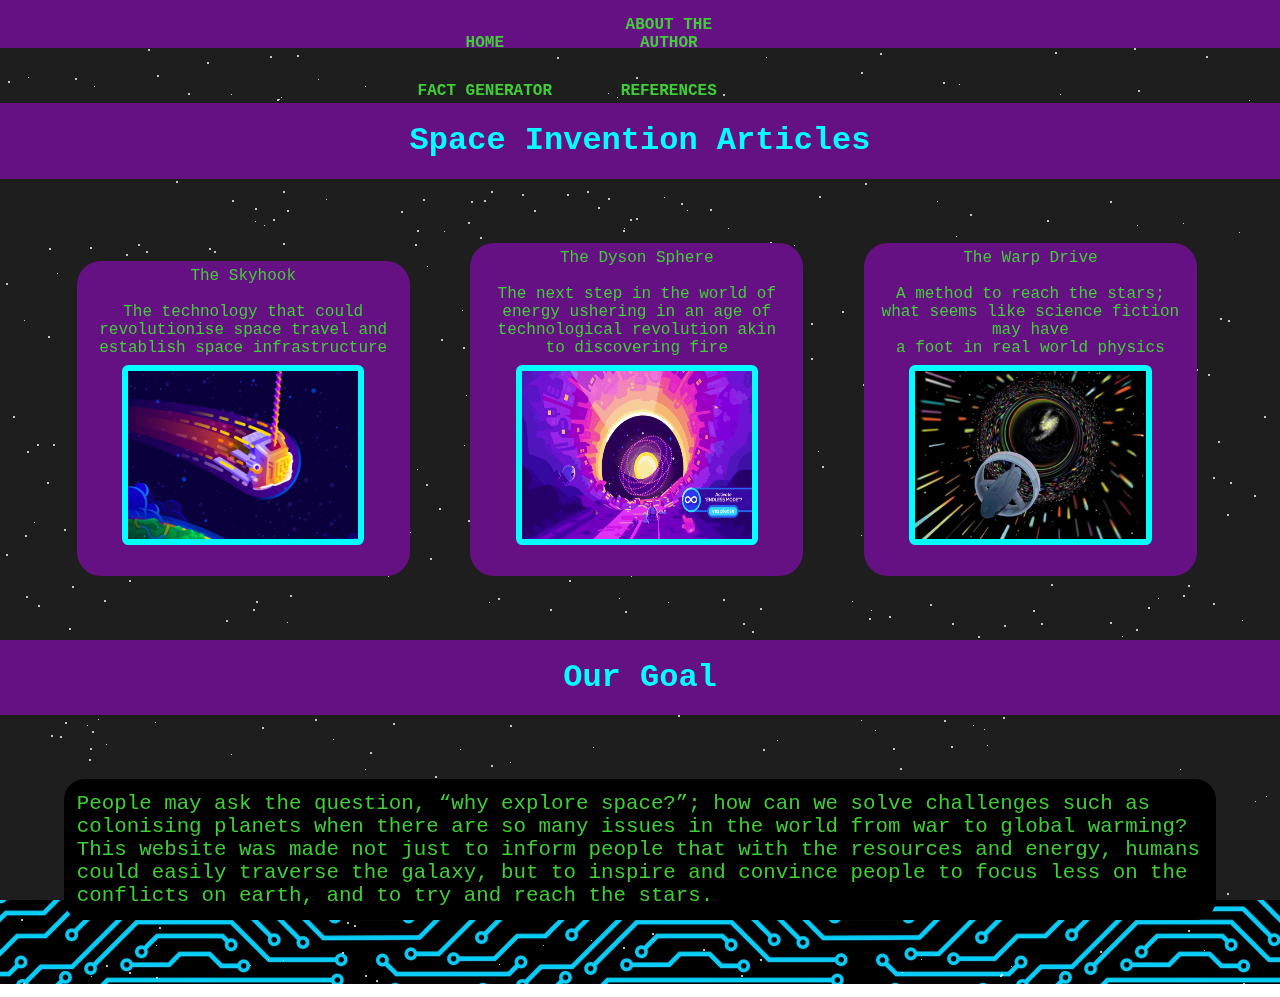
==== index.html @ 43bef5d9 "Initial commit" ====
<!DOCTYPE html>
<html lang="en">
  <head>
    <meta charset="UTF-8">
    <meta http-equiv="X-UA-Compatible" content="IE=edge">
    <meta name="viewport" content="width=device-width, initial-scale=1.0">
    <title>Space Inventions Homepage</title>
    <link rel="stylesheet" href="styles.css"/>
    <link rel="preconnect" href="https://fonts.googleapis.com">
    <link rel="preconnect" href="https://fonts.gstatic.com" crossorigin>
  </head>
  <body>
    <!--Header-->
    <header>
      <!--Nav Bar-->
      <nav>
        <ul>
          <div>
            <li><a href="/index.html" class="li">Home</a></li>
            <li><a href="/abttheauthor.html" class="li">About The Author</a></li>
            <li><a href="/factgenerator;other.html" class="li">Fact Generator</a></li>
            <li><a href="/references.html" class="li">References</a></li>
          </div>
        </ul>
      </nav>
    </header>
    <!--Main Content-->
    <div class="notnavbar" id="home_body">
      <div class="page-bg"></div>

      <div class="animation-wrapper">
        <div class="particle particle-1"></div>
        <div class="particle particle-2"></div>
        <div class="particle particle-3"></div>
        <div class="particle particle-4"></div>
      </div>

      <div class="page-wrapper"> 
        <h4>CSS Particles</h4>
      </div>
      <h2><strong>Space Invention Articles</strong></h2>
      <section>
        <div class="article_links" id="skyhook_link">
          <a href="/skyhook.html">The Skyhook<br><br>The technology that could revolutionise space travel and establish space infrastructure</a>
          <img src="/Photos/EAzgDkhWwAEwbJZ.jpg">
        </div>

        <div class="article_links">
          <a href="/dysonsphere.html">The Dyson Sphere<br><br>The next step in the world of energy ushering in an age of technological revolution akin to discovering fire</a>
          <img src="/Photos/a74_m.png">
        </div>

        <div class="article_links">
          <a href="/warpdrive.html">The Warp Drive<br><br>A method to reach the stars; what seems like science fiction may have <br>a foot in real world physics</a>
          <img src="/Photos/whatisthealc.jpg" id="warpdrive_openingimage">
        </div>
      </section>
      <!--Website Intro-->
      <h2>Our Goal</h2>
      <p>People may ask the question, “why explore space?”; how can we solve challenges such as colonising planets when there are so many issues in the world from war to global warming? This website was made not just to inform people that with the resources and energy, humans could easily traverse the galaxy, but to inspire and convince people to focus less on the conflicts on earth, and to try and reach the stars.</p>
    </div>
  </body>
</html>
---- styles.css ----
* {
    font-family: 'Space Mono', monospace;
    text-decoration: none;
    opacity: 1;
    z-index: 3;
}

html {
    background-image: url("/Photos/circuit-board-seamless-pattern-background-vector-18170148.jpg");
    background-repeat: repeat;
    background-size: 500px 500.5px;
    margin: 0;
}

body {
    margin: 0;
    color: rgb(65, 205, 56);
    width: 100%;
    z-index: 2;
}

p {
    font-size: 1.3em;
    z-index: 2;
}

li {
    font-size: 1em;
    z-index: 2;
}

img {
    width: 75%;
    margin: 0.5em 10% 0 10%;
    z-index: 4;
    border: 0.4em solid aqua;
    border-radius: 0.4em;
    z-index: 2;
}

figcaption {
    text-align: center;
}

header {
    background-color: rgb(102, 17, 131);
    box-sizing: border-box;
    height: 3em;
    width: 100%;
    padding: 0;
    margin: 0;
    position: fixed;
    top: 0;
    right: 0;
    left: 0;
    z-index: 3;
}

header::after {
    content: '';
}

nav ul {
    padding: 0;
    border: 0;
    margin: 0;
    width: 100%;
    list-style: none;
    z-index: 6;
}

nav div {
    margin: 0 24.85em 0 24.85em;
    z-index: 6;
}

nav li {
    box-sizing: border-box;
    display: inline-block;
    text-align: center;
    box-sizing: border-box;
    height: 3em;
    width: 10.9em;
    padding: 1em 1em 1em 1em;
    margin: 0;
    font-weight: 900;
    text-transform: uppercase;
    z-index: 6;
}

nav .li {
    color: rgb(65, 205, 56);
    z-index: 6;
}

nav li:hover {
    background-color: aquamarine;
    z-index: 6;
}

nav a:hover {
    color: rgb(228, 48, 12);
    z-index: 6;
}

body .notnavbar {
    text-align: left;
    padding: 0;
    margin: 0;
    z-index: 2;
}





/*Homepage*/





#home_body h1 {
    background-color: rgb(102, 17, 131);
    color: aqua;
    text-align: center;
    font-size: 3em;
    width: max-content;
    padding: 1%;
    margin: 5% 35%;
    z-index: 2;
}

#home_body h2 {
    background-color: rgb(102, 17, 131);
    color: aqua;
    text-align: center;
    font-size: 2em;
    padding: 1.5% 0;
    margin: 5% 0 5% 0;
    z-index: 2;
}

#home_body section div {
    background-color:rgb(102, 17, 131);
    box-sizing: border-box;
    display: inline-block;
    padding: 0.5% 1% 2% 1%;
    margin: 0 2% 0 2%;
    width: 26%;
    border-radius: 1.5em;
    text-align: center;
    font-weight: 500;
    z-index: 2;
}

#home_body a {
    color: rgb(65, 205, 56);
    z-index: 2;
}

#home_body #skyhook_link {
    margin: 0 2% 0 6%;
    z-index: 2;
}

.article_links img {
    height: 10.5em;
    z-index: 2;
}

#home_body p {
    background-color: #000;
    padding: 1%;
    border-radius: 1em;
    margin: 5% 5% 5% 5%;
    z-index: 2;
}





/*About the Author*/




  
  .page-bg, .animation-wrapper {
    position: fixed;
    top: 0;
    left: 0;
    width: 100%;
    height: 100%;
    z-index: -1;
  }
  
  .page-bg {
    background: #1e1e1e;
    background-blend-mode: screen;
    background-size: cover;
    filter: grayscale(100%);
    z-index: -1;
  }
  
  .particle, .particle:after {
    background: transparent;
    z-index: -1;
  }
  
  .particle:after {
    position: absolute;
    content: "";
    top: 2560px;
    z-index: -1;
  }
  
  .particle-1 {
    animation: animParticle 60s linear infinite;
    box-shadow: 0px 0px #fff, 1566px 1085px #fff, 1029px 1738px #fff, 152px 2505px #fff, 1303px 587px #fff, 421px 1787px #fff, 1335px 1323px #fff, 2428px 531px #fff, 90px 748px #fff, 1328px 2386px #fff, 1520px 2155px #fff, 2371px 1103px #fff, 1544px 1484px #fff, 1070px 403px #fff, 486px 542px #fff, 1512px 1898px #fff, 1772px 61px #fff, 373px 1294px #fff, 569px 419px #fff, 1434px 1647px #fff, 1349px 1852px #fff, 722px 1725px #fff, 969px 640px #fff, 650px 702px #fff, 947px 1226px #fff, 738px 2542px #fff, 252px 2100px #fff, 1308px 560px #fff, 2493px 1298px #fff, 1281px 1132px #fff, 1154px 1009px #fff, 867px 656px #fff, 1607px 934px #fff, 105px 835px #fff, 2549px 976px #fff, 322px 1664px #fff, 491px 191px #fff, 633px 2322px #fff, 2055px 1206px #fff, 2359px 699px #fff, 1047px 510px #fff, 463px 347px #fff, 2546px 1138px #fff, 1707px 1278px #fff, 1548px 1037px #fff, 2436px 271px #fff, 1359px 75px #fff, 527px 2065px #fff, 1014px 2145px #fff, 1456px 1102px #fff, 1910px 72px #fff, 2507px 1140px #fff, 811px 358px #fff, 2014px 1074px #fff, 1526px 2366px #fff, 818px 1429px #fff, 2224px 1066px #fff, 1380px 1100px #fff, 729px 1790px #fff, 111px 2174px #fff, 1229px 2557px #fff, 1373px 1834px #fff, 364px 1416px #fff, 494px 1293px #fff, 1152px 1908px #fff, 294px 1921px #fff, 342px 952px #fff, 2288px 2368px #fff, 134px 2157px #fff, 1586px 1034px #fff, 921px 2007px #fff, 26px 596px #fff, 104px 857px #fff, 2176px 1718px #fff, 967px 1268px #fff, 2429px 10px #fff, 454px 2389px #fff, 2498px 907px #fff, 160px 1192px #fff, 754px 269px #fff, 2142px 1342px #fff, 683px 1532px #fff, 174px 2188px #fff, 1057px 1602px #fff, 79px 2430px #fff, 276px 2433px #fff, 2181px 1218px #fff, 2438px 429px #fff, 763px 749px #fff, 1035px 1532px #fff, 992px 1297px #fff, 1717px 597px #fff, 678px 676px #fff, 520px 2430px #fff, 300px 1332px #fff, 1415px 1379px #fff, 488px 2248px #fff, 1273px 1949px #fff, 1956px 2463px #fff, 1714px 977px #fff, 1010px 1199px #fff, 155px 2405px #fff, 1630px 1675px #fff, 1582px 1035px #fff, 2182px 1007px #fff, 1708px 941px #fff, 129px 451px #fff, 1143px 347px #fff, 193px 2236px #fff, 1835px 1175px #fff, 360px 1141px #fff, 2482px 1249px #fff, 2131px 1001px #fff, 2350px 2036px #fff, 253px 609px #fff, 2103px 281px #fff, 1643px 2289px #fff, 537px 2163px #fff, 1014px 2244px #fff, 1629px 816px #fff, 2512px 840px #fff, 1209px 1992px #fff, 184px 1139px #fff, 2353px 2080px #fff, 608px 198px #fff, 651px 1537px #fff, 740px 443px #fff, 566px 987px #fff, 1393px 2389px #fff, 542px 893px #fff, 1041px 1809px #fff, 447px 1918px #fff, 207px 62px #fff, 2187px 1190px #fff, 21px 919px #fff, 453px 2262px #fff, 65px 722px #fff, 1047px 399px #fff, 2062px 1136px #fff, 2227px 1435px #fff, 534px 210px #fff, 2088px 486px #fff, 2257px 2524px #fff, 1073px 2317px #fff, 2115px 372px #fff, 1546px 1301px #fff, 2560px 2122px #fff, 1952px 2341px #fff, 1193px 1817px #fff, 498px 598px #fff, 6px 283px #fff, 1578px 372px #fff, 2415px 1635px #fff, 2156px 1660px #fff, 84px 868px #fff, 1235px 164px #fff, 348px 283px #fff, 2502px 1155px #fff, 426px 484px #fff, 1302px 2145px #fff, 155px 1625px #fff, 1710px 288px #fff, 1587px 1964px #fff, 2469px 279px #fff, 1761px 1072px #fff, 2432px 1225px #fff, 1213px 2077px #fff, 1264px 416px #fff, 816px 1891px #fff, 1579px 1557px #fff, 1375px 419px #fff, 2001px 2268px #fff, 1282px 985px #fff, 2525px 220px #fff, 744px 1524px #fff, 680px 111px #fff, 1605px 2413px #fff, 146px 251px #fff, 1763px 1416px #fff, 2129px 574px #fff, 1196px 1715px #fff, 2385px 1234px #fff, 248px 1528px #fff, 1719px 166px #fff, 1391px 663px #fff, 865px 1667px #fff, 963px 1445px #fff, 2442px 319px #fff, 2281px 695px #fff, 1028px 1979px #fff, 1386px 980px #fff, 855px 2259px #fff, 1831px 1799px #fff, 2007px 2113px #fff, 2293px 2148px #fff, 1386px 541px #fff, 1716px 2409px #fff, 2535px 470px #fff, 1110px 201px #fff, 2378px 1640px #fff, 1740px 495px #fff, 759px 564px #fff, 898px 643px #fff, 799px 1059px #fff, 2216px 1516px #fff, 685px 1956px #fff, 193px 2335px #fff, 1647px 777px #fff, 1470px 1818px #fff, 2258px 969px #fff, 469px 157px #fff, 47px 482px #fff, 551px 1503px #fff, 1751px 287px #fff, 1140px 330px #fff, 2050px 2421px #fff, 1550px 900px #fff, 776px 1167px #fff, 1638px 508px #fff, 1524px 2491px #fff, 2547px 1853px #fff, 165px 1119px #fff, 5px 1240px #fff, 297px 55px #fff, 2542px 62px #fff, 808px 131px #fff, 1985px 2437px #fff, 2240px 377px #fff, 861px 1486px #fff, 880px 53px #fff, 1890px 1821px #fff, 1367px 2054px #fff, 1209px 2338px #fff, 920px 645px #fff, 1204px 125px #fff, 2426px 249px #fff, 134px 431px #fff, 537px 2202px #fff, 1650px 1610px #fff, 319px 2454px #fff, 959px 1223px #fff, 77px 2507px #fff, 2374px 1680px #fff, 1799px 2398px #fff, 269px 2385px #fff, 1757px 243px #fff, 2041px 2435px #fff, 1090px 428px #fff, 563px 1508px #fff, 262px 1px #fff, 2045px 2028px #fff, 1635px 1140px #fff, 2173px 1561px #fff, 2216px 1533px #fff, 1796px 2154px #fff, 575px 6px #fff, 1386px 263px #fff, 1041px 623px #fff, 1411px 2247px #fff, 1325px 2486px #fff, 867px 875px #fff, 2067px 617px #fff, 1557px 1568px #fff, 1300px 1452px #fff, 624px 670px #fff, 880px 795px #fff, 232px 1496px #fff, 1134px 2135px #fff, 980px 1439px #fff, 700px 2021px #fff, 1266px 1424px #fff, 90px 1465px #fff, 2455px 1148px #fff, 934px 2011px #fff, 1423px 41px #fff, 1530px 2062px #fff, 471px 1556px #fff, 2553px 1786px #fff, 269px 984px #fff, 1981px 2298px #fff, 863px 1966px #fff, 732px 1341px #fff, 1792px 1192px #fff, 2413px 941px #fff, 1234px 2332px #fff, 632px 1555px #fff, 2320px 2032px #fff, 226px 1644px #fff, 407px 901px #fff, 2070px 1373px #fff, 2267px 936px #fff, 303px 1016px #fff, 842px 311px #fff, 892px 2437px #fff, 457px 1557px #fff, 1124px 780px #fff, 944px 163px #fff, 462px 1924px #fff, 408px 2013px #fff, 13px 416px #fff, 617px 1270px #fff, 1278px 1183px #fff, 1000px 443px #fff, 1114px 270px #fff, 842px 1553px #fff, 435px 880px #fff, 1087px 470px #fff, 480px 1740px #fff, 2034px 1725px #fff, 1329px 2488px #fff, 2099px 1076px #fff, 2235px 1675px #fff, 2348px 917px #fff, 2006px 1991px #fff, 8px 81px #fff, 958px 2247px #fff, 1928px 1010px #fff, 1492px 474px #fff, 1606px 1479px #fff, 1924px 1855px #fff, 1603px 51px #fff, 201px 1172px #fff, 2437px 1031px #fff, 1221px 1322px #fff, 2551px 2415px #fff, 277px 2181px #fff, 72px 586px #fff, 1712px 2557px #fff, 37px 444px #fff, 1246px 1867px #fff, 1499px 953px #fff, 2486px 202px #fff, 995px 2032px #fff, 526px 2298px #fff, 346px 865px #fff, 863px 384px #fff, 951px 746px #fff, 2360px 599px #fff, 2386px 1566px #fff, 860px 668px #fff, 1281px 1628px #fff, 2213px 116px #fff, 431px 2047px #fff, 1003px 717px #fff, 491px 1125px #fff, 2146px 1100px #fff, 822px 466px #fff, 590px 1679px #fff, 83px 2213px #fff, 1894px 1733px #fff, 220px 1944px #fff, 1441px 2448px #fff, 2456px 1269px #fff, 589px 2073px #fff, 2419px 849px #fff, 1083px 1229px #fff, 1434px 1144px #fff, 2219px 972px #fff, 1554px 82px #fff, 1718px 687px #fff, 752px 1765px #fff, 1715px 1449px #fff, 325px 1332px #fff, 1808px 1504px #fff, 197px 2322px #fff, 1973px 2245px #fff, 1006px 1483px #fff, 282px 1499px #fff, 1261px 2177px #fff, 1208px 374px #fff, 1218px 441px #fff, 80px 1277px #fff, 9px 1648px #fff, 2004px 1976px #fff, 2104px 926px #fff, 2173px 2184px #fff, 1789px 1946px #fff, 1753px 2423px #fff, 2290px 1044px #fff, 378px 558px #fff, 65px 169px #fff, 678px 715px #fff, 559px 399px #fff, 2130px 1039px #fff, 2065px 2077px #fff, 800px 1042px #fff, 1645px 1965px #fff, 1688px 48px #fff, 2015px 20px #fff, 831px 1429px #fff, 2288px 366px #fff, 1138px 90px #fff, 1606px 889px #fff, 2551px 1351px #fff, 1553px 1250px #fff, 2546px 1151px #fff, 1874px 1857px #fff, 1001px 430px #fff, 744px 1295px #fff, 188px 93px #fff, 1341px 99px #fff, 1706px 1775px #fff, 89px 2444px #fff, 348px 1179px #fff, 2238px 1899px #fff, 944px 720px #fff, 77px 1452px #fff, 1233px 1593px #fff, 80px 1947px #fff, 1686px 372px #fff, 643px 4px #fff, 260px 566px #fff, 424px 1204px #fff, 2066px 482px #fff, 564px 1406px #fff, 556px 1524px #fff, 947px 1105px #fff, 1423px 1484px #fff, 582px 2364px #fff, 909px 804px #fff, 636px 77px #fff, 2296px 1703px #fff, 673px 514px #fff, 1581px 909px #fff, 2391px 1502px #fff, 2018px 902px #fff, 2292px 2235px #fff, 2178px 1959px #fff, 598px 207px #fff, 1026px 1979px #fff, 2075px 1920px #fff, 1604px 2063px #fff, 1231px 1163px #fff, 1965px 2266px #fff, 2433px 430px #fff, 1196px 369px #fff, 983px 891px #fff, 1373px 1057px #fff, 1024px 2026px #fff, 385px 2269px #fff, 90px 247px #fff, 614px 2366px #fff, 1524px 1148px #fff, 164px 1983px #fff, 1499px 1104px #fff, 2181px 1330px #fff, 992px 2089px #fff, 579px 1340px #fff, 2473px 16px #fff, 409px 1560px #fff, 885px 1068px #fff, 1079px 711px #fff, 1125px 1214px #fff, 2189px 1997px #fff, 1309px 1706px #fff, 743px 2165px #fff, 760px 608px #fff, 1068px 23px #fff, 1934px 934px #fff, 1392px 2500px #fff, 1150px 2013px #fff, 1158px 381px #fff, 141px 1644px #fff, 1525px 2243px #fff, 1174px 2552px #fff, 201px 2523px #fff, 1544px 1425px #fff, 1592px 759px #fff, 281px 1496px #fff, 392px 1380px #fff, 2512px 791px #fff, 420px 662px #fff, 1230px 1618px #fff, 1926px 249px #fff, 1831px 600px #fff, 1782px 248px #fff, 1660px 109px #fff, 1230px 482px #fff, 1705px 1466px #fff, 1710px 914px #fff, 471px 201px #fff, 848px 2363px #fff, 2362px 2189px #fff, 76px 1556px #fff, 509px 2111px #fff, 2463px 1023px #fff, 2366px 381px #fff, 75px 78px #fff, 465px 1010px #fff, 2539px 265px #fff, 1334px 491px #fff, 701px 1037px #fff, 439px 508px #fff, 273px 219px #fff, 665px 267px #fff, 1868px 439px #fff, 1327px 1752px #fff, 262px 727px #fff, 1424px 473px #fff, 1396px 237px #fff, 376px 2489px #fff, 1343px 1695px #fff, 722px 1215px #fff, 2092px 741px #fff, 904px 1023px #fff, 1581px 995px #fff, 1331px 422px #fff, 1472px 405px #fff, 1986px 1791px #fff, 1952px 46px #fff, 2187px 289px #fff, 376px 980px #fff, 1054px 1385px #fff, 569px 580px #fff, 1067px 1288px #fff, 706px 1549px #fff, 2059px 836px #fff, 2457px 2210px #fff, 847px 2493px #fff, 1883px 987px #fff, 1803px 990px #fff, 1611px 1997px #fff, 2371px 1483px #fff, 2210px 1217px #fff, 1644px 1847px #fff, 2148px 725px #fff, 2152px 1291px #fff, 748px 2130px #fff, 1136px 1584px #fff, 2014px 348px #fff, 2370px 1571px #fff, 526px 299px #fff, 113px 2330px #fff, 2105px 1863px #fff, 473px 1325px #fff, 2488px 1950px #fff, 1263px 1784px #fff, 2405px 1433px #fff, 650px 2389px #fff, 2516px 2046px #fff, 1149px 2074px #fff, 367px 2146px #fff, 2031px 1366px #fff, 1748px 346px #fff, 1055px 132px #fff, 1562px 672px #fff, 1581px 2241px #fff, 1227px 514px #fff, 626px 667px #fff, 2179px 970px #fff, 1983px 1560px #fff, 402px 317px #fff, 567px 194px #fff, 1768px 2155px #fff, 896px 2487px #fff, 1845px 1733px #fff, 717px 1069px #fff, 627px 1024px #fff, 1689px 937px #fff, 156px 977px #fff, 1115px 1170px #fff, 2259px 2091px #fff, 1457px 1183px #fff, 2048px 108px #fff, 688px 1966px #fff, 2173px 1694px #fff, 1894px 2490px #fff, 2362px 990px #fff, 1366px 201px #fff, 1956px 2113px #fff, 1089px 2214px #fff, 417px 230px #fff, 498px 2458px #fff, 1261px 2464px #fff, 1376px 1883px #fff, 1419px 1502px #fff, 857px 819px #fff, 105px 2059px #fff, 75px 1340px #fff, 2127px 20px #fff, 1547px 1621px #fff, 1452px 2378px #fff, 2540px 1151px #fff, 948px 1066px #fff, 1781px 1511px #fff, 822px 2381px #fff, 610px 882px #fff, 1373px 2044px #fff, 2060px 188px #fff, 2125px 2323px #fff, 1873px 1540px #fff, 214px 251px #fff, 2419px 1958px #fff, 25px 535px #fff, 873px 1247px #fff, 1956px 2003px #fff, 1408px 693px #fff, 1079px 1270px #fff, 255px 208px #fff, 1452px 783px #fff, 636px 1080px #fff, 289px 697px #fff, 518px 36px #fff, 2296px 2220px #fff, 538px 1833px #fff, 455px 1419px #fff, 1424px 1638px #fff, 640px 275px #fff, 2090px 1755px #fff, 1350px 819px #fff, 1068px 2142px #fff, 1347px 1447px #fff, 392px 902px #fff, 1245px 2533px #fff, 1008px 1482px #fff, 187px 264px #fff, 2169px 1044px #fff, 1823px 122px #fff, 97px 1256px #fff, 908px 533px #fff, 663px 797px #fff, 48px 336px #fff, 1890px 2509px #fff, 2115px 162px #fff, 587px 191px #fff, 1471px 1901px #fff, 327px 2489px #fff, 1450px 282px #fff, 1134px 1850px #fff, 498px 913px #fff, 2227px 14px #fff, 161px 1319px #fff, 2245px 1146px #fff, 1019px 1988px #fff, 2045px 26px #fff, 1544px 1391px #fff, 1118px 1532px #fff, 1372px 1421px #fff, 828px 2258px #fff, 2080px 269px #fff, 1304px 767px #fff, 155px 2373px #fff, 267px 522px #fff, 557px 57px #fff, 1526px 825px #fff, 2043px 2098px #fff, 630px 219px #fff, 713px 905px #fff, 343px 1954px #fff, 1080px 1143px #fff, 1637px 1561px #fff, 1830px 257px #fff, 1348px 663px #fff, 90px 2025px #fff, 420px 2074px #fff, 1188px 930px #fff, 393px 2067px #fff, 1064px 669px #fff, 462px 2221px #fff, 1262px 656px #fff, 1293px 447px #fff, 1582px 2426px #fff, 1799px 119px #fff, 1497px 91px #fff, 430px 558px #fff, 1065px 2153px #fff, 2420px 1731px #fff, 1912px 711px #fff, 2273px 806px #fff, 1540px 1746px #fff, 997px 1511px #fff, 2050px 232px #fff, 539px 993px #fff, 510px 848px #fff, 1592px 1487px #fff, 1893px 2003px #fff, 248px 1039px #fff, 1809px 1141px #fff, 1979px 448px #fff, 355px 916px #fff, 265px 1858px #fff, 68px 874px #fff, 520px 1560px #fff, 1909px 326px #fff, 1903px 2186px #fff, 2183px 1764px #fff, 39px 2324px #fff, 2409px 2446px #fff, 225px 693px #fff, 1731px 219px #fff, 2022px 1242px #fff, 1647px 591px #fff, 1263px 1696px #fff, 1233px 1811px #fff, 54px 1499px #fff, 1007px 2450px #fff, 315px 1535px #fff, 351px 380px #fff, 943px 82px #fff, 1157px 2046px #fff, 1091px 1743px #fff, 271px 1418px #fff, 1998px 592px #fff, 1059px 1379px #fff, 1489px 718px #fff, 714px 1543px #fff, 2018px 689px #fff, 359px 795px #fff, 2176px 1016px #fff, 2093px 288px #fff, 2485px 2157px #fff, 2171px 743px #fff, 1855px 2036px #fff, 2040px 1831px #fff, 1377px 324px #fff, 2387px 64px #fff, 1031px 146px #fff, 526px 412px #fff, 2282px 225px #fff, 1514px 2223px #fff, 2453px 2034px #fff, 165px 283px #fff, 296px 1869px #fff, 30px 2116px #fff, 203px 780px #fff, 1051px 2441px #fff, 634px 347px #fff, 1811px 1008px #fff, 423px 199px #fff, 1501px 426px #fff, 918px 2077px #fff, 2160px 1759px #fff, 770px 242px #fff, 1228px 320px #fff, 698px 1824px #fff, 115px 2246px #fff, 1918px 376px #fff, 2448px 671px #fff, 1971px 523px #fff, 2227px 1753px #fff, 1489px 208px #fff, 723px 94px #fff, 1309px 568px #fff, 1524px 1833px #fff, 2287px 1645px #fff, 1232px 1275px #fff, 626px 1783px #fff, 1600px 1463px #fff, 1118px 2156px #fff, 1742px 1390px #fff, 2400px 100px #fff, 265px 1809px #fff, 1323px 1803px #fff, 2242px 656px #fff, 366px 529px #fff, 1184px 2444px #fff, 1854px 1495px #fff, 524px 2518px #fff, 2505px 651px #fff, 959px 516px #fff, 569px 317px #fff, 689px 2389px #fff, 2089px 2468px #fff, 1352px 1796px #fff, 1173px 367px #fff, 1470px 2038px #fff, 53px 444px #fff, 1852px 796px #fff, 134px 1212px #fff, 1004px 625px #fff, 78px 1553px #fff, 2468px 783px #fff, 1504px 107px #fff, 2559px 490px #fff, 99px 2146px #fff, 188px 1499px #fff, 935px 1247px #fff, 1456px 2103px #fff, 1191px 2012px #fff, 1140px 2322px #fff, 1439px 543px #fff, 1210px 1381px #fff, 1684px 679px #fff, 206px 154px #fff, 841px 1755px #fff, 1433px 2450px #fff, 831px 1036px #fff, 2093px 2140px #fff, 1106px 2379px #fff, 2219px 493px #fff, 1320px 1197px #fff, 1942px 1646px #fff, 482px 1947px #fff, 1548px 1511px #fff, 60px 736px #fff, 2370px 2090px #fff, 1487px 2016px #fff, 354px 925px #fff, 2188px 1115px #fff, 1122px 861px #fff, 2276px 167px #fff, 296px 383px #fff, 865px 183px #fff, 2538px 2548px #fff, 285px 2093px #fff, 1958px 113px #fff, 1843px 1684px #fff, 877px 816px #fff, 1468px 1086px #fff, 2253px 582px #fff, 759px 1776px #fff, 401px 211px #fff, 88px 2363px #fff, 2560px 517px #fff, 2027px 578px #fff, 1262px 1821px #fff, 2125px 2016px #fff, 1561px 1378px #fff, 2316px 1570px #fff, 2098px 755px #fff, 2100px 2423px #fff, 1982px 548px #fff, 1439px 1786px #fff, 2388px 449px #fff, 853px 875px #fff, 682px 2155px #fff, 172px 1114px #fff, 1498px 1656px #fff, 666px 1681px #fff, 2554px 2274px #fff, 900px 768px #fff, 1357px 1984px #fff, 38px 605px #fff, 2379px 1154px #fff, 230px 1641px #fff, 811px 323px #fff, 964px 1002px #fff, 370px 752px #fff, 1510px 1729px #fff, 725px 1722px #fff, 2082px 44px #fff, 106px 965px #fff, 1202px 900px #fff, 1893px 1747px #fff, 2215px 550px #fff, 2501px 1257px #fff, 1852px 1508px #fff, 932px 1169px #fff, 1413px 2478px #fff, 33px 1278px #fff, 2005px 730px #fff, 1499px 1447px #fff, 800px 2486px #fff, 1256px 2249px #fff, 1206px 56px #fff, 23px 983px #fff, 337px 864px #fff, 2556px 344px #fff, 407px 1961px #fff, 1902px 241px #fff, 892px 1887px #fff, 2238px 2409px #fff, 1916px 2388px #fff, 1958px 187px #fff, 1649px 1073px #fff, 2211px 2542px #fff, 1934px 1302px #fff, 467px 882px #fff, 1165px 1087px #fff, 1673px 788px #fff, 2302px 551px #fff, 1441px 815px #fff, 481px 2222px #fff, 1432px 1249px #fff, 232px 200px #fff, 2317px 212px #fff, 1309px 2413px #fff, 1749px 479px #fff, 522px 194px #fff, 1836px 167px #fff, 981px 1176px #fff, 1552px 2236px #fff, 2400px 990px #fff, 1506px 2124px #fff, 1097px 2030px #fff, 661px 509px #fff, 111px 2px #fff, 2521px 1366px #fff, 1213px 477px #fff, 2284px 2230px #fff, 573px 173px #fff, 240px 2111px #fff, 2435px 374px #fff, 1676px 1100px #fff, 1443px 976px #fff, 486px 2079px #fff, 1578px 2323px #fff, 2339px 2280px #fff, 1593px 1159px #fff, 1484px 523px #fff, 2058px 95px #fff, 1583px 1783px #fff, 2522px 2138px #fff, 1170px 2477px #fff, 1243px 983px #fff, 1006px 317px #fff, 849px 1199px #fff, 2272px 554px #fff, 2244px 2504px #fff, 1963px 1064px #fff, 2512px 1628px #fff, 1418px 2113px #fff, 1758px 467px #fff, 1823px 1008px #fff, 1688px 423px #fff, 2135px 2379px #fff, 2264px 2262px #fff, 236px 361px #fff, 653px 655px #fff, 761px 1342px #fff, 569px 1602px #fff, 1828px 1868px #fff, 2002px 2408px #fff, 1786px 1374px #fff, 1814px 1445px #fff, 1862px 1893px #fff, 1282px 1331px #fff, 930px 604px #fff, 745px 2000px #fff, 593px 1067px #fff, 612px 1600px #fff, 268px 1537px #fff, 51px 735px #fff, 1823px 51px #fff, 2146px 75px #fff, 789px 1395px #fff, 322px 413px #fff, 1667px 2402px #fff, 1771px 2547px #fff, 888px 2326px #fff, 1293px 2007px #fff, 722px 1509px #fff, 704px 386px #fff, 1177px 2467px #fff, 1879px 416px #fff, 1331px 732px #fff, 2198px 970px #fff, 376px 2321px #fff, 304px 1358px #fff, 1255px 2364px #fff, 104px 600px #fff, 2131px 266px #fff, 2116px 1953px #fff, 1856px 686px #fff, 1873px 405px #fff, 2232px 2346px #fff, 148px 49px #fff, 1316px 1414px #fff, 415px 244px #fff, 2052px 2023px #fff, 1956px 2483px #fff, 2440px 2498px #fff, 1382px 773px #fff, 1528px 2509px #fff, 2336px 1088px #fff, 701px 2166px #fff, 1053px 2372px #fff, 176px 181px #fff, 869px 618px #fff, 277px 1295px #fff, 1626px 1569px #fff, 1734px 1586px #fff, 2198px 328px #fff, 1279px 1285px #fff, 2066px 840px #fff, 1923px 1579px #fff, 156px 1720px #fff, 738px 2244px #fff, 770px 1197px #fff, 2243px 1958px #fff, 50px 1555px #fff, 468px 1872px #fff, 2219px 985px #fff, 498px 28px #fff, 1065px 883px #fff, 505px 2042px #fff, 1930px 1856px #fff, 2061px 2055px #fff, 270px 56px #fff, 1524px 1809px #fff, 1869px 393px #fff, 2298px 2391px #fff, 743px 623px #fff, 2252px 1011px #fff, 67px 1591px #fff, 2448px 66px #fff, 1070px 819px #fff, 1px 690px #fff, 510px 1615px #fff, 730px 917px #fff, 445px 175px #fff;
    border-radius: 50%;
    height: 2px;
    width: 2px;
    z-index: -1;
  }
  
  .particle-1:after {
    box-shadow: 0px 0px #fff, 1427px 490px #fff, 129px 1438px #fff, 606px 1983px #fff, 1468px 201px #fff, 1416px 2242px #fff, 2061px 1158px #fff, 745px 492px #fff, 1592px 1506px #fff, 318px 141px #fff, 1049px 1095px #fff, 1754px 263px #fff, 430px 815px #fff, 1165px 823px #fff, 803px 2416px #fff, 596px 1042px #fff, 557px 357px #fff, 1262px 1689px #fff, 358px 1864px #fff, 2306px 1161px #fff, 1608px 1375px #fff, 2287px 357px #fff, 2351px 888px #fff, 1578px 1153px #fff, 2371px 2386px #fff, 2364px 1383px #fff, 938px 164px #fff, 769px 951px #fff, 1376px 680px #fff, 2324px 1815px #fff, 1381px 650px #fff, 1122px 1646px #fff, 2016px 2502px #fff, 1176px 1603px #fff, 2028px 2408px #fff, 2548px 598px #fff, 1901px 2293px #fff, 1084px 494px #fff, 1728px 2331px #fff, 277px 234px #fff, 1424px 1973px #fff, 1896px 1867px #fff, 1171px 1211px #fff, 472px 2216px #fff, 1324px 1437px #fff, 990px 864px #fff, 917px 2514px #fff, 83px 1037px #fff, 2191px 2387px #fff, 1466px 1405px #fff, 2521px 927px #fff, 2253px 2249px #fff, 7px 1152px #fff, 152px 1150px #fff, 2038px 622px #fff, 1250px 1974px #fff, 446px 574px #fff, 1737px 1399px #fff, 1241px 731px #fff, 2260px 588px #fff, 2542px 12px #fff, 1251px 1983px #fff, 589px 1994px #fff, 1077px 2450px #fff, 2044px 746px #fff, 931px 2061px #fff, 118px 1068px #fff, 312px 913px #fff, 2486px 1835px #fff, 1444px 1497px #fff, 1159px 201px #fff, 1223px 769px #fff, 1656px 1304px #fff, 230px 820px #fff, 2355px 2467px #fff, 1153px 2352px #fff, 2492px 1768px #fff, 2440px 79px #fff, 1113px 2545px #fff, 1687px 1152px #fff, 1113px 1317px #fff, 425px 2248px #fff, 1823px 1238px #fff, 2328px 2296px #fff, 1894px 684px #fff, 2412px 1014px #fff, 211px 2032px #fff, 2283px 459px #fff, 1720px 1777px #fff, 1984px 693px #fff, 114px 147px #fff, 2295px 2371px #fff, 1792px 2350px #fff, 738px 2192px #fff, 322px 2506px #fff, 1184px 169px #fff, 914px 314px #fff, 1830px 1402px #fff, 1540px 344px #fff, 1082px 1111px #fff, 1119px 2473px #fff, 2364px 827px #fff, 2262px 1819px #fff, 1868px 1090px #fff, 201px 2398px #fff, 1182px 1431px #fff, 2497px 2237px #fff, 2246px 1474px #fff, 586px 792px #fff, 2264px 161px #fff, 192px 1355px #fff, 1276px 1354px #fff, 19px 1029px #fff, 1220px 289px #fff, 1215px 2508px #fff, 488px 1188px #fff, 1177px 1943px #fff, 156px 679px #fff, 988px 2057px #fff, 2236px 399px #fff, 997px 54px #fff, 509px 116px #fff, 130px 1727px #fff, 2547px 1778px #fff, 770px 173px #fff, 1240px 1140px #fff, 1402px 972px #fff, 398px 1364px #fff, 891px 215px #fff, 109px 782px #fff, 1710px 918px #fff, 1263px 1392px #fff, 2207px 1584px #fff, 1734px 1880px #fff, 2195px 504px #fff, 1674px 905px #fff, 1301px 1788px #fff, 907px 1971px #fff, 151px 1944px #fff, 1808px 978px #fff, 391px 2003px #fff, 2511px 553px #fff, 2004px 875px #fff, 438px 2086px #fff, 2356px 589px #fff, 1375px 1618px #fff, 186px 2462px #fff, 1252px 577px #fff, 264px 457px #fff, 409px 1743px #fff, 1167px 1966px #fff, 2388px 1626px #fff, 288px 1018px #fff, 1321px 2327px #fff, 2548px 805px #fff, 1703px 38px #fff, 2267px 2505px #fff, 1277px 2318px #fff, 141px 2397px #fff, 1927px 2113px #fff, 2020px 1361px #fff, 2193px 2403px #fff, 1075px 1871px #fff, 1740px 329px #fff, 1905px 1092px #fff, 1225px 77px #fff, 2335px 1030px #fff, 1000px 1652px #fff, 34px 565px #fff, 2256px 1917px #fff, 2471px 2355px #fff, 2055px 2288px #fff, 42px 1747px #fff, 2131px 1263px #fff, 1011px 1666px #fff, 903px 2540px #fff, 2094px 379px #fff, 1370px 2148px #fff, 1150px 1031px #fff, 845px 1140px #fff, 394px 218px #fff, 1838px 1756px #fff, 1929px 332px #fff, 1874px 1819px #fff, 1330px 2089px #fff, 90px 1602px #fff, 2032px 833px #fff, 936px 1692px #fff, 1732px 725px #fff, 2267px 1208px #fff, 2301px 1834px #fff, 367px 307px #fff, 2547px 2478px #fff, 2292px 1609px #fff, 1881px 488px #fff, 772px 797px #fff, 55px 1643px #fff, 395px 1126px #fff, 405px 2271px #fff, 790px 471px #fff, 1568px 454px #fff, 1601px 97px #fff, 767px 1416px #fff, 1467px 390px #fff, 94px 884px #fff, 1657px 1840px #fff, 792px 1005px #fff, 1336px 1745px #fff, 353px 488px #fff, 1917px 1627px #fff, 1859px 1059px #fff, 807px 1549px #fff, 1793px 1121px #fff, 617px 1318px #fff, 2395px 1769px #fff, 1700px 2207px #fff, 324px 2338px #fff, 2551px 306px #fff, 772px 2176px #fff, 1471px 1981px #fff, 1791px 690px #fff, 1179px 2437px #fff, 813px 1480px #fff, 224px 1859px #fff, 1653px 938px #fff, 2328px 1308px #fff, 1973px 1157px #fff, 114px 1153px #fff, 2243px 26px #fff, 494px 937px #fff, 2052px 421px #fff, 189px 1293px #fff, 1656px 1463px #fff, 2171px 1323px #fff, 1447px 83px #fff, 26px 1326px #fff, 1908px 1827px #fff, 874px 991px #fff, 2248px 41px #fff, 1967px 1172px #fff, 2156px 2114px #fff, 1245px 1531px #fff, 2545px 579px #fff, 942px 1837px #fff, 695px 532px #fff, 80px 1842px #fff, 2452px 1660px #fff, 379px 2312px #fff, 74px 1430px #fff, 1166px 1279px #fff, 1125px 1362px #fff, 395px 2038px #fff, 1539px 2449px #fff, 1307px 138px #fff, 690px 1623px #fff, 1742px 820px #fff, 1370px 1295px #fff, 2231px 755px #fff, 1184px 1175px #fff, 2549px 41px #fff, 816px 1383px #fff, 522px 1409px #fff, 598px 294px #fff, 1201px 1620px #fff, 568px 1656px #fff, 9px 2136px #fff, 1217px 1339px #fff, 1149px 1114px #fff, 2497px 1405px #fff, 2078px 2499px #fff, 1501px 1862px #fff, 161px 1608px #fff, 2174px 507px #fff, 1147px 2394px #fff, 1523px 1958px #fff, 2002px 830px #fff, 632px 501px #fff, 1437px 1895px #fff, 1458px 2514px #fff, 1244px 736px #fff, 852px 1217px #fff, 886px 2326px #fff, 1125px 1620px #fff, 1962px 2284px #fff, 1340px 729px #fff, 1828px 82px #fff, 2069px 2391px #fff, 2192px 932px #fff, 807px 2388px #fff, 248px 225px #fff, 2317px 1639px #fff, 1570px 1318px #fff, 1973px 1360px #fff, 2556px 306px #fff, 2321px 1034px #fff, 2552px 2471px #fff, 1810px 1552px #fff, 1236px 2141px #fff, 763px 744px #fff, 1576px 349px #fff, 1387px 2382px #fff, 2323px 2260px #fff, 2048px 164px #fff, 1238px 1172px #fff, 1819px 695px #fff, 63px 619px #fff, 969px 2319px #fff, 1697px 1272px #fff, 687px 2049px #fff, 637px 1501px #fff, 1780px 390px #fff, 1292px 1280px #fff, 137px 783px #fff, 1692px 1878px #fff, 239px 2283px #fff, 49px 2292px #fff, 1098px 1289px #fff, 740px 1381px #fff, 1912px 838px #fff, 1213px 2320px #fff, 895px 1432px #fff, 755px 2094px #fff, 2460px 51px #fff, 867px 493px #fff, 627px 326px #fff, 719px 688px #fff, 1019px 19px #fff, 444px 2245px #fff, 1151px 977px #fff, 1370px 1439px #fff, 1058px 684px #fff, 906px 1968px #fff, 1234px 1853px #fff, 2032px 1757px #fff, 877px 144px #fff, 2112px 1783px #fff, 2065px 579px #fff, 1844px 568px #fff, 1802px 129px #fff, 782px 2414px #fff, 2482px 2053px #fff, 2408px 2171px #fff, 2532px 2298px #fff, 1734px 881px #fff, 2017px 1973px #fff, 152px 908px #fff, 200px 1176px #fff, 2237px 244px #fff, 1412px 1328px #fff, 1496px 2306px #fff, 50px 1646px #fff, 2276px 1011px #fff, 701px 474px #fff, 1912px 280px #fff, 802px 1094px #fff, 989px 1007px #fff, 1046px 2484px #fff, 1640px 1492px #fff, 1809px 1773px #fff, 507px 1961px #fff, 2505px 1793px #fff, 193px 1876px #fff, 1845px 537px #fff, 2293px 502px #fff, 2506px 2177px #fff, 958px 2461px #fff, 743px 1494px #fff, 379px 243px #fff, 2402px 1799px #fff, 1127px 1574px #fff, 2197px 2047px #fff, 68px 1849px #fff, 1102px 1255px #fff, 1375px 1948px #fff, 408px 1464px #fff, 2218px 2263px #fff, 396px 2241px #fff, 1462px 320px #fff, 1382px 10px #fff, 273px 1759px #fff, 2136px 783px #fff, 2018px 725px #fff, 715px 936px #fff, 449px 389px #fff, 1232px 1155px #fff, 2173px 2048px #fff, 2070px 1332px #fff, 2063px 106px #fff, 2305px 1196px #fff, 1173px 2256px #fff, 1477px 748px #fff, 2292px 34px #fff, 271px 528px #fff, 651px 874px #fff, 1424px 957px #fff, 233px 985px #fff, 258px 127px #fff, 2001px 1714px #fff, 74px 766px #fff, 2120px 1899px #fff, 974px 773px #fff, 1758px 897px #fff, 1684px 1371px #fff, 1216px 1012px #fff, 1590px 2338px #fff, 605px 2234px #fff, 1696px 1009px #fff, 1951px 1175px #fff, 832px 2069px #fff, 1786px 1436px #fff, 1475px 318px #fff, 2231px 1907px #fff, 2450px 2125px #fff, 1963px 1740px #fff, 1580px 2546px #fff, 263px 1645px #fff, 134px 649px #fff, 349px 2353px #fff, 1377px 2516px #fff, 631px 2357px #fff, 559px 262px #fff, 543px 2281px #fff, 2321px 1844px #fff, 2392px 1040px #fff, 1770px 1083px #fff, 562px 1430px #fff, 1460px 131px #fff, 2230px 1504px #fff, 1329px 30px #fff, 751px 1686px #fff, 2030px 1248px #fff, 305px 532px #fff, 1750px 2457px #fff, 569px 1727px #fff, 1101px 2048px #fff, 1408px 1829px #fff, 1498px 1768px #fff, 2376px 333px #fff, 844px 1868px #fff, 2499px 429px #fff, 2106px 1681px #fff, 233px 851px #fff, 497px 1297px #fff, 2123px 250px #fff, 1703px 2349px #fff, 2530px 1963px #fff, 1783px 830px #fff, 331px 480px #fff, 567px 1094px #fff, 882px 119px #fff, 662px 2555px #fff, 753px 1160px #fff, 1556px 341px #fff, 624px 1230px #fff, 1808px 715px #fff, 2392px 2080px #fff, 1734px 753px #fff, 482px 1946px #fff, 2526px 2549px #fff, 1648px 1583px #fff, 1916px 1026px #fff, 1124px 2505px #fff, 1187px 2456px #fff, 304px 2485px #fff, 1070px 1147px #fff, 847px 1961px #fff, 2122px 1215px #fff, 101px 1636px #fff, 2037px 319px #fff, 378px 1620px #fff, 2424px 1553px #fff, 2081px 76px #fff, 608px 154px #fff, 729px 554px #fff, 2120px 663px #fff, 2493px 787px #fff, 2043px 576px #fff, 2357px 908px #fff, 1705px 2103px #fff, 1837px 114px #fff, 261px 849px #fff, 392px 2239px #fff, 478px 1538px #fff, 1571px 1213px #fff, 2373px 1667px #fff, 179px 260px #fff, 840px 552px #fff, 1884px 1340px #fff, 1641px 1951px #fff, 1530px 2046px #fff, 1000px 760px #fff, 1593px 10px #fff, 1167px 1139px #fff, 949px 789px #fff, 28px 985px #fff, 569px 2021px #fff, 2383px 504px #fff, 353px 2200px #fff, 1273px 1444px #fff, 2450px 361px #fff, 1241px 581px #fff, 564px 2315px #fff, 811px 1477px #fff, 339px 951px #fff, 2535px 1946px #fff, 192px 1744px #fff, 56px 2064px #fff, 887px 1604px #fff, 1432px 15px #fff, 1563px 2027px #fff, 676px 1754px #fff, 799px 388px #fff, 1624px 2247px #fff, 1270px 1008px #fff, 1365px 908px #fff, 874px 2158px #fff, 856px 477px #fff, 1239px 879px #fff, 1136px 663px #fff, 1575px 454px #fff, 1659px 2487px #fff, 609px 1102px #fff, 1119px 518px #fff, 1695px 1142px #fff, 426px 2320px #fff, 135px 1499px #fff, 560px 2407px #fff, 1041px 2038px #fff, 128px 1899px #fff, 1462px 1424px #fff, 1756px 1430px #fff, 1572px 1304px #fff, 1360px 911px #fff, 919px 130px #fff, 2109px 2182px #fff, 997px 249px #fff, 2348px 2364px #fff, 1382px 2455px #fff, 636px 2240px #fff, 2308px 2068px #fff, 1197px 897px #fff, 1257px 1128px #fff, 988px 934px #fff, 40px 1675px #fff, 1531px 2503px #fff, 1105px 520px #fff, 2261px 2354px #fff, 1991px 1155px #fff, 988px 2065px #fff, 837px 1763px #fff, 1482px 830px #fff, 1371px 460px #fff, 985px 1057px #fff, 1138px 334px #fff, 1214px 1163px #fff, 381px 332px #fff, 1289px 1691px #fff, 469px 160px #fff, 2336px 374px #fff, 1875px 239px #fff, 2404px 2445px #fff, 2553px 1076px #fff, 2270px 626px #fff, 2136px 1071px #fff, 468px 875px #fff, 2523px 232px #fff, 1027px 217px #fff, 2083px 177px #fff, 148px 1961px #fff, 241px 324px #fff, 1914px 108px #fff, 1229px 855px #fff, 1542px 209px #fff, 1538px 505px #fff, 2419px 403px #fff, 253px 2000px #fff, 941px 2338px #fff, 368px 1272px #fff, 927px 2436px #fff, 2089px 2005px #fff, 596px 637px #fff, 1409px 1071px #fff, 754px 650px #fff, 478px 2490px #fff, 2142px 1750px #fff, 1898px 1723px #fff, 1952px 1221px #fff, 80px 1136px #fff, 1125px 1342px #fff, 1336px 2278px #fff, 548px 999px #fff, 1793px 1279px #fff, 381px 1978px #fff, 283px 1598px #fff, 697px 114px #fff, 318px 701px #fff, 2325px 2028px #fff, 84px 1583px #fff, 443px 879px #fff, 1443px 1768px #fff, 498px 556px #fff, 2124px 566px #fff, 1122px 956px #fff, 2434px 1861px #fff, 1901px 2349px #fff, 1445px 2158px #fff, 911px 20px #fff, 924px 1206px #fff, 747px 2456px #fff, 2426px 802px #fff, 444px 454px #fff, 325px 508px #fff, 1910px 981px #fff, 863px 1199px #fff, 1144px 1933px #fff, 1630px 2287px #fff, 1914px 2470px #fff, 723px 883px #fff, 2516px 1415px #fff, 2343px 1716px #fff, 735px 1604px #fff, 1650px 445px #fff, 201px 1941px #fff, 2448px 2146px #fff, 140px 1904px #fff, 2296px 1208px #fff, 2238px 850px #fff, 1555px 169px #fff, 574px 1710px #fff, 2554px 847px #fff, 1749px 912px #fff, 1738px 1024px #fff, 2107px 908px #fff, 1577px 1529px #fff, 413px 873px #fff, 1746px 1739px #fff, 1115px 818px #fff, 1705px 2021px #fff, 1054px 1192px #fff, 2075px 2089px #fff, 2412px 1347px #fff, 930px 642px #fff, 1230px 1393px #fff, 1754px 1096px #fff, 698px 1169px #fff, 2404px 1991px #fff, 2159px 894px #fff, 1992px 1255px #fff, 2074px 963px #fff, 1642px 1845px #fff, 206px 2091px #fff, 2344px 111px #fff, 519px 1280px #fff, 1812px 914px #fff, 319px 1151px #fff, 1546px 2502px #fff, 2237px 2064px #fff, 656px 942px #fff, 361px 1366px #fff, 1441px 1988px #fff, 734px 421px #fff, 715px 2512px #fff, 1098px 1147px #fff, 2146px 1668px #fff, 1865px 110px #fff, 486px 958px #fff, 2494px 480px #fff, 351px 468px #fff, 1536px 2207px #fff, 1862px 1215px #fff, 1525px 723px #fff, 2500px 1676px #fff, 1078px 2313px #fff, 1123px 1802px #fff, 1940px 2510px #fff, 2352px 2114px #fff, 1577px 426px #fff, 421px 71px #fff, 679px 319px #fff, 2352px 2482px #fff, 736px 911px #fff, 1397px 93px #fff, 1750px 1625px #fff, 903px 827px #fff, 1376px 221px #fff, 214px 1867px #fff, 1881px 1564px #fff, 1881px 1982px #fff, 2430px 1791px #fff, 1571px 2040px #fff, 1696px 993px #fff, 1991px 636px #fff, 432px 235px #fff, 1831px 1354px #fff, 2395px 2411px #fff, 1729px 1340px #fff, 1350px 903px #fff, 1307px 510px #fff, 271px 1207px #fff, 1629px 407px #fff, 1789px 1591px #fff, 400px 2264px #fff, 2305px 1139px #fff, 158px 423px #fff, 834px 183px #fff, 2214px 2094px #fff, 857px 800px #fff, 77px 818px #fff, 1144px 1399px #fff, 723px 1778px #fff, 648px 1202px #fff, 187px 1011px #fff, 1415px 955px #fff, 310px 1271px #fff, 1345px 2397px #fff, 1480px 282px #fff, 2221px 795px #fff, 481px 966px #fff, 1974px 1984px #fff, 2313px 933px #fff, 1366px 881px #fff, 320px 839px #fff, 2143px 2475px #fff, 497px 288px #fff, 703px 2475px #fff, 72px 1989px #fff, 1753px 2270px #fff, 1419px 1049px #fff, 1702px 1234px #fff, 1179px 1941px #fff, 2113px 1949px #fff, 1043px 1785px #fff, 1535px 986px #fff, 1617px 2330px #fff, 27px 845px #fff, 99px 2146px #fff, 374px 2498px #fff, 495px 1263px #fff, 2277px 62px #fff, 2073px 484px #fff, 1341px 1719px #fff, 2331px 360px #fff, 275px 931px #fff, 1726px 453px #fff, 120px 863px #fff, 521px 842px #fff, 2205px 365px #fff, 1128px 658px #fff, 1936px 1572px #fff, 1017px 1968px #fff, 1493px 1430px #fff, 2096px 1957px #fff, 2297px 1196px #fff, 1199px 2069px #fff, 1751px 258px #fff, 2064px 2312px #fff, 685px 2098px #fff, 749px 1454px #fff, 1206px 1315px #fff, 2049px 116px #fff, 1519px 2440px #fff, 1951px 1664px #fff, 1690px 2454px #fff, 2278px 1224px #fff, 2263px 1457px #fff, 202px 2112px #fff, 1085px 445px #fff, 2164px 1641px #fff, 1431px 1194px #fff, 2150px 1568px #fff, 850px 181px #fff, 2515px 2095px #fff, 276px 786px #fff, 1508px 1767px #fff, 1789px 1114px #fff, 1717px 317px #fff, 712px 1116px #fff, 1632px 1510px #fff, 125px 1544px #fff, 2055px 91px #fff, 120px 1821px #fff, 1798px 1142px #fff, 2068px 1186px #fff, 1354px 1221px #fff, 1363px 1824px #fff, 62px 886px #fff, 651px 2339px #fff, 710px 1923px #fff, 475px 971px #fff, 142px 599px #fff, 1857px 380px #fff, 2018px 766px #fff, 1800px 1546px #fff, 731px 532px #fff, 7px 593px #fff, 694px 1052px #fff, 391px 2155px #fff, 2148px 445px #fff, 408px 1077px #fff, 1028px 962px #fff, 1080px 219px #fff, 2373px 427px #fff, 398px 1678px #fff, 2394px 269px #fff, 1609px 2437px #fff, 1779px 878px #fff, 426px 68px #fff, 2008px 2082px #fff, 844px 658px #fff, 1260px 1864px #fff, 507px 2206px #fff, 266px 2355px #fff, 1669px 1536px #fff, 1710px 2502px #fff, 722px 316px #fff, 371px 69px #fff, 588px 2247px #fff, 103px 1230px #fff, 970px 2000px #fff, 2241px 2419px #fff, 1305px 1014px #fff, 1251px 982px #fff, 1273px 2458px #fff, 2192px 992px #fff, 526px 85px #fff, 1793px 781px #fff, 644px 1730px #fff, 1448px 1455px #fff, 1584px 204px #fff, 1164px 2330px #fff, 825px 1871px #fff, 767px 721px #fff, 1061px 1717px #fff, 2428px 940px #fff, 1982px 553px #fff, 2148px 362px #fff, 58px 618px #fff, 1499px 1382px #fff, 2328px 113px #fff, 743px 1393px #fff, 270px 1531px #fff, 164px 310px #fff, 1611px 2238px #fff, 1776px 1606px #fff, 393px 402px #fff, 910px 15px #fff, 780px 354px #fff, 619px 733px #fff, 197px 130px #fff, 89px 1097px #fff, 512px 2174px #fff, 66px 543px #fff, 366px 1108px #fff, 2063px 1252px #fff, 2114px 2019px #fff, 22px 795px #fff, 2133px 909px #fff, 1974px 33px #fff, 1889px 2012px #fff, 630px 330px #fff, 912px 1685px #fff, 1932px 2168px #fff, 311px 2360px #fff, 510px 371px #fff, 2285px 1901px #fff, 1288px 1336px #fff, 929px 2332px #fff, 1450px 1722px #fff, 1367px 815px #fff, 486px 2047px #fff, 636px 1185px #fff, 1378px 284px #fff, 679px 1314px #fff, 74px 70px #fff, 732px 413px #fff, 1182px 1656px #fff, 1305px 1062px #fff, 1487px 555px #fff, 2188px 2070px #fff, 1103px 365px #fff, 980px 1880px #fff, 793px 715px #fff, 474px 1366px #fff, 1486px 1554px #fff, 1031px 515px #fff, 803px 2428px #fff, 2014px 666px #fff, 854px 994px #fff, 1993px 1062px #fff, 1581px 2314px #fff, 530px 708px #fff, 970px 1459px #fff, 374px 740px #fff, 470px 2118px #fff, 154px 2290px #fff, 1723px 1802px #fff, 1350px 862px #fff, 602px 2123px #fff, 814px 1714px #fff, 1483px 822px #fff, 859px 2295px #fff;
    border-radius: 50%;
    height: 2px;
    width: 2px;
    z-index: -1;
  }
  
  .particle-2 {
    animation: animParticle 120s linear infinite;
    box-shadow: 0px 0px #fff, 1233px 1326px #fff, 794px 2528px #fff, 898px 1280px #fff, 1676px 2279px #fff, 600px 871px #fff, 1742px 1457px #fff, 756px 2236px #fff, 283px 241px #fff, 1990px 2132px #fff, 1991px 1715px #fff, 541px 1767px #fff, 1747px 2449px #fff, 2392px 2363px #fff, 507px 2063px #fff, 1502px 1649px #fff, 896px 877px #fff, 1176px 1542px #fff, 2488px 1175px #fff, 1021px 1834px #fff, 150px 1318px #fff, 2291px 2030px #fff, 2047px 2136px #fff, 262px 1602px #fff, 2051px 1px #fff, 2131px 1452px #fff, 1961px 507px #fff, 2420px 35px #fff, 1783px 926px #fff, 1927px 1159px #fff, 1959px 1159px #fff, 149px 1595px #fff, 1707px 1619px #fff, 2207px 2254px #fff, 2203px 1108px #fff, 894px 1486px #fff, 1569px 865px #fff, 71px 1888px #fff, 1584px 1520px #fff, 496px 1155px #fff, 638px 648px #fff, 675px 1260px #fff, 1251px 2339px #fff, 2154px 966px #fff, 1236px 2330px #fff, 741px 973px #fff, 1232px 1230px #fff, 1840px 1511px #fff, 921px 1735px #fff, 2208px 845px #fff, 407px 2361px #fff, 1527px 546px #fff, 1009px 1888px #fff, 64px 527px #fff, 41px 1241px #fff, 1348px 1651px #fff, 1206px 2154px #fff, 92px 1872px #fff, 773px 6px #fff, 2345px 179px #fff, 775px 296px #fff, 1101px 2036px #fff, 1545px 89px #fff, 1768px 2113px #fff, 593px 1644px #fff, 2080px 186px #fff, 47px 1039px #fff, 1585px 2448px #fff, 2075px 990px #fff, 781px 1501px #fff, 842px 1650px #fff, 1103px 1650px #fff, 1970px 1397px #fff, 1770px 2290px #fff, 1812px 1433px #fff, 103px 1744px #fff, 1146px 1692px #fff, 887px 1334px #fff, 722px 1523px #fff, 1643px 1565px #fff, 901px 2313px #fff, 1000px 973px #fff, 1619px 320px #fff, 2428px 2260px #fff, 2515px 727px #fff, 1001px 972px #fff, 819px 194px #fff, 486px 1044px #fff, 342px 2355px #fff, 637px 132px #fff, 273px 1882px #fff, 945px 1721px #fff, 935px 690px #fff, 2358px 1577px #fff, 1460px 128px #fff, 126px 252px #fff, 2079px 2474px #fff, 2140px 2166px #fff, 276px 2172px #fff, 1127px 2203px #fff, 709px 1880px #fff, 514px 1848px #fff, 1098px 2047px #fff, 2147px 1877px #fff, 1327px 2483px #fff, 2255px 878px #fff, 475px 650px #fff, 1589px 1178px #fff, 452px 1352px #fff, 511px 431px #fff, 2328px 966px #fff, 1264px 2500px #fff, 703px 947px #fff, 2200px 2030px #fff, 1129px 1184px #fff, 2096px 551px #fff, 1498px 515px #fff, 2299px 362px #fff, 1153px 1441px #fff, 623px 945px #fff, 206px 1288px #fff, 1459px 2424px #fff, 2101px 1464px #fff, 1058px 2141px #fff, 1038px 1199px #fff, 512px 2150px #fff, 29px 1842px #fff, 1330px 367px #fff, 2556px 1365px #fff, 1797px 1684px #fff, 1896px 1079px #fff, 203px 985px #fff, 1005px 1652px #fff, 2481px 2501px #fff, 2506px 1190px #fff, 1786px 346px #fff, 851px 698px #fff, 2312px 1125px #fff, 626px 483px #fff, 1541px 1410px #fff, 986px 1406px #fff, 1100px 949px #fff, 869px 2140px #fff, 2440px 2387px #fff, 2178px 214px #fff, 2382px 1755px #fff, 103px 2345px #fff, 866px 1232px #fff, 1506px 1689px #fff, 347px 920px #fff, 2548px 963px #fff, 40px 1555px #fff, 702px 2393px #fff, 1531px 21px #fff, 2187px 2214px #fff, 2543px 139px #fff, 711px 818px #fff, 2295px 2448px #fff, 1389px 2487px #fff, 448px 2207px #fff, 165px 1424px #fff, 1498px 1226px #fff, 1007px 1309px #fff, 1462px 1148px #fff, 38px 1067px #fff, 1152px 1536px #fff, 1527px 849px #fff, 2128px 1457px #fff, 1136px 627px #fff, 1642px 496px #fff, 474px 1347px #fff, 2260px 1154px #fff, 446px 2010px #fff, 1079px 267px #fff, 2531px 2038px #fff, 1951px 2507px #fff, 2029px 710px #fff, 1254px 493px #fff, 2443px 2322px #fff, 1055px 28px #fff, 553px 1083px #fff, 2375px 299px #fff, 1188px 583px #fff, 860px 11px #fff, 1028px 1582px #fff, 1477px 395px #fff, 608px 1865px #fff, 2233px 1887px #fff, 2170px 1557px #fff, 1129px 2512px #fff, 1465px 342px #fff, 277px 97px #fff, 260px 2549px #fff, 1804px 1316px #fff, 1051px 582px #fff, 1776px 1096px #fff, 1427px 1600px #fff, 117px 784px #fff, 1619px 2411px #fff, 193px 688px #fff, 1183px 593px #fff, 723px 597px #fff, 299px 9px #fff, 1526px 1532px #fff, 1407px 2402px #fff, 1313px 1292px #fff, 2179px 488px #fff, 92px 729px #fff, 380px 512px #fff, 1828px 1910px #fff, 874px 1366px #fff, 718px 1116px #fff, 421px 701px #fff, 973px 1743px #fff, 775px 1769px #fff, 510px 2536px #fff, 1199px 1107px #fff, 1801px 2448px #fff, 1358px 76px #fff, 831px 2429px #fff, 952px 621px #fff, 168px 1573px #fff, 2550px 1978px #fff, 1180px 907px #fff, 711px 2086px #fff, 1384px 905px #fff, 826px 1709px #fff, 889px 614px #fff, 861px 70px #fff, 468px 220px #fff, 2327px 273px #fff, 541px 1672px #fff, 1812px 32px #fff, 1862px 1223px #fff, 524px 36px #fff, 1020px 880px #fff, 718px 707px #fff, 992px 1782px #fff, 1561px 1408px #fff, 331px 367px #fff, 267px 1386px #fff, 2212px 2300px #fff, 1184px 2247px #fff, 1032px 169px #fff, 438px 1159px #fff, 1037px 1560px #fff, 1704px 2202px #fff, 2428px 800px #fff, 1401px 2395px #fff, 14px 1191px #fff, 256px 599px #fff, 170px 1302px #fff, 2075px 2418px #fff, 1769px 1044px #fff, 240px 1432px #fff, 1013px 416px #fff, 513px 2559px #fff, 1967px 1275px #fff, 1570px 793px #fff, 1494px 1318px #fff, 550px 607px #fff, 931px 134px #fff, 1247px 1149px #fff, 2185px 1187px #fff, 28px 1121px #fff, 2084px 719px #fff, 2074px 934px #fff, 449px 1241px #fff, 309px 2402px #fff, 2210px 478px #fff, 131px 1318px #fff, 2407px 253px #fff, 21px 2302px #fff, 50px 1995px #fff, 435px 774px #fff, 2374px 1449px #fff, 86px 356px #fff, 957px 1616px #fff, 154px 266px #fff, 2361px 1467px #fff, 964px 1691px #fff, 2500px 1194px #fff, 2181px 861px #fff, 2443px 2412px #fff, 1761px 1571px #fff, 1503px 2170px #fff, 1902px 2326px #fff, 460px 1136px #fff, 2435px 675px #fff, 160px 1393px #fff, 772px 1700px #fff, 2335px 2070px #fff, 1566px 64px #fff, 242px 43px #fff, 74px 2493px #fff, 910px 1746px #fff, 1088px 829px #fff, 1025px 2557px #fff, 826px 33px #fff, 2533px 775px #fff, 1439px 2556px #fff, 480px 235px #fff, 945px 2490px #fff, 1709px 633px #fff, 1213px 601px #fff, 771px 325px #fff, 1897px 860px #fff, 622px 1687px #fff, 1012px 1103px #fff, 2352px 257px #fff, 1632px 1565px #fff, 45px 1115px #fff, 2303px 804px #fff, 597px 1101px #fff, 1452px 2205px #fff, 2085px 1993px #fff, 1318px 2111px #fff, 698px 2430px #fff, 2449px 779px #fff, 981px 852px #fff, 1002px 1826px #fff, 2353px 291px #fff, 967px 1469px #fff, 709px 27px #fff, 1131px 1302px #fff, 1572px 2132px #fff, 681px 2202px #fff, 240px 2203px #fff, 2036px 2029px #fff, 979px 2497px #fff, 1526px 2078px #fff, 1991px 2019px #fff, 1364px 933px #fff, 2080px 259px #fff, 1903px 2034px #fff, 1782px 41px #fff, 1367px 1300px #fff, 336px 2414px #fff, 1918px 1921px #fff, 2018px 1654px #fff, 417px 1916px #fff, 85px 2275px #fff, 116px 367px #fff, 2228px 1201px #fff, 900px 1747px #fff, 1047px 218px #fff, 2500px 2538px #fff, 140px 173px #fff, 1121px 2090px #fff, 2370px 1013px #fff, 361px 2492px #fff, 1363px 360px #fff, 757px 1773px #fff, 1985px 1229px #fff, 720px 1857px #fff, 1185px 1220px #fff, 1290px 2339px #fff, 2529px 150px #fff, 1113px 1091px #fff, 382px 1143px #fff, 2071px 618px #fff, 2339px 1803px #fff, 1742px 1640px #fff, 1156px 1158px #fff, 2108px 930px #fff, 914px 1046px #fff, 636px 216px #fff, 1149px 1774px #fff, 2146px 488px #fff, 2093px 203px #fff, 508px 426px #fff, 98px 2521px #fff, 1566px 2034px #fff, 386px 791px #fff, 147px 1172px #fff, 1548px 1120px #fff, 983px 2214px #fff, 2362px 158px #fff, 2389px 933px #fff, 2154px 1482px #fff, 2530px 156px #fff, 2001px 2235px #fff, 793px 1741px #fff, 2001px 1986px #fff, 2156px 520px #fff, 785px 1004px #fff, 663px 2055px #fff, 6px 552px #fff, 1665px 1754px #fff, 1951px 647px #fff, 1137px 1718px #fff, 710px 207px #fff, 1257px 2090px #fff, 576px 1195px #fff, 1843px 594px #fff, 2073px 68px #fff, 1087px 32px #fff, 1971px 456px #fff, 1563px 943px #fff, 1309px 93px #fff, 1980px 2431px #fff, 2317px 506px #fff, 634px 1724px #fff, 1706px 477px #fff, 569px 402px #fff, 2524px 181px #fff, 491px 763px #fff, 2180px 395px #fff, 942px 34px #fff, 1556px 1663px #fff, 940px 1563px #fff, 1370px 464px #fff, 1450px 1916px #fff, 226px 618px #fff, 1871px 735px #fff, 160px 501px #fff, 948px 2320px #fff, 2003px 1379px #fff, 2236px 1542px #fff, 2166px 447px #fff, 342px 280px #fff, 274px 1172px #fff, 2361px 336px #fff, 853px 1398px #fff, 1561px 1352px #fff, 2016px 1208px #fff, 198px 1556px #fff, 1477px 305px #fff, 1808px 67px #fff, 1306px 975px #fff, 2376px 2070px #fff, 806px 1414px #fff, 282px 668px #fff, 424px 1183px #fff, 307px 2233px #fff, 1254px 1680px #fff, 209px 246px #fff, 2544px 862px #fff, 978px 634px #fff, 1402px 2003px #fff, 169px 1508px #fff, 623px 228px #fff, 1022px 1301px #fff, 302px 1922px #fff, 1148px 1229px #fff, 2199px 273px #fff, 831px 1593px #fff, 2168px 2158px #fff, 2457px 335px #fff, 122px 1473px #fff, 1466px 870px #fff, 2086px 84px #fff, 329px 1598px #fff, 129px 578px #fff, 2100px 1336px #fff, 752px 629px #fff, 1025px 2255px #fff, 1593px 211px #fff, 2329px 333px #fff, 876px 1391px #fff, 1380px 981px #fff, 893px 746px #fff, 403px 2278px #fff, 1796px 555px #fff, 2002px 81px #fff, 2132px 2036px #fff, 2317px 942px #fff, 234px 1155px #fff, 620px 461px #fff, 890px 1561px #fff, 2264px 1467px #fff, 2343px 2051px #fff, 1134px 46px #fff, 1076px 1682px #fff, 132px 2289px #fff, 551px 1123px #fff, 493px 2081px #fff, 1392px 2366px #fff, 2233px 998px #fff, 304px 2444px #fff, 1042px 1377px #fff, 970px 212px #fff, 1585px 2px #fff, 262px 2518px #fff, 2410px 1825px #fff, 2383px 488px #fff, 2500px 639px #fff, 1061px 1906px #fff, 1970px 1339px #fff, 586px 485px #fff, 1620px 156px #fff, 494px 538px #fff, 1481px 67px #fff, 1367px 1087px #fff, 422px 1366px #fff, 1197px 1665px #fff, 1629px 49px #fff, 2339px 1831px #fff, 1531px 895px #fff, 1746px 1263px #fff, 411px 2187px #fff, 1702px 1108px #fff, 2408px 1011px #fff, 1366px 1389px #fff, 1693px 946px #fff, 1610px 104px #fff, 2419px 1503px #fff, 681px 201px #fff, 2552px 216px #fff, 2421px 142px #fff, 2081px 606px #fff, 2106px 40px #fff, 2482px 2063px #fff, 2446px 1535px #fff, 593px 1905px #fff, 2351px 1671px #fff, 484px 198px #fff, 1379px 2482px #fff, 1399px 801px #fff, 89px 757px #fff, 1861px 1742px #fff, 916px 2437px #fff, 1442px 448px #fff, 441px 337px #fff, 1784px 574px #fff, 2259px 540px #fff, 2517px 166px #fff, 1881px 38px #fff, 1549px 427px #fff, 1034px 1930px #fff, 2076px 1640px #fff, 753px 541px #fff, 7px 2445px #fff, 62px 1041px #fff, 365px 973px #fff, 138px 242px #fff, 2150px 2218px #fff, 760px 957px #fff, 1679px 246px #fff, 1612px 1058px #fff, 392px 566px #fff, 920px 2378px #fff, 178px 1060px #fff, 1429px 571px #fff, 1944px 67px #fff, 2123px 1430px #fff, 1220px 316px #fff, 835px 1613px #fff, 1187px 2430px #fff, 52px 1617px #fff, 652px 931px #fff, 1508px 1187px #fff, 1681px 1841px #fff, 92px 2388px #fff, 109px 2494px #fff, 1050px 2145px #fff, 468px 518px #fff, 1233px 1360px #fff, 1533px 416px #fff, 60px 1235px #fff, 1280px 1123px #fff, 2262px 1741px #fff, 1350px 325px #fff, 2435px 1653px #fff, 1629px 1656px #fff, 1363px 2121px #fff, 1313px 175px #fff, 638px 142px #fff, 2022px 94px #fff, 1639px 1812px #fff, 245px 1272px #fff, 2557px 2421px #fff, 1604px 1859px #fff, 2438px 238px #fff, 1511px 1162px #fff, 1215px 1909px #fff, 1315px 892px #fff, 287px 208px #fff, 654px 2463px #fff, 1384px 1853px #fff, 2421px 1869px #fff, 2074px 460px #fff, 1505px 974px #fff, 1665px 1610px #fff, 2119px 553px #fff, 2222px 1445px #fff, 214px 1388px #fff, 1534px 433px #fff, 1919px 452px #fff, 2156px 1230px #fff, 2166px 1187px #fff, 98px 271px #fff, 2378px 2323px #fff, 651px 308px #fff, 1383px 2229px #fff, 1696px 1278px #fff, 762px 499px #fff, 506px 471px #fff, 2165px 800px #fff, 246px 916px #fff, 1031px 431px #fff, 316px 1232px #fff, 1754px 1273px #fff, 480px 1127px #fff, 540px 335px #fff, 982px 1617px #fff, 973px 1030px #fff, 1110px 620px #fff, 2300px 1129px #fff, 104px 2290px #fff, 604px 2081px #fff, 1726px 1810px #fff, 183px 389px #fff, 1155px 345px #fff, 2469px 1311px #fff, 510px 723px #fff, 1816px 1209px #fff, 1496px 2491px #fff, 281px 2029px #fff, 989px 1344px #fff, 1423px 1403px #fff, 1102px 1309px #fff, 49px 246px #fff, 2173px 981px #fff, 444px 1749px #fff, 47px 1px #fff, 539px 2444px #fff, 1226px 1452px #fff, 2488px 2525px #fff, 283px 189px #fff, 1897px 925px #fff, 1920px 87px #fff, 393px 721px #fff, 1558px 871px #fff, 337px 154px #fff, 1212px 111px #fff, 2369px 595px #fff, 1647px 1890px #fff, 2104px 1300px #fff, 1215px 1238px #fff, 1593px 1406px #fff, 1140px 1597px #fff, 1239px 1375px #fff, 2554px 1176px #fff, 2235px 1415px #fff, 1823px 737px #fff, 2553px 831px #fff, 379px 1228px #fff, 1837px 1577px #fff, 2388px 203px #fff, 1677px 390px #fff, 974px 1444px #fff, 132px 1266px #fff, 2442px 1013px #fff, 2053px 446px #fff, 1024px 29px #fff, 689px 647px #fff, 1158px 1293px #fff, 1412px 2468px #fff, 1361px 2114px #fff, 619px 1206px #fff, 2037px 796px #fff, 402px 1375px #fff, 2392px 1949px #fff, 2166px 1488px #fff, 404px 1071px #fff, 315px 717px #fff, 84px 1167px #fff, 1037px 1387px #fff, 2367px 2076px #fff, 2504px 624px #fff, 1825px 1923px #fff, 1329px 2178px #fff, 1146px 438px #fff, 1522px 1610px #fff, 232px 164px #fff, 76px 2255px #fff, 2330px 221px #fff, 2372px 2121px #fff, 927px 1518px #fff, 1794px 1087px #fff, 2025px 252px #fff, 1148px 605px #fff, 544px 1388px #fff, 754px 1259px #fff, 129px 970px #fff, 2076px 2310px #fff, 2559px 1447px #fff, 1033px 608px #fff, 1932px 745px #fff, 995px 889px #fff, 972px 386px #fff, 1558px 932px #fff, 1261px 1282px #fff, 1227px 891px #fff, 791px 161px #fff, 2184px 1489px #fff, 306px 1532px #fff, 582px 1574px #fff, 1700px 2468px #fff, 1203px 1772px #fff, 27px 449px #fff, 1900px 2178px #fff, 1594px 2113px #fff, 1564px 1743px #fff, 2465px 1189px #fff, 1326px 1126px #fff, 1542px 1208px #fff, 2228px 739px #fff, 538px 23px #fff, 2522px 798px #fff, 263px 2102px #fff, 1516px 1190px #fff, 706px 1035px #fff, 828px 2077px #fff, 2322px 196px #fff, 2252px 1878px #fff, 2010px 543px #fff, 1479px 1344px #fff, 163px 2357px #fff, 2354px 789px #fff, 1514px 1378px #fff, 1672px 1700px #fff, 2232px 625px #fff, 1255px 2438px #fff, 812px 1589px #fff, 1067px 325px #fff, 469px 1123px #fff, 1055px 50px #fff, 1926px 951px #fff, 1861px 1937px #fff, 1951px 1326px #fff, 2000px 1135px #fff, 138px 1316px #fff, 1398px 1188px #fff, 512px 1689px #fff, 2094px 192px #fff, 69px 626px #fff, 1911px 69px #fff, 630px 481px #fff, 1721px 388px #fff, 157px 73px #fff, 1897px 1655px #fff, 348px 2241px #fff, 1400px 2451px #fff, 1067px 681px #fff, 1483px 784px #fff, 939px 2428px #fff, 2368px 287px #fff, 2501px 415px #fff, 2333px 1541px #fff, 115px 1860px #fff, 1999px 105px #fff, 91px 2160px #fff, 949px 1271px #fff, 1558px 1052px #fff, 2202px 6px #fff, 2041px 429px #fff, 510px 2058px #fff, 22px 1426px #fff, 1132px 159px #fff, 113px 1877px #fff, 625px 609px #fff, 479px 2502px #fff, 1797px 1415px #fff, 652px 1052px #fff, 140px 1434px #fff, 1245px 1712px #fff, 2339px 1022px #fff, 560px 2222px #fff, 992px 2455px #fff, 1548px 946px #fff, 2203px 895px #fff, 1349px 938px #fff, 1541px 1079px #fff, 18px 2157px #fff, 572px 444px #fff, 290px 593px #fff, 150px 1777px #fff, 2132px 1367px #fff, 2396px 1301px #fff, 23px 1436px #fff, 1685px 260px #fff, 152px 1561px #fff, 726px 1811px #fff, 364px 1732px #fff, 2390px 41px #fff, 2004px 164px #fff, 159px 925px #fff, 499px 1441px #fff, 205px 323px #fff, 1768px 2551px #fff, 95px 436px #fff, 1440px 451px #fff, 701px 1546px #fff, 228px 1848px #fff, 503px 1482px #fff, 1848px 1652px #fff, 823px 1501px #fff, 2064px 910px #fff, 2244px 369px #fff;
    border-radius: 50%;
    height: 2px;
    width: 2px;
    z-index: -1;
  }
  
  .particle-2:after {
    box-shadow: 0px 0px #fff, 1381px 2290px #fff, 1225px 1329px #fff, 529px 2536px #fff, 284px 1536px #fff, 39px 1086px #fff, 1111px 2188px #fff, 257px 2278px #fff, 1715px 1280px #fff, 122px 2104px #fff, 1771px 1205px #fff, 1185px 2045px #fff, 2436px 1816px #fff, 1304px 1489px #fff, 663px 253px #fff, 102px 1905px #fff, 1599px 2235px #fff, 1657px 1110px #fff, 1274px 2488px #fff, 2511px 832px #fff, 1636px 1468px #fff, 1854px 492px #fff, 1252px 1894px #fff, 541px 1204px #fff, 1549px 1595px #fff, 683px 1163px #fff, 1877px 2221px #fff, 107px 1854px #fff, 1390px 1378px #fff, 2059px 447px #fff, 2497px 283px #fff, 1549px 1951px #fff, 844px 383px #fff, 2522px 862px #fff, 1285px 1980px #fff, 710px 2414px #fff, 1522px 1797px #fff, 833px 972px #fff, 338px 984px #fff, 582px 1064px #fff, 911px 2137px #fff, 1483px 724px #fff, 1521px 1427px #fff, 2120px 1865px #fff, 70px 1104px #fff, 1674px 301px #fff, 21px 2511px #fff, 645px 2137px #fff, 738px 52px #fff, 479px 798px #fff, 502px 5px #fff, 909px 287px #fff, 238px 917px #fff, 1818px 46px #fff, 738px 156px #fff, 858px 512px #fff, 2080px 283px #fff, 1129px 1489px #fff, 2327px 86px #fff, 1932px 1367px #fff, 279px 199px #fff, 1844px 448px #fff, 572px 23px #fff, 443px 571px #fff, 698px 1854px #fff, 1809px 1584px #fff, 1193px 1098px #fff, 36px 452px #fff, 341px 2174px #fff, 308px 2207px #fff, 1275px 173px #fff, 1788px 2438px #fff, 2036px 1901px #fff, 1982px 324px #fff, 1787px 2469px #fff, 831px 2234px #fff, 979px 2080px #fff, 2400px 1799px #fff, 762px 604px #fff, 788px 1028px #fff, 1928px 1297px #fff, 1326px 589px #fff, 2084px 2361px #fff, 850px 1457px #fff, 176px 1744px #fff, 682px 619px #fff, 1794px 2089px #fff, 2502px 2476px #fff, 2138px 1568px #fff, 954px 577px #fff, 271px 1662px #fff, 1075px 1761px #fff, 13px 710px #fff, 2487px 263px #fff, 1226px 1594px #fff, 1094px 608px #fff, 2002px 2396px #fff, 280px 765px #fff, 875px 1377px #fff, 1364px 94px #fff, 1920px 2257px #fff, 1275px 1447px #fff, 393px 1872px #fff, 955px 1327px #fff, 789px 642px #fff, 1780px 1125px #fff, 246px 110px #fff, 189px 45px #fff, 872px 1951px #fff, 881px 438px #fff, 2485px 859px #fff, 1633px 700px #fff, 2393px 677px #fff, 1699px 2019px #fff, 522px 790px #fff, 644px 1143px #fff, 1952px 677px #fff, 2241px 835px #fff, 882px 1467px #fff, 1672px 1685px #fff, 1010px 477px #fff, 584px 2530px #fff, 1790px 1615px #fff, 617px 654px #fff, 2125px 459px #fff, 1025px 1511px #fff, 1266px 2308px #fff, 1388px 437px #fff, 999px 38px #fff, 283px 2065px #fff, 882px 1404px #fff, 495px 2027px #fff, 526px 1059px #fff, 1072px 844px #fff, 2447px 1950px #fff, 148px 1112px #fff, 1876px 2533px #fff, 2130px 2145px #fff, 152px 2110px #fff, 1905px 1048px #fff, 1671px 398px #fff, 2331px 759px #fff, 1798px 767px #fff, 2453px 683px #fff, 73px 1418px #fff, 36px 139px #fff, 2375px 201px #fff, 853px 405px #fff, 317px 683px #fff, 2429px 1231px #fff, 701px 179px #fff, 878px 1322px #fff, 257px 1409px #fff, 1502px 493px #fff, 970px 1308px #fff, 474px 305px #fff, 2344px 339px #fff, 10px 1216px #fff, 982px 546px #fff, 242px 2203px #fff, 174px 6px #fff, 1976px 1369px #fff, 2131px 1943px #fff, 306px 25px #fff, 482px 2329px #fff, 1142px 62px #fff, 2409px 1725px #fff, 269px 1629px #fff, 2081px 2296px #fff, 605px 2044px #fff, 1797px 1238px #fff, 83px 1727px #fff, 1310px 1665px #fff, 545px 721px #fff, 203px 457px #fff, 28px 1503px #fff, 2359px 708px #fff, 1345px 480px #fff, 1438px 624px #fff, 1057px 2116px #fff, 848px 427px #fff, 53px 1154px #fff, 935px 691px #fff, 513px 1318px #fff, 703px 2445px #fff, 1580px 1129px #fff, 791px 656px #fff, 2168px 2131px #fff, 1559px 773px #fff, 673px 1369px #fff, 1107px 437px #fff, 546px 1855px #fff, 1315px 1193px #fff, 2423px 1117px #fff, 1707px 997px #fff, 417px 2394px #fff, 2289px 2390px #fff, 1068px 1417px #fff, 2412px 1815px #fff, 599px 2057px #fff, 1774px 29px #fff, 893px 311px #fff, 973px 183px #fff, 78px 1982px #fff, 2026px 61px #fff, 4px 660px #fff, 190px 423px #fff, 1456px 22px #fff, 960px 634px #fff, 300px 1443px #fff, 603px 830px #fff, 755px 813px #fff, 702px 2271px #fff, 1029px 181px #fff, 2273px 104px #fff, 320px 636px #fff, 102px 120px #fff, 392px 269px #fff, 605px 2043px #fff, 2368px 1131px #fff, 2035px 1401px #fff, 2285px 1101px #fff, 1296px 157px #fff, 1546px 1066px #fff, 86px 289px #fff, 235px 834px #fff, 1687px 337px #fff, 770px 861px #fff, 1419px 2464px #fff, 31px 1239px #fff, 394px 2240px #fff, 1396px 1892px #fff, 1370px 2389px #fff, 1280px 1998px #fff, 119px 759px #fff, 231px 1624px #fff, 2278px 477px #fff, 1597px 966px #fff, 1794px 1931px #fff, 793px 969px #fff, 2042px 2073px #fff, 135px 1899px #fff, 1596px 755px #fff, 1403px 2248px #fff, 695px 875px #fff, 1525px 325px #fff, 161px 2190px #fff, 1750px 1197px #fff, 2385px 53px #fff, 1980px 1733px #fff, 2349px 816px #fff, 1392px 1402px #fff, 1585px 33px #fff, 1400px 2120px #fff, 1702px 2009px #fff, 1603px 2547px #fff, 367px 490px #fff, 570px 1506px #fff, 2066px 776px #fff, 334px 1390px #fff, 498px 1604px #fff, 2466px 1673px #fff, 106px 1736px #fff, 668px 2061px #fff, 1925px 897px #fff, 1190px 72px #fff, 2146px 1184px #fff, 234px 2160px #fff, 296px 1432px #fff, 2168px 2313px #fff, 669px 439px #fff, 980px 6px #fff, 1278px 1994px #fff, 1741px 2035px #fff, 1939px 1020px #fff, 358px 1494px #fff, 1165px 882px #fff, 110px 921px #fff, 958px 1793px #fff, 169px 2087px #fff, 78px 319px #fff, 2131px 2045px #fff, 469px 1380px #fff, 130px 170px #fff, 2336px 1083px #fff, 1534px 835px #fff, 319px 1155px #fff, 1564px 852px #fff, 921px 1854px #fff, 1006px 713px #fff, 610px 964px #fff, 1335px 1254px #fff, 2327px 784px #fff, 1458px 1156px #fff, 830px 2041px #fff, 111px 1827px #fff, 1685px 669px #fff, 167px 2458px #fff, 488px 242px #fff, 2530px 1417px #fff, 1948px 2089px #fff, 1711px 1286px #fff, 1140px 2172px #fff, 1391px 1992px #fff, 259px 2137px #fff, 93px 891px #fff, 878px 1662px #fff, 2270px 986px #fff, 1509px 1510px #fff, 2451px 2035px #fff, 1296px 2198px #fff, 2220px 55px #fff, 834px 1387px #fff, 15px 1637px #fff, 1519px 1058px #fff, 2473px 1075px #fff, 2459px 2176px #fff, 1163px 751px #fff, 138px 1966px #fff, 1287px 1107px #fff, 194px 1246px #fff, 2441px 1078px #fff, 363px 986px #fff, 2504px 489px #fff, 1745px 1074px #fff, 371px 1491px #fff, 1208px 1426px #fff, 2473px 1283px #fff, 159px 1495px #fff, 1318px 856px #fff, 1728px 173px #fff, 1159px 93px #fff, 833px 1155px #fff, 611px 1506px #fff, 1167px 447px #fff, 2066px 767px #fff, 1546px 650px #fff, 907px 2204px #fff, 1625px 1830px #fff, 436px 1773px #fff, 284px 1333px #fff, 403px 436px #fff, 947px 843px #fff, 1461px 2428px #fff, 1502px 1478px #fff, 671px 1012px #fff, 154px 1954px #fff, 2178px 582px #fff, 576px 1145px #fff, 683px 1762px #fff, 2273px 488px #fff, 1864px 2384px #fff, 2490px 802px #fff, 605px 332px #fff, 1919px 2148px #fff, 1002px 1637px #fff, 2155px 264px #fff, 1736px 1562px #fff, 2345px 923px #fff, 1320px 1842px #fff, 2245px 1783px #fff, 2043px 704px #fff, 1865px 309px #fff, 1391px 1333px #fff, 139px 1126px #fff, 1674px 51px #fff, 685px 126px #fff, 872px 97px #fff, 2473px 2092px #fff, 275px 1650px #fff, 1888px 1705px #fff, 604px 1086px #fff, 2408px 2264px #fff, 2260px 2185px #fff, 149px 2449px #fff, 2386px 857px #fff, 694px 687px #fff, 631px 45px #fff, 1161px 1986px #fff, 1675px 1745px #fff, 2020px 782px #fff, 1847px 1038px #fff, 603px 830px #fff, 446px 495px #fff, 897px 1721px #fff, 553px 1317px #fff, 1876px 144px #fff, 196px 385px #fff, 1275px 617px #fff, 1541px 1px #fff, 938px 2268px #fff, 1760px 1198px #fff, 252px 1116px #fff, 124px 758px #fff, 2416px 602px #fff, 463px 1690px #fff, 1580px 1694px #fff, 1708px 1415px #fff, 1042px 528px #fff, 47px 1998px #fff, 860px 387px #fff, 745px 449px #fff, 1691px 1157px #fff, 459px 218px #fff, 618px 1340px #fff, 16px 1421px #fff, 71px 2179px #fff, 1583px 2268px #fff, 751px 108px #fff, 1905px 1118px #fff, 1395px 2396px #fff, 1888px 1687px #fff, 830px 152px #fff, 1498px 2468px #fff, 970px 2183px #fff, 395px 693px #fff, 1721px 2017px #fff, 48px 600px #fff, 1763px 1537px #fff, 809px 2470px #fff, 251px 1101px #fff, 534px 1106px #fff, 1163px 1630px #fff, 906px 1621px #fff, 2251px 506px #fff, 1307px 513px #fff, 368px 2302px #fff, 2206px 1823px #fff, 2523px 766px #fff, 58px 457px #fff, 378px 834px #fff, 1541px 1571px #fff, 1565px 1096px #fff, 2186px 2163px #fff, 711px 194px #fff, 530px 877px #fff, 1866px 1491px #fff, 450px 2265px #fff, 31px 380px #fff, 1197px 1833px #fff, 1265px 1274px #fff, 242px 1494px #fff, 2431px 2348px #fff, 1707px 183px #fff, 1499px 84px #fff, 2265px 2314px #fff, 2259px 1183px #fff, 1341px 1680px #fff, 1459px 440px #fff, 2204px 1560px #fff, 2335px 2253px #fff, 418px 1528px #fff, 1022px 495px #fff, 767px 1816px #fff, 2389px 19px #fff, 1265px 103px #fff, 1746px 1642px #fff, 1174px 1243px #fff, 2104px 136px #fff, 2488px 1441px #fff, 1201px 244px #fff, 1658px 61px #fff, 2489px 384px #fff, 1048px 890px #fff, 623px 2336px #fff, 760px 5px #fff, 2046px 441px #fff, 2376px 334px #fff, 1321px 2129px #fff, 1751px 1251px #fff, 84px 1607px #fff, 2225px 2433px #fff, 1715px 1777px #fff, 2544px 1824px #fff, 538px 1716px #fff, 246px 904px #fff, 1243px 778px #fff, 872px 870px #fff, 2011px 742px #fff, 2421px 245px #fff, 1091px 708px #fff, 1788px 27px #fff, 1548px 374px #fff, 211px 702px #fff, 1988px 108px #fff, 2037px 2387px #fff, 263px 1632px #fff, 1666px 2422px #fff, 1581px 2074px #fff, 2262px 1050px #fff, 1968px 466px #fff, 1417px 1300px #fff, 471px 941px #fff, 2370px 580px #fff, 1340px 363px #fff, 2416px 2307px #fff, 1704px 499px #fff, 93px 2201px #fff, 1958px 1142px #fff, 1759px 2304px #fff, 1003px 1637px #fff;
    border-radius: 50%;
    height: 3px;
    width: 3px;
    z-index: -1;
  }
  
  .particle-3:after {
    box-shadow: 0px 0px #fff, 1005px 1619px #fff, 743px 1385px #fff, 1192px 633px #fff, 2333px 2557px #fff, 1941px 1297px #fff, 388px 2171px #fff, 311px 227px #fff, 1232px 1596px #fff, 1336px 1925px #fff, 1310px 740px #fff, 1136px 1632px #fff, 421px 1868px #fff, 1574px 844px #fff, 2369px 833px #fff, 2003px 1963px #fff, 2451px 2051px #fff, 2404px 178px #fff, 832px 2129px #fff, 846px 1497px #fff, 348px 31px #fff, 2026px 859px #fff, 2025px 766px #fff, 71px 2025px #fff, 2276px 225px #fff, 972px 225px #fff, 1946px 1624px #fff, 1528px 2276px #fff, 1031px 1974px #fff, 1674px 39px #fff, 2237px 434px #fff, 1655px 1243px #fff, 673px 1622px #fff, 2522px 628px #fff, 1597px 1272px #fff, 1022px 58px #fff, 1420px 1192px #fff, 458px 744px #fff, 324px 1699px #fff, 1840px 2282px #fff, 1910px 44px #fff, 2137px 687px #fff, 2262px 1918px #fff, 505px 483px #fff, 1480px 1994px #fff, 221px 44px #fff, 1831px 2315px #fff, 1191px 2549px #fff, 546px 1218px #fff, 2094px 1937px #fff, 619px 1326px #fff, 1564px 465px #fff, 2014px 687px #fff, 1035px 623px #fff, 868px 2319px #fff, 620px 525px #fff, 26px 1628px #fff, 2370px 264px #fff, 659px 59px #fff, 934px 1936px #fff, 1118px 1663px #fff, 2560px 480px #fff, 2102px 2483px #fff, 423px 5px #fff, 1545px 119px #fff, 2258px 78px #fff, 1015px 1792px #fff, 2494px 735px #fff, 2279px 2268px #fff, 1255px 2496px #fff, 60px 589px #fff, 1523px 918px #fff, 663px 1883px #fff, 784px 1760px #fff, 1709px 483px #fff, 1512px 1017px #fff, 146px 1992px #fff, 1861px 643px #fff, 920px 1462px #fff, 947px 747px #fff, 1557px 879px #fff, 1702px 2184px #fff, 2553px 2419px #fff, 632px 2097px #fff, 2088px 2148px #fff, 1417px 2459px #fff, 2055px 2350px #fff, 1984px 2420px #fff, 69px 1089px #fff, 1725px 2137px #fff, 2501px 1114px #fff, 733px 1154px #fff, 1056px 1907px #fff, 1487px 867px #fff, 512px 772px #fff, 1723px 576px #fff, 500px 46px #fff, 621px 1482px #fff, 1850px 2107px #fff, 589px 1747px #fff, 807px 943px #fff, 2384px 695px #fff, 1690px 2052px #fff, 2292px 1444px #fff, 2460px 2119px #fff, 667px 1014px #fff, 275px 1670px #fff, 2498px 2402px #fff, 779px 1594px #fff, 1676px 111px #fff, 1699px 970px #fff, 114px 2284px #fff, 2383px 2029px #fff, 2298px 485px #fff, 988px 1701px #fff, 1795px 677px #fff, 2293px 2061px #fff, 1562px 1579px #fff, 1301px 2274px #fff, 2393px 25px #fff, 2150px 145px #fff, 2375px 1970px #fff, 422px 155px #fff, 1925px 2557px #fff, 2375px 298px #fff, 487px 1672px #fff, 1841px 112px #fff, 78px 1357px #fff, 989px 74px #fff, 2435px 234px #fff, 334px 1554px #fff, 678px 1022px #fff, 2368px 2140px #fff, 1209px 637px #fff, 1206px 666px #fff, 754px 1821px #fff, 1160px 13px #fff, 42px 1850px #fff, 1945px 1724px #fff, 1882px 1001px #fff, 30px 1514px #fff, 451px 2490px #fff, 2343px 1452px #fff, 184px 1003px #fff, 930px 1463px #fff, 1445px 1735px #fff, 1947px 796px #fff, 527px 19px #fff, 1704px 2353px #fff, 978px 2396px #fff, 1263px 2471px #fff, 2px 96px #fff, 347px 1219px #fff, 2050px 362px #fff, 2396px 230px #fff, 2067px 2278px #fff, 1643px 843px #fff, 347px 1966px #fff, 630px 1889px #fff, 2257px 1886px #fff, 2023px 1721px #fff, 29px 920px #fff, 403px 682px #fff, 933px 665px #fff, 1534px 1793px #fff, 715px 1024px #fff, 498px 2007px #fff, 1579px 376px #fff, 499px 673px #fff, 2022px 1017px #fff, 1148px 2110px #fff, 2032px 265px #fff, 753px 933px #fff, 1461px 1458px #fff, 1849px 23px #fff, 850px 1401px #fff, 2076px 1486px #fff, 50px 296px #fff, 760px 2183px #fff, 958px 1693px #fff, 2137px 1617px #fff, 2042px 2197px #fff, 2128px 2556px #fff, 1645px 1273px #fff, 2400px 2209px #fff, 1028px 314px #fff, 1070px 2120px #fff, 1004px 879px #fff, 296px 428px #fff, 442px 269px #fff, 2471px 1198px #fff, 1577px 1551px #fff, 780px 481px #fff, 1134px 381px #fff, 990px 646px #fff, 2022px 1872px #fff, 915px 1801px #fff, 2188px 162px #fff, 2218px 627px #fff, 727px 1345px #fff, 1584px 104px #fff, 119px 520px #fff, 2171px 2406px #fff, 1502px 1770px #fff, 978px 2343px #fff, 739px 2104px #fff, 2502px 1137px #fff, 1636px 1510px #fff, 959px 1048px #fff, 1384px 1186px #fff, 452px 1909px #fff, 2318px 1895px #fff, 1128px 2388px #fff, 1054px 1684px #fff, 2123px 2357px #fff, 328px 1335px #fff, 449px 2279px #fff, 391px 306px #fff, 1736px 2008px #fff, 562px 2525px #fff, 893px 1865px #fff, 1636px 457px #fff, 253px 1169px #fff, 340px 2256px #fff, 2283px 259px #fff, 654px 1482px #fff, 1215px 1709px #fff, 943px 412px #fff, 2250px 110px #fff, 1477px 166px #fff, 214px 1695px #fff, 385px 783px #fff, 892px 1707px #fff, 1594px 193px #fff, 2424px 33px #fff, 380px 1147px #fff, 2527px 1759px #fff, 2040px 1618px #fff, 1363px 1541px #fff, 8px 2340px #fff, 2200px 950px #fff, 2043px 2530px #fff, 1002px 106px #fff, 1217px 994px #fff, 2225px 212px #fff, 1675px 2524px #fff, 478px 2261px #fff, 1370px 1103px #fff, 1259px 2248px #fff, 2094px 2130px #fff, 2479px 1741px #fff, 1216px 973px #fff, 199px 1082px #fff, 696px 10px #fff, 1231px 1198px #fff, 1826px 443px #fff, 1298px 1349px #fff, 1289px 772px #fff, 1595px 1932px #fff, 955px 2471px #fff, 1053px 2043px #fff, 1949px 222px #fff, 360px 2092px #fff, 870px 1607px #fff, 2248px 2245px #fff, 1202px 565px #fff, 1929px 655px #fff, 662px 1577px #fff, 1631px 46px #fff, 953px 1366px #fff, 1343px 1643px #fff, 544px 2241px #fff, 1124px 211px #fff, 32px 760px #fff, 2399px 442px #fff, 606px 2168px #fff, 1547px 2404px #fff, 976px 1647px #fff, 1754px 1896px #fff, 1159px 814px #fff, 33px 891px #fff, 1039px 2179px #fff, 668px 730px #fff, 588px 2135px #fff, 1031px 2332px #fff, 570px 370px #fff, 361px 2074px #fff, 2236px 2128px #fff, 1239px 1172px #fff, 686px 565px #fff, 1129px 2313px #fff, 1497px 1364px #fff, 2134px 139px #fff, 921px 695px #fff, 1218px 2519px #fff, 398px 2144px #fff, 572px 146px #fff, 1299px 1837px #fff, 610px 566px #fff, 2217px 2477px #fff, 1729px 2351px #fff, 587px 2362px #fff, 1505px 38px #fff, 1599px 815px #fff, 2175px 507px #fff, 2206px 1093px #fff, 725px 2460px #fff, 42px 168px #fff, 2108px 1052px #fff, 1416px 396px #fff, 346px 1543px #fff, 2095px 546px #fff, 195px 2352px #fff, 1956px 362px #fff, 2255px 2372px #fff, 38px 273px #fff, 1419px 1543px #fff, 2232px 1509px #fff, 2309px 1526px #fff, 1431px 721px #fff, 402px 2254px #fff, 451px 762px #fff, 291px 1981px #fff, 898px 326px #fff, 2489px 717px #fff, 1969px 2494px #fff, 1359px 1375px #fff, 2526px 1276px #fff, 542px 57px #fff, 809px 1728px #fff, 249px 1476px #fff, 1339px 1930px #fff, 1148px 2470px #fff, 1616px 2343px #fff, 1961px 1100px #fff, 673px 1166px #fff, 1092px 232px #fff, 1992px 1243px #fff, 668px 1993px #fff, 1046px 2149px #fff, 616px 2307px #fff, 401px 1833px #fff, 2306px 479px #fff, 857px 1711px #fff, 386px 436px #fff, 523px 1865px #fff, 963px 645px #fff, 911px 1085px #fff, 2385px 966px #fff, 1214px 333px #fff, 997px 1769px #fff, 1654px 2096px #fff, 1896px 1293px #fff, 2356px 1211px #fff, 644px 696px #fff, 2362px 2480px #fff, 1575px 82px #fff, 1393px 1060px #fff, 326px 1546px #fff, 1210px 1976px #fff, 145px 2245px #fff, 745px 1892px #fff, 483px 1867px #fff, 707px 1098px #fff, 1736px 1759px #fff, 519px 1047px #fff, 2451px 525px #fff, 826px 2381px #fff, 2250px 263px #fff, 1119px 415px #fff, 1083px 902px #fff, 1056px 131px #fff, 2235px 1104px #fff, 1410px 2047px #fff, 1909px 1660px #fff, 697px 2379px #fff, 1084px 1868px #fff, 1231px 311px #fff, 956px 842px #fff, 1669px 245px #fff, 1135px 952px #fff, 631px 2202px #fff, 1848px 2132px #fff, 734px 1269px #fff, 998px 1669px #fff, 2560px 1919px #fff, 1295px 1509px #fff, 172px 22px #fff, 1204px 1734px #fff, 1228px 1610px #fff, 668px 1697px #fff, 1184px 1626px #fff, 253px 2160px #fff, 2414px 484px #fff, 2353px 919px #fff, 724px 1638px #fff, 1406px 1424px #fff, 2196px 36px #fff, 1291px 2166px #fff, 2311px 877px #fff, 924px 1875px #fff, 1458px 53px #fff, 1822px 2532px #fff, 1498px 1151px #fff, 51px 1770px #fff, 653px 1833px #fff, 813px 127px #fff, 1368px 175px #fff, 1718px 1929px #fff, 745px 885px #fff, 688px 650px #fff, 2309px 1756px #fff, 257px 680px #fff, 2469px 1908px #fff, 610px 781px #fff, 2359px 2318px #fff, 727px 1754px #fff, 2342px 1203px #fff, 2123px 2044px #fff, 1904px 1917px #fff, 1024px 375px #fff, 464px 1615px #fff, 1123px 1856px #fff, 1179px 2375px #fff, 1609px 991px #fff, 798px 1563px #fff, 1997px 47px #fff, 1733px 143px #fff, 1579px 709px #fff, 2477px 1914px #fff, 824px 2414px #fff, 154px 2004px #fff, 2256px 2049px #fff, 566px 85px #fff, 1068px 2078px #fff, 1341px 1922px #fff, 1561px 41px #fff, 1227px 161px #fff, 680px 971px #fff, 517px 404px #fff, 1897px 807px #fff, 1153px 994px #fff, 2332px 2348px #fff, 2338px 2536px #fff, 2023px 248px #fff, 205px 1487px #fff, 313px 294px #fff, 1601px 2375px #fff, 399px 2049px #fff, 175px 2128px #fff, 1720px 332px #fff, 1953px 2024px #fff, 621px 1607px #fff, 1556px 437px #fff, 424px 2158px #fff, 124px 1800px #fff, 2278px 1526px #fff, 226px 1658px #fff, 868px 907px #fff, 1305px 1844px #fff, 2494px 436px #fff, 1983px 1705px #fff, 1863px 541px #fff, 2153px 26px #fff, 2480px 725px #fff, 1936px 2332px #fff, 1760px 447px #fff, 1100px 1288px #fff, 454px 1702px #fff, 1856px 1730px #fff, 515px 79px #fff, 1648px 2182px #fff, 81px 975px #fff, 1735px 861px #fff, 1198px 1736px #fff, 2137px 2460px #fff, 1191px 2031px #fff, 1014px 187px #fff, 1875px 1761px #fff, 2048px 1180px #fff, 1884px 2505px #fff, 2310px 98px #fff, 2014px 797px #fff, 1882px 2066px #fff, 2075px 601px #fff, 726px 1802px #fff, 901px 2192px #fff, 2026px 2437px #fff, 969px 1555px #fff, 1539px 1732px #fff, 481px 1591px #fff, 1242px 1072px #fff, 1821px 1301px #fff, 364px 1867px #fff, 189px 1557px #fff, 1714px 1292px #fff, 817px 1134px #fff, 885px 157px #fff, 1296px 1539px #fff, 1163px 255px #fff, 1034px 62px #fff, 104px 766px #fff, 1068px 808px #fff, 2381px 269px #fff, 1081px 36px #fff, 2226px 918px #fff, 724px 730px #fff, 680px 1714px #fff, 943px 1400px #fff, 457px 1436px #fff, 523px 979px #fff, 402px 2180px #fff, 50px 2460px #fff, 2092px 1398px #fff, 2341px 1430px #fff, 2439px 14px #fff, 462px 1759px #fff, 2240px 1741px #fff, 1122px 1581px #fff, 1005px 1312px #fff, 442px 2215px #fff, 852px 236px #fff, 100px 1010px #fff, 311px 338px #fff, 1867px 1753px #fff, 1574px 2304px #fff, 572px 2372px #fff, 16px 527px #fff, 1229px 933px #fff, 2497px 2535px #fff, 727px 2502px #fff, 276px 1985px #fff, 725px 2401px #fff, 1705px 2166px #fff, 101px 1583px #fff, 1437px 35px #fff, 1053px 1075px #fff, 2547px 397px #fff, 638px 1052px #fff, 468px 474px #fff, 1328px 1347px #fff, 2281px 412px #fff, 786px 1497px #fff, 561px 152px #fff, 1663px 686px #fff, 2036px 993px #fff, 377px 1201px #fff, 689px 436px #fff, 1210px 659px #fff, 1042px 1798px #fff, 1877px 181px #fff, 2100px 758px #fff, 332px 449px #fff, 2px 66px #fff, 1289px 314px #fff, 2208px 751px #fff, 1346px 1027px #fff, 1665px 2102px #fff, 1264px 61px #fff, 2504px 837px #fff, 2197px 2291px #fff, 2251px 2488px #fff, 2182px 832px #fff, 1727px 1445px #fff, 2387px 192px #fff, 1464px 716px #fff, 1415px 1187px #fff, 1806px 2375px #fff, 1627px 377px #fff, 14px 896px #fff, 580px 606px #fff, 276px 981px #fff, 1693px 1420px #fff, 1386px 1360px #fff, 1200px 1583px #fff, 950px 2100px #fff, 2363px 1243px #fff, 1048px 233px #fff, 1860px 2367px #fff, 900px 1330px #fff, 2402px 1140px #fff, 1297px 2391px #fff, 1397px 1866px #fff, 1480px 2446px #fff, 1549px 1679px #fff, 1590px 409px #fff, 396px 1809px #fff, 491px 658px #fff, 2084px 448px #fff, 1659px 2460px #fff, 2510px 352px #fff, 1283px 1176px #fff, 1395px 578px #fff, 2121px 299px #fff, 2082px 198px #fff, 1386px 151px #fff, 32px 796px #fff, 2072px 1184px #fff, 1939px 2495px #fff, 1219px 1275px #fff, 2530px 720px #fff, 424px 2344px #fff, 2114px 1856px #fff, 1465px 1157px #fff, 1506px 2075px #fff, 1658px 377px #fff, 1067px 1321px #fff, 1368px 989px #fff, 2410px 1002px #fff, 1270px 1425px #fff, 2382px 2285px #fff, 1514px 1405px #fff, 1551px 2102px #fff, 2255px 513px #fff, 2543px 1201px #fff, 1387px 2455px #fff, 2544px 1235px #fff, 2417px 1523px #fff, 2311px 2079px #fff, 1754px 2247px #fff, 1613px 517px #fff, 894px 676px #fff, 1358px 2278px #fff, 1259px 739px #fff, 2475px 780px #fff, 1464px 315px #fff, 253px 2550px #fff, 616px 2110px #fff, 158px 1631px #fff, 1852px 350px #fff, 61px 190px #fff, 147px 1339px #fff, 1136px 1277px #fff, 2505px 566px #fff, 2041px 2362px #fff, 1401px 924px #fff, 815px 1172px #fff, 1364px 427px #fff, 330px 2396px #fff, 2283px 2379px #fff, 2161px 1426px #fff, 684px 257px #fff, 843px 1642px #fff, 2346px 69px #fff, 2220px 2499px #fff, 438px 2301px #fff, 2335px 1640px #fff, 2049px 1553px #fff, 919px 192px #fff, 64px 1204px #fff, 339px 1291px #fff, 88px 76px #fff, 1136px 1013px #fff, 1974px 981px #fff, 1538px 1122px #fff, 497px 419px #fff, 1003px 211px #fff, 1319px 2104px #fff, 1888px 2440px #fff, 2252px 2086px #fff, 425px 545px #fff, 731px 148px #fff, 2336px 2390px #fff, 1630px 457px #fff, 2248px 1707px #fff, 1387px 2025px #fff, 817px 1187px #fff, 2232px 1089px #fff, 493px 961px #fff, 1720px 1520px #fff, 342px 824px #fff, 1668px 1159px #fff, 348px 444px #fff, 2125px 986px #fff, 2137px 1278px #fff, 1345px 636px #fff, 187px 2520px #fff, 1064px 1803px #fff, 2470px 1166px #fff, 1069px 601px #fff, 1833px 900px #fff, 1915px 2030px #fff, 1626px 1585px #fff, 154px 1421px #fff, 894px 386px #fff, 222px 556px #fff, 1175px 417px #fff, 832px 477px #fff, 339px 35px #fff, 247px 68px #fff, 1302px 1232px #fff, 2253px 434px #fff, 1518px 386px #fff, 2321px 1512px #fff, 482px 187px #fff, 455px 1917px #fff, 1060px 685px #fff, 2485px 1273px #fff, 1712px 1622px #fff, 112px 121px #fff, 1222px 2454px #fff, 1015px 790px #fff, 307px 1462px #fff, 1800px 2475px #fff, 66px 1428px #fff, 138px 387px #fff, 37px 276px #fff, 1818px 158px #fff, 2035px 444px #fff, 2025px 2541px #fff, 1473px 2493px #fff, 1178px 2285px #fff, 316px 1482px #fff, 1934px 1143px #fff, 414px 1631px #fff, 809px 2128px #fff, 1507px 1868px #fff, 1882px 1572px #fff, 627px 1651px #fff, 1428px 251px #fff, 1220px 1316px #fff, 452px 204px #fff, 900px 771px #fff, 811px 2205px #fff, 1936px 2244px #fff, 228px 2515px #fff, 74px 68px #fff, 1295px 1681px #fff, 1825px 2079px #fff, 2373px 1739px #fff, 1576px 2389px #fff, 1789px 721px #fff, 1945px 1909px #fff, 2190px 648px #fff, 2314px 1095px #fff, 860px 679px #fff, 1096px 533px #fff, 566px 1216px #fff, 1113px 2296px #fff, 287px 1032px #fff, 2269px 306px #fff, 1554px 56px #fff, 89px 1688px #fff, 2211px 2387px #fff, 222px 1386px #fff, 1010px 1874px #fff, 877px 1410px #fff, 1476px 2517px #fff, 1869px 1637px #fff, 160px 2170px #fff, 2485px 1121px #fff, 500px 2337px #fff, 1523px 2430px #fff, 982px 1047px #fff, 478px 1819px #fff, 1099px 2049px #fff, 1369px 753px #fff, 1243px 1680px #fff, 1380px 1512px #fff, 877px 324px #fff, 1978px 809px #fff, 1571px 624px #fff, 2424px 2296px #fff, 193px 231px #fff, 1716px 419px #fff, 1967px 1962px #fff, 1808px 1989px #fff, 512px 1494px #fff, 2005px 531px #fff, 2189px 1247px #fff, 523px 1786px #fff, 662px 889px #fff, 1621px 2210px #fff, 1433px 2435px #fff, 123px 97px #fff, 132px 986px #fff, 1850px 304px #fff, 2480px 1815px #fff, 1822px 1888px #fff, 2030px 1742px #fff, 2158px 1775px #fff, 1386px 79px #fff, 468px 1997px #fff, 563px 717px #fff, 1094px 2177px #fff, 2027px 2266px #fff, 1362px 2461px #fff, 538px 1270px #fff, 473px 1605px #fff, 633px 465px #fff, 1586px 2495px #fff, 932px 1659px #fff, 395px 455px #fff, 2095px 48px #fff, 367px 1133px #fff, 1435px 1626px #fff, 2518px 2238px #fff, 556px 944px #fff, 1033px 2389px #fff, 1661px 2428px #fff, 368px 1670px #fff, 2214px 1291px #fff, 2234px 259px #fff, 1776px 2170px #fff, 971px 25px #fff, 425px 2093px #fff, 2410px 1982px #fff, 1796px 756px #fff, 2555px 1109px #fff, 344px 730px #fff, 151px 2290px #fff, 2176px 521px #fff, 253px 934px #fff, 446px 875px #fff, 1565px 1734px #fff, 1156px 2495px #fff, 1002px 378px #fff, 869px 475px #fff, 1921px 1648px #fff, 356px 1713px #fff, 348px 1036px #fff, 2305px 2192px #fff, 2519px 2165px #fff, 2337px 1110px #fff, 2406px 1632px #fff, 894px 641px #fff, 2337px 424px #fff, 1321px 2430px #fff, 1710px 1685px #fff, 1268px 2418px #fff, 1789px 521px #fff, 2335px 97px #fff, 1413px 620px #fff, 1881px 733px #fff, 2247px 1920px #fff, 2125px 118px #fff, 1540px 1506px #fff, 1621px 1786px #fff, 495px 394px #fff, 455px 1920px #fff, 1719px 132px #fff, 2069px 2366px #fff, 722px 151px #fff, 218px 2102px #fff, 112px 1440px #fff, 1007px 1040px #fff, 1272px 764px #fff, 1469px 1482px #fff, 496px 393px #fff, 1104px 747px #fff, 925px 210px #fff, 2382px 2251px #fff, 686px 2003px #fff, 70px 520px #fff, 1850px 556px #fff, 1743px 95px #fff, 1661px 719px #fff, 716px 602px #fff, 2278px 1456px #fff, 167px 65px #fff, 1485px 600px #fff, 1089px 1865px #fff, 1011px 1508px #fff, 1112px 1576px #fff, 672px 1816px #fff, 1439px 2516px #fff, 428px 1754px #fff, 1929px 637px #fff, 1191px 501px #fff, 2289px 487px #fff, 1352px 1194px #fff, 1035px 852px #fff, 1573px 1618px #fff, 1394px 1770px #fff, 1252px 1245px #fff, 2375px 1346px #fff, 269px 512px #fff, 1999px 1677px #fff, 1631px 1482px #fff, 1212px 652px #fff, 528px 18px #fff, 1882px 2109px #fff, 2083px 1115px #fff, 1107px 1203px #fff, 208px 118px #fff, 2073px 2238px #fff, 302px 1842px #fff, 709px 1589px #fff, 1469px 1296px #fff, 2266px 1853px #fff, 971px 1879px #fff, 1849px 2020px #fff, 197px 1300px #fff, 656px 761px #fff, 1243px 504px #fff, 323px 2129px #fff, 2102px 1323px #fff, 1341px 476px #fff, 2185px 1098px #fff, 127px 343px #fff, 1053px 846px #fff, 2093px 1241px #fff, 2317px 1667px #fff, 1802px 2176px #fff, 2116px 1706px #fff, 1334px 446px #fff, 614px 2145px #fff, 1255px 2133px #fff, 855px 212px #fff, 895px 1990px #fff, 1198px 624px #fff, 1952px 2176px #fff, 1395px 1841px #fff, 478px 1199px #fff, 2426px 911px #fff, 369px 1758px #fff, 1770px 2494px #fff, 1374px 1553px #fff, 2146px 1270px #fff, 2139px 1876px #fff, 16px 292px #fff, 968px 1700px #fff, 278px 1943px #fff, 2186px 2256px #fff, 2389px 46px #fff, 229px 418px #fff, 148px 228px #fff, 810px 1935px #fff, 777px 1920px #fff, 1071px 413px #fff, 832px 315px #fff, 502px 1994px #fff, 72px 708px #fff, 2044px 1845px #fff, 619px 1079px #fff, 114px 1717px #fff, 1110px 1948px #fff, 1316px 932px #fff, 672px 254px #fff, 1803px 1070px #fff, 194px 2067px #fff, 2210px 615px #fff, 1395px 1083px #fff, 1541px 646px #fff, 1670px 1986px #fff, 908px 1974px #fff, 1574px 1903px #fff, 126px 2321px #fff, 708px 2134px #fff, 1612px 2049px #fff, 1076px 1709px #fff, 471px 1266px #fff, 1687px 389px #fff, 2498px 1015px #fff, 2051px 1906px #fff, 1111px 1054px #fff, 977px 636px #fff, 1900px 2380px #fff, 2025px 1842px #fff, 2533px 2218px #fff, 445px 1292px #fff, 2240px 1333px #fff, 2172px 1474px #fff, 683px 653px #fff, 2342px 1724px #fff, 2389px 1907px #fff, 772px 1729px #fff, 1824px 1924px #fff, 2255px 97px #fff, 462px 2501px #fff, 1915px 2342px #fff, 1978px 1895px #fff, 803px 198px #fff, 82px 2202px #fff, 139px 322px #fff, 2027px 514px #fff, 1715px 159px #fff, 1779px 1251px #fff, 1588px 411px #fff, 1544px 1488px #fff, 925px 983px #fff, 840px 2501px #fff, 1709px 2512px #fff, 1111px 2176px #fff, 191px 2302px #fff, 128px 1691px #fff, 1230px 1542px #fff, 772px 365px #fff, 2048px 999px #fff, 1869px 2113px #fff, 1057px 1950px #fff, 714px 1173px #fff, 2470px 1078px #fff, 186px 145px #fff, 1698px 1939px #fff, 1527px 652px #fff, 1668px 1792px #fff, 229px 1229px #fff, 2179px 2103px #fff, 590px 2491px #fff, 119px 190px #fff, 2500px 23px #fff, 2356px 1381px #fff, 1126px 3px #fff, 1802px 2426px #fff, 2256px 2400px #fff, 1609px 1557px #fff, 2390px 1675px #fff, 2539px 2239px #fff, 165px 1726px #fff, 2086px 2208px #fff, 454px 1961px #fff, 752px 1689px #fff, 1613px 746px #fff, 1193px 759px #fff, 413px 1530px #fff, 2100px 795px #fff, 1429px 409px #fff, 628px 1998px #fff, 553px 1864px #fff, 1722px 1119px #fff, 400px 323px #fff, 1615px 1216px #fff, 1715px 400px #fff, 1437px 955px #fff, 1985px 1813px #fff, 2550px 1135px #fff, 2297px 1363px #fff, 17px 2157px #fff, 1046px 722px #fff, 360px 1942px #fff, 1818px 1724px #fff, 1712px 272px #fff, 259px 1600px #fff, 1851px 2312px #fff, 1551px 1627px #fff, 154px 44px #fff, 357px 2357px #fff, 4px 1071px #fff, 2472px 235px #fff, 1080px 1454px #fff, 2341px 306px #fff, 481px 800px #fff, 2008px 1770px #fff, 2176px 48px #fff, 1418px 1701px #fff, 742px 251px #fff, 794px 2135px #fff, 1326px 1207px #fff, 1062px 1211px #fff, 2344px 187px #fff, 251px 1765px #fff, 663px 939px #fff, 1253px 1467px #fff, 83px 2412px #fff, 249px 1572px #fff, 885px 2264px #fff, 1558px 2017px #fff, 735px 1778px #fff, 2535px 973px #fff, 1227px 92px #fff, 2469px 1510px #fff, 575px 87px #fff, 548px 493px #fff, 553px 2086px #fff, 233px 964px #fff, 1027px 1444px #fff, 997px 741px #fff, 2459px 901px #fff, 154px 1809px #fff, 1730px 464px #fff, 550px 1382px #fff, 808px 1788px #fff, 1530px 475px #fff, 447px 2311px #fff, 2413px 1151px #fff, 154px 2396px #fff, 2268px 576px #fff, 820px 748px #fff, 1012px 1622px #fff, 773px 1028px #fff, 1959px 517px #fff, 2353px 1240px #fff, 1565px 2232px #fff, 73px 101px #fff, 2244px 57px #fff, 852px 386px #fff, 2169px 2485px #fff, 1063px 1616px #fff, 1220px 191px #fff, 1190px 933px #fff, 951px 607px #fff, 1128px 1113px #fff, 1250px 2333px #fff, 1692px 2432px #fff, 14px 287px #fff, 323px 1542px #fff, 494px 29px #fff, 360px 1279px #fff, 1475px 569px #fff, 726px 2485px #fff;
    border-radius: 50%;
    height: 3px;
    width: 3px;
    border-radius: 50%;
    z-index: -1;
  }
  
  .particle-4 {
    animation: animParticle 200s linear infinite;
    box-shadow: 0px 0px #fff, 2549px 735px #fff, 2530px 946px #fff, 371px 1561px #fff, 1801px 356px #fff, 2296px 1509px #fff, 1488px 2438px #fff, 578px 808px #fff, 83px 707px #fff, 2229px 856px #fff, 1604px 123px #fff, 2183px 833px #fff, 1059px 1503px #fff, 1510px 2522px #fff, 1810px 348px #fff, 1781px 706px #fff, 2151px 1834px #fff, 1476px 1695px #fff, 1503px 1330px #fff, 987px 372px #fff, 1158px 594px #fff, 1500px 1779px #fff, 347px 1835px #fff, 678px 1773px #fff, 720px 1669px #fff, 566px 1518px #fff, 98px 715px #fff, 2502px 1271px #fff, 328px 1455px #fff, 1245px 2274px #fff, 1965px 1562px #fff, 1565px 13px #fff, 1043px 2099px #fff, 255px 217px #fff, 1387px 2459px #fff, 1204px 946px #fff, 1538px 615px #fff, 798px 393px #fff, 1796px 1378px #fff, 175px 649px #fff, 2087px 1981px #fff, 265px 135px #fff, 596px 1524px #fff, 458px 2286px #fff, 1387px 159px #fff, 2513px 242px #fff, 655px 1474px #fff, 1581px 409px #fff, 986px 1908px #fff, 1934px 2078px #fff, 1103px 2392px #fff, 70px 1560px #fff, 31px 2289px #fff, 506px 2417px #fff, 698px 343px #fff, 870px 1550px #fff, 1223px 1686px #fff, 1349px 1433px #fff, 962px 2047px #fff, 784px 2472px #fff, 2357px 1807px #fff, 1975px 2212px #fff, 468px 780px #fff, 982px 2148px #fff, 70px 1342px #fff, 1513px 1791px #fff, 1260px 1218px #fff, 1607px 964px #fff, 1593px 627px #fff, 1054px 1720px #fff, 690px 1406px #fff, 1131px 702px #fff, 1627px 2218px #fff, 825px 1587px #fff, 2346px 958px #fff, 1691px 1527px #fff, 2246px 266px #fff, 625px 382px #fff, 2466px 1788px #fff, 2502px 61px #fff, 366px 121px #fff, 2185px 2037px #fff, 1529px 21px #fff, 875px 726px #fff, 1092px 491px #fff, 1760px 2516px #fff, 809px 1282px #fff, 2002px 1296px #fff, 2092px 1756px #fff, 552px 2021px #fff, 649px 872px #fff, 1984px 2154px #fff, 1907px 79px #fff, 1288px 2144px #fff, 1825px 323px #fff, 2359px 1114px #fff, 493px 1860px #fff, 639px 2280px #fff, 2036px 1454px #fff, 391px 2142px #fff, 1646px 88px #fff, 1011px 962px #fff, 1835px 2211px #fff, 2093px 1378px #fff, 735px 1940px #fff, 996px 1823px #fff, 1431px 1328px #fff, 347px 1844px #fff, 462px 306px #fff, 96px 1465px #fff, 59px 1530px #fff, 1656px 998px #fff, 765px 2132px #fff, 2114px 751px #fff, 2348px 697px #fff, 1839px 783px #fff, 123px 881px #fff, 2538px 2137px #fff, 1672px 863px #fff, 1802px 2340px #fff, 909px 1846px #fff, 1425px 2003px #fff, 2199px 1804px #fff, 856px 1381px #fff, 2149px 1181px #fff, 2126px 479px #fff, 88px 1230px #fff, 2073px 1134px #fff, 1083px 2261px #fff, 181px 1140px #fff, 1003px 1436px #fff, 1255px 797px #fff, 66px 1803px #fff, 1363px 2251px #fff, 629px 1508px #fff, 2141px 1695px #fff, 591px 936px #fff, 1705px 2026px #fff, 641px 2117px #fff, 620px 2555px #fff, 1161px 1728px #fff, 669px 1401px #fff, 1332px 2229px #fff, 2267px 1135px #fff, 2531px 607px #fff, 613px 2535px #fff, 2100px 748px #fff, 806px 2500px #fff, 653px 2412px #fff, 277px 1793px #fff, 2031px 322px #fff, 1465px 1750px #fff, 1921px 342px #fff, 356px 1504px #fff, 617px 93px #fff, 401px 1799px #fff, 1797px 559px #fff, 359px 312px #fff, 158px 1677px #fff, 2317px 1971px #fff, 726px 161px #fff, 1328px 477px #fff, 852px 1084px #fff, 1876px 2493px #fff, 1916px 2132px #fff, 2144px 1932px #fff, 765px 1983px #fff, 653px 935px #fff, 2046px 959px #fff, 1955px 2245px #fff, 329px 1726px #fff, 2065px 210px #fff, 616px 2304px #fff, 1695px 1288px #fff, 2322px 2301px #fff, 197px 1712px #fff, 224px 2524px #fff, 2067px 1349px #fff, 2166px 2004px #fff, 1905px 2290px #fff, 1871px 2108px #fff, 772px 497px #fff, 2124px 1187px #fff, 904px 1336px #fff, 2511px 2368px #fff, 2461px 1445px #fff, 1322px 268px #fff, 581px 1927px #fff, 380px 781px #fff, 406px 702px #fff, 794px 326px #fff, 28px 111px #fff, 794px 651px #fff, 1192px 1977px #fff, 493px 2528px #fff, 1280px 949px #fff, 1378px 60px #fff, 429px 1828px #fff, 1155px 1813px #fff, 229px 346px #fff, 1963px 2413px #fff, 360px 459px #fff, 1187px 808px #fff, 46px 1735px #fff, 2365px 608px #fff, 1869px 1838px #fff, 2299px 1582px #fff, 806px 1061px #fff, 1800px 448px #fff, 907px 2236px #fff, 518px 1455px #fff, 1423px 758px #fff, 622px 2327px #fff, 858px 1056px #fff, 1735px 1796px #fff, 2250px 2349px #fff, 273px 2305px #fff, 54px 1893px #fff, 66px 1882px #fff, 437px 1652px #fff, 1190px 1440px #fff, 2091px 2470px #fff, 577px 1297px #fff, 2298px 1234px #fff, 1982px 1349px #fff, 311px 837px #fff, 392px 1221px #fff, 471px 257px #fff, 587px 2199px #fff, 1408px 1684px #fff, 1049px 2275px #fff, 1340px 2177px #fff, 1263px 1276px #fff, 81px 1233px #fff, 2092px 1465px #fff, 1331px 509px #fff, 2080px 738px #fff, 983px 174px #fff, 493px 1198px #fff, 958px 2508px #fff, 2086px 1388px #fff, 2131px 1150px #fff, 1919px 1427px #fff, 1053px 2070px #fff, 1586px 954px #fff, 613px 1713px #fff, 404px 450px #fff, 1669px 1428px #fff, 350px 1277px #fff, 1373px 1199px #fff, 760px 530px #fff, 2307px 1121px #fff, 2097px 381px #fff, 2234px 698px #fff, 288px 2193px #fff, 1079px 454px #fff, 1330px 1985px #fff, 2395px 280px #fff, 813px 20px #fff, 2108px 774px #fff, 2063px 1882px #fff, 631px 2442px #fff, 1585px 2446px #fff, 2329px 78px #fff, 2499px 1929px #fff, 903px 165px #fff, 574px 2442px #fff, 639px 1957px #fff, 1333px 1463px #fff, 1514px 2508px #fff, 830px 1333px #fff, 967px 1545px #fff, 2090px 1118px #fff, 1745px 119px #fff, 1103px 136px #fff, 713px 1454px #fff, 2292px 1978px #fff, 1712px 2128px #fff, 881px 2163px #fff, 2500px 1160px #fff, 995px 1589px #fff, 1519px 2441px #fff, 1542px 2338px #fff, 114px 986px #fff, 256px 2161px #fff, 608px 89px #fff, 1017px 1838px #fff, 704px 2252px #fff, 1417px 660px #fff, 783px 2015px #fff, 1446px 1360px #fff, 2111px 2003px #fff, 2209px 81px #fff, 974px 2243px #fff, 1874px 5px #fff, 2541px 2417px #fff, 2212px 254px #fff, 104px 2415px #fff, 894px 567px #fff, 2342px 142px #fff, 1457px 1473px #fff, 2040px 902px #fff, 2034px 594px #fff, 711px 2311px #fff, 1263px 1501px #fff, 2184px 1173px #fff, 1975px 1px #fff, 19px 2071px #fff, 372px 462px #fff, 2545px 2013px #fff, 1978px 2076px #fff, 417px 465px #fff, 1132px 506px #fff, 1610px 1849px #fff, 2253px 2223px #fff, 2535px 2330px #fff, 2224px 304px #fff, 624px 224px #fff, 1359px 285px #fff, 728px 224px #fff, 750px 2193px #fff, 904px 891px #fff, 1306px 1588px #fff, 632px 2396px #fff, 687px 206px #fff, 1769px 1499px #fff, 1516px 304px #fff, 1274px 670px #fff, 477px 1224px #fff, 1624px 57px #fff, 148px 1237px #fff, 287px 618px #fff, 1381px 1203px #fff, 1560px 1129px #fff, 1302px 226px #fff, 213px 1522px #fff, 332px 1276px #fff, 520px 2077px #fff, 419px 1096px #fff, 1470px 2159px #fff, 363px 1532px #fff, 293px 461px #fff, 1896px 730px #fff, 1767px 2427px #fff, 666px 2451px #fff, 2167px 1578px #fff, 1657px 2465px #fff, 1383px 315px #fff, 1188px 7px #fff, 358px 1853px #fff, 2501px 1599px #fff, 1677px 486px #fff, 659px 878px #fff, 1022px 305px #fff, 1268px 2335px #fff, 1927px 1385px #fff, 1964px 1807px #fff, 1403px 260px #fff, 668px 598px #fff, 1879px 1223px #fff, 2275px 2209px #fff, 1754px 1906px #fff, 19px 693px #fff, 1790px 2232px #fff, 450px 1299px #fff, 1488px 311px #fff, 648px 1389px #fff, 1225px 1306px #fff, 1021px 694px #fff, 688px 1208px #fff, 365px 82px #fff, 891px 1689px #fff, 231px 90px #fff, 1913px 257px #fff, 1611px 595px #fff, 1651px 1706px #fff, 593px 743px #fff, 2374px 2417px #fff, 349px 1021px #fff, 1369px 1461px #fff, 1646px 715px #fff, 1023px 565px #fff, 1468px 476px #fff, 1742px 1582px #fff, 974px 1598px #fff, 2080px 2538px #fff, 261px 1412px #fff, 123px 1762px #fff, 768px 794px #fff, 2274px 1357px #fff, 20px 1185px #fff, 933px 1233px #fff, 1760px 2268px #fff, 2225px 1971px #fff, 530px 1631px #fff, 2380px 473px #fff, 106px 740px #fff, 247px 1676px #fff, 631px 572px #fff, 499px 960px #fff, 2503px 33px #fff, 777px 736px #fff, 1903px 508px #fff, 2172px 2054px #fff, 1990px 1247px #fff, 1075px 1361px #fff, 793px 2062px #fff, 402px 498px #fff, 1980px 1988px #fff, 1786px 413px #fff, 2211px 2241px #fff, 2381px 69px #fff, 2415px 2327px #fff, 1971px 1473px #fff, 2068px 804px #fff, 2534px 1029px #fff, 1492px 1524px #fff, 1294px 116px #fff, 760px 794px #fff, 548px 445px #fff, 1805px 820px #fff, 481px 2438px #fff, 2217px 707px #fff, 593px 1900px #fff, 1979px 2265px #fff, 1575px 2325px #fff, 2165px 9px #fff, 742px 252px #fff, 1475px 635px #fff, 2192px 245px #fff, 102px 2314px #fff, 820px 2204px #fff, 524px 1042px #fff, 2477px 760px #fff, 684px 1366px #fff, 1060px 90px #fff, 1372px 1029px #fff, 1679px 600px #fff, 2143px 2138px #fff, 1395px 404px #fff, 2527px 448px #fff, 2080px 620px #fff, 2443px 1220px #fff, 1237px 1151px #fff, 1735px 2505px #fff, 2123px 1245px #fff, 2343px 419px #fff, 186px 2392px #fff, 708px 2425px #fff, 830px 671px #fff, 397px 1317px #fff, 2153px 1178px #fff, 1901px 1134px #fff, 987px 741px #fff, 1311px 926px #fff, 2190px 296px #fff, 1295px 1265px #fff, 1348px 268px #fff, 268px 2064px #fff, 1304px 714px #fff, 1847px 482px #fff, 2397px 2162px #fff, 2214px 652px #fff, 2058px 1124px #fff, 1181px 2386px #fff, 1986px 609px #fff, 2511px 784px #fff, 304px 2225px #fff, 1034px 1821px #fff, 203px 1682px #fff, 1666px 8px #fff, 247px 1132px #fff, 1192px 1435px #fff, 1646px 130px #fff, 2238px 139px #fff, 409px 447px #fff, 636px 1520px #fff, 1399px 506px #fff, 2444px 1202px #fff, 1629px 1718px #fff, 2099px 357px #fff, 1137px 221px #fff, 196px 2012px #fff, 887px 429px #fff, 2543px 2214px #fff, 436px 1903px #fff, 2355px 877px #fff, 287px 1406px #fff, 1470px 1821px #fff, 1px 2244px #fff, 1209px 1031px #fff, 530px 557px #fff, 163px 2270px #fff, 826px 1988px #fff, 184px 2042px #fff, 778px 1607px #fff, 1276px 1568px #fff, 2479px 2458px #fff, 2004px 485px #fff, 1108px 1428px #fff, 1770px 571px #fff, 452px 2216px #fff, 2258px 2356px #fff, 966px 1091px #fff, 902px 968px #fff, 1953px 2466px #fff, 154px 411px #fff, 2281px 758px #fff, 159px 681px #fff, 1988px 1821px #fff, 544px 1983px #fff, 1223px 1041px #fff, 1364px 31px #fff, 1480px 2426px #fff, 923px 2364px #fff, 281px 93px #fff, 1612px 2345px #fff, 1860px 40px #fff, 524px 2548px #fff, 1514px 1133px #fff, 2195px 543px #fff, 2465px 20px #fff, 861px 531px #fff, 1641px 87px #fff, 969px 1591px #fff, 2432px 1353px #fff, 770px 1010px #fff, 1015px 831px #fff, 1313px 1665px #fff, 513px 2553px #fff, 558px 1815px #fff, 1820px 1157px #fff, 2387px 1978px #fff, 839px 1832px #fff, 1767px 1312px #fff, 684px 115px #fff, 2404px 1160px #fff, 959px 80px #fff, 1698px 657px #fff, 1187px 248px #fff, 2458px 2162px #fff, 1073px 1191px #fff, 2535px 842px #fff, 166px 165px #fff, 1583px 145px #fff, 1607px 188px #fff, 1771px 1641px #fff, 467px 782px #fff, 1443px 663px #fff, 2314px 2341px #fff, 1736px 1436px #fff, 514px 2182px #fff, 483px 1448px #fff, 1369px 2315px #fff, 2465px 663px #fff, 1767px 542px #fff, 204px 1875px #fff, 1593px 94px #fff, 2266px 2521px #fff, 1589px 691px #fff, 2173px 2306px #fff, 1797px 2026px #fff, 176px 2077px #fff, 82px 2503px #fff, 2439px 1782px #fff, 1475px 1304px #fff, 495px 1028px #fff, 2172px 1291px #fff, 1584px 1787px #fff, 2049px 1456px #fff, 608px 437px #fff, 1634px 657px #fff, 724px 519px #fff, 1699px 4px #fff, 1577px 826px #fff, 1454px 316px #fff, 684px 1421px #fff, 1284px 1492px #fff, 306px 366px #fff, 2031px 777px #fff, 210px 1111px #fff, 2031px 383px #fff, 654px 22px #fff, 1309px 229px #fff, 1948px 2021px #fff, 388px 572px #fff, 1286px 1987px #fff, 594px 1899px #fff, 2107px 808px #fff, 1203px 1512px #fff, 1698px 657px #fff, 1701px 2405px #fff, 868px 2359px #fff, 466px 391px #fff, 1207px 1038px #fff, 2034px 1911px #fff, 24px 316px #fff, 2336px 723px #fff, 1101px 1239px #fff, 150px 1027px #fff, 526px 2034px #fff, 544px 2025px #fff, 974px 2107px #fff, 1924px 1694px #fff, 2524px 897px #fff, 344px 1642px #fff, 460px 745px #fff, 115px 1003px #fff, 1579px 400px #fff, 2458px 374px #fff, 2475px 1518px #fff, 2013px 1242px #fff, 2408px 109px #fff, 2009px 2133px #fff, 420px 1747px #fff, 129px 1333px #fff, 280px 1298px #fff, 740px 1028px #fff, 2069px 1247px #fff, 956px 232px #fff, 483px 776px #fff, 2051px 1954px #fff, 249px 1169px #fff, 596px 1874px #fff, 369px 1424px #fff, 909px 1917px #fff, 2235px 12px #fff, 926px 811px #fff, 654px 1675px #fff, 2147px 1408px #fff, 855px 2276px #fff, 2091px 1035px #fff, 1977px 981px #fff, 1195px 391px #fff, 1712px 30px #fff, 1398px 499px #fff, 991px 1532px #fff, 2078px 1379px #fff, 1434px 764px #fff, 1319px 2491px #fff, 2502px 2347px #fff, 410px 528px #fff, 2519px 1347px #fff, 1566px 2267px #fff, 1512px 2499px #fff, 2521px 1166px #fff, 1198px 1041px #fff, 1200px 121px #fff, 2463px 553px #fff, 916px 654px #fff, 2269px 1151px #fff, 110px 39px #fff, 2021px 1320px #fff, 2px 23px #fff, 1182px 1971px #fff, 1510px 2142px #fff, 701px 1863px #fff, 1924px 1596px #fff, 2513px 1037px #fff, 818px 447px #fff, 1244px 2446px #fff, 2478px 2327px #fff, 2428px 712px #fff, 1692px 1370px #fff, 552px 2534px #fff, 1758px 1744px #fff, 2142px 1295px #fff, 2012px 2538px #fff, 618px 2491px #fff, 492px 2501px #fff, 973px 721px #fff, 932px 1764px #fff, 1816px 1832px #fff, 2183px 2264px #fff, 382px 1832px #fff, 1774px 2545px #fff, 771px 2256px #fff, 861px 716px #fff, 350px 396px #fff, 631px 1887px #fff, 1557px 1863px #fff, 56px 1139px #fff, 1142px 881px #fff, 865px 2072px #fff, 2187px 342px #fff, 766px 53px #fff, 1599px 2172px #fff, 427px 262px #fff, 373px 1190px #fff, 1600px 1647px #fff, 1870px 2201px #fff, 1685px 2303px #fff, 1718px 1103px #fff, 978px 909px #fff, 864px 409px #fff, 1984px 416px #fff, 464px 441px #fff, 2396px 2494px #fff, 1180px 1544px #fff, 365px 765px #fff, 2499px 177px #fff, 71px 2158px #fff, 2352px 1704px #fff, 20px 1938px #fff, 1734px 2171px #fff, 945px 1162px #fff, 85px 998px #fff, 2304px 1372px #fff, 2199px 2057px #fff, 1932px 2537px #fff, 852px 597px #fff, 129px 2461px #fff, 1905px 314px #fff, 10px 126px #fff, 101px 1029px #fff, 2388px 580px #fff, 2226px 1717px #fff, 1888px 1416px #fff, 179px 1742px #fff, 1133px 1616px #fff, 2330px 1647px #fff, 220px 780px #fff, 104px 434px #fff, 572px 664px #fff, 2093px 1918px #fff, 801px 2013px #fff, 1669px 1495px #fff, 937px 197px #fff, 928px 1145px #fff, 1722px 2352px #fff, 994px 795px #fff, 1960px 1278px #fff, 2297px 1780px #fff, 1766px 1039px #fff, 1901px 950px #fff, 803px 1551px #fff, 2193px 1818px #fff, 925px 1429px #fff, 1029px 1068px #fff, 648px 256px #fff, 196px 1790px #fff, 2412px 2457px #fff, 1848px 106px #fff, 906px 659px #fff, 2334px 1818px #fff, 1946px 1385px #fff, 1588px 420px #fff, 59px 1115px #fff, 1986px 1985px #fff, 231px 750px #fff, 34px 518px #fff, 908px 475px #fff, 1809px 651px #fff, 2289px 1118px #fff, 1405px 119px #fff, 1313px 414px #fff, 417px 2458px #fff, 1683px 1999px #fff, 2419px 600px #fff, 434px 1481px #fff, 231px 1038px #fff, 2058px 839px #fff, 149px 10px #fff, 2251px 622px #fff, 921px 955px #fff, 1077px 1194px #fff, 494px 1878px #fff, 1732px 1364px #fff, 62px 2293px #fff, 1502px 1179px #fff, 1756px 666px #fff, 1076px 1399px #fff, 2177px 1467px #fff, 2116px 259px #fff, 1050px 1858px #fff, 796px 784px #fff, 2195px 1628px #fff, 2540px 1304px #fff, 984px 725px #fff, 1266px 792px #fff, 393px 557px #fff, 1224px 1018px #fff, 2262px 1037px #fff, 1321px 9px #fff, 2198px 2338px #fff, 2408px 645px #fff, 1123px 795px #fff, 2551px 1991px #fff, 1333px 1589px #fff, 264px 2544px #fff, 6px 2417px #fff, 2047px 736px #fff, 2031px 2053px #fff, 1081px 380px #fff, 1180px 477px #fff, 171px 2397px #fff, 19px 1011px #fff, 2075px 1222px #fff, 2245px 747px #fff, 669px 154px #fff, 1443px 1513px #fff, 1764px 2330px #fff, 233px 1407px #fff, 98px 887px #fff, 415px 895px #fff, 1262px 1698px #fff, 1867px 851px #fff, 332px 1212px #fff, 1285px 2559px #fff, 47px 2222px #fff, 1156px 1908px #fff, 1145px 1177px #fff, 1639px 184px #fff, 2006px 83px #fff, 1778px 1867px #fff, 1274px 996px #fff, 2494px 2450px #fff, 1192px 501px #fff, 87px 721px #fff, 513px 1444px #fff, 1016px 1966px #fff, 977px 795px #fff, 1543px 1264px #fff, 1623px 466px #fff, 934px 2392px #fff, 1785px 1394px #fff, 401px 2426px #fff, 1990px 1265px #fff, 94px 82px #fff, 2185px 306px #fff, 2267px 2143px #fff, 639px 1017px #fff, 2228px 170px #fff, 1077px 1499px #fff, 2111px 2223px #fff, 696px 564px #fff, 2460px 1524px #fff, 1026px 1690px #fff, 341px 1696px #fff, 682px 2446px #fff, 345px 284px #fff, 1139px 1070px #fff, 1163px 2299px #fff, 504px 2188px #fff, 2184px 1289px #fff, 1593px 1786px #fff, 959px 567px #fff, 1144px 2016px #fff, 479px 1792px #fff, 37px 1315px #fff, 1832px 1244px #fff, 1922px 628px #fff, 2208px 1258px #fff, 259px 1116px #fff, 1312px 2403px #fff, 1776px 555px #fff, 1049px 702px #fff, 352px 1534px #fff, 668px 2494px #fff, 1975px 951px #fff, 1242px 616px #fff, 155px 718px #fff, 1048px 2527px #fff, 664px 193px #fff, 105px 1383px #fff, 2419px 1774px #fff, 125px 1744px #fff, 444px 227px #fff, 1464px 1688px #fff, 1462px 1779px #fff, 1514px 676px #fff, 926px 1361px #fff, 1911px 1268px #fff, 1906px 1248px #fff, 1356px 2485px #fff, 1526px 1471px #fff, 510px 758px #fff, 2221px 1830px #fff, 1826px 1597px #fff, 199px 1032px #fff, 1748px 1966px #fff, 2453px 1992px #fff, 264px 221px #fff, 2087px 625px #fff, 56px 1903px #fff, 510px 1265px #fff, 608px 2372px #fff, 2108px 1867px #fff, 305px 297px #fff, 736px 2526px #fff, 447px 2038px #fff, 1422px 1208px #fff, 1949px 1496px #fff, 2288px 2085px #fff, 773px 856px #fff, 965px 2081px #fff, 419px 1645px #fff, 1769px 1023px #fff, 2479px 704px #fff, 2030px 515px #fff, 2260px 1404px #fff, 2488px 2388px #fff, 1067px 1357px #fff, 2074px 2177px #fff, 325px 11px #fff, 1266px 1495px #fff, 1642px 1151px #fff, 1166px 1542px #fff, 250px 961px #fff, 1288px 594px #fff, 1693px 2152px #fff, 1314px 2113px #fff, 10px 1313px #fff, 920px 498px #fff, 2221px 2544px #fff, 306px 561px #fff, 498px 1229px #fff, 2428px 158px #fff, 55px 681px #fff, 1664px 12px #fff, 1699px 459px #fff, 2493px 1762px #fff, 1307px 2263px #fff, 1899px 341px #fff, 1067px 2020px #fff, 1180px 765px #fff, 1140px 1299px #fff, 1949px 216px #fff, 488px 680px #fff, 1613px 693px #fff, 2314px 193px #fff, 2291px 535px #fff, 303px 2138px #fff, 1790px 1356px #fff, 1443px 1452px #fff, 295px 1927px #fff, 478px 1680px #fff, 2210px 838px #fff, 870px 32px #fff, 2082px 852px #fff, 1906px 1464px #fff, 527px 12px #fff, 2552px 1148px #fff, 857px 1566px #fff, 603px 1996px #fff, 1984px 1488px #fff, 1153px 1328px #fff, 2315px 2039px #fff, 2304px 373px #fff, 1405px 1551px #fff, 1013px 160px #fff, 839px 165px #fff, 1455px 2213px #fff, 1633px 1390px #fff, 371px 2538px #fff, 91px 2497px #fff, 619px 594px #fff, 1912px 373px #fff, 2465px 490px #fff, 77px 428px #fff, 718px 2074px #fff, 1912px 2376px #fff, 2183px 1386px #fff, 886px 258px #fff, 723px 2456px #fff, 2253px 438px #fff, 842px 1512px #fff, 651px 137px #fff, 524px 2225px #fff, 2054px 1602px #fff, 440px 1419px #fff, 419px 2536px #fff, 811px 1764px #fff, 2300px 1024px #fff, 553px 1926px #fff, 2255px 905px #fff, 1839px 389px #fff, 1626px 2534px #fff, 1304px 1838px #fff, 1742px 584px #fff, 794px 241px #fff, 1667px 1343px #fff, 498px 2396px #fff, 1064px 1506px #fff, 2327px 619px #fff, 1612px 830px #fff, 167px 1446px #fff, 1285px 430px #fff, 186px 1007px #fff, 1317px 1383px #fff, 2322px 2118px #fff, 1820px 1705px #fff, 2119px 1310px #fff, 1996px 1587px #fff, 1157px 107px #fff, 1342px 1089px #fff, 556px 1151px #fff, 2443px 2318px #fff, 1694px 902px #fff, 1229px 1768px #fff, 1747px 2139px #fff, 2445px 2434px #fff, 2163px 1259px #fff, 403px 1823px #fff, 1798px 2081px #fff, 2306px 1398px #fff, 2298px 1044px #fff, 298px 1188px #fff, 719px 1009px #fff, 1808px 2135px #fff, 2417px 1722px #fff, 1197px 665px #fff, 91px 972px #fff, 2375px 1277px #fff, 1544px 795px #fff, 1344px 887px #fff, 1462px 1538px #fff, 818px 1775px #fff, 1552px 1982px #fff, 1045px 1056px #fff, 780px 2137px #fff, 1923px 960px #fff, 187px 1604px #fff, 953px 1215px #fff, 2132px 389px #fff, 1993px 1801px #fff, 1615px 1143px #fff, 2262px 2125px #fff, 767px 1528px #fff, 510px 1328px #fff, 157px 1653px #fff, 819px 2105px #fff, 1183px 219px #fff, 1712px 908px #fff, 279px 95px #fff, 1744px 1869px #fff, 2118px 175px #fff, 952px 650px #fff, 1851px 1369px #fff, 2539px 1807px #fff, 97px 1463px #fff, 2083px 52px #fff, 333px 735px #fff, 318px 1795px #fff, 1594px 1247px #fff, 1223px 1701px #fff, 1901px 48px #fff, 2392px 125px #fff, 27px 2101px #fff, 2427px 969px #fff, 932px 1366px #fff, 1430px 1538px #fff, 818px 2087px #fff, 2358px 1272px #fff, 2480px 2231px #fff, 1946px 1258px #fff, 915px 379px #fff, 1913px 1856px #fff, 125px 1767px #fff, 2043px 600px #fff, 1497px 355px #fff, 381px 1766px #fff, 662px 510px #fff, 1607px 813px #fff, 496px 1651px #fff, 1883px 1564px #fff, 1870px 2188px #fff, 1580px 630px #fff, 1122px 632px #fff, 1842px 2276px #fff, 1890px 1676px #fff, 281px 426px #fff, 179px 2374px #fff, 16px 2177px #fff, 1735px 1953px #fff, 561px 2306px #fff, 763px 2328px #fff, 1172px 308px #fff, 2089px 459px #fff, 1825px 2416px #fff, 2012px 1340px #fff, 1779px 433px #fff, 1685px 1512px #fff, 2019px 2559px #fff, 2228px 681px #fff, 337px 505px #fff, 407px 434px #fff, 1443px 2214px #fff, 2431px 137px #fff, 1414px 2449px #fff, 121px 384px #fff, 1417px 436px #fff, 1450px 2024px #fff, 1635px 107px #fff, 2096px 2149px #fff, 2404px 1484px #fff, 569px 1605px #fff, 2006px 1307px #fff, 2319px 1282px #fff, 1583px 267px #fff, 1451px 1032px #fff, 2488px 1212px #fff, 1975px 1076px #fff, 1465px 638px #fff, 1590px 1001px #fff, 156px 941px #fff, 1601px 1742px #fff, 567px 448px #fff, 2300px 165px #fff, 2327px 2517px #fff, 1320px 1579px #fff, 532px 1748px #fff, 949px 787px #fff, 1014px 1057px #fff, 2435px 1065px #fff, 1474px 2013px #fff, 649px 1219px #fff, 28px 1222px #fff, 919px 886px #fff, 2108px 1399px #fff, 2533px 845px #fff, 202px 1080px #fff, 1694px 1239px #fff, 2084px 870px #fff, 1297px 2301px #fff, 493px 1758px #fff, 2273px 833px #fff, 1740px 1544px #fff, 1990px 794px #fff, 79px 2037px #fff, 464px 1588px #fff, 1713px 1491px #fff, 734px 2071px #fff, 1347px 1510px #fff, 318px 75px #fff, 625px 127px #fff, 1960px 874px #fff, 622px 896px #fff, 1638px 2541px #fff, 629px 1243px #fff, 1289px 1625px #fff, 2044px 1008px #fff, 246px 1875px #fff, 1785px 2233px #fff, 489px 598px #fff, 1671px 2166px #fff, 176px 1686px #fff, 301px 1676px #fff, 1470px 1289px #fff, 406px 1280px #fff, 2308px 704px #fff, 283px 956px #fff, 2178px 2381px #fff, 693px 1527px #fff, 57px 269px #fff, 1907px 119px #fff, 2341px 733px #fff, 1990px 2129px #fff, 2365px 2557px #fff, 1523px 1775px #fff, 1317px 992px #fff, 1249px 96px #fff, 212px 1094px #fff, 562px 2427px #fff, 871px 606px #fff, 703px 2425px #fff, 572px 494px #fff, 1487px 695px #fff, 180px 2519px #fff, 408px 1994px #fff, 1584px 1812px #fff, 6px 1706px #fff, 1342px 894px #fff, 2297px 1999px #fff, 1535px 456px #fff, 326px 195px #fff, 86px 445px #fff, 1441px 451px #fff, 268px 955px #fff, 1660px 2061px #fff, 1146px 1186px #fff, 1604px 1148px #fff, 183px 289px #fff, 1239px 228px #fff, 269px 1299px #fff, 130px 856px #fff, 682px 461px #fff, 799px 913px #fff, 411px 1147px #fff, 1162px 1365px #fff, 1422px 1783px #fff, 2146px 2148px #fff, 28px 73px #fff, 1741px 1729px #fff, 1327px 1206px #fff, 1732px 1360px #fff, 789px 1790px #fff, 295px 2118px #fff, 584px 512px #fff, 1428px 1176px #fff, 543px 941px #fff;
    border-radius: 50%;
    height: 1px;
    width: 1px;
    z-index: -1;
  }
  
  .particle-4:after {
    box-shadow: 0px 0px #fff, 2333px 1552px #fff, 1665px 585px #fff, 13px 1511px #fff, 706px 2536px #fff, 233px 642px #fff, 1245px 719px #fff, 2388px 499px #fff, 1422px 1296px #fff, 977px 473px #fff, 1872px 1379px #fff, 2172px 1851px #fff, 2189px 1360px #fff, 1066px 241px #fff, 451px 425px #fff, 1171px 222px #fff, 1459px 1963px #fff, 152px 1035px #fff, 258px 2169px #fff, 1208px 1417px #fff, 461px 1847px #fff, 2240px 2130px #fff, 278px 1011px #fff, 240px 2175px #fff, 1130px 780px #fff, 1432px 52px #fff, 1862px 507px #fff, 700px 19px #fff, 948px 2305px #fff, 1242px 2556px #fff, 2033px 780px #fff, 1756px 1071px #fff, 876px 507px #fff, 2274px 2161px #fff, 1062px 372px #fff, 1102px 885px #fff, 1354px 71px #fff, 1162px 132px #fff, 644px 1113px #fff, 1418px 880px #fff, 1391px 2305px #fff, 1299px 1813px #fff, 2453px 1781px #fff, 920px 1442px #fff, 2451px 1701px #fff, 977px 2203px #fff, 1497px 505px #fff, 878px 279px #fff, 2102px 181px #fff, 2481px 1103px #fff, 1836px 2178px #fff, 1565px 729px #fff, 626px 1209px #fff, 2019px 701px #fff, 2213px 2310px #fff, 1847px 546px #fff, 1986px 2358px #fff, 1544px 810px #fff, 876px 96px #fff, 884px 632px #fff, 1527px 1289px #fff, 181px 2489px #fff, 941px 2021px #fff, 739px 1518px #fff, 2431px 678px #fff, 177px 2105px #fff, 2306px 675px #fff, 1162px 2400px #fff, 1000px 934px #fff, 1794px 571px #fff, 2506px 2332px #fff, 617px 1653px #fff, 2534px 2485px #fff, 2057px 1585px #fff, 97px 2535px #fff, 2012px 406px #fff, 919px 44px #fff, 960px 2091px #fff, 187px 2063px #fff, 328px 1352px #fff, 1599px 1886px #fff, 1884px 426px #fff, 1923px 1940px #fff, 450px 897px #fff, 2212px 1278px #fff, 796px 835px #fff, 640px 1734px #fff, 1018px 2051px #fff, 607px 314px #fff, 149px 1235px #fff, 1201px 2245px #fff, 186px 1197px #fff, 2434px 147px #fff, 2452px 420px #fff, 491px 2325px #fff, 321px 75px #fff, 1258px 1930px #fff, 111px 1418px #fff, 2352px 1652px #fff, 1185px 2073px #fff, 404px 101px #fff, 369px 1232px #fff, 1442px 309px #fff, 2534px 1967px #fff, 407px 411px #fff, 1428px 600px #fff, 1169px 2239px #fff, 439px 38px #fff, 1114px 2068px #fff, 1033px 992px #fff, 1316px 604px #fff, 1715px 2346px #fff, 381px 1251px #fff, 1610px 1177px #fff, 2226px 945px #fff, 2151px 1216px #fff, 872px 1681px #fff, 297px 1563px #fff, 384px 2557px #fff, 2016px 990px #fff, 62px 241px #fff, 2436px 329px #fff, 1074px 1294px #fff, 1746px 302px #fff, 2000px 1824px #fff, 920px 587px #fff, 2502px 1371px #fff, 864px 1152px #fff, 2201px 1172px #fff, 2033px 1412px #fff, 1400px 1680px #fff, 768px 2308px #fff, 854px 1024px #fff, 1184px 2068px #fff, 2291px 85px #fff, 228px 2527px #fff, 2559px 839px #fff, 1208px 1063px #fff, 1453px 497px #fff, 1837px 889px #fff, 1306px 878px #fff, 1883px 1744px #fff, 2284px 1584px #fff, 2244px 774px #fff, 475px 2255px #fff, 1744px 2196px #fff, 1213px 425px #fff, 62px 1968px #fff, 237px 1914px #fff, 2281px 1498px #fff, 239px 2042px #fff, 1679px 822px #fff, 1935px 906px #fff, 1819px 460px #fff, 1146px 336px #fff, 1462px 1188px #fff, 1455px 1971px #fff, 892px 547px #fff, 1349px 1255px #fff, 69px 223px #fff, 2517px 2058px #fff, 2345px 2195px #fff, 672px 2312px #fff, 441px 1282px #fff, 291px 1667px #fff, 1208px 2443px #fff, 230px 1092px #fff, 1584px 1727px #fff, 421px 2126px #fff, 2155px 667px #fff, 1180px 480px #fff, 1885px 2435px #fff, 665px 1718px #fff, 1135px 1473px #fff, 2357px 2141px #fff, 1478px 1248px #fff, 819px 1187px #fff, 1879px 921px #fff, 1093px 187px #fff, 2250px 1298px #fff, 775px 1779px #fff, 1931px 1056px #fff, 1889px 2107px #fff, 2475px 89px #fff, 1422px 509px #fff, 762px 2493px #fff, 1053px 350px #fff, 1282px 601px #fff, 2052px 2389px #fff, 2514px 1871px #fff, 67px 2412px #fff, 1529px 1695px #fff, 968px 1458px #fff, 176px 1883px #fff, 590px 64px #fff, 217px 1445px #fff, 1558px 288px #fff, 703px 547px #fff, 1074px 2055px #fff, 1394px 565px #fff, 436px 1186px #fff, 2166px 379px #fff, 1154px 2185px #fff, 487px 742px #fff, 1753px 1768px #fff, 2527px 1035px #fff, 98px 2473px #fff, 1673px 2445px #fff, 606px 389px #fff, 1766px 1272px #fff, 2426px 2471px #fff, 223px 1418px #fff, 154px 1812px #fff, 199px 779px #fff, 1541px 2534px #fff, 2036px 2269px #fff, 1672px 46px #fff, 1572px 2092px #fff, 1124px 2297px #fff, 200px 131px #fff, 642px 2408px #fff, 785px 1598px #fff, 1336px 1057px #fff, 2539px 616px #fff, 1322px 2285px #fff, 1444px 700px #fff, 1667px 1564px #fff, 1284px 1923px #fff, 2413px 515px #fff, 669px 538px #fff, 2524px 610px #fff, 1521px 1931px #fff, 2558px 124px #fff, 854px 723px #fff, 459px 1898px #fff, 2249px 2147px #fff, 2141px 1116px #fff, 1841px 2441px #fff, 1954px 2078px #fff, 952px 1036px #fff, 841px 2464px #fff, 1913px 2559px #fff, 2249px 725px #fff, 2361px 1336px #fff, 256px 178px #fff, 875px 2157px #fff, 1435px 189px #fff, 1406px 108px #fff, 1130px 740px #fff, 331px 526px #fff, 2029px 2140px #fff, 2545px 1122px #fff, 716px 801px #fff, 1028px 1060px #fff, 72px 1978px #fff, 918px 1719px #fff, 2452px 1218px #fff, 1963px 354px #fff, 599px 1068px #fff, 539px 466px #fff, 2228px 838px #fff, 1243px 2312px #fff, 982px 79px #fff, 2012px 797px #fff, 2367px 1323px #fff, 1604px 632px #fff, 500px 2036px #fff, 2038px 326px #fff, 1104px 1966px #fff, 25px 292px #fff, 1111px 462px #fff, 344px 730px #fff, 1888px 2366px #fff, 2541px 1708px #fff, 2517px 1921px #fff, 594px 483px #fff, 1530px 870px #fff, 1826px 2410px #fff, 1478px 661px #fff, 1391px 383px #fff, 1573px 195px #fff, 1698px 1056px #fff, 820px 2119px #fff, 1153px 1301px #fff, 108px 1788px #fff, 683px 1186px #fff, 286px 994px #fff, 579px 371px #fff, 1361px 118px #fff, 2240px 652px #fff, 262px 1306px #fff, 1213px 880px #fff, 2383px 1586px #fff, 61px 2373px #fff, 332px 1923px #fff, 2013px 1252px #fff, 306px 1005px #fff, 2369px 103px #fff, 1661px 1823px #fff, 1347px 269px #fff, 1418px 84px #fff, 1894px 1882px #fff, 1226px 573px #fff, 2540px 1397px #fff, 1285px 2558px #fff, 1665px 773px #fff, 729px 1360px #fff, 480px 595px #fff, 124px 71px #fff, 1079px 2508px #fff, 856px 233px #fff, 1506px 1097px #fff, 2050px 1943px #fff, 2396px 309px #fff, 1647px 2097px #fff, 160px 1679px #fff, 1829px 1511px #fff, 1860px 1290px #fff, 2024px 1708px #fff, 1394px 2217px #fff, 199px 1238px #fff, 640px 565px #fff, 1665px 1523px #fff, 2044px 1186px #fff, 2329px 2351px #fff, 2077px 1014px #fff, 2292px 147px #fff, 1829px 675px #fff, 1793px 2303px #fff, 1696px 644px #fff, 1914px 1020px #fff, 1514px 2157px #fff, 1955px 149px #fff, 18px 982px #fff, 899px 1240px #fff, 2442px 1328px #fff, 1676px 599px #fff, 2535px 2168px #fff, 254px 349px #fff, 1586px 1008px #fff, 2441px 1886px #fff, 827px 1840px #fff, 2140px 1605px #fff, 2159px 1267px #fff, 2065px 1677px #fff, 153px 805px #fff, 1318px 1122px #fff, 328px 1357px #fff, 899px 1567px #fff, 334px 1292px #fff, 568px 186px #fff, 628px 2167px #fff, 249px 114px #fff, 1242px 2190px #fff, 1056px 704px #fff, 2224px 1202px #fff, 295px 1139px #fff, 546px 152px #fff, 479px 1451px #fff, 732px 1934px #fff, 2341px 1238px #fff, 549px 1864px #fff, 2430px 2437px #fff, 1205px 2559px #fff, 1975px 663px #fff, 992px 804px #fff, 1502px 100px #fff, 2029px 165px #fff, 1837px 1516px #fff, 2302px 2141px #fff, 2089px 1456px #fff, 1819px 2154px #fff, 1462px 675px #fff, 1521px 1253px #fff, 2038px 1033px #fff, 2241px 372px #fff, 2108px 1265px #fff, 1932px 959px #fff, 1758px 387px #fff, 2340px 1177px #fff, 2173px 268px #fff, 468px 376px #fff, 1912px 167px #fff, 611px 420px #fff, 140px 227px #fff, 2087px 187px #fff, 842px 1756px #fff, 677px 1188px #fff, 982px 2407px #fff, 1122px 487px #fff, 1267px 1925px #fff, 1327px 1079px #fff, 492px 1694px #fff, 1210px 2107px #fff, 1417px 361px #fff, 1794px 1100px #fff, 2446px 2325px #fff, 410px 140px #fff, 1887px 2202px #fff, 2391px 398px #fff, 1667px 26px #fff, 2096px 2304px #fff, 664px 258px #fff, 481px 1225px #fff, 2233px 1405px #fff, 1354px 1269px #fff, 1353px 546px #fff, 2174px 2508px #fff, 2154px 398px #fff, 2354px 1591px #fff, 377px 2443px #fff, 510px 2307px #fff, 2496px 1069px #fff, 1054px 2517px #fff, 1904px 307px #fff, 2173px 394px #fff, 1577px 1338px #fff, 2478px 2092px #fff, 1174px 306px #fff, 38px 15px #fff, 2406px 828px #fff, 2075px 241px #fff, 2049px 81px #fff, 1777px 1079px #fff, 214px 722px #fff, 598px 2036px #fff, 1297px 76px #fff, 1725px 2304px #fff, 2424px 2293px #fff, 2324px 281px #fff, 1963px 2009px #fff, 1481px 879px #fff, 2079px 1765px #fff, 602px 1275px #fff, 157px 1974px #fff, 683px 1363px #fff, 902px 83px #fff, 1250px 689px #fff, 472px 2530px #fff, 861px 629px #fff, 257px 573px #fff, 900px 2223px #fff, 391px 279px #fff, 1999px 1884px #fff, 1600px 591px #fff, 138px 1164px #fff, 637px 77px #fff, 2270px 749px #fff, 1258px 2052px #fff, 1495px 2356px #fff, 1283px 905px #fff, 1154px 2005px #fff, 1860px 193px #fff, 1568px 635px #fff, 1003px 474px #fff, 730px 1294px #fff, 2434px 790px #fff, 2354px 220px #fff, 1473px 974px #fff, 2510px 1443px #fff, 1355px 1053px #fff, 391px 452px #fff, 2147px 2315px #fff, 1271px 85px #fff, 2123px 1041px #fff, 1293px 744px #fff, 1543px 1851px #fff, 1276px 722px #fff, 370px 1183px #fff, 570px 186px #fff, 1701px 1661px #fff, 906px 1365px #fff, 473px 1859px #fff, 2459px 286px #fff, 1361px 255px #fff, 292px 2027px #fff, 935px 1191px #fff, 2537px 2011px #fff, 453px 1193px #fff, 597px 1px #fff, 1180px 3px #fff, 2364px 78px #fff, 671px 2267px #fff, 2500px 14px #fff, 2452px 1571px #fff, 401px 2039px #fff, 633px 2310px #fff, 25px 2032px #fff, 1226px 2318px #fff, 560px 2119px #fff, 1951px 1562px #fff, 328px 152px #fff, 93px 1808px #fff, 1652px 1577px #fff, 2376px 2359px #fff, 1674px 1556px #fff, 1424px 28px #fff, 115px 2139px #fff, 1003px 1616px #fff, 981px 83px #fff, 530px 640px #fff, 1703px 686px #fff, 1540px 2296px #fff, 835px 1689px #fff, 2463px 1121px #fff, 1513px 264px #fff, 2050px 1030px #fff, 2396px 916px #fff, 1400px 1088px #fff, 2547px 1276px #fff, 1202px 2488px #fff, 1959px 2500px #fff, 2213px 1822px #fff, 1093px 1054px #fff, 94px 1140px #fff, 828px 814px #fff, 1028px 2105px #fff, 865px 2373px #fff, 361px 770px #fff, 650px 1210px #fff, 2253px 991px #fff, 2094px 894px #fff, 674px 1157px #fff, 284px 690px #fff, 2353px 1688px #fff, 1024px 1719px #fff, 1036px 1619px #fff, 1730px 2353px #fff, 1679px 2019px #fff, 1840px 369px #fff, 1339px 937px #fff, 1548px 2426px #fff, 2301px 412px #fff, 1756px 350px #fff, 1941px 1580px #fff, 1991px 583px #fff, 2558px 2393px #fff, 763px 2369px #fff, 991px 2551px #fff, 583px 1550px #fff, 882px 384px #fff, 2475px 176px #fff, 261px 903px #fff, 93px 1684px #fff, 1459px 1203px #fff, 436px 1420px #fff, 592px 1168px #fff, 1736px 1693px #fff, 1200px 1575px #fff, 1349px 1104px #fff, 1070px 508px #fff, 1100px 2501px #fff, 1684px 869px #fff, 189px 111px #fff, 503px 2547px #fff, 1932px 68px #fff, 357px 840px #fff, 1391px 1715px #fff, 1636px 625px #fff, 2383px 987px #fff, 1569px 1950px #fff, 2036px 2392px #fff, 920px 1871px #fff, 2136px 1438px #fff, 380px 544px #fff, 906px 1078px #fff, 1910px 2218px #fff, 663px 766px #fff, 1833px 1996px #fff, 172px 2186px #fff, 1071px 468px #fff, 1100px 1606px #fff, 1177px 2478px #fff, 811px 760px #fff, 2560px 2080px #fff, 1352px 483px #fff, 1207px 707px #fff, 1307px 1884px #fff, 288px 342px #fff, 1045px 920px #fff, 671px 2217px #fff, 1732px 579px #fff, 933px 159px #fff, 1820px 766px #fff, 581px 1768px #fff, 96px 944px #fff, 1768px 890px #fff, 902px 2106px #fff, 1677px 1090px #fff, 1286px 86px #fff, 65px 516px #fff, 2240px 1485px #fff, 1866px 2220px #fff, 445px 1369px #fff, 1750px 1314px #fff, 798px 1369px #fff, 2314px 1237px #fff, 309px 1997px #fff, 324px 2316px #fff, 979px 305px #fff, 2083px 1235px #fff, 174px 1351px #fff, 2498px 275px #fff, 359px 1662px #fff, 853px 1223px #fff, 1444px 164px #fff, 883px 1342px #fff, 1940px 1146px #fff, 2099px 1135px #fff, 1007px 411px #fff, 2280px 443px #fff, 2323px 1928px #fff, 2211px 219px #fff, 942px 608px #fff, 2482px 639px #fff, 240px 1754px #fff, 617px 1679px #fff, 842px 2228px #fff, 200px 466px #fff, 618px 1561px #fff, 67px 404px #fff, 2530px 2069px #fff, 377px 1350px #fff, 1407px 354px #fff, 768px 1520px #fff, 411px 1621px #fff, 1941px 238px #fff, 631px 1048px #fff, 106px 1735px #fff, 2325px 1146px #fff, 646px 830px #fff, 1364px 997px #fff, 607px 626px #fff, 17px 757px #fff, 1970px 2297px #fff, 2466px 501px #fff, 220px 980px #fff, 961px 1582px #fff, 1453px 640px #fff, 1758px 2457px #fff, 1404px 49px #fff, 2324px 1537px #fff, 184px 765px #fff, 1819px 1885px #fff, 2366px 950px #fff, 2186px 127px #fff, 2081px 1px #fff, 466px 713px #fff, 1823px 720px #fff, 2196px 572px #fff, 439px 1155px #fff, 746px 320px #fff, 811px 695px #fff, 1249px 2380px #fff, 1017px 540px #fff, 2530px 2074px #fff, 1139px 2350px #fff, 361px 1757px #fff, 2060px 1968px #fff, 662px 381px #fff, 2093px 1499px #fff, 1387px 1357px #fff, 990px 1344px #fff, 1051px 979px #fff, 1332px 451px #fff, 1043px 2532px #fff, 556px 1439px #fff, 775px 2042px #fff, 1581px 460px #fff, 94px 2228px #fff, 232px 2295px #fff, 1092px 119px #fff, 272px 949px #fff, 1903px 2448px #fff, 652px 259px #fff, 2179px 129px #fff, 1763px 2176px #fff, 990px 631px #fff, 498px 1492px #fff, 238px 235px #fff, 2024px 2475px #fff, 2454px 518px #fff, 1010px 1509px #fff, 1609px 1763px #fff, 722px 40px #fff, 117px 901px #fff, 2442px 481px #fff, 2468px 1571px #fff, 809px 2225px #fff, 1041px 2076px #fff, 314px 1601px #fff, 187px 1883px #fff, 2155px 771px #fff, 485px 2532px #fff, 1958px 249px #fff, 1924px 402px #fff, 1414px 2191px #fff, 2297px 744px #fff, 1753px 1826px #fff, 1364px 768px #fff, 40px 1485px #fff;
    border-radius: 50%;
    height: 1px;
    width: 1px;
    z-index: -1;
  }
  
  @keyframes animParticle {
    from {
      transform: translateY(0px);
    }
    to {
      transform: translateY(-2560px);
    }
  }
  .page-wrapper {
    text-align: center;
    color: #fff;
    z-index: -1;
  }

#abttheauthor_body {
    background-color: #000;
    padding: 3% 2%;
    border-radius: 2em;
    margin: 6% 2% 0 2%;
}

#abttheauthor_body h1 {
    text-align: center;
    margin: 1% 0 3% 0;
}

div.abttheauthorinfo {
    display: grid;
    grid-template-columns: 1.15fr 1fr;
    grid-template-rows: 0.9fr 1fr;
    gap: 0;
    margin: 0;
}

img.profilephoto {
    display: inline-block;
    grid-column-start: 1;
    grid-column-end: 2;
    grid-row-start: 1;
    grid-row-end: 3;
    gap: 0;
    width: 37.3em;
    height: 20.4em;
    padding: 0;
    margin: 0 0 0 7%;

}

ul.abttheauthorinfo {
    display: inline-block;
    grid-column-start: 2;
    grid-column-end: 3;
    grid-row-start: 1;
    grid-row-end: 2;
    gap: 0;
    font-size: 1.5em;
    list-style: none;
    padding: 0;
    border: 0;
    margin: 0;
}

p.abttheauthorinfo {
    display: inline-block;
    grid-column-start: 2;
    grid-column-end: 3;
    grid-row-start: 2;
    grid-row-end: 3;
    grid-gap: 0;
    font-size: 1em;
    padding: 0;
    margin: 0;
}

#abttheauthor_body p {
    display: block;
    font-size: 1.1em;
}





/*Skyhook*/





#skyhook_body h1 {
    background-color: rgb(102, 17, 131);
    color: aqua;
    text-align: center;
    font-size: 3em;
    width: max-content;
    padding: 1%;
    margin: 5% 40.7% 0;
}

#skyhook_body .s1 {
    text-align: center;
}

#skyhook_body .s1 p {
    background-color: #000;
    font-size: 1.3em;
    box-sizing: border-box;
    width: 90%;
    padding: 2%;
    border-radius: 0.4em;
    margin: 5% 0 5% 0;
    display: inline-block;
}

#skyhook_body .s2 {
    width: 100%;
}

#skyhook_body .s2 #h2 {
    background-color: rgb(102, 17, 131);
    color: aqua;
    text-align: center;
    font-size: 2em;
    padding: 1.5% 0;
    margin: 0;
}

#skyhook_body .s3 {
    width: 100%;
}

#skyhook_body .s3 p {
    background-color: #000;
    font-size: 1.3em;
    box-sizing: border-box;
    width: 50%;
    padding: 2%;
    border-radius: 0.4em;
    margin: 5% 0 5% 5%;
    display: inline-block;
    position: relative;
    top: 1.25em;
}

#skyhook_body .s3 img {
    width: 30%;
    border-radius: 0.4em;
    padding: 0;
    margin: 5% 5% 5% 8%;
    display: inline-block;
    vertical-align: top;
}

#skyhook_body .s4 {
    width: 100%
}

#skyhook_body .s4 p {
    background-color: #000;
    font-size: 1.3em;
    box-sizing: border-box;
    width: 50%;
    padding: 2%;
    border-radius: 0.4em;
    margin: 5% 5% 5% 0;
    display: inline-block;
    position: relative;
    top: 4.5em;
}

#skyhook_body .s4 img {
    width: 30%;
    border-radius: 0.4em;
    margin: 5% 8% 5% 5%;
    display: inline-block;
    vertical-align: top;
}

#skyhook_body .s5 {
    text-align: center;
}

#skyhook_body .s5 p {
    background-color: #000;
    font-size: 1.3em;
    box-sizing: border-box;
    width: 90%;
    padding: 2%;
    border-radius: 0.4em;
    margin: 5% 0 5% 0;
    display: inline-block;
}

#skyhook_body .s6 {
    width: 100%;
}

#skyhook_body .s6 #h2 {
    background-color: rgb(102, 17, 131);
    color: aqua;
    text-align: center;
    font-size: 2em;
    padding: 1.5% 0;
    margin: 0;

}

#skyhook_body .s7 {
    width: 100%;
}

#skyhook_body .s7 li {
    background-color: #000;
    font-size: 1em;
    box-sizing: border-box;
    width: 50%;
    padding: 2%;
    border-radius: 0.4em;
    margin: 5% 0 5% 5%;
    display: inline-block;
    position: relative;
    top: 3.25em;
}

#skyhook_body .s7 img {
    width: 30%;
    border-radius: 0.4em;
    padding: 0;
    margin: 5% 5% 5% 8%;
    display: inline-block;
    vertical-align: top;
}

#skyhook_body .s8 {
    width: 100%
}

#skyhook_body .s8 li {
    background-color: #000;
    font-size: 1em;
    box-sizing: border-box;
    width: 50%;
    padding: 2%;
    border-radius: 0.4em;
    margin: 5% 5% 5% 0;
    display: inline-block;
}

#skyhook_body .s8 img {
    width: 30%;
    border-radius: 0.4em;
    margin: 5% 8% 5% 5%;
    display: inline-block;
    vertical-align: top;
    position: relative;
    top: 0.25em;
}

#skyhook_body .s9 {
    width: 100%;
}

#skyhook_body .s9 li {
    background-color: #000;
    font-size: 1em;
    box-sizing: border-box;
    width: 50%;
    padding: 2%;
    border-radius: 0.4em;
    margin: 5% 0 5% 5%;
    display: inline-block;
    position: relative;
    top: 2.25em;
}

#skyhook_body .s9 img {
    width: 30%;
    border-radius: 0.4em;
    padding: 0;
    margin: 5% 5% 5% 8%;
    display: inline-block;
    vertical-align: top;
}

#skyhook_body .s10 {
    text-align: center;
}

#skyhook_body .s10 p {
    background-color: #000;
    font-size: 1.3em;
    box-sizing: border-box;
    width: 90%;
    padding: 2%;
    border-radius: 0.4em;
    margin: 5% 0 5% 0;
    display: inline-block;
}





/*Dyson Sphere*/





#dysonsphere_body h1 {
    background-color: rgb(102, 17, 131);
    color: aqua;
    text-align: center;
    font-size: 3em;
    width: max-content;
    padding: 1%;
    margin: 5% 35% 0;
}

#dysonsphere_body .s1 {
    text-align: center;
}

#dysonsphere_body .s1 p {
    background-color: #000;
    font-size: 1.3em;
    box-sizing: border-box;
    width: 90%;
    padding: 2%;
    border-radius: 0.4em;
    margin: 5% 0 5% 0;
    display: inline-block;
}

#dysonsphere_body .s2 {
    width: 100%;
}

#dysonsphere_body .s2 #h2 {
    background-color: rgb(102, 17, 131);
    color: aqua;
    text-align: center;
    font-size: 2em;
    padding: 1.5% 0;
    margin: 0;

}


#dysonsphere_body .s3 {
    width: 100%;
}

#dysonsphere_body .s3 p {
    background-color: #000;
    font-size: 1.3em;
    box-sizing: border-box;
    width: 50%;
    padding: 2%;
    border-radius: 0.4em;
    margin: 5% 0 5% 5%;
    display: inline-block;
}

#dysonsphere_body .s3 img {
    width: 30%;
    border-radius: 0.4em;
    padding: 0;
    margin: 5% 5% 5% 8%;
    display: inline-block;
    vertical-align: top;
    position: relative;
    top: 1.5em;
}

#dysonsphere_body .s4 {
    width: 100%;
}

#dysonsphere_body .s4 #h2 {
    background-color: rgb(102, 17, 131);
    color: aqua;
    text-align: center;
    font-size: 2em;
    padding: 1.5% 0;
    margin: 0;

}

#dysonsphere_body .s5 {
    width: 100%
}

#dysonsphere_body .s5 p {
    background-color: #000;
    font-size: 1.3em;
    box-sizing: border-box;
    width: 50%;
    padding: 2%;
    border-radius: 0.4em;
    margin: 5% 5% 5% 0;
    display: inline-block;
}

#dysonsphere_body .s5 img {
    width: 30%;
    border-radius: 0.4em;
    margin: 5% 8% 5% 5%;
    display: inline-block;
    vertical-align: top;
    position: relative;
    top: 1em;
}

#dysonsphere_body .s6 {
    width: 100%;
}

#dysonsphere_body .s6 #h2 {
    background-color: rgb(102, 17, 131);
    color: aqua;
    text-align: center;
    font-size: 2em;
    padding: 1.5% 0;
    margin: 0;

}

#dysonsphere_body .s7 {
    width: 100%;
}

#dysonsphere_body .s7 li {
    background-color: #000;
    font-size: 1em;
    box-sizing: border-box;
    width: 50%;
    padding: 2%;
    border-radius: 0.4em;
    margin: 5% 0 5% 5%;
    display: inline-block;
    position: relative;
    top: 1.5em;
}

#dysonsphere_body .s7 img {
    width: 30%;
    border-radius: 0.4em;
    padding: 0;
    margin: 5% 5% 5% 8%;
    display: inline-block;
    vertical-align: top;
}

#dysonsphere_body .s8 {
    width: 100%
}

#dysonsphere_body .s8 li {
    background-color: #000;
    font-size: 1em;
    box-sizing: border-box;
    width: 50%;
    padding: 2%;
    border-radius: 0.4em;
    margin: 5% 5% 5% 0;
    display: inline-block;
    position: relative;
    top: 1.5em;
}

#dysonsphere_body .s8 img {
    width: 30%;
    border-radius: 0.4em;
    margin: 5% 8% 5% 5%;
    display: inline-block;
    vertical-align: top;
}

#dysonsphere_body .s9 {
    width: 100%;
}

#dysonsphere_body .s9 li {
    background-color: #000;
    font-size: 1em;
    box-sizing: border-box;
    width: 50%;
    padding: 2%;
    border-radius: 0.4em;
    margin: 5% 0 5% 5%;
    display: inline-block;
    position: relative;
    top: 4em;
}

#dysonsphere_body .s9 img {
    width: 30%;
    border-radius: 0.4em;
    padding: 0;
    margin: 5% 5% 5% 8%;
    display: inline-block;
    vertical-align: top;
}

#dysonsphere_body .s10 {
    text-align: center;
}

#dysonsphere_body .s10 p {
    background-color: #000;
    font-size: 1.3em;
    box-sizing: border-box;
    width: 90%;
    padding: 2%;
    border-radius: 0.4em;
    margin: 5% 0 5% 0;
    display: inline-block;
}





/*Warp Drive*/





#warpdrive_body h1 {
    background-color: rgb(102, 17, 131);
    color: aqua;
    text-align: center;
    font-size: 3em;
    width: max-content;
    padding: 1%;
    margin: 5% 36.8% 0;
}

#warpdrive_body .s1 {
    text-align: center;
}

#warpdrive_body .s1 p {
    background-color: #000;
    font-size: 1.3em;
    box-sizing: border-box;
    width: 90%;
    padding: 2%;
    border-radius: 0.4em;
    margin: 5% 0 5% 0;
    display: inline-block;
}

#warpdrive_body .s2 {
    width: 100%;
}

#warpdrive_body .s2 #h2 {
    background-color: rgb(102, 17, 131);
    color: aqua;
    text-align: center;
    font-size: 2em;
    padding: 1.5% 0;
    margin: 0;

}


#warpdrive_body .s3 {
    width: 100%;
}

#warpdrive_body .s3 p {
    background-color: #000;
    font-size: 1.3em;
    box-sizing: border-box;
    width: 50%;
    padding: 2%;
    border-radius: 0.4em;
    margin: 5% 0 5% 5%;
    display: inline-block;
}

#warpdrive_body .s3 img {
    width: 30%;
    border-radius: 0.4em;
    padding: 0;
    margin: 5% 5% 5% 8%;
    display: inline-block;
    vertical-align: top;
    position: relative;
    top: 5em;
}

#warpdrive_body .s4 {
    width: 100%;
}

#warpdrive_body .s4 #h2 {
    background-color: rgb(102, 17, 131);
    color: aqua;
    text-align: center;
    font-size: 2em;
    padding: 1.5% 0;
    margin: 0;

}

#warpdrive_body .s5 {
    width: 100%
}

#warpdrive_body .s5 p {
    background-color: #000;
    font-size: 1.3em;
    box-sizing: border-box;
    width: 50%;
    padding: 2%;
    border-radius: 0.4em;
    margin: 5% 5% 5% 0;
    display: inline-block;
    position: relative;
    top: 2.5em;
}

#warpdrive_body .s5 img {
    width: 30%;
    border-radius: 0.4em;
    margin: 5% 8% 5% 5%;
    display: inline-block;
    vertical-align: top;
}

#warpdrive_body .s6 {
    text-align: center;
}

#warpdrive_body .s6 p {
    background-color: #000;
    font-size: 1.3em;
    box-sizing: border-box;
    width: 90%;
    padding: 2%;
    border-radius: 0.4em;
    margin: 5% 0 5% 0;
    display: inline-block;
}





/*References*/





#references_body {
    background-color: #000;
    padding: 2%;
    border-radius: 1.5em;
    margin: 4% 5% 1% 5%;
}

#references_body h1 {
    margin: 3% 0 3% 0;
}

#references_body ul li {
    margin: 0 0 1em 0;
}

#references_body ul li a {
    text-decoration: underline;
}
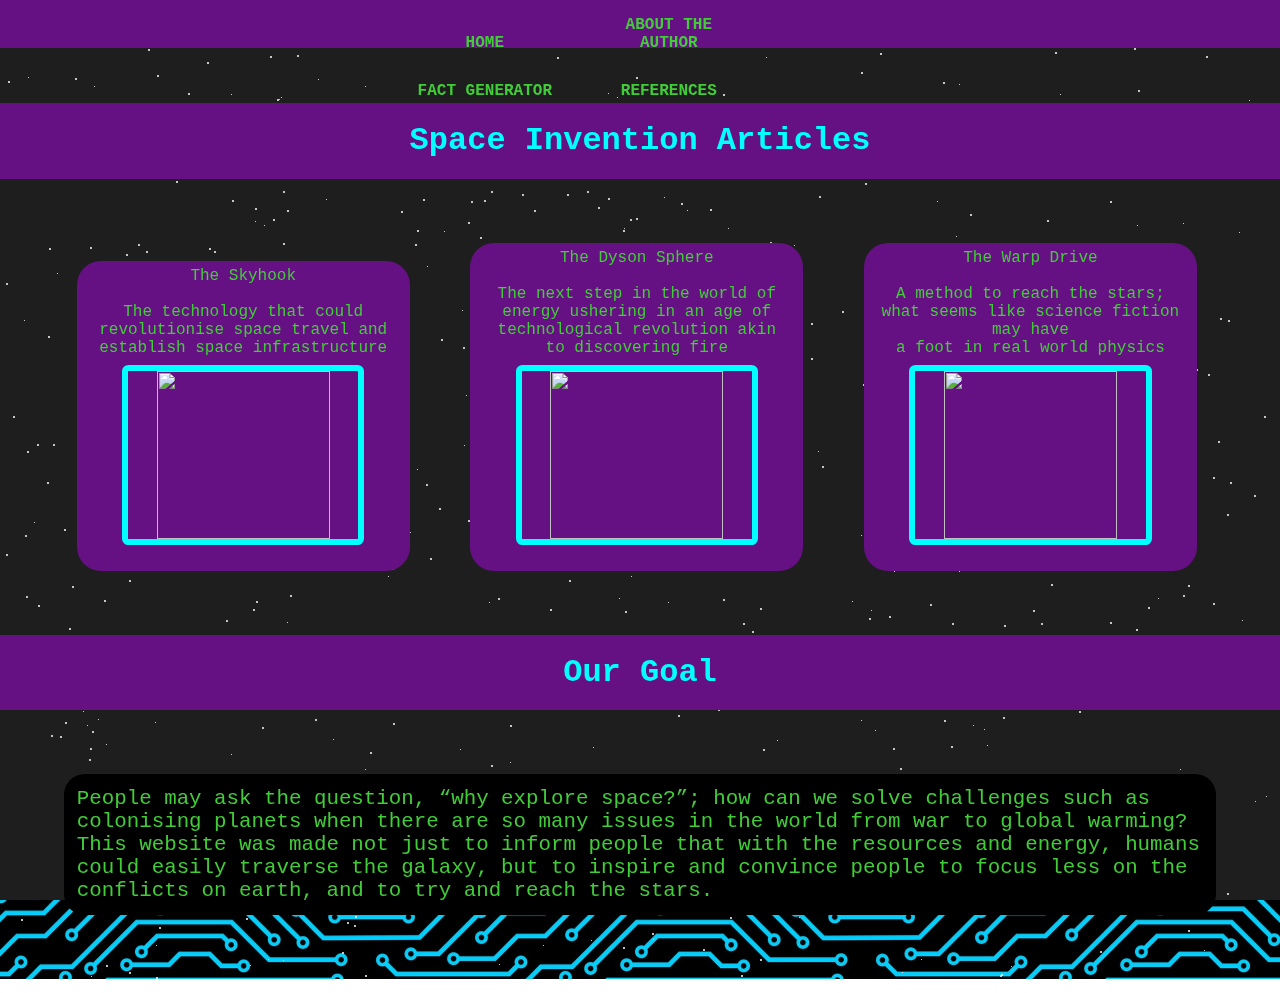
==== commit 614a05f4: "Update index.html" ====
--- a/index.html
+++ b/index.html
@@ -1,63 +1,63 @@
-<!DOCTYPE html>
-<html lang="en">
-  <head>
-    <meta charset="UTF-8">
-    <meta http-equiv="X-UA-Compatible" content="IE=edge">
-    <meta name="viewport" content="width=device-width, initial-scale=1.0">
-    <title>Space Inventions Homepage</title>
-    <link rel="stylesheet" href="styles.css"/>
-    <link rel="preconnect" href="https://fonts.googleapis.com">
-    <link rel="preconnect" href="https://fonts.gstatic.com" crossorigin>
-  </head>
-  <body>
-    <!--Header-->
-    <header>
-      <!--Nav Bar-->
-      <nav>
-        <ul>
-          <div>
-            <li><a href="/index.html" class="li">Home</a></li>
-            <li><a href="/abttheauthor.html" class="li">About The Author</a></li>
-            <li><a href="/factgenerator;other.html" class="li">Fact Generator</a></li>
-            <li><a href="/references.html" class="li">References</a></li>
-          </div>
-        </ul>
-      </nav>
-    </header>
-    <!--Main Content-->
-    <div class="notnavbar" id="home_body">
-      <div class="page-bg"></div>
-
-      <div class="animation-wrapper">
-        <div class="particle particle-1"></div>
-        <div class="particle particle-2"></div>
-        <div class="particle particle-3"></div>
-        <div class="particle particle-4"></div>
-      </div>
-
-      <div class="page-wrapper"> 
-        <h4>CSS Particles</h4>
-      </div>
-      <h2><strong>Space Invention Articles</strong></h2>
-      <section>
-        <div class="article_links" id="skyhook_link">
-          <a href="/skyhook.html">The Skyhook<br><br>The technology that could revolutionise space travel and establish space infrastructure</a>
-          <img src="/Photos/EAzgDkhWwAEwbJZ.jpg">
-        </div>
-
-        <div class="article_links">
-          <a href="/dysonsphere.html">The Dyson Sphere<br><br>The next step in the world of energy ushering in an age of technological revolution akin to discovering fire</a>
-          <img src="/Photos/a74_m.png">
-        </div>
-
-        <div class="article_links">
-          <a href="/warpdrive.html">The Warp Drive<br><br>A method to reach the stars; what seems like science fiction may have <br>a foot in real world physics</a>
-          <img src="/Photos/whatisthealc.jpg" id="warpdrive_openingimage">
-        </div>
-      </section>
-      <!--Website Intro-->
-      <h2>Our Goal</h2>
-      <p>People may ask the question, “why explore space?”; how can we solve challenges such as colonising planets when there are so many issues in the world from war to global warming? This website was made not just to inform people that with the resources and energy, humans could easily traverse the galaxy, but to inspire and convince people to focus less on the conflicts on earth, and to try and reach the stars.</p>
-    </div>
-  </body>
-</html>+<!DOCTYPE html>
+<html lang="en">
+  <head>
+    <meta charset="UTF-8">
+    <meta http-equiv="X-UA-Compatible" content="IE=edge">
+    <meta name="viewport" content="width=device-width, initial-scale=1.0">
+    <title>Space Inventions Homepage</title>
+    <link rel="stylesheet" href="styles.css"/>
+    <link rel="preconnect" href="https://fonts.googleapis.com">
+    <link rel="preconnect" href="https://fonts.gstatic.com" crossorigin>
+  </head>
+  <body>
+    <!--Header-->
+    <header>
+      <!--Nav Bar-->
+      <nav>
+        <ul>
+          <div>
+            <li><a href="/Personal-Project-Website/index.html" class="li">Home</a></li>
+            <li><a href="/Personal-Project-Website/abttheauthor.html" class="li">About The Author</a></li>
+            <li><a href="/Personal-Project-Website/factgenerator;other.html" class="li">Fact Generator</a></li>
+            <li><a href="/Personal-Project-Website/references.html" class="li">References</a></li>
+          </div>
+        </ul>
+      </nav>
+    </header>
+    <!--Main Content-->
+    <div class="notnavbar" id="home_body">
+      <div class="page-bg"></div>
+
+      <div class="animation-wrapper">
+        <div class="particle particle-1"></div>
+        <div class="particle particle-2"></div>
+        <div class="particle particle-3"></div>
+        <div class="particle particle-4"></div>
+      </div>
+
+      <div class="page-wrapper"> 
+        <h4>CSS Particles</h4>
+      </div>
+      <h2><strong>Space Invention Articles</strong></h2>
+      <section>
+        <div class="article_links" id="skyhook_link">
+          <a href="/Personal-Project-Website/skyhook.html">The Skyhook<br><br>The technology that could revolutionise space travel and establish space infrastructure</a>
+          <img src="/Personal-Project-Website/Photos/EAzgDkhWwAEwbJZ.jpg">
+        </div>
+
+        <div class="article_links">
+          <a href="/Personal-Project-Website/dysonsphere.html">The Dyson Sphere<br><br>The next step in the world of energy ushering in an age of technological revolution akin to discovering fire</a>
+          <img src="/Personal-Project-Website/Photos/a74_m.png">
+        </div>
+
+        <div class="article_links">
+          <a href="/Personal-Project-Website/warpdrive.html">The Warp Drive<br><br>A method to reach the stars; what seems like science fiction may have <br>a foot in real world physics</a>
+          <img src="/Personal-Project-Website/Photos/whatisthealc.jpg" id="warpdrive_openingimage">
+        </div>
+      </section>
+      <!--Website Intro-->
+      <h2>Our Goal</h2>
+      <p>People may ask the question, “why explore space?”; how can we solve challenges such as colonising planets when there are so many issues in the world from war to global warming? This website was made not just to inform people that with the resources and energy, humans could easily traverse the galaxy, but to inspire and convince people to focus less on the conflicts on earth, and to try and reach the stars.</p>
+    </div>
+  </body>
+</html>
--- a/styles.css
+++ b/styles.css
@@ -1,956 +1,955 @@
-* {
-    font-family: 'Space Mono', monospace;
-    text-decoration: none;
-    opacity: 1;
-    z-index: 3;
-}
-
-html {
-    background-image: url("/Photos/circuit-board-seamless-pattern-background-vector-18170148.jpg");
-    background-repeat: repeat;
-    background-size: 500px 500.5px;
-    margin: 0;
-}
-
-body {
-    margin: 0;
-    color: rgb(65, 205, 56);
-    width: 100%;
-    z-index: 2;
-}
-
-p {
-    font-size: 1.3em;
-    z-index: 2;
-}
-
-li {
-    font-size: 1em;
-    z-index: 2;
-}
-
-img {
-    width: 75%;
-    margin: 0.5em 10% 0 10%;
-    z-index: 4;
-    border: 0.4em solid aqua;
-    border-radius: 0.4em;
-    z-index: 2;
-}
-
-figcaption {
-    text-align: center;
-}
-
-header {
-    background-color: rgb(102, 17, 131);
-    box-sizing: border-box;
-    height: 3em;
-    width: 100%;
-    padding: 0;
-    margin: 0;
-    position: fixed;
-    top: 0;
-    right: 0;
-    left: 0;
-    z-index: 3;
-}
-
-header::after {
-    content: '';
-}
-
-nav ul {
-    padding: 0;
-    border: 0;
-    margin: 0;
-    width: 100%;
-    list-style: none;
-    z-index: 6;
-}
-
-nav div {
-    margin: 0 24.85em 0 24.85em;
-    z-index: 6;
-}
-
-nav li {
-    box-sizing: border-box;
-    display: inline-block;
-    text-align: center;
-    box-sizing: border-box;
-    height: 3em;
-    width: 10.9em;
-    padding: 1em 1em 1em 1em;
-    margin: 0;
-    font-weight: 900;
-    text-transform: uppercase;
-    z-index: 6;
-}
-
-nav .li {
-    color: rgb(65, 205, 56);
-    z-index: 6;
-}
-
-nav li:hover {
-    background-color: aquamarine;
-    z-index: 6;
-}
-
-nav a:hover {
-    color: rgb(228, 48, 12);
-    z-index: 6;
-}
-
-body .notnavbar {
-    text-align: left;
-    padding: 0;
-    margin: 0;
-    z-index: 2;
-}
-
-
-
-
-
-/*Homepage*/
-
-
-
-
-
-#home_body h1 {
-    background-color: rgb(102, 17, 131);
-    color: aqua;
-    text-align: center;
-    font-size: 3em;
-    width: max-content;
-    padding: 1%;
-    margin: 5% 35%;
-    z-index: 2;
-}
-
-#home_body h2 {
-    background-color: rgb(102, 17, 131);
-    color: aqua;
-    text-align: center;
-    font-size: 2em;
-    padding: 1.5% 0;
-    margin: 5% 0 5% 0;
-    z-index: 2;
-}
-
-#home_body section div {
-    background-color:rgb(102, 17, 131);
-    box-sizing: border-box;
-    display: inline-block;
-    padding: 0.5% 1% 2% 1%;
-    margin: 0 2% 0 2%;
-    width: 26%;
-    border-radius: 1.5em;
-    text-align: center;
-    font-weight: 500;
-    z-index: 2;
-}
-
-#home_body a {
-    color: rgb(65, 205, 56);
-    z-index: 2;
-}
-
-#home_body #skyhook_link {
-    margin: 0 2% 0 6%;
-    z-index: 2;
-}
-
-.article_links img {
-    height: 10.5em;
-    z-index: 2;
-}
-
-#home_body p {
-    background-color: #000;
-    padding: 1%;
-    border-radius: 1em;
-    margin: 5% 5% 5% 5%;
-    z-index: 2;
-}
-
-
-
-
-
-/*About the Author*/
-
-
-
-
-  
-  .page-bg, .animation-wrapper {
-    position: fixed;
-    top: 0;
-    left: 0;
-    width: 100%;
-    height: 100%;
-    z-index: -1;
-  }
-  
-  .page-bg {
-    background: #1e1e1e;
-    background-blend-mode: screen;
-    background-size: cover;
-    filter: grayscale(100%);
-    z-index: -1;
-  }
-  
-  .particle, .particle:after {
-    background: transparent;
-    z-index: -1;
-  }
-  
-  .particle:after {
-    position: absolute;
-    content: "";
-    top: 2560px;
-    z-index: -1;
-  }
-  
-  .particle-1 {
-    animation: animParticle 60s linear infinite;
-    box-shadow: 0px 0px #fff, 1566px 1085px #fff, 1029px 1738px #fff, 152px 2505px #fff, 1303px 587px #fff, 421px 1787px #fff, 1335px 1323px #fff, 2428px 531px #fff, 90px 748px #fff, 1328px 2386px #fff, 1520px 2155px #fff, 2371px 1103px #fff, 1544px 1484px #fff, 1070px 403px #fff, 486px 542px #fff, 1512px 1898px #fff, 1772px 61px #fff, 373px 1294px #fff, 569px 419px #fff, 1434px 1647px #fff, 1349px 1852px #fff, 722px 1725px #fff, 969px 640px #fff, 650px 702px #fff, 947px 1226px #fff, 738px 2542px #fff, 252px 2100px #fff, 1308px 560px #fff, 2493px 1298px #fff, 1281px 1132px #fff, 1154px 1009px #fff, 867px 656px #fff, 1607px 934px #fff, 105px 835px #fff, 2549px 976px #fff, 322px 1664px #fff, 491px 191px #fff, 633px 2322px #fff, 2055px 1206px #fff, 2359px 699px #fff, 1047px 510px #fff, 463px 347px #fff, 2546px 1138px #fff, 1707px 1278px #fff, 1548px 1037px #fff, 2436px 271px #fff, 1359px 75px #fff, 527px 2065px #fff, 1014px 2145px #fff, 1456px 1102px #fff, 1910px 72px #fff, 2507px 1140px #fff, 811px 358px #fff, 2014px 1074px #fff, 1526px 2366px #fff, 818px 1429px #fff, 2224px 1066px #fff, 1380px 1100px #fff, 729px 1790px #fff, 111px 2174px #fff, 1229px 2557px #fff, 1373px 1834px #fff, 364px 1416px #fff, 494px 1293px #fff, 1152px 1908px #fff, 294px 1921px #fff, 342px 952px #fff, 2288px 2368px #fff, 134px 2157px #fff, 1586px 1034px #fff, 921px 2007px #fff, 26px 596px #fff, 104px 857px #fff, 2176px 1718px #fff, 967px 1268px #fff, 2429px 10px #fff, 454px 2389px #fff, 2498px 907px #fff, 160px 1192px #fff, 754px 269px #fff, 2142px 1342px #fff, 683px 1532px #fff, 174px 2188px #fff, 1057px 1602px #fff, 79px 2430px #fff, 276px 2433px #fff, 2181px 1218px #fff, 2438px 429px #fff, 763px 749px #fff, 1035px 1532px #fff, 992px 1297px #fff, 1717px 597px #fff, 678px 676px #fff, 520px 2430px #fff, 300px 1332px #fff, 1415px 1379px #fff, 488px 2248px #fff, 1273px 1949px #fff, 1956px 2463px #fff, 1714px 977px #fff, 1010px 1199px #fff, 155px 2405px #fff, 1630px 1675px #fff, 1582px 1035px #fff, 2182px 1007px #fff, 1708px 941px #fff, 129px 451px #fff, 1143px 347px #fff, 193px 2236px #fff, 1835px 1175px #fff, 360px 1141px #fff, 2482px 1249px #fff, 2131px 1001px #fff, 2350px 2036px #fff, 253px 609px #fff, 2103px 281px #fff, 1643px 2289px #fff, 537px 2163px #fff, 1014px 2244px #fff, 1629px 816px #fff, 2512px 840px #fff, 1209px 1992px #fff, 184px 1139px #fff, 2353px 2080px #fff, 608px 198px #fff, 651px 1537px #fff, 740px 443px #fff, 566px 987px #fff, 1393px 2389px #fff, 542px 893px #fff, 1041px 1809px #fff, 447px 1918px #fff, 207px 62px #fff, 2187px 1190px #fff, 21px 919px #fff, 453px 2262px #fff, 65px 722px #fff, 1047px 399px #fff, 2062px 1136px #fff, 2227px 1435px #fff, 534px 210px #fff, 2088px 486px #fff, 2257px 2524px #fff, 1073px 2317px #fff, 2115px 372px #fff, 1546px 1301px #fff, 2560px 2122px #fff, 1952px 2341px #fff, 1193px 1817px #fff, 498px 598px #fff, 6px 283px #fff, 1578px 372px #fff, 2415px 1635px #fff, 2156px 1660px #fff, 84px 868px #fff, 1235px 164px #fff, 348px 283px #fff, 2502px 1155px #fff, 426px 484px #fff, 1302px 2145px #fff, 155px 1625px #fff, 1710px 288px #fff, 1587px 1964px #fff, 2469px 279px #fff, 1761px 1072px #fff, 2432px 1225px #fff, 1213px 2077px #fff, 1264px 416px #fff, 816px 1891px #fff, 1579px 1557px #fff, 1375px 419px #fff, 2001px 2268px #fff, 1282px 985px #fff, 2525px 220px #fff, 744px 1524px #fff, 680px 111px #fff, 1605px 2413px #fff, 146px 251px #fff, 1763px 1416px #fff, 2129px 574px #fff, 1196px 1715px #fff, 2385px 1234px #fff, 248px 1528px #fff, 1719px 166px #fff, 1391px 663px #fff, 865px 1667px #fff, 963px 1445px #fff, 2442px 319px #fff, 2281px 695px #fff, 1028px 1979px #fff, 1386px 980px #fff, 855px 2259px #fff, 1831px 1799px #fff, 2007px 2113px #fff, 2293px 2148px #fff, 1386px 541px #fff, 1716px 2409px #fff, 2535px 470px #fff, 1110px 201px #fff, 2378px 1640px #fff, 1740px 495px #fff, 759px 564px #fff, 898px 643px #fff, 799px 1059px #fff, 2216px 1516px #fff, 685px 1956px #fff, 193px 2335px #fff, 1647px 777px #fff, 1470px 1818px #fff, 2258px 969px #fff, 469px 157px #fff, 47px 482px #fff, 551px 1503px #fff, 1751px 287px #fff, 1140px 330px #fff, 2050px 2421px #fff, 1550px 900px #fff, 776px 1167px #fff, 1638px 508px #fff, 1524px 2491px #fff, 2547px 1853px #fff, 165px 1119px #fff, 5px 1240px #fff, 297px 55px #fff, 2542px 62px #fff, 808px 131px #fff, 1985px 2437px #fff, 2240px 377px #fff, 861px 1486px #fff, 880px 53px #fff, 1890px 1821px #fff, 1367px 2054px #fff, 1209px 2338px #fff, 920px 645px #fff, 1204px 125px #fff, 2426px 249px #fff, 134px 431px #fff, 537px 2202px #fff, 1650px 1610px #fff, 319px 2454px #fff, 959px 1223px #fff, 77px 2507px #fff, 2374px 1680px #fff, 1799px 2398px #fff, 269px 2385px #fff, 1757px 243px #fff, 2041px 2435px #fff, 1090px 428px #fff, 563px 1508px #fff, 262px 1px #fff, 2045px 2028px #fff, 1635px 1140px #fff, 2173px 1561px #fff, 2216px 1533px #fff, 1796px 2154px #fff, 575px 6px #fff, 1386px 263px #fff, 1041px 623px #fff, 1411px 2247px #fff, 1325px 2486px #fff, 867px 875px #fff, 2067px 617px #fff, 1557px 1568px #fff, 1300px 1452px #fff, 624px 670px #fff, 880px 795px #fff, 232px 1496px #fff, 1134px 2135px #fff, 980px 1439px #fff, 700px 2021px #fff, 1266px 1424px #fff, 90px 1465px #fff, 2455px 1148px #fff, 934px 2011px #fff, 1423px 41px #fff, 1530px 2062px #fff, 471px 1556px #fff, 2553px 1786px #fff, 269px 984px #fff, 1981px 2298px #fff, 863px 1966px #fff, 732px 1341px #fff, 1792px 1192px #fff, 2413px 941px #fff, 1234px 2332px #fff, 632px 1555px #fff, 2320px 2032px #fff, 226px 1644px #fff, 407px 901px #fff, 2070px 1373px #fff, 2267px 936px #fff, 303px 1016px #fff, 842px 311px #fff, 892px 2437px #fff, 457px 1557px #fff, 1124px 780px #fff, 944px 163px #fff, 462px 1924px #fff, 408px 2013px #fff, 13px 416px #fff, 617px 1270px #fff, 1278px 1183px #fff, 1000px 443px #fff, 1114px 270px #fff, 842px 1553px #fff, 435px 880px #fff, 1087px 470px #fff, 480px 1740px #fff, 2034px 1725px #fff, 1329px 2488px #fff, 2099px 1076px #fff, 2235px 1675px #fff, 2348px 917px #fff, 2006px 1991px #fff, 8px 81px #fff, 958px 2247px #fff, 1928px 1010px #fff, 1492px 474px #fff, 1606px 1479px #fff, 1924px 1855px #fff, 1603px 51px #fff, 201px 1172px #fff, 2437px 1031px #fff, 1221px 1322px #fff, 2551px 2415px #fff, 277px 2181px #fff, 72px 586px #fff, 1712px 2557px #fff, 37px 444px #fff, 1246px 1867px #fff, 1499px 953px #fff, 2486px 202px #fff, 995px 2032px #fff, 526px 2298px #fff, 346px 865px #fff, 863px 384px #fff, 951px 746px #fff, 2360px 599px #fff, 2386px 1566px #fff, 860px 668px #fff, 1281px 1628px #fff, 2213px 116px #fff, 431px 2047px #fff, 1003px 717px #fff, 491px 1125px #fff, 2146px 1100px #fff, 822px 466px #fff, 590px 1679px #fff, 83px 2213px #fff, 1894px 1733px #fff, 220px 1944px #fff, 1441px 2448px #fff, 2456px 1269px #fff, 589px 2073px #fff, 2419px 849px #fff, 1083px 1229px #fff, 1434px 1144px #fff, 2219px 972px #fff, 1554px 82px #fff, 1718px 687px #fff, 752px 1765px #fff, 1715px 1449px #fff, 325px 1332px #fff, 1808px 1504px #fff, 197px 2322px #fff, 1973px 2245px #fff, 1006px 1483px #fff, 282px 1499px #fff, 1261px 2177px #fff, 1208px 374px #fff, 1218px 441px #fff, 80px 1277px #fff, 9px 1648px #fff, 2004px 1976px #fff, 2104px 926px #fff, 2173px 2184px #fff, 1789px 1946px #fff, 1753px 2423px #fff, 2290px 1044px #fff, 378px 558px #fff, 65px 169px #fff, 678px 715px #fff, 559px 399px #fff, 2130px 1039px #fff, 2065px 2077px #fff, 800px 1042px #fff, 1645px 1965px #fff, 1688px 48px #fff, 2015px 20px #fff, 831px 1429px #fff, 2288px 366px #fff, 1138px 90px #fff, 1606px 889px #fff, 2551px 1351px #fff, 1553px 1250px #fff, 2546px 1151px #fff, 1874px 1857px #fff, 1001px 430px #fff, 744px 1295px #fff, 188px 93px #fff, 1341px 99px #fff, 1706px 1775px #fff, 89px 2444px #fff, 348px 1179px #fff, 2238px 1899px #fff, 944px 720px #fff, 77px 1452px #fff, 1233px 1593px #fff, 80px 1947px #fff, 1686px 372px #fff, 643px 4px #fff, 260px 566px #fff, 424px 1204px #fff, 2066px 482px #fff, 564px 1406px #fff, 556px 1524px #fff, 947px 1105px #fff, 1423px 1484px #fff, 582px 2364px #fff, 909px 804px #fff, 636px 77px #fff, 2296px 1703px #fff, 673px 514px #fff, 1581px 909px #fff, 2391px 1502px #fff, 2018px 902px #fff, 2292px 2235px #fff, 2178px 1959px #fff, 598px 207px #fff, 1026px 1979px #fff, 2075px 1920px #fff, 1604px 2063px #fff, 1231px 1163px #fff, 1965px 2266px #fff, 2433px 430px #fff, 1196px 369px #fff, 983px 891px #fff, 1373px 1057px #fff, 1024px 2026px #fff, 385px 2269px #fff, 90px 247px #fff, 614px 2366px #fff, 1524px 1148px #fff, 164px 1983px #fff, 1499px 1104px #fff, 2181px 1330px #fff, 992px 2089px #fff, 579px 1340px #fff, 2473px 16px #fff, 409px 1560px #fff, 885px 1068px #fff, 1079px 711px #fff, 1125px 1214px #fff, 2189px 1997px #fff, 1309px 1706px #fff, 743px 2165px #fff, 760px 608px #fff, 1068px 23px #fff, 1934px 934px #fff, 1392px 2500px #fff, 1150px 2013px #fff, 1158px 381px #fff, 141px 1644px #fff, 1525px 2243px #fff, 1174px 2552px #fff, 201px 2523px #fff, 1544px 1425px #fff, 1592px 759px #fff, 281px 1496px #fff, 392px 1380px #fff, 2512px 791px #fff, 420px 662px #fff, 1230px 1618px #fff, 1926px 249px #fff, 1831px 600px #fff, 1782px 248px #fff, 1660px 109px #fff, 1230px 482px #fff, 1705px 1466px #fff, 1710px 914px #fff, 471px 201px #fff, 848px 2363px #fff, 2362px 2189px #fff, 76px 1556px #fff, 509px 2111px #fff, 2463px 1023px #fff, 2366px 381px #fff, 75px 78px #fff, 465px 1010px #fff, 2539px 265px #fff, 1334px 491px #fff, 701px 1037px #fff, 439px 508px #fff, 273px 219px #fff, 665px 267px #fff, 1868px 439px #fff, 1327px 1752px #fff, 262px 727px #fff, 1424px 473px #fff, 1396px 237px #fff, 376px 2489px #fff, 1343px 1695px #fff, 722px 1215px #fff, 2092px 741px #fff, 904px 1023px #fff, 1581px 995px #fff, 1331px 422px #fff, 1472px 405px #fff, 1986px 1791px #fff, 1952px 46px #fff, 2187px 289px #fff, 376px 980px #fff, 1054px 1385px #fff, 569px 580px #fff, 1067px 1288px #fff, 706px 1549px #fff, 2059px 836px #fff, 2457px 2210px #fff, 847px 2493px #fff, 1883px 987px #fff, 1803px 990px #fff, 1611px 1997px #fff, 2371px 1483px #fff, 2210px 1217px #fff, 1644px 1847px #fff, 2148px 725px #fff, 2152px 1291px #fff, 748px 2130px #fff, 1136px 1584px #fff, 2014px 348px #fff, 2370px 1571px #fff, 526px 299px #fff, 113px 2330px #fff, 2105px 1863px #fff, 473px 1325px #fff, 2488px 1950px #fff, 1263px 1784px #fff, 2405px 1433px #fff, 650px 2389px #fff, 2516px 2046px #fff, 1149px 2074px #fff, 367px 2146px #fff, 2031px 1366px #fff, 1748px 346px #fff, 1055px 132px #fff, 1562px 672px #fff, 1581px 2241px #fff, 1227px 514px #fff, 626px 667px #fff, 2179px 970px #fff, 1983px 1560px #fff, 402px 317px #fff, 567px 194px #fff, 1768px 2155px #fff, 896px 2487px #fff, 1845px 1733px #fff, 717px 1069px #fff, 627px 1024px #fff, 1689px 937px #fff, 156px 977px #fff, 1115px 1170px #fff, 2259px 2091px #fff, 1457px 1183px #fff, 2048px 108px #fff, 688px 1966px #fff, 2173px 1694px #fff, 1894px 2490px #fff, 2362px 990px #fff, 1366px 201px #fff, 1956px 2113px #fff, 1089px 2214px #fff, 417px 230px #fff, 498px 2458px #fff, 1261px 2464px #fff, 1376px 1883px #fff, 1419px 1502px #fff, 857px 819px #fff, 105px 2059px #fff, 75px 1340px #fff, 2127px 20px #fff, 1547px 1621px #fff, 1452px 2378px #fff, 2540px 1151px #fff, 948px 1066px #fff, 1781px 1511px #fff, 822px 2381px #fff, 610px 882px #fff, 1373px 2044px #fff, 2060px 188px #fff, 2125px 2323px #fff, 1873px 1540px #fff, 214px 251px #fff, 2419px 1958px #fff, 25px 535px #fff, 873px 1247px #fff, 1956px 2003px #fff, 1408px 693px #fff, 1079px 1270px #fff, 255px 208px #fff, 1452px 783px #fff, 636px 1080px #fff, 289px 697px #fff, 518px 36px #fff, 2296px 2220px #fff, 538px 1833px #fff, 455px 1419px #fff, 1424px 1638px #fff, 640px 275px #fff, 2090px 1755px #fff, 1350px 819px #fff, 1068px 2142px #fff, 1347px 1447px #fff, 392px 902px #fff, 1245px 2533px #fff, 1008px 1482px #fff, 187px 264px #fff, 2169px 1044px #fff, 1823px 122px #fff, 97px 1256px #fff, 908px 533px #fff, 663px 797px #fff, 48px 336px #fff, 1890px 2509px #fff, 2115px 162px #fff, 587px 191px #fff, 1471px 1901px #fff, 327px 2489px #fff, 1450px 282px #fff, 1134px 1850px #fff, 498px 913px #fff, 2227px 14px #fff, 161px 1319px #fff, 2245px 1146px #fff, 1019px 1988px #fff, 2045px 26px #fff, 1544px 1391px #fff, 1118px 1532px #fff, 1372px 1421px #fff, 828px 2258px #fff, 2080px 269px #fff, 1304px 767px #fff, 155px 2373px #fff, 267px 522px #fff, 557px 57px #fff, 1526px 825px #fff, 2043px 2098px #fff, 630px 219px #fff, 713px 905px #fff, 343px 1954px #fff, 1080px 1143px #fff, 1637px 1561px #fff, 1830px 257px #fff, 1348px 663px #fff, 90px 2025px #fff, 420px 2074px #fff, 1188px 930px #fff, 393px 2067px #fff, 1064px 669px #fff, 462px 2221px #fff, 1262px 656px #fff, 1293px 447px #fff, 1582px 2426px #fff, 1799px 119px #fff, 1497px 91px #fff, 430px 558px #fff, 1065px 2153px #fff, 2420px 1731px #fff, 1912px 711px #fff, 2273px 806px #fff, 1540px 1746px #fff, 997px 1511px #fff, 2050px 232px #fff, 539px 993px #fff, 510px 848px #fff, 1592px 1487px #fff, 1893px 2003px #fff, 248px 1039px #fff, 1809px 1141px #fff, 1979px 448px #fff, 355px 916px #fff, 265px 1858px #fff, 68px 874px #fff, 520px 1560px #fff, 1909px 326px #fff, 1903px 2186px #fff, 2183px 1764px #fff, 39px 2324px #fff, 2409px 2446px #fff, 225px 693px #fff, 1731px 219px #fff, 2022px 1242px #fff, 1647px 591px #fff, 1263px 1696px #fff, 1233px 1811px #fff, 54px 1499px #fff, 1007px 2450px #fff, 315px 1535px #fff, 351px 380px #fff, 943px 82px #fff, 1157px 2046px #fff, 1091px 1743px #fff, 271px 1418px #fff, 1998px 592px #fff, 1059px 1379px #fff, 1489px 718px #fff, 714px 1543px #fff, 2018px 689px #fff, 359px 795px #fff, 2176px 1016px #fff, 2093px 288px #fff, 2485px 2157px #fff, 2171px 743px #fff, 1855px 2036px #fff, 2040px 1831px #fff, 1377px 324px #fff, 2387px 64px #fff, 1031px 146px #fff, 526px 412px #fff, 2282px 225px #fff, 1514px 2223px #fff, 2453px 2034px #fff, 165px 283px #fff, 296px 1869px #fff, 30px 2116px #fff, 203px 780px #fff, 1051px 2441px #fff, 634px 347px #fff, 1811px 1008px #fff, 423px 199px #fff, 1501px 426px #fff, 918px 2077px #fff, 2160px 1759px #fff, 770px 242px #fff, 1228px 320px #fff, 698px 1824px #fff, 115px 2246px #fff, 1918px 376px #fff, 2448px 671px #fff, 1971px 523px #fff, 2227px 1753px #fff, 1489px 208px #fff, 723px 94px #fff, 1309px 568px #fff, 1524px 1833px #fff, 2287px 1645px #fff, 1232px 1275px #fff, 626px 1783px #fff, 1600px 1463px #fff, 1118px 2156px #fff, 1742px 1390px #fff, 2400px 100px #fff, 265px 1809px #fff, 1323px 1803px #fff, 2242px 656px #fff, 366px 529px #fff, 1184px 2444px #fff, 1854px 1495px #fff, 524px 2518px #fff, 2505px 651px #fff, 959px 516px #fff, 569px 317px #fff, 689px 2389px #fff, 2089px 2468px #fff, 1352px 1796px #fff, 1173px 367px #fff, 1470px 2038px #fff, 53px 444px #fff, 1852px 796px #fff, 134px 1212px #fff, 1004px 625px #fff, 78px 1553px #fff, 2468px 783px #fff, 1504px 107px #fff, 2559px 490px #fff, 99px 2146px #fff, 188px 1499px #fff, 935px 1247px #fff, 1456px 2103px #fff, 1191px 2012px #fff, 1140px 2322px #fff, 1439px 543px #fff, 1210px 1381px #fff, 1684px 679px #fff, 206px 154px #fff, 841px 1755px #fff, 1433px 2450px #fff, 831px 1036px #fff, 2093px 2140px #fff, 1106px 2379px #fff, 2219px 493px #fff, 1320px 1197px #fff, 1942px 1646px #fff, 482px 1947px #fff, 1548px 1511px #fff, 60px 736px #fff, 2370px 2090px #fff, 1487px 2016px #fff, 354px 925px #fff, 2188px 1115px #fff, 1122px 861px #fff, 2276px 167px #fff, 296px 383px #fff, 865px 183px #fff, 2538px 2548px #fff, 285px 2093px #fff, 1958px 113px #fff, 1843px 1684px #fff, 877px 816px #fff, 1468px 1086px #fff, 2253px 582px #fff, 759px 1776px #fff, 401px 211px #fff, 88px 2363px #fff, 2560px 517px #fff, 2027px 578px #fff, 1262px 1821px #fff, 2125px 2016px #fff, 1561px 1378px #fff, 2316px 1570px #fff, 2098px 755px #fff, 2100px 2423px #fff, 1982px 548px #fff, 1439px 1786px #fff, 2388px 449px #fff, 853px 875px #fff, 682px 2155px #fff, 172px 1114px #fff, 1498px 1656px #fff, 666px 1681px #fff, 2554px 2274px #fff, 900px 768px #fff, 1357px 1984px #fff, 38px 605px #fff, 2379px 1154px #fff, 230px 1641px #fff, 811px 323px #fff, 964px 1002px #fff, 370px 752px #fff, 1510px 1729px #fff, 725px 1722px #fff, 2082px 44px #fff, 106px 965px #fff, 1202px 900px #fff, 1893px 1747px #fff, 2215px 550px #fff, 2501px 1257px #fff, 1852px 1508px #fff, 932px 1169px #fff, 1413px 2478px #fff, 33px 1278px #fff, 2005px 730px #fff, 1499px 1447px #fff, 800px 2486px #fff, 1256px 2249px #fff, 1206px 56px #fff, 23px 983px #fff, 337px 864px #fff, 2556px 344px #fff, 407px 1961px #fff, 1902px 241px #fff, 892px 1887px #fff, 2238px 2409px #fff, 1916px 2388px #fff, 1958px 187px #fff, 1649px 1073px #fff, 2211px 2542px #fff, 1934px 1302px #fff, 467px 882px #fff, 1165px 1087px #fff, 1673px 788px #fff, 2302px 551px #fff, 1441px 815px #fff, 481px 2222px #fff, 1432px 1249px #fff, 232px 200px #fff, 2317px 212px #fff, 1309px 2413px #fff, 1749px 479px #fff, 522px 194px #fff, 1836px 167px #fff, 981px 1176px #fff, 1552px 2236px #fff, 2400px 990px #fff, 1506px 2124px #fff, 1097px 2030px #fff, 661px 509px #fff, 111px 2px #fff, 2521px 1366px #fff, 1213px 477px #fff, 2284px 2230px #fff, 573px 173px #fff, 240px 2111px #fff, 2435px 374px #fff, 1676px 1100px #fff, 1443px 976px #fff, 486px 2079px #fff, 1578px 2323px #fff, 2339px 2280px #fff, 1593px 1159px #fff, 1484px 523px #fff, 2058px 95px #fff, 1583px 1783px #fff, 2522px 2138px #fff, 1170px 2477px #fff, 1243px 983px #fff, 1006px 317px #fff, 849px 1199px #fff, 2272px 554px #fff, 2244px 2504px #fff, 1963px 1064px #fff, 2512px 1628px #fff, 1418px 2113px #fff, 1758px 467px #fff, 1823px 1008px #fff, 1688px 423px #fff, 2135px 2379px #fff, 2264px 2262px #fff, 236px 361px #fff, 653px 655px #fff, 761px 1342px #fff, 569px 1602px #fff, 1828px 1868px #fff, 2002px 2408px #fff, 1786px 1374px #fff, 1814px 1445px #fff, 1862px 1893px #fff, 1282px 1331px #fff, 930px 604px #fff, 745px 2000px #fff, 593px 1067px #fff, 612px 1600px #fff, 268px 1537px #fff, 51px 735px #fff, 1823px 51px #fff, 2146px 75px #fff, 789px 1395px #fff, 322px 413px #fff, 1667px 2402px #fff, 1771px 2547px #fff, 888px 2326px #fff, 1293px 2007px #fff, 722px 1509px #fff, 704px 386px #fff, 1177px 2467px #fff, 1879px 416px #fff, 1331px 732px #fff, 2198px 970px #fff, 376px 2321px #fff, 304px 1358px #fff, 1255px 2364px #fff, 104px 600px #fff, 2131px 266px #fff, 2116px 1953px #fff, 1856px 686px #fff, 1873px 405px #fff, 2232px 2346px #fff, 148px 49px #fff, 1316px 1414px #fff, 415px 244px #fff, 2052px 2023px #fff, 1956px 2483px #fff, 2440px 2498px #fff, 1382px 773px #fff, 1528px 2509px #fff, 2336px 1088px #fff, 701px 2166px #fff, 1053px 2372px #fff, 176px 181px #fff, 869px 618px #fff, 277px 1295px #fff, 1626px 1569px #fff, 1734px 1586px #fff, 2198px 328px #fff, 1279px 1285px #fff, 2066px 840px #fff, 1923px 1579px #fff, 156px 1720px #fff, 738px 2244px #fff, 770px 1197px #fff, 2243px 1958px #fff, 50px 1555px #fff, 468px 1872px #fff, 2219px 985px #fff, 498px 28px #fff, 1065px 883px #fff, 505px 2042px #fff, 1930px 1856px #fff, 2061px 2055px #fff, 270px 56px #fff, 1524px 1809px #fff, 1869px 393px #fff, 2298px 2391px #fff, 743px 623px #fff, 2252px 1011px #fff, 67px 1591px #fff, 2448px 66px #fff, 1070px 819px #fff, 1px 690px #fff, 510px 1615px #fff, 730px 917px #fff, 445px 175px #fff;
-    border-radius: 50%;
-    height: 2px;
-    width: 2px;
-    z-index: -1;
-  }
-  
-  .particle-1:after {
-    box-shadow: 0px 0px #fff, 1427px 490px #fff, 129px 1438px #fff, 606px 1983px #fff, 1468px 201px #fff, 1416px 2242px #fff, 2061px 1158px #fff, 745px 492px #fff, 1592px 1506px #fff, 318px 141px #fff, 1049px 1095px #fff, 1754px 263px #fff, 430px 815px #fff, 1165px 823px #fff, 803px 2416px #fff, 596px 1042px #fff, 557px 357px #fff, 1262px 1689px #fff, 358px 1864px #fff, 2306px 1161px #fff, 1608px 1375px #fff, 2287px 357px #fff, 2351px 888px #fff, 1578px 1153px #fff, 2371px 2386px #fff, 2364px 1383px #fff, 938px 164px #fff, 769px 951px #fff, 1376px 680px #fff, 2324px 1815px #fff, 1381px 650px #fff, 1122px 1646px #fff, 2016px 2502px #fff, 1176px 1603px #fff, 2028px 2408px #fff, 2548px 598px #fff, 1901px 2293px #fff, 1084px 494px #fff, 1728px 2331px #fff, 277px 234px #fff, 1424px 1973px #fff, 1896px 1867px #fff, 1171px 1211px #fff, 472px 2216px #fff, 1324px 1437px #fff, 990px 864px #fff, 917px 2514px #fff, 83px 1037px #fff, 2191px 2387px #fff, 1466px 1405px #fff, 2521px 927px #fff, 2253px 2249px #fff, 7px 1152px #fff, 152px 1150px #fff, 2038px 622px #fff, 1250px 1974px #fff, 446px 574px #fff, 1737px 1399px #fff, 1241px 731px #fff, 2260px 588px #fff, 2542px 12px #fff, 1251px 1983px #fff, 589px 1994px #fff, 1077px 2450px #fff, 2044px 746px #fff, 931px 2061px #fff, 118px 1068px #fff, 312px 913px #fff, 2486px 1835px #fff, 1444px 1497px #fff, 1159px 201px #fff, 1223px 769px #fff, 1656px 1304px #fff, 230px 820px #fff, 2355px 2467px #fff, 1153px 2352px #fff, 2492px 1768px #fff, 2440px 79px #fff, 1113px 2545px #fff, 1687px 1152px #fff, 1113px 1317px #fff, 425px 2248px #fff, 1823px 1238px #fff, 2328px 2296px #fff, 1894px 684px #fff, 2412px 1014px #fff, 211px 2032px #fff, 2283px 459px #fff, 1720px 1777px #fff, 1984px 693px #fff, 114px 147px #fff, 2295px 2371px #fff, 1792px 2350px #fff, 738px 2192px #fff, 322px 2506px #fff, 1184px 169px #fff, 914px 314px #fff, 1830px 1402px #fff, 1540px 344px #fff, 1082px 1111px #fff, 1119px 2473px #fff, 2364px 827px #fff, 2262px 1819px #fff, 1868px 1090px #fff, 201px 2398px #fff, 1182px 1431px #fff, 2497px 2237px #fff, 2246px 1474px #fff, 586px 792px #fff, 2264px 161px #fff, 192px 1355px #fff, 1276px 1354px #fff, 19px 1029px #fff, 1220px 289px #fff, 1215px 2508px #fff, 488px 1188px #fff, 1177px 1943px #fff, 156px 679px #fff, 988px 2057px #fff, 2236px 399px #fff, 997px 54px #fff, 509px 116px #fff, 130px 1727px #fff, 2547px 1778px #fff, 770px 173px #fff, 1240px 1140px #fff, 1402px 972px #fff, 398px 1364px #fff, 891px 215px #fff, 109px 782px #fff, 1710px 918px #fff, 1263px 1392px #fff, 2207px 1584px #fff, 1734px 1880px #fff, 2195px 504px #fff, 1674px 905px #fff, 1301px 1788px #fff, 907px 1971px #fff, 151px 1944px #fff, 1808px 978px #fff, 391px 2003px #fff, 2511px 553px #fff, 2004px 875px #fff, 438px 2086px #fff, 2356px 589px #fff, 1375px 1618px #fff, 186px 2462px #fff, 1252px 577px #fff, 264px 457px #fff, 409px 1743px #fff, 1167px 1966px #fff, 2388px 1626px #fff, 288px 1018px #fff, 1321px 2327px #fff, 2548px 805px #fff, 1703px 38px #fff, 2267px 2505px #fff, 1277px 2318px #fff, 141px 2397px #fff, 1927px 2113px #fff, 2020px 1361px #fff, 2193px 2403px #fff, 1075px 1871px #fff, 1740px 329px #fff, 1905px 1092px #fff, 1225px 77px #fff, 2335px 1030px #fff, 1000px 1652px #fff, 34px 565px #fff, 2256px 1917px #fff, 2471px 2355px #fff, 2055px 2288px #fff, 42px 1747px #fff, 2131px 1263px #fff, 1011px 1666px #fff, 903px 2540px #fff, 2094px 379px #fff, 1370px 2148px #fff, 1150px 1031px #fff, 845px 1140px #fff, 394px 218px #fff, 1838px 1756px #fff, 1929px 332px #fff, 1874px 1819px #fff, 1330px 2089px #fff, 90px 1602px #fff, 2032px 833px #fff, 936px 1692px #fff, 1732px 725px #fff, 2267px 1208px #fff, 2301px 1834px #fff, 367px 307px #fff, 2547px 2478px #fff, 2292px 1609px #fff, 1881px 488px #fff, 772px 797px #fff, 55px 1643px #fff, 395px 1126px #fff, 405px 2271px #fff, 790px 471px #fff, 1568px 454px #fff, 1601px 97px #fff, 767px 1416px #fff, 1467px 390px #fff, 94px 884px #fff, 1657px 1840px #fff, 792px 1005px #fff, 1336px 1745px #fff, 353px 488px #fff, 1917px 1627px #fff, 1859px 1059px #fff, 807px 1549px #fff, 1793px 1121px #fff, 617px 1318px #fff, 2395px 1769px #fff, 1700px 2207px #fff, 324px 2338px #fff, 2551px 306px #fff, 772px 2176px #fff, 1471px 1981px #fff, 1791px 690px #fff, 1179px 2437px #fff, 813px 1480px #fff, 224px 1859px #fff, 1653px 938px #fff, 2328px 1308px #fff, 1973px 1157px #fff, 114px 1153px #fff, 2243px 26px #fff, 494px 937px #fff, 2052px 421px #fff, 189px 1293px #fff, 1656px 1463px #fff, 2171px 1323px #fff, 1447px 83px #fff, 26px 1326px #fff, 1908px 1827px #fff, 874px 991px #fff, 2248px 41px #fff, 1967px 1172px #fff, 2156px 2114px #fff, 1245px 1531px #fff, 2545px 579px #fff, 942px 1837px #fff, 695px 532px #fff, 80px 1842px #fff, 2452px 1660px #fff, 379px 2312px #fff, 74px 1430px #fff, 1166px 1279px #fff, 1125px 1362px #fff, 395px 2038px #fff, 1539px 2449px #fff, 1307px 138px #fff, 690px 1623px #fff, 1742px 820px #fff, 1370px 1295px #fff, 2231px 755px #fff, 1184px 1175px #fff, 2549px 41px #fff, 816px 1383px #fff, 522px 1409px #fff, 598px 294px #fff, 1201px 1620px #fff, 568px 1656px #fff, 9px 2136px #fff, 1217px 1339px #fff, 1149px 1114px #fff, 2497px 1405px #fff, 2078px 2499px #fff, 1501px 1862px #fff, 161px 1608px #fff, 2174px 507px #fff, 1147px 2394px #fff, 1523px 1958px #fff, 2002px 830px #fff, 632px 501px #fff, 1437px 1895px #fff, 1458px 2514px #fff, 1244px 736px #fff, 852px 1217px #fff, 886px 2326px #fff, 1125px 1620px #fff, 1962px 2284px #fff, 1340px 729px #fff, 1828px 82px #fff, 2069px 2391px #fff, 2192px 932px #fff, 807px 2388px #fff, 248px 225px #fff, 2317px 1639px #fff, 1570px 1318px #fff, 1973px 1360px #fff, 2556px 306px #fff, 2321px 1034px #fff, 2552px 2471px #fff, 1810px 1552px #fff, 1236px 2141px #fff, 763px 744px #fff, 1576px 349px #fff, 1387px 2382px #fff, 2323px 2260px #fff, 2048px 164px #fff, 1238px 1172px #fff, 1819px 695px #fff, 63px 619px #fff, 969px 2319px #fff, 1697px 1272px #fff, 687px 2049px #fff, 637px 1501px #fff, 1780px 390px #fff, 1292px 1280px #fff, 137px 783px #fff, 1692px 1878px #fff, 239px 2283px #fff, 49px 2292px #fff, 1098px 1289px #fff, 740px 1381px #fff, 1912px 838px #fff, 1213px 2320px #fff, 895px 1432px #fff, 755px 2094px #fff, 2460px 51px #fff, 867px 493px #fff, 627px 326px #fff, 719px 688px #fff, 1019px 19px #fff, 444px 2245px #fff, 1151px 977px #fff, 1370px 1439px #fff, 1058px 684px #fff, 906px 1968px #fff, 1234px 1853px #fff, 2032px 1757px #fff, 877px 144px #fff, 2112px 1783px #fff, 2065px 579px #fff, 1844px 568px #fff, 1802px 129px #fff, 782px 2414px #fff, 2482px 2053px #fff, 2408px 2171px #fff, 2532px 2298px #fff, 1734px 881px #fff, 2017px 1973px #fff, 152px 908px #fff, 200px 1176px #fff, 2237px 244px #fff, 1412px 1328px #fff, 1496px 2306px #fff, 50px 1646px #fff, 2276px 1011px #fff, 701px 474px #fff, 1912px 280px #fff, 802px 1094px #fff, 989px 1007px #fff, 1046px 2484px #fff, 1640px 1492px #fff, 1809px 1773px #fff, 507px 1961px #fff, 2505px 1793px #fff, 193px 1876px #fff, 1845px 537px #fff, 2293px 502px #fff, 2506px 2177px #fff, 958px 2461px #fff, 743px 1494px #fff, 379px 243px #fff, 2402px 1799px #fff, 1127px 1574px #fff, 2197px 2047px #fff, 68px 1849px #fff, 1102px 1255px #fff, 1375px 1948px #fff, 408px 1464px #fff, 2218px 2263px #fff, 396px 2241px #fff, 1462px 320px #fff, 1382px 10px #fff, 273px 1759px #fff, 2136px 783px #fff, 2018px 725px #fff, 715px 936px #fff, 449px 389px #fff, 1232px 1155px #fff, 2173px 2048px #fff, 2070px 1332px #fff, 2063px 106px #fff, 2305px 1196px #fff, 1173px 2256px #fff, 1477px 748px #fff, 2292px 34px #fff, 271px 528px #fff, 651px 874px #fff, 1424px 957px #fff, 233px 985px #fff, 258px 127px #fff, 2001px 1714px #fff, 74px 766px #fff, 2120px 1899px #fff, 974px 773px #fff, 1758px 897px #fff, 1684px 1371px #fff, 1216px 1012px #fff, 1590px 2338px #fff, 605px 2234px #fff, 1696px 1009px #fff, 1951px 1175px #fff, 832px 2069px #fff, 1786px 1436px #fff, 1475px 318px #fff, 2231px 1907px #fff, 2450px 2125px #fff, 1963px 1740px #fff, 1580px 2546px #fff, 263px 1645px #fff, 134px 649px #fff, 349px 2353px #fff, 1377px 2516px #fff, 631px 2357px #fff, 559px 262px #fff, 543px 2281px #fff, 2321px 1844px #fff, 2392px 1040px #fff, 1770px 1083px #fff, 562px 1430px #fff, 1460px 131px #fff, 2230px 1504px #fff, 1329px 30px #fff, 751px 1686px #fff, 2030px 1248px #fff, 305px 532px #fff, 1750px 2457px #fff, 569px 1727px #fff, 1101px 2048px #fff, 1408px 1829px #fff, 1498px 1768px #fff, 2376px 333px #fff, 844px 1868px #fff, 2499px 429px #fff, 2106px 1681px #fff, 233px 851px #fff, 497px 1297px #fff, 2123px 250px #fff, 1703px 2349px #fff, 2530px 1963px #fff, 1783px 830px #fff, 331px 480px #fff, 567px 1094px #fff, 882px 119px #fff, 662px 2555px #fff, 753px 1160px #fff, 1556px 341px #fff, 624px 1230px #fff, 1808px 715px #fff, 2392px 2080px #fff, 1734px 753px #fff, 482px 1946px #fff, 2526px 2549px #fff, 1648px 1583px #fff, 1916px 1026px #fff, 1124px 2505px #fff, 1187px 2456px #fff, 304px 2485px #fff, 1070px 1147px #fff, 847px 1961px #fff, 2122px 1215px #fff, 101px 1636px #fff, 2037px 319px #fff, 378px 1620px #fff, 2424px 1553px #fff, 2081px 76px #fff, 608px 154px #fff, 729px 554px #fff, 2120px 663px #fff, 2493px 787px #fff, 2043px 576px #fff, 2357px 908px #fff, 1705px 2103px #fff, 1837px 114px #fff, 261px 849px #fff, 392px 2239px #fff, 478px 1538px #fff, 1571px 1213px #fff, 2373px 1667px #fff, 179px 260px #fff, 840px 552px #fff, 1884px 1340px #fff, 1641px 1951px #fff, 1530px 2046px #fff, 1000px 760px #fff, 1593px 10px #fff, 1167px 1139px #fff, 949px 789px #fff, 28px 985px #fff, 569px 2021px #fff, 2383px 504px #fff, 353px 2200px #fff, 1273px 1444px #fff, 2450px 361px #fff, 1241px 581px #fff, 564px 2315px #fff, 811px 1477px #fff, 339px 951px #fff, 2535px 1946px #fff, 192px 1744px #fff, 56px 2064px #fff, 887px 1604px #fff, 1432px 15px #fff, 1563px 2027px #fff, 676px 1754px #fff, 799px 388px #fff, 1624px 2247px #fff, 1270px 1008px #fff, 1365px 908px #fff, 874px 2158px #fff, 856px 477px #fff, 1239px 879px #fff, 1136px 663px #fff, 1575px 454px #fff, 1659px 2487px #fff, 609px 1102px #fff, 1119px 518px #fff, 1695px 1142px #fff, 426px 2320px #fff, 135px 1499px #fff, 560px 2407px #fff, 1041px 2038px #fff, 128px 1899px #fff, 1462px 1424px #fff, 1756px 1430px #fff, 1572px 1304px #fff, 1360px 911px #fff, 919px 130px #fff, 2109px 2182px #fff, 997px 249px #fff, 2348px 2364px #fff, 1382px 2455px #fff, 636px 2240px #fff, 2308px 2068px #fff, 1197px 897px #fff, 1257px 1128px #fff, 988px 934px #fff, 40px 1675px #fff, 1531px 2503px #fff, 1105px 520px #fff, 2261px 2354px #fff, 1991px 1155px #fff, 988px 2065px #fff, 837px 1763px #fff, 1482px 830px #fff, 1371px 460px #fff, 985px 1057px #fff, 1138px 334px #fff, 1214px 1163px #fff, 381px 332px #fff, 1289px 1691px #fff, 469px 160px #fff, 2336px 374px #fff, 1875px 239px #fff, 2404px 2445px #fff, 2553px 1076px #fff, 2270px 626px #fff, 2136px 1071px #fff, 468px 875px #fff, 2523px 232px #fff, 1027px 217px #fff, 2083px 177px #fff, 148px 1961px #fff, 241px 324px #fff, 1914px 108px #fff, 1229px 855px #fff, 1542px 209px #fff, 1538px 505px #fff, 2419px 403px #fff, 253px 2000px #fff, 941px 2338px #fff, 368px 1272px #fff, 927px 2436px #fff, 2089px 2005px #fff, 596px 637px #fff, 1409px 1071px #fff, 754px 650px #fff, 478px 2490px #fff, 2142px 1750px #fff, 1898px 1723px #fff, 1952px 1221px #fff, 80px 1136px #fff, 1125px 1342px #fff, 1336px 2278px #fff, 548px 999px #fff, 1793px 1279px #fff, 381px 1978px #fff, 283px 1598px #fff, 697px 114px #fff, 318px 701px #fff, 2325px 2028px #fff, 84px 1583px #fff, 443px 879px #fff, 1443px 1768px #fff, 498px 556px #fff, 2124px 566px #fff, 1122px 956px #fff, 2434px 1861px #fff, 1901px 2349px #fff, 1445px 2158px #fff, 911px 20px #fff, 924px 1206px #fff, 747px 2456px #fff, 2426px 802px #fff, 444px 454px #fff, 325px 508px #fff, 1910px 981px #fff, 863px 1199px #fff, 1144px 1933px #fff, 1630px 2287px #fff, 1914px 2470px #fff, 723px 883px #fff, 2516px 1415px #fff, 2343px 1716px #fff, 735px 1604px #fff, 1650px 445px #fff, 201px 1941px #fff, 2448px 2146px #fff, 140px 1904px #fff, 2296px 1208px #fff, 2238px 850px #fff, 1555px 169px #fff, 574px 1710px #fff, 2554px 847px #fff, 1749px 912px #fff, 1738px 1024px #fff, 2107px 908px #fff, 1577px 1529px #fff, 413px 873px #fff, 1746px 1739px #fff, 1115px 818px #fff, 1705px 2021px #fff, 1054px 1192px #fff, 2075px 2089px #fff, 2412px 1347px #fff, 930px 642px #fff, 1230px 1393px #fff, 1754px 1096px #fff, 698px 1169px #fff, 2404px 1991px #fff, 2159px 894px #fff, 1992px 1255px #fff, 2074px 963px #fff, 1642px 1845px #fff, 206px 2091px #fff, 2344px 111px #fff, 519px 1280px #fff, 1812px 914px #fff, 319px 1151px #fff, 1546px 2502px #fff, 2237px 2064px #fff, 656px 942px #fff, 361px 1366px #fff, 1441px 1988px #fff, 734px 421px #fff, 715px 2512px #fff, 1098px 1147px #fff, 2146px 1668px #fff, 1865px 110px #fff, 486px 958px #fff, 2494px 480px #fff, 351px 468px #fff, 1536px 2207px #fff, 1862px 1215px #fff, 1525px 723px #fff, 2500px 1676px #fff, 1078px 2313px #fff, 1123px 1802px #fff, 1940px 2510px #fff, 2352px 2114px #fff, 1577px 426px #fff, 421px 71px #fff, 679px 319px #fff, 2352px 2482px #fff, 736px 911px #fff, 1397px 93px #fff, 1750px 1625px #fff, 903px 827px #fff, 1376px 221px #fff, 214px 1867px #fff, 1881px 1564px #fff, 1881px 1982px #fff, 2430px 1791px #fff, 1571px 2040px #fff, 1696px 993px #fff, 1991px 636px #fff, 432px 235px #fff, 1831px 1354px #fff, 2395px 2411px #fff, 1729px 1340px #fff, 1350px 903px #fff, 1307px 510px #fff, 271px 1207px #fff, 1629px 407px #fff, 1789px 1591px #fff, 400px 2264px #fff, 2305px 1139px #fff, 158px 423px #fff, 834px 183px #fff, 2214px 2094px #fff, 857px 800px #fff, 77px 818px #fff, 1144px 1399px #fff, 723px 1778px #fff, 648px 1202px #fff, 187px 1011px #fff, 1415px 955px #fff, 310px 1271px #fff, 1345px 2397px #fff, 1480px 282px #fff, 2221px 795px #fff, 481px 966px #fff, 1974px 1984px #fff, 2313px 933px #fff, 1366px 881px #fff, 320px 839px #fff, 2143px 2475px #fff, 497px 288px #fff, 703px 2475px #fff, 72px 1989px #fff, 1753px 2270px #fff, 1419px 1049px #fff, 1702px 1234px #fff, 1179px 1941px #fff, 2113px 1949px #fff, 1043px 1785px #fff, 1535px 986px #fff, 1617px 2330px #fff, 27px 845px #fff, 99px 2146px #fff, 374px 2498px #fff, 495px 1263px #fff, 2277px 62px #fff, 2073px 484px #fff, 1341px 1719px #fff, 2331px 360px #fff, 275px 931px #fff, 1726px 453px #fff, 120px 863px #fff, 521px 842px #fff, 2205px 365px #fff, 1128px 658px #fff, 1936px 1572px #fff, 1017px 1968px #fff, 1493px 1430px #fff, 2096px 1957px #fff, 2297px 1196px #fff, 1199px 2069px #fff, 1751px 258px #fff, 2064px 2312px #fff, 685px 2098px #fff, 749px 1454px #fff, 1206px 1315px #fff, 2049px 116px #fff, 1519px 2440px #fff, 1951px 1664px #fff, 1690px 2454px #fff, 2278px 1224px #fff, 2263px 1457px #fff, 202px 2112px #fff, 1085px 445px #fff, 2164px 1641px #fff, 1431px 1194px #fff, 2150px 1568px #fff, 850px 181px #fff, 2515px 2095px #fff, 276px 786px #fff, 1508px 1767px #fff, 1789px 1114px #fff, 1717px 317px #fff, 712px 1116px #fff, 1632px 1510px #fff, 125px 1544px #fff, 2055px 91px #fff, 120px 1821px #fff, 1798px 1142px #fff, 2068px 1186px #fff, 1354px 1221px #fff, 1363px 1824px #fff, 62px 886px #fff, 651px 2339px #fff, 710px 1923px #fff, 475px 971px #fff, 142px 599px #fff, 1857px 380px #fff, 2018px 766px #fff, 1800px 1546px #fff, 731px 532px #fff, 7px 593px #fff, 694px 1052px #fff, 391px 2155px #fff, 2148px 445px #fff, 408px 1077px #fff, 1028px 962px #fff, 1080px 219px #fff, 2373px 427px #fff, 398px 1678px #fff, 2394px 269px #fff, 1609px 2437px #fff, 1779px 878px #fff, 426px 68px #fff, 2008px 2082px #fff, 844px 658px #fff, 1260px 1864px #fff, 507px 2206px #fff, 266px 2355px #fff, 1669px 1536px #fff, 1710px 2502px #fff, 722px 316px #fff, 371px 69px #fff, 588px 2247px #fff, 103px 1230px #fff, 970px 2000px #fff, 2241px 2419px #fff, 1305px 1014px #fff, 1251px 982px #fff, 1273px 2458px #fff, 2192px 992px #fff, 526px 85px #fff, 1793px 781px #fff, 644px 1730px #fff, 1448px 1455px #fff, 1584px 204px #fff, 1164px 2330px #fff, 825px 1871px #fff, 767px 721px #fff, 1061px 1717px #fff, 2428px 940px #fff, 1982px 553px #fff, 2148px 362px #fff, 58px 618px #fff, 1499px 1382px #fff, 2328px 113px #fff, 743px 1393px #fff, 270px 1531px #fff, 164px 310px #fff, 1611px 2238px #fff, 1776px 1606px #fff, 393px 402px #fff, 910px 15px #fff, 780px 354px #fff, 619px 733px #fff, 197px 130px #fff, 89px 1097px #fff, 512px 2174px #fff, 66px 543px #fff, 366px 1108px #fff, 2063px 1252px #fff, 2114px 2019px #fff, 22px 795px #fff, 2133px 909px #fff, 1974px 33px #fff, 1889px 2012px #fff, 630px 330px #fff, 912px 1685px #fff, 1932px 2168px #fff, 311px 2360px #fff, 510px 371px #fff, 2285px 1901px #fff, 1288px 1336px #fff, 929px 2332px #fff, 1450px 1722px #fff, 1367px 815px #fff, 486px 2047px #fff, 636px 1185px #fff, 1378px 284px #fff, 679px 1314px #fff, 74px 70px #fff, 732px 413px #fff, 1182px 1656px #fff, 1305px 1062px #fff, 1487px 555px #fff, 2188px 2070px #fff, 1103px 365px #fff, 980px 1880px #fff, 793px 715px #fff, 474px 1366px #fff, 1486px 1554px #fff, 1031px 515px #fff, 803px 2428px #fff, 2014px 666px #fff, 854px 994px #fff, 1993px 1062px #fff, 1581px 2314px #fff, 530px 708px #fff, 970px 1459px #fff, 374px 740px #fff, 470px 2118px #fff, 154px 2290px #fff, 1723px 1802px #fff, 1350px 862px #fff, 602px 2123px #fff, 814px 1714px #fff, 1483px 822px #fff, 859px 2295px #fff;
-    border-radius: 50%;
-    height: 2px;
-    width: 2px;
-    z-index: -1;
-  }
-  
-  .particle-2 {
-    animation: animParticle 120s linear infinite;
-    box-shadow: 0px 0px #fff, 1233px 1326px #fff, 794px 2528px #fff, 898px 1280px #fff, 1676px 2279px #fff, 600px 871px #fff, 1742px 1457px #fff, 756px 2236px #fff, 283px 241px #fff, 1990px 2132px #fff, 1991px 1715px #fff, 541px 1767px #fff, 1747px 2449px #fff, 2392px 2363px #fff, 507px 2063px #fff, 1502px 1649px #fff, 896px 877px #fff, 1176px 1542px #fff, 2488px 1175px #fff, 1021px 1834px #fff, 150px 1318px #fff, 2291px 2030px #fff, 2047px 2136px #fff, 262px 1602px #fff, 2051px 1px #fff, 2131px 1452px #fff, 1961px 507px #fff, 2420px 35px #fff, 1783px 926px #fff, 1927px 1159px #fff, 1959px 1159px #fff, 149px 1595px #fff, 1707px 1619px #fff, 2207px 2254px #fff, 2203px 1108px #fff, 894px 1486px #fff, 1569px 865px #fff, 71px 1888px #fff, 1584px 1520px #fff, 496px 1155px #fff, 638px 648px #fff, 675px 1260px #fff, 1251px 2339px #fff, 2154px 966px #fff, 1236px 2330px #fff, 741px 973px #fff, 1232px 1230px #fff, 1840px 1511px #fff, 921px 1735px #fff, 2208px 845px #fff, 407px 2361px #fff, 1527px 546px #fff, 1009px 1888px #fff, 64px 527px #fff, 41px 1241px #fff, 1348px 1651px #fff, 1206px 2154px #fff, 92px 1872px #fff, 773px 6px #fff, 2345px 179px #fff, 775px 296px #fff, 1101px 2036px #fff, 1545px 89px #fff, 1768px 2113px #fff, 593px 1644px #fff, 2080px 186px #fff, 47px 1039px #fff, 1585px 2448px #fff, 2075px 990px #fff, 781px 1501px #fff, 842px 1650px #fff, 1103px 1650px #fff, 1970px 1397px #fff, 1770px 2290px #fff, 1812px 1433px #fff, 103px 1744px #fff, 1146px 1692px #fff, 887px 1334px #fff, 722px 1523px #fff, 1643px 1565px #fff, 901px 2313px #fff, 1000px 973px #fff, 1619px 320px #fff, 2428px 2260px #fff, 2515px 727px #fff, 1001px 972px #fff, 819px 194px #fff, 486px 1044px #fff, 342px 2355px #fff, 637px 132px #fff, 273px 1882px #fff, 945px 1721px #fff, 935px 690px #fff, 2358px 1577px #fff, 1460px 128px #fff, 126px 252px #fff, 2079px 2474px #fff, 2140px 2166px #fff, 276px 2172px #fff, 1127px 2203px #fff, 709px 1880px #fff, 514px 1848px #fff, 1098px 2047px #fff, 2147px 1877px #fff, 1327px 2483px #fff, 2255px 878px #fff, 475px 650px #fff, 1589px 1178px #fff, 452px 1352px #fff, 511px 431px #fff, 2328px 966px #fff, 1264px 2500px #fff, 703px 947px #fff, 2200px 2030px #fff, 1129px 1184px #fff, 2096px 551px #fff, 1498px 515px #fff, 2299px 362px #fff, 1153px 1441px #fff, 623px 945px #fff, 206px 1288px #fff, 1459px 2424px #fff, 2101px 1464px #fff, 1058px 2141px #fff, 1038px 1199px #fff, 512px 2150px #fff, 29px 1842px #fff, 1330px 367px #fff, 2556px 1365px #fff, 1797px 1684px #fff, 1896px 1079px #fff, 203px 985px #fff, 1005px 1652px #fff, 2481px 2501px #fff, 2506px 1190px #fff, 1786px 346px #fff, 851px 698px #fff, 2312px 1125px #fff, 626px 483px #fff, 1541px 1410px #fff, 986px 1406px #fff, 1100px 949px #fff, 869px 2140px #fff, 2440px 2387px #fff, 2178px 214px #fff, 2382px 1755px #fff, 103px 2345px #fff, 866px 1232px #fff, 1506px 1689px #fff, 347px 920px #fff, 2548px 963px #fff, 40px 1555px #fff, 702px 2393px #fff, 1531px 21px #fff, 2187px 2214px #fff, 2543px 139px #fff, 711px 818px #fff, 2295px 2448px #fff, 1389px 2487px #fff, 448px 2207px #fff, 165px 1424px #fff, 1498px 1226px #fff, 1007px 1309px #fff, 1462px 1148px #fff, 38px 1067px #fff, 1152px 1536px #fff, 1527px 849px #fff, 2128px 1457px #fff, 1136px 627px #fff, 1642px 496px #fff, 474px 1347px #fff, 2260px 1154px #fff, 446px 2010px #fff, 1079px 267px #fff, 2531px 2038px #fff, 1951px 2507px #fff, 2029px 710px #fff, 1254px 493px #fff, 2443px 2322px #fff, 1055px 28px #fff, 553px 1083px #fff, 2375px 299px #fff, 1188px 583px #fff, 860px 11px #fff, 1028px 1582px #fff, 1477px 395px #fff, 608px 1865px #fff, 2233px 1887px #fff, 2170px 1557px #fff, 1129px 2512px #fff, 1465px 342px #fff, 277px 97px #fff, 260px 2549px #fff, 1804px 1316px #fff, 1051px 582px #fff, 1776px 1096px #fff, 1427px 1600px #fff, 117px 784px #fff, 1619px 2411px #fff, 193px 688px #fff, 1183px 593px #fff, 723px 597px #fff, 299px 9px #fff, 1526px 1532px #fff, 1407px 2402px #fff, 1313px 1292px #fff, 2179px 488px #fff, 92px 729px #fff, 380px 512px #fff, 1828px 1910px #fff, 874px 1366px #fff, 718px 1116px #fff, 421px 701px #fff, 973px 1743px #fff, 775px 1769px #fff, 510px 2536px #fff, 1199px 1107px #fff, 1801px 2448px #fff, 1358px 76px #fff, 831px 2429px #fff, 952px 621px #fff, 168px 1573px #fff, 2550px 1978px #fff, 1180px 907px #fff, 711px 2086px #fff, 1384px 905px #fff, 826px 1709px #fff, 889px 614px #fff, 861px 70px #fff, 468px 220px #fff, 2327px 273px #fff, 541px 1672px #fff, 1812px 32px #fff, 1862px 1223px #fff, 524px 36px #fff, 1020px 880px #fff, 718px 707px #fff, 992px 1782px #fff, 1561px 1408px #fff, 331px 367px #fff, 267px 1386px #fff, 2212px 2300px #fff, 1184px 2247px #fff, 1032px 169px #fff, 438px 1159px #fff, 1037px 1560px #fff, 1704px 2202px #fff, 2428px 800px #fff, 1401px 2395px #fff, 14px 1191px #fff, 256px 599px #fff, 170px 1302px #fff, 2075px 2418px #fff, 1769px 1044px #fff, 240px 1432px #fff, 1013px 416px #fff, 513px 2559px #fff, 1967px 1275px #fff, 1570px 793px #fff, 1494px 1318px #fff, 550px 607px #fff, 931px 134px #fff, 1247px 1149px #fff, 2185px 1187px #fff, 28px 1121px #fff, 2084px 719px #fff, 2074px 934px #fff, 449px 1241px #fff, 309px 2402px #fff, 2210px 478px #fff, 131px 1318px #fff, 2407px 253px #fff, 21px 2302px #fff, 50px 1995px #fff, 435px 774px #fff, 2374px 1449px #fff, 86px 356px #fff, 957px 1616px #fff, 154px 266px #fff, 2361px 1467px #fff, 964px 1691px #fff, 2500px 1194px #fff, 2181px 861px #fff, 2443px 2412px #fff, 1761px 1571px #fff, 1503px 2170px #fff, 1902px 2326px #fff, 460px 1136px #fff, 2435px 675px #fff, 160px 1393px #fff, 772px 1700px #fff, 2335px 2070px #fff, 1566px 64px #fff, 242px 43px #fff, 74px 2493px #fff, 910px 1746px #fff, 1088px 829px #fff, 1025px 2557px #fff, 826px 33px #fff, 2533px 775px #fff, 1439px 2556px #fff, 480px 235px #fff, 945px 2490px #fff, 1709px 633px #fff, 1213px 601px #fff, 771px 325px #fff, 1897px 860px #fff, 622px 1687px #fff, 1012px 1103px #fff, 2352px 257px #fff, 1632px 1565px #fff, 45px 1115px #fff, 2303px 804px #fff, 597px 1101px #fff, 1452px 2205px #fff, 2085px 1993px #fff, 1318px 2111px #fff, 698px 2430px #fff, 2449px 779px #fff, 981px 852px #fff, 1002px 1826px #fff, 2353px 291px #fff, 967px 1469px #fff, 709px 27px #fff, 1131px 1302px #fff, 1572px 2132px #fff, 681px 2202px #fff, 240px 2203px #fff, 2036px 2029px #fff, 979px 2497px #fff, 1526px 2078px #fff, 1991px 2019px #fff, 1364px 933px #fff, 2080px 259px #fff, 1903px 2034px #fff, 1782px 41px #fff, 1367px 1300px #fff, 336px 2414px #fff, 1918px 1921px #fff, 2018px 1654px #fff, 417px 1916px #fff, 85px 2275px #fff, 116px 367px #fff, 2228px 1201px #fff, 900px 1747px #fff, 1047px 218px #fff, 2500px 2538px #fff, 140px 173px #fff, 1121px 2090px #fff, 2370px 1013px #fff, 361px 2492px #fff, 1363px 360px #fff, 757px 1773px #fff, 1985px 1229px #fff, 720px 1857px #fff, 1185px 1220px #fff, 1290px 2339px #fff, 2529px 150px #fff, 1113px 1091px #fff, 382px 1143px #fff, 2071px 618px #fff, 2339px 1803px #fff, 1742px 1640px #fff, 1156px 1158px #fff, 2108px 930px #fff, 914px 1046px #fff, 636px 216px #fff, 1149px 1774px #fff, 2146px 488px #fff, 2093px 203px #fff, 508px 426px #fff, 98px 2521px #fff, 1566px 2034px #fff, 386px 791px #fff, 147px 1172px #fff, 1548px 1120px #fff, 983px 2214px #fff, 2362px 158px #fff, 2389px 933px #fff, 2154px 1482px #fff, 2530px 156px #fff, 2001px 2235px #fff, 793px 1741px #fff, 2001px 1986px #fff, 2156px 520px #fff, 785px 1004px #fff, 663px 2055px #fff, 6px 552px #fff, 1665px 1754px #fff, 1951px 647px #fff, 1137px 1718px #fff, 710px 207px #fff, 1257px 2090px #fff, 576px 1195px #fff, 1843px 594px #fff, 2073px 68px #fff, 1087px 32px #fff, 1971px 456px #fff, 1563px 943px #fff, 1309px 93px #fff, 1980px 2431px #fff, 2317px 506px #fff, 634px 1724px #fff, 1706px 477px #fff, 569px 402px #fff, 2524px 181px #fff, 491px 763px #fff, 2180px 395px #fff, 942px 34px #fff, 1556px 1663px #fff, 940px 1563px #fff, 1370px 464px #fff, 1450px 1916px #fff, 226px 618px #fff, 1871px 735px #fff, 160px 501px #fff, 948px 2320px #fff, 2003px 1379px #fff, 2236px 1542px #fff, 2166px 447px #fff, 342px 280px #fff, 274px 1172px #fff, 2361px 336px #fff, 853px 1398px #fff, 1561px 1352px #fff, 2016px 1208px #fff, 198px 1556px #fff, 1477px 305px #fff, 1808px 67px #fff, 1306px 975px #fff, 2376px 2070px #fff, 806px 1414px #fff, 282px 668px #fff, 424px 1183px #fff, 307px 2233px #fff, 1254px 1680px #fff, 209px 246px #fff, 2544px 862px #fff, 978px 634px #fff, 1402px 2003px #fff, 169px 1508px #fff, 623px 228px #fff, 1022px 1301px #fff, 302px 1922px #fff, 1148px 1229px #fff, 2199px 273px #fff, 831px 1593px #fff, 2168px 2158px #fff, 2457px 335px #fff, 122px 1473px #fff, 1466px 870px #fff, 2086px 84px #fff, 329px 1598px #fff, 129px 578px #fff, 2100px 1336px #fff, 752px 629px #fff, 1025px 2255px #fff, 1593px 211px #fff, 2329px 333px #fff, 876px 1391px #fff, 1380px 981px #fff, 893px 746px #fff, 403px 2278px #fff, 1796px 555px #fff, 2002px 81px #fff, 2132px 2036px #fff, 2317px 942px #fff, 234px 1155px #fff, 620px 461px #fff, 890px 1561px #fff, 2264px 1467px #fff, 2343px 2051px #fff, 1134px 46px #fff, 1076px 1682px #fff, 132px 2289px #fff, 551px 1123px #fff, 493px 2081px #fff, 1392px 2366px #fff, 2233px 998px #fff, 304px 2444px #fff, 1042px 1377px #fff, 970px 212px #fff, 1585px 2px #fff, 262px 2518px #fff, 2410px 1825px #fff, 2383px 488px #fff, 2500px 639px #fff, 1061px 1906px #fff, 1970px 1339px #fff, 586px 485px #fff, 1620px 156px #fff, 494px 538px #fff, 1481px 67px #fff, 1367px 1087px #fff, 422px 1366px #fff, 1197px 1665px #fff, 1629px 49px #fff, 2339px 1831px #fff, 1531px 895px #fff, 1746px 1263px #fff, 411px 2187px #fff, 1702px 1108px #fff, 2408px 1011px #fff, 1366px 1389px #fff, 1693px 946px #fff, 1610px 104px #fff, 2419px 1503px #fff, 681px 201px #fff, 2552px 216px #fff, 2421px 142px #fff, 2081px 606px #fff, 2106px 40px #fff, 2482px 2063px #fff, 2446px 1535px #fff, 593px 1905px #fff, 2351px 1671px #fff, 484px 198px #fff, 1379px 2482px #fff, 1399px 801px #fff, 89px 757px #fff, 1861px 1742px #fff, 916px 2437px #fff, 1442px 448px #fff, 441px 337px #fff, 1784px 574px #fff, 2259px 540px #fff, 2517px 166px #fff, 1881px 38px #fff, 1549px 427px #fff, 1034px 1930px #fff, 2076px 1640px #fff, 753px 541px #fff, 7px 2445px #fff, 62px 1041px #fff, 365px 973px #fff, 138px 242px #fff, 2150px 2218px #fff, 760px 957px #fff, 1679px 246px #fff, 1612px 1058px #fff, 392px 566px #fff, 920px 2378px #fff, 178px 1060px #fff, 1429px 571px #fff, 1944px 67px #fff, 2123px 1430px #fff, 1220px 316px #fff, 835px 1613px #fff, 1187px 2430px #fff, 52px 1617px #fff, 652px 931px #fff, 1508px 1187px #fff, 1681px 1841px #fff, 92px 2388px #fff, 109px 2494px #fff, 1050px 2145px #fff, 468px 518px #fff, 1233px 1360px #fff, 1533px 416px #fff, 60px 1235px #fff, 1280px 1123px #fff, 2262px 1741px #fff, 1350px 325px #fff, 2435px 1653px #fff, 1629px 1656px #fff, 1363px 2121px #fff, 1313px 175px #fff, 638px 142px #fff, 2022px 94px #fff, 1639px 1812px #fff, 245px 1272px #fff, 2557px 2421px #fff, 1604px 1859px #fff, 2438px 238px #fff, 1511px 1162px #fff, 1215px 1909px #fff, 1315px 892px #fff, 287px 208px #fff, 654px 2463px #fff, 1384px 1853px #fff, 2421px 1869px #fff, 2074px 460px #fff, 1505px 974px #fff, 1665px 1610px #fff, 2119px 553px #fff, 2222px 1445px #fff, 214px 1388px #fff, 1534px 433px #fff, 1919px 452px #fff, 2156px 1230px #fff, 2166px 1187px #fff, 98px 271px #fff, 2378px 2323px #fff, 651px 308px #fff, 1383px 2229px #fff, 1696px 1278px #fff, 762px 499px #fff, 506px 471px #fff, 2165px 800px #fff, 246px 916px #fff, 1031px 431px #fff, 316px 1232px #fff, 1754px 1273px #fff, 480px 1127px #fff, 540px 335px #fff, 982px 1617px #fff, 973px 1030px #fff, 1110px 620px #fff, 2300px 1129px #fff, 104px 2290px #fff, 604px 2081px #fff, 1726px 1810px #fff, 183px 389px #fff, 1155px 345px #fff, 2469px 1311px #fff, 510px 723px #fff, 1816px 1209px #fff, 1496px 2491px #fff, 281px 2029px #fff, 989px 1344px #fff, 1423px 1403px #fff, 1102px 1309px #fff, 49px 246px #fff, 2173px 981px #fff, 444px 1749px #fff, 47px 1px #fff, 539px 2444px #fff, 1226px 1452px #fff, 2488px 2525px #fff, 283px 189px #fff, 1897px 925px #fff, 1920px 87px #fff, 393px 721px #fff, 1558px 871px #fff, 337px 154px #fff, 1212px 111px #fff, 2369px 595px #fff, 1647px 1890px #fff, 2104px 1300px #fff, 1215px 1238px #fff, 1593px 1406px #fff, 1140px 1597px #fff, 1239px 1375px #fff, 2554px 1176px #fff, 2235px 1415px #fff, 1823px 737px #fff, 2553px 831px #fff, 379px 1228px #fff, 1837px 1577px #fff, 2388px 203px #fff, 1677px 390px #fff, 974px 1444px #fff, 132px 1266px #fff, 2442px 1013px #fff, 2053px 446px #fff, 1024px 29px #fff, 689px 647px #fff, 1158px 1293px #fff, 1412px 2468px #fff, 1361px 2114px #fff, 619px 1206px #fff, 2037px 796px #fff, 402px 1375px #fff, 2392px 1949px #fff, 2166px 1488px #fff, 404px 1071px #fff, 315px 717px #fff, 84px 1167px #fff, 1037px 1387px #fff, 2367px 2076px #fff, 2504px 624px #fff, 1825px 1923px #fff, 1329px 2178px #fff, 1146px 438px #fff, 1522px 1610px #fff, 232px 164px #fff, 76px 2255px #fff, 2330px 221px #fff, 2372px 2121px #fff, 927px 1518px #fff, 1794px 1087px #fff, 2025px 252px #fff, 1148px 605px #fff, 544px 1388px #fff, 754px 1259px #fff, 129px 970px #fff, 2076px 2310px #fff, 2559px 1447px #fff, 1033px 608px #fff, 1932px 745px #fff, 995px 889px #fff, 972px 386px #fff, 1558px 932px #fff, 1261px 1282px #fff, 1227px 891px #fff, 791px 161px #fff, 2184px 1489px #fff, 306px 1532px #fff, 582px 1574px #fff, 1700px 2468px #fff, 1203px 1772px #fff, 27px 449px #fff, 1900px 2178px #fff, 1594px 2113px #fff, 1564px 1743px #fff, 2465px 1189px #fff, 1326px 1126px #fff, 1542px 1208px #fff, 2228px 739px #fff, 538px 23px #fff, 2522px 798px #fff, 263px 2102px #fff, 1516px 1190px #fff, 706px 1035px #fff, 828px 2077px #fff, 2322px 196px #fff, 2252px 1878px #fff, 2010px 543px #fff, 1479px 1344px #fff, 163px 2357px #fff, 2354px 789px #fff, 1514px 1378px #fff, 1672px 1700px #fff, 2232px 625px #fff, 1255px 2438px #fff, 812px 1589px #fff, 1067px 325px #fff, 469px 1123px #fff, 1055px 50px #fff, 1926px 951px #fff, 1861px 1937px #fff, 1951px 1326px #fff, 2000px 1135px #fff, 138px 1316px #fff, 1398px 1188px #fff, 512px 1689px #fff, 2094px 192px #fff, 69px 626px #fff, 1911px 69px #fff, 630px 481px #fff, 1721px 388px #fff, 157px 73px #fff, 1897px 1655px #fff, 348px 2241px #fff, 1400px 2451px #fff, 1067px 681px #fff, 1483px 784px #fff, 939px 2428px #fff, 2368px 287px #fff, 2501px 415px #fff, 2333px 1541px #fff, 115px 1860px #fff, 1999px 105px #fff, 91px 2160px #fff, 949px 1271px #fff, 1558px 1052px #fff, 2202px 6px #fff, 2041px 429px #fff, 510px 2058px #fff, 22px 1426px #fff, 1132px 159px #fff, 113px 1877px #fff, 625px 609px #fff, 479px 2502px #fff, 1797px 1415px #fff, 652px 1052px #fff, 140px 1434px #fff, 1245px 1712px #fff, 2339px 1022px #fff, 560px 2222px #fff, 992px 2455px #fff, 1548px 946px #fff, 2203px 895px #fff, 1349px 938px #fff, 1541px 1079px #fff, 18px 2157px #fff, 572px 444px #fff, 290px 593px #fff, 150px 1777px #fff, 2132px 1367px #fff, 2396px 1301px #fff, 23px 1436px #fff, 1685px 260px #fff, 152px 1561px #fff, 726px 1811px #fff, 364px 1732px #fff, 2390px 41px #fff, 2004px 164px #fff, 159px 925px #fff, 499px 1441px #fff, 205px 323px #fff, 1768px 2551px #fff, 95px 436px #fff, 1440px 451px #fff, 701px 1546px #fff, 228px 1848px #fff, 503px 1482px #fff, 1848px 1652px #fff, 823px 1501px #fff, 2064px 910px #fff, 2244px 369px #fff;
-    border-radius: 50%;
-    height: 2px;
-    width: 2px;
-    z-index: -1;
-  }
-  
-  .particle-2:after {
-    box-shadow: 0px 0px #fff, 1381px 2290px #fff, 1225px 1329px #fff, 529px 2536px #fff, 284px 1536px #fff, 39px 1086px #fff, 1111px 2188px #fff, 257px 2278px #fff, 1715px 1280px #fff, 122px 2104px #fff, 1771px 1205px #fff, 1185px 2045px #fff, 2436px 1816px #fff, 1304px 1489px #fff, 663px 253px #fff, 102px 1905px #fff, 1599px 2235px #fff, 1657px 1110px #fff, 1274px 2488px #fff, 2511px 832px #fff, 1636px 1468px #fff, 1854px 492px #fff, 1252px 1894px #fff, 541px 1204px #fff, 1549px 1595px #fff, 683px 1163px #fff, 1877px 2221px #fff, 107px 1854px #fff, 1390px 1378px #fff, 2059px 447px #fff, 2497px 283px #fff, 1549px 1951px #fff, 844px 383px #fff, 2522px 862px #fff, 1285px 1980px #fff, 710px 2414px #fff, 1522px 1797px #fff, 833px 972px #fff, 338px 984px #fff, 582px 1064px #fff, 911px 2137px #fff, 1483px 724px #fff, 1521px 1427px #fff, 2120px 1865px #fff, 70px 1104px #fff, 1674px 301px #fff, 21px 2511px #fff, 645px 2137px #fff, 738px 52px #fff, 479px 798px #fff, 502px 5px #fff, 909px 287px #fff, 238px 917px #fff, 1818px 46px #fff, 738px 156px #fff, 858px 512px #fff, 2080px 283px #fff, 1129px 1489px #fff, 2327px 86px #fff, 1932px 1367px #fff, 279px 199px #fff, 1844px 448px #fff, 572px 23px #fff, 443px 571px #fff, 698px 1854px #fff, 1809px 1584px #fff, 1193px 1098px #fff, 36px 452px #fff, 341px 2174px #fff, 308px 2207px #fff, 1275px 173px #fff, 1788px 2438px #fff, 2036px 1901px #fff, 1982px 324px #fff, 1787px 2469px #fff, 831px 2234px #fff, 979px 2080px #fff, 2400px 1799px #fff, 762px 604px #fff, 788px 1028px #fff, 1928px 1297px #fff, 1326px 589px #fff, 2084px 2361px #fff, 850px 1457px #fff, 176px 1744px #fff, 682px 619px #fff, 1794px 2089px #fff, 2502px 2476px #fff, 2138px 1568px #fff, 954px 577px #fff, 271px 1662px #fff, 1075px 1761px #fff, 13px 710px #fff, 2487px 263px #fff, 1226px 1594px #fff, 1094px 608px #fff, 2002px 2396px #fff, 280px 765px #fff, 875px 1377px #fff, 1364px 94px #fff, 1920px 2257px #fff, 1275px 1447px #fff, 393px 1872px #fff, 955px 1327px #fff, 789px 642px #fff, 1780px 1125px #fff, 246px 110px #fff, 189px 45px #fff, 872px 1951px #fff, 881px 438px #fff, 2485px 859px #fff, 1633px 700px #fff, 2393px 677px #fff, 1699px 2019px #fff, 522px 790px #fff, 644px 1143px #fff, 1952px 677px #fff, 2241px 835px #fff, 882px 1467px #fff, 1672px 1685px #fff, 1010px 477px #fff, 584px 2530px #fff, 1790px 1615px #fff, 617px 654px #fff, 2125px 459px #fff, 1025px 1511px #fff, 1266px 2308px #fff, 1388px 437px #fff, 999px 38px #fff, 283px 2065px #fff, 882px 1404px #fff, 495px 2027px #fff, 526px 1059px #fff, 1072px 844px #fff, 2447px 1950px #fff, 148px 1112px #fff, 1876px 2533px #fff, 2130px 2145px #fff, 152px 2110px #fff, 1905px 1048px #fff, 1671px 398px #fff, 2331px 759px #fff, 1798px 767px #fff, 2453px 683px #fff, 73px 1418px #fff, 36px 139px #fff, 2375px 201px #fff, 853px 405px #fff, 317px 683px #fff, 2429px 1231px #fff, 701px 179px #fff, 878px 1322px #fff, 257px 1409px #fff, 1502px 493px #fff, 970px 1308px #fff, 474px 305px #fff, 2344px 339px #fff, 10px 1216px #fff, 982px 546px #fff, 242px 2203px #fff, 174px 6px #fff, 1976px 1369px #fff, 2131px 1943px #fff, 306px 25px #fff, 482px 2329px #fff, 1142px 62px #fff, 2409px 1725px #fff, 269px 1629px #fff, 2081px 2296px #fff, 605px 2044px #fff, 1797px 1238px #fff, 83px 1727px #fff, 1310px 1665px #fff, 545px 721px #fff, 203px 457px #fff, 28px 1503px #fff, 2359px 708px #fff, 1345px 480px #fff, 1438px 624px #fff, 1057px 2116px #fff, 848px 427px #fff, 53px 1154px #fff, 935px 691px #fff, 513px 1318px #fff, 703px 2445px #fff, 1580px 1129px #fff, 791px 656px #fff, 2168px 2131px #fff, 1559px 773px #fff, 673px 1369px #fff, 1107px 437px #fff, 546px 1855px #fff, 1315px 1193px #fff, 2423px 1117px #fff, 1707px 997px #fff, 417px 2394px #fff, 2289px 2390px #fff, 1068px 1417px #fff, 2412px 1815px #fff, 599px 2057px #fff, 1774px 29px #fff, 893px 311px #fff, 973px 183px #fff, 78px 1982px #fff, 2026px 61px #fff, 4px 660px #fff, 190px 423px #fff, 1456px 22px #fff, 960px 634px #fff, 300px 1443px #fff, 603px 830px #fff, 755px 813px #fff, 702px 2271px #fff, 1029px 181px #fff, 2273px 104px #fff, 320px 636px #fff, 102px 120px #fff, 392px 269px #fff, 605px 2043px #fff, 2368px 1131px #fff, 2035px 1401px #fff, 2285px 1101px #fff, 1296px 157px #fff, 1546px 1066px #fff, 86px 289px #fff, 235px 834px #fff, 1687px 337px #fff, 770px 861px #fff, 1419px 2464px #fff, 31px 1239px #fff, 394px 2240px #fff, 1396px 1892px #fff, 1370px 2389px #fff, 1280px 1998px #fff, 119px 759px #fff, 231px 1624px #fff, 2278px 477px #fff, 1597px 966px #fff, 1794px 1931px #fff, 793px 969px #fff, 2042px 2073px #fff, 135px 1899px #fff, 1596px 755px #fff, 1403px 2248px #fff, 695px 875px #fff, 1525px 325px #fff, 161px 2190px #fff, 1750px 1197px #fff, 2385px 53px #fff, 1980px 1733px #fff, 2349px 816px #fff, 1392px 1402px #fff, 1585px 33px #fff, 1400px 2120px #fff, 1702px 2009px #fff, 1603px 2547px #fff, 367px 490px #fff, 570px 1506px #fff, 2066px 776px #fff, 334px 1390px #fff, 498px 1604px #fff, 2466px 1673px #fff, 106px 1736px #fff, 668px 2061px #fff, 1925px 897px #fff, 1190px 72px #fff, 2146px 1184px #fff, 234px 2160px #fff, 296px 1432px #fff, 2168px 2313px #fff, 669px 439px #fff, 980px 6px #fff, 1278px 1994px #fff, 1741px 2035px #fff, 1939px 1020px #fff, 358px 1494px #fff, 1165px 882px #fff, 110px 921px #fff, 958px 1793px #fff, 169px 2087px #fff, 78px 319px #fff, 2131px 2045px #fff, 469px 1380px #fff, 130px 170px #fff, 2336px 1083px #fff, 1534px 835px #fff, 319px 1155px #fff, 1564px 852px #fff, 921px 1854px #fff, 1006px 713px #fff, 610px 964px #fff, 1335px 1254px #fff, 2327px 784px #fff, 1458px 1156px #fff, 830px 2041px #fff, 111px 1827px #fff, 1685px 669px #fff, 167px 2458px #fff, 488px 242px #fff, 2530px 1417px #fff, 1948px 2089px #fff, 1711px 1286px #fff, 1140px 2172px #fff, 1391px 1992px #fff, 259px 2137px #fff, 93px 891px #fff, 878px 1662px #fff, 2270px 986px #fff, 1509px 1510px #fff, 2451px 2035px #fff, 1296px 2198px #fff, 2220px 55px #fff, 834px 1387px #fff, 15px 1637px #fff, 1519px 1058px #fff, 2473px 1075px #fff, 2459px 2176px #fff, 1163px 751px #fff, 138px 1966px #fff, 1287px 1107px #fff, 194px 1246px #fff, 2441px 1078px #fff, 363px 986px #fff, 2504px 489px #fff, 1745px 1074px #fff, 371px 1491px #fff, 1208px 1426px #fff, 2473px 1283px #fff, 159px 1495px #fff, 1318px 856px #fff, 1728px 173px #fff, 1159px 93px #fff, 833px 1155px #fff, 611px 1506px #fff, 1167px 447px #fff, 2066px 767px #fff, 1546px 650px #fff, 907px 2204px #fff, 1625px 1830px #fff, 436px 1773px #fff, 284px 1333px #fff, 403px 436px #fff, 947px 843px #fff, 1461px 2428px #fff, 1502px 1478px #fff, 671px 1012px #fff, 154px 1954px #fff, 2178px 582px #fff, 576px 1145px #fff, 683px 1762px #fff, 2273px 488px #fff, 1864px 2384px #fff, 2490px 802px #fff, 605px 332px #fff, 1919px 2148px #fff, 1002px 1637px #fff, 2155px 264px #fff, 1736px 1562px #fff, 2345px 923px #fff, 1320px 1842px #fff, 2245px 1783px #fff, 2043px 704px #fff, 1865px 309px #fff, 1391px 1333px #fff, 139px 1126px #fff, 1674px 51px #fff, 685px 126px #fff, 872px 97px #fff, 2473px 2092px #fff, 275px 1650px #fff, 1888px 1705px #fff, 604px 1086px #fff, 2408px 2264px #fff, 2260px 2185px #fff, 149px 2449px #fff, 2386px 857px #fff, 694px 687px #fff, 631px 45px #fff, 1161px 1986px #fff, 1675px 1745px #fff, 2020px 782px #fff, 1847px 1038px #fff, 603px 830px #fff, 446px 495px #fff, 897px 1721px #fff, 553px 1317px #fff, 1876px 144px #fff, 196px 385px #fff, 1275px 617px #fff, 1541px 1px #fff, 938px 2268px #fff, 1760px 1198px #fff, 252px 1116px #fff, 124px 758px #fff, 2416px 602px #fff, 463px 1690px #fff, 1580px 1694px #fff, 1708px 1415px #fff, 1042px 528px #fff, 47px 1998px #fff, 860px 387px #fff, 745px 449px #fff, 1691px 1157px #fff, 459px 218px #fff, 618px 1340px #fff, 16px 1421px #fff, 71px 2179px #fff, 1583px 2268px #fff, 751px 108px #fff, 1905px 1118px #fff, 1395px 2396px #fff, 1888px 1687px #fff, 830px 152px #fff, 1498px 2468px #fff, 970px 2183px #fff, 395px 693px #fff, 1721px 2017px #fff, 48px 600px #fff, 1763px 1537px #fff, 809px 2470px #fff, 251px 1101px #fff, 534px 1106px #fff, 1163px 1630px #fff, 906px 1621px #fff, 2251px 506px #fff, 1307px 513px #fff, 368px 2302px #fff, 2206px 1823px #fff, 2523px 766px #fff, 58px 457px #fff, 378px 834px #fff, 1541px 1571px #fff, 1565px 1096px #fff, 2186px 2163px #fff, 711px 194px #fff, 530px 877px #fff, 1866px 1491px #fff, 450px 2265px #fff, 31px 380px #fff, 1197px 1833px #fff, 1265px 1274px #fff, 242px 1494px #fff, 2431px 2348px #fff, 1707px 183px #fff, 1499px 84px #fff, 2265px 2314px #fff, 2259px 1183px #fff, 1341px 1680px #fff, 1459px 440px #fff, 2204px 1560px #fff, 2335px 2253px #fff, 418px 1528px #fff, 1022px 495px #fff, 767px 1816px #fff, 2389px 19px #fff, 1265px 103px #fff, 1746px 1642px #fff, 1174px 1243px #fff, 2104px 136px #fff, 2488px 1441px #fff, 1201px 244px #fff, 1658px 61px #fff, 2489px 384px #fff, 1048px 890px #fff, 623px 2336px #fff, 760px 5px #fff, 2046px 441px #fff, 2376px 334px #fff, 1321px 2129px #fff, 1751px 1251px #fff, 84px 1607px #fff, 2225px 2433px #fff, 1715px 1777px #fff, 2544px 1824px #fff, 538px 1716px #fff, 246px 904px #fff, 1243px 778px #fff, 872px 870px #fff, 2011px 742px #fff, 2421px 245px #fff, 1091px 708px #fff, 1788px 27px #fff, 1548px 374px #fff, 211px 702px #fff, 1988px 108px #fff, 2037px 2387px #fff, 263px 1632px #fff, 1666px 2422px #fff, 1581px 2074px #fff, 2262px 1050px #fff, 1968px 466px #fff, 1417px 1300px #fff, 471px 941px #fff, 2370px 580px #fff, 1340px 363px #fff, 2416px 2307px #fff, 1704px 499px #fff, 93px 2201px #fff, 1958px 1142px #fff, 1759px 2304px #fff, 1003px 1637px #fff;
-    border-radius: 50%;
-    height: 3px;
-    width: 3px;
-    z-index: -1;
-  }
-  
-  .particle-3:after {
-    box-shadow: 0px 0px #fff, 1005px 1619px #fff, 743px 1385px #fff, 1192px 633px #fff, 2333px 2557px #fff, 1941px 1297px #fff, 388px 2171px #fff, 311px 227px #fff, 1232px 1596px #fff, 1336px 1925px #fff, 1310px 740px #fff, 1136px 1632px #fff, 421px 1868px #fff, 1574px 844px #fff, 2369px 833px #fff, 2003px 1963px #fff, 2451px 2051px #fff, 2404px 178px #fff, 832px 2129px #fff, 846px 1497px #fff, 348px 31px #fff, 2026px 859px #fff, 2025px 766px #fff, 71px 2025px #fff, 2276px 225px #fff, 972px 225px #fff, 1946px 1624px #fff, 1528px 2276px #fff, 1031px 1974px #fff, 1674px 39px #fff, 2237px 434px #fff, 1655px 1243px #fff, 673px 1622px #fff, 2522px 628px #fff, 1597px 1272px #fff, 1022px 58px #fff, 1420px 1192px #fff, 458px 744px #fff, 324px 1699px #fff, 1840px 2282px #fff, 1910px 44px #fff, 2137px 687px #fff, 2262px 1918px #fff, 505px 483px #fff, 1480px 1994px #fff, 221px 44px #fff, 1831px 2315px #fff, 1191px 2549px #fff, 546px 1218px #fff, 2094px 1937px #fff, 619px 1326px #fff, 1564px 465px #fff, 2014px 687px #fff, 1035px 623px #fff, 868px 2319px #fff, 620px 525px #fff, 26px 1628px #fff, 2370px 264px #fff, 659px 59px #fff, 934px 1936px #fff, 1118px 1663px #fff, 2560px 480px #fff, 2102px 2483px #fff, 423px 5px #fff, 1545px 119px #fff, 2258px 78px #fff, 1015px 1792px #fff, 2494px 735px #fff, 2279px 2268px #fff, 1255px 2496px #fff, 60px 589px #fff, 1523px 918px #fff, 663px 1883px #fff, 784px 1760px #fff, 1709px 483px #fff, 1512px 1017px #fff, 146px 1992px #fff, 1861px 643px #fff, 920px 1462px #fff, 947px 747px #fff, 1557px 879px #fff, 1702px 2184px #fff, 2553px 2419px #fff, 632px 2097px #fff, 2088px 2148px #fff, 1417px 2459px #fff, 2055px 2350px #fff, 1984px 2420px #fff, 69px 1089px #fff, 1725px 2137px #fff, 2501px 1114px #fff, 733px 1154px #fff, 1056px 1907px #fff, 1487px 867px #fff, 512px 772px #fff, 1723px 576px #fff, 500px 46px #fff, 621px 1482px #fff, 1850px 2107px #fff, 589px 1747px #fff, 807px 943px #fff, 2384px 695px #fff, 1690px 2052px #fff, 2292px 1444px #fff, 2460px 2119px #fff, 667px 1014px #fff, 275px 1670px #fff, 2498px 2402px #fff, 779px 1594px #fff, 1676px 111px #fff, 1699px 970px #fff, 114px 2284px #fff, 2383px 2029px #fff, 2298px 485px #fff, 988px 1701px #fff, 1795px 677px #fff, 2293px 2061px #fff, 1562px 1579px #fff, 1301px 2274px #fff, 2393px 25px #fff, 2150px 145px #fff, 2375px 1970px #fff, 422px 155px #fff, 1925px 2557px #fff, 2375px 298px #fff, 487px 1672px #fff, 1841px 112px #fff, 78px 1357px #fff, 989px 74px #fff, 2435px 234px #fff, 334px 1554px #fff, 678px 1022px #fff, 2368px 2140px #fff, 1209px 637px #fff, 1206px 666px #fff, 754px 1821px #fff, 1160px 13px #fff, 42px 1850px #fff, 1945px 1724px #fff, 1882px 1001px #fff, 30px 1514px #fff, 451px 2490px #fff, 2343px 1452px #fff, 184px 1003px #fff, 930px 1463px #fff, 1445px 1735px #fff, 1947px 796px #fff, 527px 19px #fff, 1704px 2353px #fff, 978px 2396px #fff, 1263px 2471px #fff, 2px 96px #fff, 347px 1219px #fff, 2050px 362px #fff, 2396px 230px #fff, 2067px 2278px #fff, 1643px 843px #fff, 347px 1966px #fff, 630px 1889px #fff, 2257px 1886px #fff, 2023px 1721px #fff, 29px 920px #fff, 403px 682px #fff, 933px 665px #fff, 1534px 1793px #fff, 715px 1024px #fff, 498px 2007px #fff, 1579px 376px #fff, 499px 673px #fff, 2022px 1017px #fff, 1148px 2110px #fff, 2032px 265px #fff, 753px 933px #fff, 1461px 1458px #fff, 1849px 23px #fff, 850px 1401px #fff, 2076px 1486px #fff, 50px 296px #fff, 760px 2183px #fff, 958px 1693px #fff, 2137px 1617px #fff, 2042px 2197px #fff, 2128px 2556px #fff, 1645px 1273px #fff, 2400px 2209px #fff, 1028px 314px #fff, 1070px 2120px #fff, 1004px 879px #fff, 296px 428px #fff, 442px 269px #fff, 2471px 1198px #fff, 1577px 1551px #fff, 780px 481px #fff, 1134px 381px #fff, 990px 646px #fff, 2022px 1872px #fff, 915px 1801px #fff, 2188px 162px #fff, 2218px 627px #fff, 727px 1345px #fff, 1584px 104px #fff, 119px 520px #fff, 2171px 2406px #fff, 1502px 1770px #fff, 978px 2343px #fff, 739px 2104px #fff, 2502px 1137px #fff, 1636px 1510px #fff, 959px 1048px #fff, 1384px 1186px #fff, 452px 1909px #fff, 2318px 1895px #fff, 1128px 2388px #fff, 1054px 1684px #fff, 2123px 2357px #fff, 328px 1335px #fff, 449px 2279px #fff, 391px 306px #fff, 1736px 2008px #fff, 562px 2525px #fff, 893px 1865px #fff, 1636px 457px #fff, 253px 1169px #fff, 340px 2256px #fff, 2283px 259px #fff, 654px 1482px #fff, 1215px 1709px #fff, 943px 412px #fff, 2250px 110px #fff, 1477px 166px #fff, 214px 1695px #fff, 385px 783px #fff, 892px 1707px #fff, 1594px 193px #fff, 2424px 33px #fff, 380px 1147px #fff, 2527px 1759px #fff, 2040px 1618px #fff, 1363px 1541px #fff, 8px 2340px #fff, 2200px 950px #fff, 2043px 2530px #fff, 1002px 106px #fff, 1217px 994px #fff, 2225px 212px #fff, 1675px 2524px #fff, 478px 2261px #fff, 1370px 1103px #fff, 1259px 2248px #fff, 2094px 2130px #fff, 2479px 1741px #fff, 1216px 973px #fff, 199px 1082px #fff, 696px 10px #fff, 1231px 1198px #fff, 1826px 443px #fff, 1298px 1349px #fff, 1289px 772px #fff, 1595px 1932px #fff, 955px 2471px #fff, 1053px 2043px #fff, 1949px 222px #fff, 360px 2092px #fff, 870px 1607px #fff, 2248px 2245px #fff, 1202px 565px #fff, 1929px 655px #fff, 662px 1577px #fff, 1631px 46px #fff, 953px 1366px #fff, 1343px 1643px #fff, 544px 2241px #fff, 1124px 211px #fff, 32px 760px #fff, 2399px 442px #fff, 606px 2168px #fff, 1547px 2404px #fff, 976px 1647px #fff, 1754px 1896px #fff, 1159px 814px #fff, 33px 891px #fff, 1039px 2179px #fff, 668px 730px #fff, 588px 2135px #fff, 1031px 2332px #fff, 570px 370px #fff, 361px 2074px #fff, 2236px 2128px #fff, 1239px 1172px #fff, 686px 565px #fff, 1129px 2313px #fff, 1497px 1364px #fff, 2134px 139px #fff, 921px 695px #fff, 1218px 2519px #fff, 398px 2144px #fff, 572px 146px #fff, 1299px 1837px #fff, 610px 566px #fff, 2217px 2477px #fff, 1729px 2351px #fff, 587px 2362px #fff, 1505px 38px #fff, 1599px 815px #fff, 2175px 507px #fff, 2206px 1093px #fff, 725px 2460px #fff, 42px 168px #fff, 2108px 1052px #fff, 1416px 396px #fff, 346px 1543px #fff, 2095px 546px #fff, 195px 2352px #fff, 1956px 362px #fff, 2255px 2372px #fff, 38px 273px #fff, 1419px 1543px #fff, 2232px 1509px #fff, 2309px 1526px #fff, 1431px 721px #fff, 402px 2254px #fff, 451px 762px #fff, 291px 1981px #fff, 898px 326px #fff, 2489px 717px #fff, 1969px 2494px #fff, 1359px 1375px #fff, 2526px 1276px #fff, 542px 57px #fff, 809px 1728px #fff, 249px 1476px #fff, 1339px 1930px #fff, 1148px 2470px #fff, 1616px 2343px #fff, 1961px 1100px #fff, 673px 1166px #fff, 1092px 232px #fff, 1992px 1243px #fff, 668px 1993px #fff, 1046px 2149px #fff, 616px 2307px #fff, 401px 1833px #fff, 2306px 479px #fff, 857px 1711px #fff, 386px 436px #fff, 523px 1865px #fff, 963px 645px #fff, 911px 1085px #fff, 2385px 966px #fff, 1214px 333px #fff, 997px 1769px #fff, 1654px 2096px #fff, 1896px 1293px #fff, 2356px 1211px #fff, 644px 696px #fff, 2362px 2480px #fff, 1575px 82px #fff, 1393px 1060px #fff, 326px 1546px #fff, 1210px 1976px #fff, 145px 2245px #fff, 745px 1892px #fff, 483px 1867px #fff, 707px 1098px #fff, 1736px 1759px #fff, 519px 1047px #fff, 2451px 525px #fff, 826px 2381px #fff, 2250px 263px #fff, 1119px 415px #fff, 1083px 902px #fff, 1056px 131px #fff, 2235px 1104px #fff, 1410px 2047px #fff, 1909px 1660px #fff, 697px 2379px #fff, 1084px 1868px #fff, 1231px 311px #fff, 956px 842px #fff, 1669px 245px #fff, 1135px 952px #fff, 631px 2202px #fff, 1848px 2132px #fff, 734px 1269px #fff, 998px 1669px #fff, 2560px 1919px #fff, 1295px 1509px #fff, 172px 22px #fff, 1204px 1734px #fff, 1228px 1610px #fff, 668px 1697px #fff, 1184px 1626px #fff, 253px 2160px #fff, 2414px 484px #fff, 2353px 919px #fff, 724px 1638px #fff, 1406px 1424px #fff, 2196px 36px #fff, 1291px 2166px #fff, 2311px 877px #fff, 924px 1875px #fff, 1458px 53px #fff, 1822px 2532px #fff, 1498px 1151px #fff, 51px 1770px #fff, 653px 1833px #fff, 813px 127px #fff, 1368px 175px #fff, 1718px 1929px #fff, 745px 885px #fff, 688px 650px #fff, 2309px 1756px #fff, 257px 680px #fff, 2469px 1908px #fff, 610px 781px #fff, 2359px 2318px #fff, 727px 1754px #fff, 2342px 1203px #fff, 2123px 2044px #fff, 1904px 1917px #fff, 1024px 375px #fff, 464px 1615px #fff, 1123px 1856px #fff, 1179px 2375px #fff, 1609px 991px #fff, 798px 1563px #fff, 1997px 47px #fff, 1733px 143px #fff, 1579px 709px #fff, 2477px 1914px #fff, 824px 2414px #fff, 154px 2004px #fff, 2256px 2049px #fff, 566px 85px #fff, 1068px 2078px #fff, 1341px 1922px #fff, 1561px 41px #fff, 1227px 161px #fff, 680px 971px #fff, 517px 404px #fff, 1897px 807px #fff, 1153px 994px #fff, 2332px 2348px #fff, 2338px 2536px #fff, 2023px 248px #fff, 205px 1487px #fff, 313px 294px #fff, 1601px 2375px #fff, 399px 2049px #fff, 175px 2128px #fff, 1720px 332px #fff, 1953px 2024px #fff, 621px 1607px #fff, 1556px 437px #fff, 424px 2158px #fff, 124px 1800px #fff, 2278px 1526px #fff, 226px 1658px #fff, 868px 907px #fff, 1305px 1844px #fff, 2494px 436px #fff, 1983px 1705px #fff, 1863px 541px #fff, 2153px 26px #fff, 2480px 725px #fff, 1936px 2332px #fff, 1760px 447px #fff, 1100px 1288px #fff, 454px 1702px #fff, 1856px 1730px #fff, 515px 79px #fff, 1648px 2182px #fff, 81px 975px #fff, 1735px 861px #fff, 1198px 1736px #fff, 2137px 2460px #fff, 1191px 2031px #fff, 1014px 187px #fff, 1875px 1761px #fff, 2048px 1180px #fff, 1884px 2505px #fff, 2310px 98px #fff, 2014px 797px #fff, 1882px 2066px #fff, 2075px 601px #fff, 726px 1802px #fff, 901px 2192px #fff, 2026px 2437px #fff, 969px 1555px #fff, 1539px 1732px #fff, 481px 1591px #fff, 1242px 1072px #fff, 1821px 1301px #fff, 364px 1867px #fff, 189px 1557px #fff, 1714px 1292px #fff, 817px 1134px #fff, 885px 157px #fff, 1296px 1539px #fff, 1163px 255px #fff, 1034px 62px #fff, 104px 766px #fff, 1068px 808px #fff, 2381px 269px #fff, 1081px 36px #fff, 2226px 918px #fff, 724px 730px #fff, 680px 1714px #fff, 943px 1400px #fff, 457px 1436px #fff, 523px 979px #fff, 402px 2180px #fff, 50px 2460px #fff, 2092px 1398px #fff, 2341px 1430px #fff, 2439px 14px #fff, 462px 1759px #fff, 2240px 1741px #fff, 1122px 1581px #fff, 1005px 1312px #fff, 442px 2215px #fff, 852px 236px #fff, 100px 1010px #fff, 311px 338px #fff, 1867px 1753px #fff, 1574px 2304px #fff, 572px 2372px #fff, 16px 527px #fff, 1229px 933px #fff, 2497px 2535px #fff, 727px 2502px #fff, 276px 1985px #fff, 725px 2401px #fff, 1705px 2166px #fff, 101px 1583px #fff, 1437px 35px #fff, 1053px 1075px #fff, 2547px 397px #fff, 638px 1052px #fff, 468px 474px #fff, 1328px 1347px #fff, 2281px 412px #fff, 786px 1497px #fff, 561px 152px #fff, 1663px 686px #fff, 2036px 993px #fff, 377px 1201px #fff, 689px 436px #fff, 1210px 659px #fff, 1042px 1798px #fff, 1877px 181px #fff, 2100px 758px #fff, 332px 449px #fff, 2px 66px #fff, 1289px 314px #fff, 2208px 751px #fff, 1346px 1027px #fff, 1665px 2102px #fff, 1264px 61px #fff, 2504px 837px #fff, 2197px 2291px #fff, 2251px 2488px #fff, 2182px 832px #fff, 1727px 1445px #fff, 2387px 192px #fff, 1464px 716px #fff, 1415px 1187px #fff, 1806px 2375px #fff, 1627px 377px #fff, 14px 896px #fff, 580px 606px #fff, 276px 981px #fff, 1693px 1420px #fff, 1386px 1360px #fff, 1200px 1583px #fff, 950px 2100px #fff, 2363px 1243px #fff, 1048px 233px #fff, 1860px 2367px #fff, 900px 1330px #fff, 2402px 1140px #fff, 1297px 2391px #fff, 1397px 1866px #fff, 1480px 2446px #fff, 1549px 1679px #fff, 1590px 409px #fff, 396px 1809px #fff, 491px 658px #fff, 2084px 448px #fff, 1659px 2460px #fff, 2510px 352px #fff, 1283px 1176px #fff, 1395px 578px #fff, 2121px 299px #fff, 2082px 198px #fff, 1386px 151px #fff, 32px 796px #fff, 2072px 1184px #fff, 1939px 2495px #fff, 1219px 1275px #fff, 2530px 720px #fff, 424px 2344px #fff, 2114px 1856px #fff, 1465px 1157px #fff, 1506px 2075px #fff, 1658px 377px #fff, 1067px 1321px #fff, 1368px 989px #fff, 2410px 1002px #fff, 1270px 1425px #fff, 2382px 2285px #fff, 1514px 1405px #fff, 1551px 2102px #fff, 2255px 513px #fff, 2543px 1201px #fff, 1387px 2455px #fff, 2544px 1235px #fff, 2417px 1523px #fff, 2311px 2079px #fff, 1754px 2247px #fff, 1613px 517px #fff, 894px 676px #fff, 1358px 2278px #fff, 1259px 739px #fff, 2475px 780px #fff, 1464px 315px #fff, 253px 2550px #fff, 616px 2110px #fff, 158px 1631px #fff, 1852px 350px #fff, 61px 190px #fff, 147px 1339px #fff, 1136px 1277px #fff, 2505px 566px #fff, 2041px 2362px #fff, 1401px 924px #fff, 815px 1172px #fff, 1364px 427px #fff, 330px 2396px #fff, 2283px 2379px #fff, 2161px 1426px #fff, 684px 257px #fff, 843px 1642px #fff, 2346px 69px #fff, 2220px 2499px #fff, 438px 2301px #fff, 2335px 1640px #fff, 2049px 1553px #fff, 919px 192px #fff, 64px 1204px #fff, 339px 1291px #fff, 88px 76px #fff, 1136px 1013px #fff, 1974px 981px #fff, 1538px 1122px #fff, 497px 419px #fff, 1003px 211px #fff, 1319px 2104px #fff, 1888px 2440px #fff, 2252px 2086px #fff, 425px 545px #fff, 731px 148px #fff, 2336px 2390px #fff, 1630px 457px #fff, 2248px 1707px #fff, 1387px 2025px #fff, 817px 1187px #fff, 2232px 1089px #fff, 493px 961px #fff, 1720px 1520px #fff, 342px 824px #fff, 1668px 1159px #fff, 348px 444px #fff, 2125px 986px #fff, 2137px 1278px #fff, 1345px 636px #fff, 187px 2520px #fff, 1064px 1803px #fff, 2470px 1166px #fff, 1069px 601px #fff, 1833px 900px #fff, 1915px 2030px #fff, 1626px 1585px #fff, 154px 1421px #fff, 894px 386px #fff, 222px 556px #fff, 1175px 417px #fff, 832px 477px #fff, 339px 35px #fff, 247px 68px #fff, 1302px 1232px #fff, 2253px 434px #fff, 1518px 386px #fff, 2321px 1512px #fff, 482px 187px #fff, 455px 1917px #fff, 1060px 685px #fff, 2485px 1273px #fff, 1712px 1622px #fff, 112px 121px #fff, 1222px 2454px #fff, 1015px 790px #fff, 307px 1462px #fff, 1800px 2475px #fff, 66px 1428px #fff, 138px 387px #fff, 37px 276px #fff, 1818px 158px #fff, 2035px 444px #fff, 2025px 2541px #fff, 1473px 2493px #fff, 1178px 2285px #fff, 316px 1482px #fff, 1934px 1143px #fff, 414px 1631px #fff, 809px 2128px #fff, 1507px 1868px #fff, 1882px 1572px #fff, 627px 1651px #fff, 1428px 251px #fff, 1220px 1316px #fff, 452px 204px #fff, 900px 771px #fff, 811px 2205px #fff, 1936px 2244px #fff, 228px 2515px #fff, 74px 68px #fff, 1295px 1681px #fff, 1825px 2079px #fff, 2373px 1739px #fff, 1576px 2389px #fff, 1789px 721px #fff, 1945px 1909px #fff, 2190px 648px #fff, 2314px 1095px #fff, 860px 679px #fff, 1096px 533px #fff, 566px 1216px #fff, 1113px 2296px #fff, 287px 1032px #fff, 2269px 306px #fff, 1554px 56px #fff, 89px 1688px #fff, 2211px 2387px #fff, 222px 1386px #fff, 1010px 1874px #fff, 877px 1410px #fff, 1476px 2517px #fff, 1869px 1637px #fff, 160px 2170px #fff, 2485px 1121px #fff, 500px 2337px #fff, 1523px 2430px #fff, 982px 1047px #fff, 478px 1819px #fff, 1099px 2049px #fff, 1369px 753px #fff, 1243px 1680px #fff, 1380px 1512px #fff, 877px 324px #fff, 1978px 809px #fff, 1571px 624px #fff, 2424px 2296px #fff, 193px 231px #fff, 1716px 419px #fff, 1967px 1962px #fff, 1808px 1989px #fff, 512px 1494px #fff, 2005px 531px #fff, 2189px 1247px #fff, 523px 1786px #fff, 662px 889px #fff, 1621px 2210px #fff, 1433px 2435px #fff, 123px 97px #fff, 132px 986px #fff, 1850px 304px #fff, 2480px 1815px #fff, 1822px 1888px #fff, 2030px 1742px #fff, 2158px 1775px #fff, 1386px 79px #fff, 468px 1997px #fff, 563px 717px #fff, 1094px 2177px #fff, 2027px 2266px #fff, 1362px 2461px #fff, 538px 1270px #fff, 473px 1605px #fff, 633px 465px #fff, 1586px 2495px #fff, 932px 1659px #fff, 395px 455px #fff, 2095px 48px #fff, 367px 1133px #fff, 1435px 1626px #fff, 2518px 2238px #fff, 556px 944px #fff, 1033px 2389px #fff, 1661px 2428px #fff, 368px 1670px #fff, 2214px 1291px #fff, 2234px 259px #fff, 1776px 2170px #fff, 971px 25px #fff, 425px 2093px #fff, 2410px 1982px #fff, 1796px 756px #fff, 2555px 1109px #fff, 344px 730px #fff, 151px 2290px #fff, 2176px 521px #fff, 253px 934px #fff, 446px 875px #fff, 1565px 1734px #fff, 1156px 2495px #fff, 1002px 378px #fff, 869px 475px #fff, 1921px 1648px #fff, 356px 1713px #fff, 348px 1036px #fff, 2305px 2192px #fff, 2519px 2165px #fff, 2337px 1110px #fff, 2406px 1632px #fff, 894px 641px #fff, 2337px 424px #fff, 1321px 2430px #fff, 1710px 1685px #fff, 1268px 2418px #fff, 1789px 521px #fff, 2335px 97px #fff, 1413px 620px #fff, 1881px 733px #fff, 2247px 1920px #fff, 2125px 118px #fff, 1540px 1506px #fff, 1621px 1786px #fff, 495px 394px #fff, 455px 1920px #fff, 1719px 132px #fff, 2069px 2366px #fff, 722px 151px #fff, 218px 2102px #fff, 112px 1440px #fff, 1007px 1040px #fff, 1272px 764px #fff, 1469px 1482px #fff, 496px 393px #fff, 1104px 747px #fff, 925px 210px #fff, 2382px 2251px #fff, 686px 2003px #fff, 70px 520px #fff, 1850px 556px #fff, 1743px 95px #fff, 1661px 719px #fff, 716px 602px #fff, 2278px 1456px #fff, 167px 65px #fff, 1485px 600px #fff, 1089px 1865px #fff, 1011px 1508px #fff, 1112px 1576px #fff, 672px 1816px #fff, 1439px 2516px #fff, 428px 1754px #fff, 1929px 637px #fff, 1191px 501px #fff, 2289px 487px #fff, 1352px 1194px #fff, 1035px 852px #fff, 1573px 1618px #fff, 1394px 1770px #fff, 1252px 1245px #fff, 2375px 1346px #fff, 269px 512px #fff, 1999px 1677px #fff, 1631px 1482px #fff, 1212px 652px #fff, 528px 18px #fff, 1882px 2109px #fff, 2083px 1115px #fff, 1107px 1203px #fff, 208px 118px #fff, 2073px 2238px #fff, 302px 1842px #fff, 709px 1589px #fff, 1469px 1296px #fff, 2266px 1853px #fff, 971px 1879px #fff, 1849px 2020px #fff, 197px 1300px #fff, 656px 761px #fff, 1243px 504px #fff, 323px 2129px #fff, 2102px 1323px #fff, 1341px 476px #fff, 2185px 1098px #fff, 127px 343px #fff, 1053px 846px #fff, 2093px 1241px #fff, 2317px 1667px #fff, 1802px 2176px #fff, 2116px 1706px #fff, 1334px 446px #fff, 614px 2145px #fff, 1255px 2133px #fff, 855px 212px #fff, 895px 1990px #fff, 1198px 624px #fff, 1952px 2176px #fff, 1395px 1841px #fff, 478px 1199px #fff, 2426px 911px #fff, 369px 1758px #fff, 1770px 2494px #fff, 1374px 1553px #fff, 2146px 1270px #fff, 2139px 1876px #fff, 16px 292px #fff, 968px 1700px #fff, 278px 1943px #fff, 2186px 2256px #fff, 2389px 46px #fff, 229px 418px #fff, 148px 228px #fff, 810px 1935px #fff, 777px 1920px #fff, 1071px 413px #fff, 832px 315px #fff, 502px 1994px #fff, 72px 708px #fff, 2044px 1845px #fff, 619px 1079px #fff, 114px 1717px #fff, 1110px 1948px #fff, 1316px 932px #fff, 672px 254px #fff, 1803px 1070px #fff, 194px 2067px #fff, 2210px 615px #fff, 1395px 1083px #fff, 1541px 646px #fff, 1670px 1986px #fff, 908px 1974px #fff, 1574px 1903px #fff, 126px 2321px #fff, 708px 2134px #fff, 1612px 2049px #fff, 1076px 1709px #fff, 471px 1266px #fff, 1687px 389px #fff, 2498px 1015px #fff, 2051px 1906px #fff, 1111px 1054px #fff, 977px 636px #fff, 1900px 2380px #fff, 2025px 1842px #fff, 2533px 2218px #fff, 445px 1292px #fff, 2240px 1333px #fff, 2172px 1474px #fff, 683px 653px #fff, 2342px 1724px #fff, 2389px 1907px #fff, 772px 1729px #fff, 1824px 1924px #fff, 2255px 97px #fff, 462px 2501px #fff, 1915px 2342px #fff, 1978px 1895px #fff, 803px 198px #fff, 82px 2202px #fff, 139px 322px #fff, 2027px 514px #fff, 1715px 159px #fff, 1779px 1251px #fff, 1588px 411px #fff, 1544px 1488px #fff, 925px 983px #fff, 840px 2501px #fff, 1709px 2512px #fff, 1111px 2176px #fff, 191px 2302px #fff, 128px 1691px #fff, 1230px 1542px #fff, 772px 365px #fff, 2048px 999px #fff, 1869px 2113px #fff, 1057px 1950px #fff, 714px 1173px #fff, 2470px 1078px #fff, 186px 145px #fff, 1698px 1939px #fff, 1527px 652px #fff, 1668px 1792px #fff, 229px 1229px #fff, 2179px 2103px #fff, 590px 2491px #fff, 119px 190px #fff, 2500px 23px #fff, 2356px 1381px #fff, 1126px 3px #fff, 1802px 2426px #fff, 2256px 2400px #fff, 1609px 1557px #fff, 2390px 1675px #fff, 2539px 2239px #fff, 165px 1726px #fff, 2086px 2208px #fff, 454px 1961px #fff, 752px 1689px #fff, 1613px 746px #fff, 1193px 759px #fff, 413px 1530px #fff, 2100px 795px #fff, 1429px 409px #fff, 628px 1998px #fff, 553px 1864px #fff, 1722px 1119px #fff, 400px 323px #fff, 1615px 1216px #fff, 1715px 400px #fff, 1437px 955px #fff, 1985px 1813px #fff, 2550px 1135px #fff, 2297px 1363px #fff, 17px 2157px #fff, 1046px 722px #fff, 360px 1942px #fff, 1818px 1724px #fff, 1712px 272px #fff, 259px 1600px #fff, 1851px 2312px #fff, 1551px 1627px #fff, 154px 44px #fff, 357px 2357px #fff, 4px 1071px #fff, 2472px 235px #fff, 1080px 1454px #fff, 2341px 306px #fff, 481px 800px #fff, 2008px 1770px #fff, 2176px 48px #fff, 1418px 1701px #fff, 742px 251px #fff, 794px 2135px #fff, 1326px 1207px #fff, 1062px 1211px #fff, 2344px 187px #fff, 251px 1765px #fff, 663px 939px #fff, 1253px 1467px #fff, 83px 2412px #fff, 249px 1572px #fff, 885px 2264px #fff, 1558px 2017px #fff, 735px 1778px #fff, 2535px 973px #fff, 1227px 92px #fff, 2469px 1510px #fff, 575px 87px #fff, 548px 493px #fff, 553px 2086px #fff, 233px 964px #fff, 1027px 1444px #fff, 997px 741px #fff, 2459px 901px #fff, 154px 1809px #fff, 1730px 464px #fff, 550px 1382px #fff, 808px 1788px #fff, 1530px 475px #fff, 447px 2311px #fff, 2413px 1151px #fff, 154px 2396px #fff, 2268px 576px #fff, 820px 748px #fff, 1012px 1622px #fff, 773px 1028px #fff, 1959px 517px #fff, 2353px 1240px #fff, 1565px 2232px #fff, 73px 101px #fff, 2244px 57px #fff, 852px 386px #fff, 2169px 2485px #fff, 1063px 1616px #fff, 1220px 191px #fff, 1190px 933px #fff, 951px 607px #fff, 1128px 1113px #fff, 1250px 2333px #fff, 1692px 2432px #fff, 14px 287px #fff, 323px 1542px #fff, 494px 29px #fff, 360px 1279px #fff, 1475px 569px #fff, 726px 2485px #fff;
-    border-radius: 50%;
-    height: 3px;
-    width: 3px;
-    border-radius: 50%;
-    z-index: -1;
-  }
-  
-  .particle-4 {
-    animation: animParticle 200s linear infinite;
-    box-shadow: 0px 0px #fff, 2549px 735px #fff, 2530px 946px #fff, 371px 1561px #fff, 1801px 356px #fff, 2296px 1509px #fff, 1488px 2438px #fff, 578px 808px #fff, 83px 707px #fff, 2229px 856px #fff, 1604px 123px #fff, 2183px 833px #fff, 1059px 1503px #fff, 1510px 2522px #fff, 1810px 348px #fff, 1781px 706px #fff, 2151px 1834px #fff, 1476px 1695px #fff, 1503px 1330px #fff, 987px 372px #fff, 1158px 594px #fff, 1500px 1779px #fff, 347px 1835px #fff, 678px 1773px #fff, 720px 1669px #fff, 566px 1518px #fff, 98px 715px #fff, 2502px 1271px #fff, 328px 1455px #fff, 1245px 2274px #fff, 1965px 1562px #fff, 1565px 13px #fff, 1043px 2099px #fff, 255px 217px #fff, 1387px 2459px #fff, 1204px 946px #fff, 1538px 615px #fff, 798px 393px #fff, 1796px 1378px #fff, 175px 649px #fff, 2087px 1981px #fff, 265px 135px #fff, 596px 1524px #fff, 458px 2286px #fff, 1387px 159px #fff, 2513px 242px #fff, 655px 1474px #fff, 1581px 409px #fff, 986px 1908px #fff, 1934px 2078px #fff, 1103px 2392px #fff, 70px 1560px #fff, 31px 2289px #fff, 506px 2417px #fff, 698px 343px #fff, 870px 1550px #fff, 1223px 1686px #fff, 1349px 1433px #fff, 962px 2047px #fff, 784px 2472px #fff, 2357px 1807px #fff, 1975px 2212px #fff, 468px 780px #fff, 982px 2148px #fff, 70px 1342px #fff, 1513px 1791px #fff, 1260px 1218px #fff, 1607px 964px #fff, 1593px 627px #fff, 1054px 1720px #fff, 690px 1406px #fff, 1131px 702px #fff, 1627px 2218px #fff, 825px 1587px #fff, 2346px 958px #fff, 1691px 1527px #fff, 2246px 266px #fff, 625px 382px #fff, 2466px 1788px #fff, 2502px 61px #fff, 366px 121px #fff, 2185px 2037px #fff, 1529px 21px #fff, 875px 726px #fff, 1092px 491px #fff, 1760px 2516px #fff, 809px 1282px #fff, 2002px 1296px #fff, 2092px 1756px #fff, 552px 2021px #fff, 649px 872px #fff, 1984px 2154px #fff, 1907px 79px #fff, 1288px 2144px #fff, 1825px 323px #fff, 2359px 1114px #fff, 493px 1860px #fff, 639px 2280px #fff, 2036px 1454px #fff, 391px 2142px #fff, 1646px 88px #fff, 1011px 962px #fff, 1835px 2211px #fff, 2093px 1378px #fff, 735px 1940px #fff, 996px 1823px #fff, 1431px 1328px #fff, 347px 1844px #fff, 462px 306px #fff, 96px 1465px #fff, 59px 1530px #fff, 1656px 998px #fff, 765px 2132px #fff, 2114px 751px #fff, 2348px 697px #fff, 1839px 783px #fff, 123px 881px #fff, 2538px 2137px #fff, 1672px 863px #fff, 1802px 2340px #fff, 909px 1846px #fff, 1425px 2003px #fff, 2199px 1804px #fff, 856px 1381px #fff, 2149px 1181px #fff, 2126px 479px #fff, 88px 1230px #fff, 2073px 1134px #fff, 1083px 2261px #fff, 181px 1140px #fff, 1003px 1436px #fff, 1255px 797px #fff, 66px 1803px #fff, 1363px 2251px #fff, 629px 1508px #fff, 2141px 1695px #fff, 591px 936px #fff, 1705px 2026px #fff, 641px 2117px #fff, 620px 2555px #fff, 1161px 1728px #fff, 669px 1401px #fff, 1332px 2229px #fff, 2267px 1135px #fff, 2531px 607px #fff, 613px 2535px #fff, 2100px 748px #fff, 806px 2500px #fff, 653px 2412px #fff, 277px 1793px #fff, 2031px 322px #fff, 1465px 1750px #fff, 1921px 342px #fff, 356px 1504px #fff, 617px 93px #fff, 401px 1799px #fff, 1797px 559px #fff, 359px 312px #fff, 158px 1677px #fff, 2317px 1971px #fff, 726px 161px #fff, 1328px 477px #fff, 852px 1084px #fff, 1876px 2493px #fff, 1916px 2132px #fff, 2144px 1932px #fff, 765px 1983px #fff, 653px 935px #fff, 2046px 959px #fff, 1955px 2245px #fff, 329px 1726px #fff, 2065px 210px #fff, 616px 2304px #fff, 1695px 1288px #fff, 2322px 2301px #fff, 197px 1712px #fff, 224px 2524px #fff, 2067px 1349px #fff, 2166px 2004px #fff, 1905px 2290px #fff, 1871px 2108px #fff, 772px 497px #fff, 2124px 1187px #fff, 904px 1336px #fff, 2511px 2368px #fff, 2461px 1445px #fff, 1322px 268px #fff, 581px 1927px #fff, 380px 781px #fff, 406px 702px #fff, 794px 326px #fff, 28px 111px #fff, 794px 651px #fff, 1192px 1977px #fff, 493px 2528px #fff, 1280px 949px #fff, 1378px 60px #fff, 429px 1828px #fff, 1155px 1813px #fff, 229px 346px #fff, 1963px 2413px #fff, 360px 459px #fff, 1187px 808px #fff, 46px 1735px #fff, 2365px 608px #fff, 1869px 1838px #fff, 2299px 1582px #fff, 806px 1061px #fff, 1800px 448px #fff, 907px 2236px #fff, 518px 1455px #fff, 1423px 758px #fff, 622px 2327px #fff, 858px 1056px #fff, 1735px 1796px #fff, 2250px 2349px #fff, 273px 2305px #fff, 54px 1893px #fff, 66px 1882px #fff, 437px 1652px #fff, 1190px 1440px #fff, 2091px 2470px #fff, 577px 1297px #fff, 2298px 1234px #fff, 1982px 1349px #fff, 311px 837px #fff, 392px 1221px #fff, 471px 257px #fff, 587px 2199px #fff, 1408px 1684px #fff, 1049px 2275px #fff, 1340px 2177px #fff, 1263px 1276px #fff, 81px 1233px #fff, 2092px 1465px #fff, 1331px 509px #fff, 2080px 738px #fff, 983px 174px #fff, 493px 1198px #fff, 958px 2508px #fff, 2086px 1388px #fff, 2131px 1150px #fff, 1919px 1427px #fff, 1053px 2070px #fff, 1586px 954px #fff, 613px 1713px #fff, 404px 450px #fff, 1669px 1428px #fff, 350px 1277px #fff, 1373px 1199px #fff, 760px 530px #fff, 2307px 1121px #fff, 2097px 381px #fff, 2234px 698px #fff, 288px 2193px #fff, 1079px 454px #fff, 1330px 1985px #fff, 2395px 280px #fff, 813px 20px #fff, 2108px 774px #fff, 2063px 1882px #fff, 631px 2442px #fff, 1585px 2446px #fff, 2329px 78px #fff, 2499px 1929px #fff, 903px 165px #fff, 574px 2442px #fff, 639px 1957px #fff, 1333px 1463px #fff, 1514px 2508px #fff, 830px 1333px #fff, 967px 1545px #fff, 2090px 1118px #fff, 1745px 119px #fff, 1103px 136px #fff, 713px 1454px #fff, 2292px 1978px #fff, 1712px 2128px #fff, 881px 2163px #fff, 2500px 1160px #fff, 995px 1589px #fff, 1519px 2441px #fff, 1542px 2338px #fff, 114px 986px #fff, 256px 2161px #fff, 608px 89px #fff, 1017px 1838px #fff, 704px 2252px #fff, 1417px 660px #fff, 783px 2015px #fff, 1446px 1360px #fff, 2111px 2003px #fff, 2209px 81px #fff, 974px 2243px #fff, 1874px 5px #fff, 2541px 2417px #fff, 2212px 254px #fff, 104px 2415px #fff, 894px 567px #fff, 2342px 142px #fff, 1457px 1473px #fff, 2040px 902px #fff, 2034px 594px #fff, 711px 2311px #fff, 1263px 1501px #fff, 2184px 1173px #fff, 1975px 1px #fff, 19px 2071px #fff, 372px 462px #fff, 2545px 2013px #fff, 1978px 2076px #fff, 417px 465px #fff, 1132px 506px #fff, 1610px 1849px #fff, 2253px 2223px #fff, 2535px 2330px #fff, 2224px 304px #fff, 624px 224px #fff, 1359px 285px #fff, 728px 224px #fff, 750px 2193px #fff, 904px 891px #fff, 1306px 1588px #fff, 632px 2396px #fff, 687px 206px #fff, 1769px 1499px #fff, 1516px 304px #fff, 1274px 670px #fff, 477px 1224px #fff, 1624px 57px #fff, 148px 1237px #fff, 287px 618px #fff, 1381px 1203px #fff, 1560px 1129px #fff, 1302px 226px #fff, 213px 1522px #fff, 332px 1276px #fff, 520px 2077px #fff, 419px 1096px #fff, 1470px 2159px #fff, 363px 1532px #fff, 293px 461px #fff, 1896px 730px #fff, 1767px 2427px #fff, 666px 2451px #fff, 2167px 1578px #fff, 1657px 2465px #fff, 1383px 315px #fff, 1188px 7px #fff, 358px 1853px #fff, 2501px 1599px #fff, 1677px 486px #fff, 659px 878px #fff, 1022px 305px #fff, 1268px 2335px #fff, 1927px 1385px #fff, 1964px 1807px #fff, 1403px 260px #fff, 668px 598px #fff, 1879px 1223px #fff, 2275px 2209px #fff, 1754px 1906px #fff, 19px 693px #fff, 1790px 2232px #fff, 450px 1299px #fff, 1488px 311px #fff, 648px 1389px #fff, 1225px 1306px #fff, 1021px 694px #fff, 688px 1208px #fff, 365px 82px #fff, 891px 1689px #fff, 231px 90px #fff, 1913px 257px #fff, 1611px 595px #fff, 1651px 1706px #fff, 593px 743px #fff, 2374px 2417px #fff, 349px 1021px #fff, 1369px 1461px #fff, 1646px 715px #fff, 1023px 565px #fff, 1468px 476px #fff, 1742px 1582px #fff, 974px 1598px #fff, 2080px 2538px #fff, 261px 1412px #fff, 123px 1762px #fff, 768px 794px #fff, 2274px 1357px #fff, 20px 1185px #fff, 933px 1233px #fff, 1760px 2268px #fff, 2225px 1971px #fff, 530px 1631px #fff, 2380px 473px #fff, 106px 740px #fff, 247px 1676px #fff, 631px 572px #fff, 499px 960px #fff, 2503px 33px #fff, 777px 736px #fff, 1903px 508px #fff, 2172px 2054px #fff, 1990px 1247px #fff, 1075px 1361px #fff, 793px 2062px #fff, 402px 498px #fff, 1980px 1988px #fff, 1786px 413px #fff, 2211px 2241px #fff, 2381px 69px #fff, 2415px 2327px #fff, 1971px 1473px #fff, 2068px 804px #fff, 2534px 1029px #fff, 1492px 1524px #fff, 1294px 116px #fff, 760px 794px #fff, 548px 445px #fff, 1805px 820px #fff, 481px 2438px #fff, 2217px 707px #fff, 593px 1900px #fff, 1979px 2265px #fff, 1575px 2325px #fff, 2165px 9px #fff, 742px 252px #fff, 1475px 635px #fff, 2192px 245px #fff, 102px 2314px #fff, 820px 2204px #fff, 524px 1042px #fff, 2477px 760px #fff, 684px 1366px #fff, 1060px 90px #fff, 1372px 1029px #fff, 1679px 600px #fff, 2143px 2138px #fff, 1395px 404px #fff, 2527px 448px #fff, 2080px 620px #fff, 2443px 1220px #fff, 1237px 1151px #fff, 1735px 2505px #fff, 2123px 1245px #fff, 2343px 419px #fff, 186px 2392px #fff, 708px 2425px #fff, 830px 671px #fff, 397px 1317px #fff, 2153px 1178px #fff, 1901px 1134px #fff, 987px 741px #fff, 1311px 926px #fff, 2190px 296px #fff, 1295px 1265px #fff, 1348px 268px #fff, 268px 2064px #fff, 1304px 714px #fff, 1847px 482px #fff, 2397px 2162px #fff, 2214px 652px #fff, 2058px 1124px #fff, 1181px 2386px #fff, 1986px 609px #fff, 2511px 784px #fff, 304px 2225px #fff, 1034px 1821px #fff, 203px 1682px #fff, 1666px 8px #fff, 247px 1132px #fff, 1192px 1435px #fff, 1646px 130px #fff, 2238px 139px #fff, 409px 447px #fff, 636px 1520px #fff, 1399px 506px #fff, 2444px 1202px #fff, 1629px 1718px #fff, 2099px 357px #fff, 1137px 221px #fff, 196px 2012px #fff, 887px 429px #fff, 2543px 2214px #fff, 436px 1903px #fff, 2355px 877px #fff, 287px 1406px #fff, 1470px 1821px #fff, 1px 2244px #fff, 1209px 1031px #fff, 530px 557px #fff, 163px 2270px #fff, 826px 1988px #fff, 184px 2042px #fff, 778px 1607px #fff, 1276px 1568px #fff, 2479px 2458px #fff, 2004px 485px #fff, 1108px 1428px #fff, 1770px 571px #fff, 452px 2216px #fff, 2258px 2356px #fff, 966px 1091px #fff, 902px 968px #fff, 1953px 2466px #fff, 154px 411px #fff, 2281px 758px #fff, 159px 681px #fff, 1988px 1821px #fff, 544px 1983px #fff, 1223px 1041px #fff, 1364px 31px #fff, 1480px 2426px #fff, 923px 2364px #fff, 281px 93px #fff, 1612px 2345px #fff, 1860px 40px #fff, 524px 2548px #fff, 1514px 1133px #fff, 2195px 543px #fff, 2465px 20px #fff, 861px 531px #fff, 1641px 87px #fff, 969px 1591px #fff, 2432px 1353px #fff, 770px 1010px #fff, 1015px 831px #fff, 1313px 1665px #fff, 513px 2553px #fff, 558px 1815px #fff, 1820px 1157px #fff, 2387px 1978px #fff, 839px 1832px #fff, 1767px 1312px #fff, 684px 115px #fff, 2404px 1160px #fff, 959px 80px #fff, 1698px 657px #fff, 1187px 248px #fff, 2458px 2162px #fff, 1073px 1191px #fff, 2535px 842px #fff, 166px 165px #fff, 1583px 145px #fff, 1607px 188px #fff, 1771px 1641px #fff, 467px 782px #fff, 1443px 663px #fff, 2314px 2341px #fff, 1736px 1436px #fff, 514px 2182px #fff, 483px 1448px #fff, 1369px 2315px #fff, 2465px 663px #fff, 1767px 542px #fff, 204px 1875px #fff, 1593px 94px #fff, 2266px 2521px #fff, 1589px 691px #fff, 2173px 2306px #fff, 1797px 2026px #fff, 176px 2077px #fff, 82px 2503px #fff, 2439px 1782px #fff, 1475px 1304px #fff, 495px 1028px #fff, 2172px 1291px #fff, 1584px 1787px #fff, 2049px 1456px #fff, 608px 437px #fff, 1634px 657px #fff, 724px 519px #fff, 1699px 4px #fff, 1577px 826px #fff, 1454px 316px #fff, 684px 1421px #fff, 1284px 1492px #fff, 306px 366px #fff, 2031px 777px #fff, 210px 1111px #fff, 2031px 383px #fff, 654px 22px #fff, 1309px 229px #fff, 1948px 2021px #fff, 388px 572px #fff, 1286px 1987px #fff, 594px 1899px #fff, 2107px 808px #fff, 1203px 1512px #fff, 1698px 657px #fff, 1701px 2405px #fff, 868px 2359px #fff, 466px 391px #fff, 1207px 1038px #fff, 2034px 1911px #fff, 24px 316px #fff, 2336px 723px #fff, 1101px 1239px #fff, 150px 1027px #fff, 526px 2034px #fff, 544px 2025px #fff, 974px 2107px #fff, 1924px 1694px #fff, 2524px 897px #fff, 344px 1642px #fff, 460px 745px #fff, 115px 1003px #fff, 1579px 400px #fff, 2458px 374px #fff, 2475px 1518px #fff, 2013px 1242px #fff, 2408px 109px #fff, 2009px 2133px #fff, 420px 1747px #fff, 129px 1333px #fff, 280px 1298px #fff, 740px 1028px #fff, 2069px 1247px #fff, 956px 232px #fff, 483px 776px #fff, 2051px 1954px #fff, 249px 1169px #fff, 596px 1874px #fff, 369px 1424px #fff, 909px 1917px #fff, 2235px 12px #fff, 926px 811px #fff, 654px 1675px #fff, 2147px 1408px #fff, 855px 2276px #fff, 2091px 1035px #fff, 1977px 981px #fff, 1195px 391px #fff, 1712px 30px #fff, 1398px 499px #fff, 991px 1532px #fff, 2078px 1379px #fff, 1434px 764px #fff, 1319px 2491px #fff, 2502px 2347px #fff, 410px 528px #fff, 2519px 1347px #fff, 1566px 2267px #fff, 1512px 2499px #fff, 2521px 1166px #fff, 1198px 1041px #fff, 1200px 121px #fff, 2463px 553px #fff, 916px 654px #fff, 2269px 1151px #fff, 110px 39px #fff, 2021px 1320px #fff, 2px 23px #fff, 1182px 1971px #fff, 1510px 2142px #fff, 701px 1863px #fff, 1924px 1596px #fff, 2513px 1037px #fff, 818px 447px #fff, 1244px 2446px #fff, 2478px 2327px #fff, 2428px 712px #fff, 1692px 1370px #fff, 552px 2534px #fff, 1758px 1744px #fff, 2142px 1295px #fff, 2012px 2538px #fff, 618px 2491px #fff, 492px 2501px #fff, 973px 721px #fff, 932px 1764px #fff, 1816px 1832px #fff, 2183px 2264px #fff, 382px 1832px #fff, 1774px 2545px #fff, 771px 2256px #fff, 861px 716px #fff, 350px 396px #fff, 631px 1887px #fff, 1557px 1863px #fff, 56px 1139px #fff, 1142px 881px #fff, 865px 2072px #fff, 2187px 342px #fff, 766px 53px #fff, 1599px 2172px #fff, 427px 262px #fff, 373px 1190px #fff, 1600px 1647px #fff, 1870px 2201px #fff, 1685px 2303px #fff, 1718px 1103px #fff, 978px 909px #fff, 864px 409px #fff, 1984px 416px #fff, 464px 441px #fff, 2396px 2494px #fff, 1180px 1544px #fff, 365px 765px #fff, 2499px 177px #fff, 71px 2158px #fff, 2352px 1704px #fff, 20px 1938px #fff, 1734px 2171px #fff, 945px 1162px #fff, 85px 998px #fff, 2304px 1372px #fff, 2199px 2057px #fff, 1932px 2537px #fff, 852px 597px #fff, 129px 2461px #fff, 1905px 314px #fff, 10px 126px #fff, 101px 1029px #fff, 2388px 580px #fff, 2226px 1717px #fff, 1888px 1416px #fff, 179px 1742px #fff, 1133px 1616px #fff, 2330px 1647px #fff, 220px 780px #fff, 104px 434px #fff, 572px 664px #fff, 2093px 1918px #fff, 801px 2013px #fff, 1669px 1495px #fff, 937px 197px #fff, 928px 1145px #fff, 1722px 2352px #fff, 994px 795px #fff, 1960px 1278px #fff, 2297px 1780px #fff, 1766px 1039px #fff, 1901px 950px #fff, 803px 1551px #fff, 2193px 1818px #fff, 925px 1429px #fff, 1029px 1068px #fff, 648px 256px #fff, 196px 1790px #fff, 2412px 2457px #fff, 1848px 106px #fff, 906px 659px #fff, 2334px 1818px #fff, 1946px 1385px #fff, 1588px 420px #fff, 59px 1115px #fff, 1986px 1985px #fff, 231px 750px #fff, 34px 518px #fff, 908px 475px #fff, 1809px 651px #fff, 2289px 1118px #fff, 1405px 119px #fff, 1313px 414px #fff, 417px 2458px #fff, 1683px 1999px #fff, 2419px 600px #fff, 434px 1481px #fff, 231px 1038px #fff, 2058px 839px #fff, 149px 10px #fff, 2251px 622px #fff, 921px 955px #fff, 1077px 1194px #fff, 494px 1878px #fff, 1732px 1364px #fff, 62px 2293px #fff, 1502px 1179px #fff, 1756px 666px #fff, 1076px 1399px #fff, 2177px 1467px #fff, 2116px 259px #fff, 1050px 1858px #fff, 796px 784px #fff, 2195px 1628px #fff, 2540px 1304px #fff, 984px 725px #fff, 1266px 792px #fff, 393px 557px #fff, 1224px 1018px #fff, 2262px 1037px #fff, 1321px 9px #fff, 2198px 2338px #fff, 2408px 645px #fff, 1123px 795px #fff, 2551px 1991px #fff, 1333px 1589px #fff, 264px 2544px #fff, 6px 2417px #fff, 2047px 736px #fff, 2031px 2053px #fff, 1081px 380px #fff, 1180px 477px #fff, 171px 2397px #fff, 19px 1011px #fff, 2075px 1222px #fff, 2245px 747px #fff, 669px 154px #fff, 1443px 1513px #fff, 1764px 2330px #fff, 233px 1407px #fff, 98px 887px #fff, 415px 895px #fff, 1262px 1698px #fff, 1867px 851px #fff, 332px 1212px #fff, 1285px 2559px #fff, 47px 2222px #fff, 1156px 1908px #fff, 1145px 1177px #fff, 1639px 184px #fff, 2006px 83px #fff, 1778px 1867px #fff, 1274px 996px #fff, 2494px 2450px #fff, 1192px 501px #fff, 87px 721px #fff, 513px 1444px #fff, 1016px 1966px #fff, 977px 795px #fff, 1543px 1264px #fff, 1623px 466px #fff, 934px 2392px #fff, 1785px 1394px #fff, 401px 2426px #fff, 1990px 1265px #fff, 94px 82px #fff, 2185px 306px #fff, 2267px 2143px #fff, 639px 1017px #fff, 2228px 170px #fff, 1077px 1499px #fff, 2111px 2223px #fff, 696px 564px #fff, 2460px 1524px #fff, 1026px 1690px #fff, 341px 1696px #fff, 682px 2446px #fff, 345px 284px #fff, 1139px 1070px #fff, 1163px 2299px #fff, 504px 2188px #fff, 2184px 1289px #fff, 1593px 1786px #fff, 959px 567px #fff, 1144px 2016px #fff, 479px 1792px #fff, 37px 1315px #fff, 1832px 1244px #fff, 1922px 628px #fff, 2208px 1258px #fff, 259px 1116px #fff, 1312px 2403px #fff, 1776px 555px #fff, 1049px 702px #fff, 352px 1534px #fff, 668px 2494px #fff, 1975px 951px #fff, 1242px 616px #fff, 155px 718px #fff, 1048px 2527px #fff, 664px 193px #fff, 105px 1383px #fff, 2419px 1774px #fff, 125px 1744px #fff, 444px 227px #fff, 1464px 1688px #fff, 1462px 1779px #fff, 1514px 676px #fff, 926px 1361px #fff, 1911px 1268px #fff, 1906px 1248px #fff, 1356px 2485px #fff, 1526px 1471px #fff, 510px 758px #fff, 2221px 1830px #fff, 1826px 1597px #fff, 199px 1032px #fff, 1748px 1966px #fff, 2453px 1992px #fff, 264px 221px #fff, 2087px 625px #fff, 56px 1903px #fff, 510px 1265px #fff, 608px 2372px #fff, 2108px 1867px #fff, 305px 297px #fff, 736px 2526px #fff, 447px 2038px #fff, 1422px 1208px #fff, 1949px 1496px #fff, 2288px 2085px #fff, 773px 856px #fff, 965px 2081px #fff, 419px 1645px #fff, 1769px 1023px #fff, 2479px 704px #fff, 2030px 515px #fff, 2260px 1404px #fff, 2488px 2388px #fff, 1067px 1357px #fff, 2074px 2177px #fff, 325px 11px #fff, 1266px 1495px #fff, 1642px 1151px #fff, 1166px 1542px #fff, 250px 961px #fff, 1288px 594px #fff, 1693px 2152px #fff, 1314px 2113px #fff, 10px 1313px #fff, 920px 498px #fff, 2221px 2544px #fff, 306px 561px #fff, 498px 1229px #fff, 2428px 158px #fff, 55px 681px #fff, 1664px 12px #fff, 1699px 459px #fff, 2493px 1762px #fff, 1307px 2263px #fff, 1899px 341px #fff, 1067px 2020px #fff, 1180px 765px #fff, 1140px 1299px #fff, 1949px 216px #fff, 488px 680px #fff, 1613px 693px #fff, 2314px 193px #fff, 2291px 535px #fff, 303px 2138px #fff, 1790px 1356px #fff, 1443px 1452px #fff, 295px 1927px #fff, 478px 1680px #fff, 2210px 838px #fff, 870px 32px #fff, 2082px 852px #fff, 1906px 1464px #fff, 527px 12px #fff, 2552px 1148px #fff, 857px 1566px #fff, 603px 1996px #fff, 1984px 1488px #fff, 1153px 1328px #fff, 2315px 2039px #fff, 2304px 373px #fff, 1405px 1551px #fff, 1013px 160px #fff, 839px 165px #fff, 1455px 2213px #fff, 1633px 1390px #fff, 371px 2538px #fff, 91px 2497px #fff, 619px 594px #fff, 1912px 373px #fff, 2465px 490px #fff, 77px 428px #fff, 718px 2074px #fff, 1912px 2376px #fff, 2183px 1386px #fff, 886px 258px #fff, 723px 2456px #fff, 2253px 438px #fff, 842px 1512px #fff, 651px 137px #fff, 524px 2225px #fff, 2054px 1602px #fff, 440px 1419px #fff, 419px 2536px #fff, 811px 1764px #fff, 2300px 1024px #fff, 553px 1926px #fff, 2255px 905px #fff, 1839px 389px #fff, 1626px 2534px #fff, 1304px 1838px #fff, 1742px 584px #fff, 794px 241px #fff, 1667px 1343px #fff, 498px 2396px #fff, 1064px 1506px #fff, 2327px 619px #fff, 1612px 830px #fff, 167px 1446px #fff, 1285px 430px #fff, 186px 1007px #fff, 1317px 1383px #fff, 2322px 2118px #fff, 1820px 1705px #fff, 2119px 1310px #fff, 1996px 1587px #fff, 1157px 107px #fff, 1342px 1089px #fff, 556px 1151px #fff, 2443px 2318px #fff, 1694px 902px #fff, 1229px 1768px #fff, 1747px 2139px #fff, 2445px 2434px #fff, 2163px 1259px #fff, 403px 1823px #fff, 1798px 2081px #fff, 2306px 1398px #fff, 2298px 1044px #fff, 298px 1188px #fff, 719px 1009px #fff, 1808px 2135px #fff, 2417px 1722px #fff, 1197px 665px #fff, 91px 972px #fff, 2375px 1277px #fff, 1544px 795px #fff, 1344px 887px #fff, 1462px 1538px #fff, 818px 1775px #fff, 1552px 1982px #fff, 1045px 1056px #fff, 780px 2137px #fff, 1923px 960px #fff, 187px 1604px #fff, 953px 1215px #fff, 2132px 389px #fff, 1993px 1801px #fff, 1615px 1143px #fff, 2262px 2125px #fff, 767px 1528px #fff, 510px 1328px #fff, 157px 1653px #fff, 819px 2105px #fff, 1183px 219px #fff, 1712px 908px #fff, 279px 95px #fff, 1744px 1869px #fff, 2118px 175px #fff, 952px 650px #fff, 1851px 1369px #fff, 2539px 1807px #fff, 97px 1463px #fff, 2083px 52px #fff, 333px 735px #fff, 318px 1795px #fff, 1594px 1247px #fff, 1223px 1701px #fff, 1901px 48px #fff, 2392px 125px #fff, 27px 2101px #fff, 2427px 969px #fff, 932px 1366px #fff, 1430px 1538px #fff, 818px 2087px #fff, 2358px 1272px #fff, 2480px 2231px #fff, 1946px 1258px #fff, 915px 379px #fff, 1913px 1856px #fff, 125px 1767px #fff, 2043px 600px #fff, 1497px 355px #fff, 381px 1766px #fff, 662px 510px #fff, 1607px 813px #fff, 496px 1651px #fff, 1883px 1564px #fff, 1870px 2188px #fff, 1580px 630px #fff, 1122px 632px #fff, 1842px 2276px #fff, 1890px 1676px #fff, 281px 426px #fff, 179px 2374px #fff, 16px 2177px #fff, 1735px 1953px #fff, 561px 2306px #fff, 763px 2328px #fff, 1172px 308px #fff, 2089px 459px #fff, 1825px 2416px #fff, 2012px 1340px #fff, 1779px 433px #fff, 1685px 1512px #fff, 2019px 2559px #fff, 2228px 681px #fff, 337px 505px #fff, 407px 434px #fff, 1443px 2214px #fff, 2431px 137px #fff, 1414px 2449px #fff, 121px 384px #fff, 1417px 436px #fff, 1450px 2024px #fff, 1635px 107px #fff, 2096px 2149px #fff, 2404px 1484px #fff, 569px 1605px #fff, 2006px 1307px #fff, 2319px 1282px #fff, 1583px 267px #fff, 1451px 1032px #fff, 2488px 1212px #fff, 1975px 1076px #fff, 1465px 638px #fff, 1590px 1001px #fff, 156px 941px #fff, 1601px 1742px #fff, 567px 448px #fff, 2300px 165px #fff, 2327px 2517px #fff, 1320px 1579px #fff, 532px 1748px #fff, 949px 787px #fff, 1014px 1057px #fff, 2435px 1065px #fff, 1474px 2013px #fff, 649px 1219px #fff, 28px 1222px #fff, 919px 886px #fff, 2108px 1399px #fff, 2533px 845px #fff, 202px 1080px #fff, 1694px 1239px #fff, 2084px 870px #fff, 1297px 2301px #fff, 493px 1758px #fff, 2273px 833px #fff, 1740px 1544px #fff, 1990px 794px #fff, 79px 2037px #fff, 464px 1588px #fff, 1713px 1491px #fff, 734px 2071px #fff, 1347px 1510px #fff, 318px 75px #fff, 625px 127px #fff, 1960px 874px #fff, 622px 896px #fff, 1638px 2541px #fff, 629px 1243px #fff, 1289px 1625px #fff, 2044px 1008px #fff, 246px 1875px #fff, 1785px 2233px #fff, 489px 598px #fff, 1671px 2166px #fff, 176px 1686px #fff, 301px 1676px #fff, 1470px 1289px #fff, 406px 1280px #fff, 2308px 704px #fff, 283px 956px #fff, 2178px 2381px #fff, 693px 1527px #fff, 57px 269px #fff, 1907px 119px #fff, 2341px 733px #fff, 1990px 2129px #fff, 2365px 2557px #fff, 1523px 1775px #fff, 1317px 992px #fff, 1249px 96px #fff, 212px 1094px #fff, 562px 2427px #fff, 871px 606px #fff, 703px 2425px #fff, 572px 494px #fff, 1487px 695px #fff, 180px 2519px #fff, 408px 1994px #fff, 1584px 1812px #fff, 6px 1706px #fff, 1342px 894px #fff, 2297px 1999px #fff, 1535px 456px #fff, 326px 195px #fff, 86px 445px #fff, 1441px 451px #fff, 268px 955px #fff, 1660px 2061px #fff, 1146px 1186px #fff, 1604px 1148px #fff, 183px 289px #fff, 1239px 228px #fff, 269px 1299px #fff, 130px 856px #fff, 682px 461px #fff, 799px 913px #fff, 411px 1147px #fff, 1162px 1365px #fff, 1422px 1783px #fff, 2146px 2148px #fff, 28px 73px #fff, 1741px 1729px #fff, 1327px 1206px #fff, 1732px 1360px #fff, 789px 1790px #fff, 295px 2118px #fff, 584px 512px #fff, 1428px 1176px #fff, 543px 941px #fff;
-    border-radius: 50%;
-    height: 1px;
-    width: 1px;
-    z-index: -1;
-  }
-  
-  .particle-4:after {
-    box-shadow: 0px 0px #fff, 2333px 1552px #fff, 1665px 585px #fff, 13px 1511px #fff, 706px 2536px #fff, 233px 642px #fff, 1245px 719px #fff, 2388px 499px #fff, 1422px 1296px #fff, 977px 473px #fff, 1872px 1379px #fff, 2172px 1851px #fff, 2189px 1360px #fff, 1066px 241px #fff, 451px 425px #fff, 1171px 222px #fff, 1459px 1963px #fff, 152px 1035px #fff, 258px 2169px #fff, 1208px 1417px #fff, 461px 1847px #fff, 2240px 2130px #fff, 278px 1011px #fff, 240px 2175px #fff, 1130px 780px #fff, 1432px 52px #fff, 1862px 507px #fff, 700px 19px #fff, 948px 2305px #fff, 1242px 2556px #fff, 2033px 780px #fff, 1756px 1071px #fff, 876px 507px #fff, 2274px 2161px #fff, 1062px 372px #fff, 1102px 885px #fff, 1354px 71px #fff, 1162px 132px #fff, 644px 1113px #fff, 1418px 880px #fff, 1391px 2305px #fff, 1299px 1813px #fff, 2453px 1781px #fff, 920px 1442px #fff, 2451px 1701px #fff, 977px 2203px #fff, 1497px 505px #fff, 878px 279px #fff, 2102px 181px #fff, 2481px 1103px #fff, 1836px 2178px #fff, 1565px 729px #fff, 626px 1209px #fff, 2019px 701px #fff, 2213px 2310px #fff, 1847px 546px #fff, 1986px 2358px #fff, 1544px 810px #fff, 876px 96px #fff, 884px 632px #fff, 1527px 1289px #fff, 181px 2489px #fff, 941px 2021px #fff, 739px 1518px #fff, 2431px 678px #fff, 177px 2105px #fff, 2306px 675px #fff, 1162px 2400px #fff, 1000px 934px #fff, 1794px 571px #fff, 2506px 2332px #fff, 617px 1653px #fff, 2534px 2485px #fff, 2057px 1585px #fff, 97px 2535px #fff, 2012px 406px #fff, 919px 44px #fff, 960px 2091px #fff, 187px 2063px #fff, 328px 1352px #fff, 1599px 1886px #fff, 1884px 426px #fff, 1923px 1940px #fff, 450px 897px #fff, 2212px 1278px #fff, 796px 835px #fff, 640px 1734px #fff, 1018px 2051px #fff, 607px 314px #fff, 149px 1235px #fff, 1201px 2245px #fff, 186px 1197px #fff, 2434px 147px #fff, 2452px 420px #fff, 491px 2325px #fff, 321px 75px #fff, 1258px 1930px #fff, 111px 1418px #fff, 2352px 1652px #fff, 1185px 2073px #fff, 404px 101px #fff, 369px 1232px #fff, 1442px 309px #fff, 2534px 1967px #fff, 407px 411px #fff, 1428px 600px #fff, 1169px 2239px #fff, 439px 38px #fff, 1114px 2068px #fff, 1033px 992px #fff, 1316px 604px #fff, 1715px 2346px #fff, 381px 1251px #fff, 1610px 1177px #fff, 2226px 945px #fff, 2151px 1216px #fff, 872px 1681px #fff, 297px 1563px #fff, 384px 2557px #fff, 2016px 990px #fff, 62px 241px #fff, 2436px 329px #fff, 1074px 1294px #fff, 1746px 302px #fff, 2000px 1824px #fff, 920px 587px #fff, 2502px 1371px #fff, 864px 1152px #fff, 2201px 1172px #fff, 2033px 1412px #fff, 1400px 1680px #fff, 768px 2308px #fff, 854px 1024px #fff, 1184px 2068px #fff, 2291px 85px #fff, 228px 2527px #fff, 2559px 839px #fff, 1208px 1063px #fff, 1453px 497px #fff, 1837px 889px #fff, 1306px 878px #fff, 1883px 1744px #fff, 2284px 1584px #fff, 2244px 774px #fff, 475px 2255px #fff, 1744px 2196px #fff, 1213px 425px #fff, 62px 1968px #fff, 237px 1914px #fff, 2281px 1498px #fff, 239px 2042px #fff, 1679px 822px #fff, 1935px 906px #fff, 1819px 460px #fff, 1146px 336px #fff, 1462px 1188px #fff, 1455px 1971px #fff, 892px 547px #fff, 1349px 1255px #fff, 69px 223px #fff, 2517px 2058px #fff, 2345px 2195px #fff, 672px 2312px #fff, 441px 1282px #fff, 291px 1667px #fff, 1208px 2443px #fff, 230px 1092px #fff, 1584px 1727px #fff, 421px 2126px #fff, 2155px 667px #fff, 1180px 480px #fff, 1885px 2435px #fff, 665px 1718px #fff, 1135px 1473px #fff, 2357px 2141px #fff, 1478px 1248px #fff, 819px 1187px #fff, 1879px 921px #fff, 1093px 187px #fff, 2250px 1298px #fff, 775px 1779px #fff, 1931px 1056px #fff, 1889px 2107px #fff, 2475px 89px #fff, 1422px 509px #fff, 762px 2493px #fff, 1053px 350px #fff, 1282px 601px #fff, 2052px 2389px #fff, 2514px 1871px #fff, 67px 2412px #fff, 1529px 1695px #fff, 968px 1458px #fff, 176px 1883px #fff, 590px 64px #fff, 217px 1445px #fff, 1558px 288px #fff, 703px 547px #fff, 1074px 2055px #fff, 1394px 565px #fff, 436px 1186px #fff, 2166px 379px #fff, 1154px 2185px #fff, 487px 742px #fff, 1753px 1768px #fff, 2527px 1035px #fff, 98px 2473px #fff, 1673px 2445px #fff, 606px 389px #fff, 1766px 1272px #fff, 2426px 2471px #fff, 223px 1418px #fff, 154px 1812px #fff, 199px 779px #fff, 1541px 2534px #fff, 2036px 2269px #fff, 1672px 46px #fff, 1572px 2092px #fff, 1124px 2297px #fff, 200px 131px #fff, 642px 2408px #fff, 785px 1598px #fff, 1336px 1057px #fff, 2539px 616px #fff, 1322px 2285px #fff, 1444px 700px #fff, 1667px 1564px #fff, 1284px 1923px #fff, 2413px 515px #fff, 669px 538px #fff, 2524px 610px #fff, 1521px 1931px #fff, 2558px 124px #fff, 854px 723px #fff, 459px 1898px #fff, 2249px 2147px #fff, 2141px 1116px #fff, 1841px 2441px #fff, 1954px 2078px #fff, 952px 1036px #fff, 841px 2464px #fff, 1913px 2559px #fff, 2249px 725px #fff, 2361px 1336px #fff, 256px 178px #fff, 875px 2157px #fff, 1435px 189px #fff, 1406px 108px #fff, 1130px 740px #fff, 331px 526px #fff, 2029px 2140px #fff, 2545px 1122px #fff, 716px 801px #fff, 1028px 1060px #fff, 72px 1978px #fff, 918px 1719px #fff, 2452px 1218px #fff, 1963px 354px #fff, 599px 1068px #fff, 539px 466px #fff, 2228px 838px #fff, 1243px 2312px #fff, 982px 79px #fff, 2012px 797px #fff, 2367px 1323px #fff, 1604px 632px #fff, 500px 2036px #fff, 2038px 326px #fff, 1104px 1966px #fff, 25px 292px #fff, 1111px 462px #fff, 344px 730px #fff, 1888px 2366px #fff, 2541px 1708px #fff, 2517px 1921px #fff, 594px 483px #fff, 1530px 870px #fff, 1826px 2410px #fff, 1478px 661px #fff, 1391px 383px #fff, 1573px 195px #fff, 1698px 1056px #fff, 820px 2119px #fff, 1153px 1301px #fff, 108px 1788px #fff, 683px 1186px #fff, 286px 994px #fff, 579px 371px #fff, 1361px 118px #fff, 2240px 652px #fff, 262px 1306px #fff, 1213px 880px #fff, 2383px 1586px #fff, 61px 2373px #fff, 332px 1923px #fff, 2013px 1252px #fff, 306px 1005px #fff, 2369px 103px #fff, 1661px 1823px #fff, 1347px 269px #fff, 1418px 84px #fff, 1894px 1882px #fff, 1226px 573px #fff, 2540px 1397px #fff, 1285px 2558px #fff, 1665px 773px #fff, 729px 1360px #fff, 480px 595px #fff, 124px 71px #fff, 1079px 2508px #fff, 856px 233px #fff, 1506px 1097px #fff, 2050px 1943px #fff, 2396px 309px #fff, 1647px 2097px #fff, 160px 1679px #fff, 1829px 1511px #fff, 1860px 1290px #fff, 2024px 1708px #fff, 1394px 2217px #fff, 199px 1238px #fff, 640px 565px #fff, 1665px 1523px #fff, 2044px 1186px #fff, 2329px 2351px #fff, 2077px 1014px #fff, 2292px 147px #fff, 1829px 675px #fff, 1793px 2303px #fff, 1696px 644px #fff, 1914px 1020px #fff, 1514px 2157px #fff, 1955px 149px #fff, 18px 982px #fff, 899px 1240px #fff, 2442px 1328px #fff, 1676px 599px #fff, 2535px 2168px #fff, 254px 349px #fff, 1586px 1008px #fff, 2441px 1886px #fff, 827px 1840px #fff, 2140px 1605px #fff, 2159px 1267px #fff, 2065px 1677px #fff, 153px 805px #fff, 1318px 1122px #fff, 328px 1357px #fff, 899px 1567px #fff, 334px 1292px #fff, 568px 186px #fff, 628px 2167px #fff, 249px 114px #fff, 1242px 2190px #fff, 1056px 704px #fff, 2224px 1202px #fff, 295px 1139px #fff, 546px 152px #fff, 479px 1451px #fff, 732px 1934px #fff, 2341px 1238px #fff, 549px 1864px #fff, 2430px 2437px #fff, 1205px 2559px #fff, 1975px 663px #fff, 992px 804px #fff, 1502px 100px #fff, 2029px 165px #fff, 1837px 1516px #fff, 2302px 2141px #fff, 2089px 1456px #fff, 1819px 2154px #fff, 1462px 675px #fff, 1521px 1253px #fff, 2038px 1033px #fff, 2241px 372px #fff, 2108px 1265px #fff, 1932px 959px #fff, 1758px 387px #fff, 2340px 1177px #fff, 2173px 268px #fff, 468px 376px #fff, 1912px 167px #fff, 611px 420px #fff, 140px 227px #fff, 2087px 187px #fff, 842px 1756px #fff, 677px 1188px #fff, 982px 2407px #fff, 1122px 487px #fff, 1267px 1925px #fff, 1327px 1079px #fff, 492px 1694px #fff, 1210px 2107px #fff, 1417px 361px #fff, 1794px 1100px #fff, 2446px 2325px #fff, 410px 140px #fff, 1887px 2202px #fff, 2391px 398px #fff, 1667px 26px #fff, 2096px 2304px #fff, 664px 258px #fff, 481px 1225px #fff, 2233px 1405px #fff, 1354px 1269px #fff, 1353px 546px #fff, 2174px 2508px #fff, 2154px 398px #fff, 2354px 1591px #fff, 377px 2443px #fff, 510px 2307px #fff, 2496px 1069px #fff, 1054px 2517px #fff, 1904px 307px #fff, 2173px 394px #fff, 1577px 1338px #fff, 2478px 2092px #fff, 1174px 306px #fff, 38px 15px #fff, 2406px 828px #fff, 2075px 241px #fff, 2049px 81px #fff, 1777px 1079px #fff, 214px 722px #fff, 598px 2036px #fff, 1297px 76px #fff, 1725px 2304px #fff, 2424px 2293px #fff, 2324px 281px #fff, 1963px 2009px #fff, 1481px 879px #fff, 2079px 1765px #fff, 602px 1275px #fff, 157px 1974px #fff, 683px 1363px #fff, 902px 83px #fff, 1250px 689px #fff, 472px 2530px #fff, 861px 629px #fff, 257px 573px #fff, 900px 2223px #fff, 391px 279px #fff, 1999px 1884px #fff, 1600px 591px #fff, 138px 1164px #fff, 637px 77px #fff, 2270px 749px #fff, 1258px 2052px #fff, 1495px 2356px #fff, 1283px 905px #fff, 1154px 2005px #fff, 1860px 193px #fff, 1568px 635px #fff, 1003px 474px #fff, 730px 1294px #fff, 2434px 790px #fff, 2354px 220px #fff, 1473px 974px #fff, 2510px 1443px #fff, 1355px 1053px #fff, 391px 452px #fff, 2147px 2315px #fff, 1271px 85px #fff, 2123px 1041px #fff, 1293px 744px #fff, 1543px 1851px #fff, 1276px 722px #fff, 370px 1183px #fff, 570px 186px #fff, 1701px 1661px #fff, 906px 1365px #fff, 473px 1859px #fff, 2459px 286px #fff, 1361px 255px #fff, 292px 2027px #fff, 935px 1191px #fff, 2537px 2011px #fff, 453px 1193px #fff, 597px 1px #fff, 1180px 3px #fff, 2364px 78px #fff, 671px 2267px #fff, 2500px 14px #fff, 2452px 1571px #fff, 401px 2039px #fff, 633px 2310px #fff, 25px 2032px #fff, 1226px 2318px #fff, 560px 2119px #fff, 1951px 1562px #fff, 328px 152px #fff, 93px 1808px #fff, 1652px 1577px #fff, 2376px 2359px #fff, 1674px 1556px #fff, 1424px 28px #fff, 115px 2139px #fff, 1003px 1616px #fff, 981px 83px #fff, 530px 640px #fff, 1703px 686px #fff, 1540px 2296px #fff, 835px 1689px #fff, 2463px 1121px #fff, 1513px 264px #fff, 2050px 1030px #fff, 2396px 916px #fff, 1400px 1088px #fff, 2547px 1276px #fff, 1202px 2488px #fff, 1959px 2500px #fff, 2213px 1822px #fff, 1093px 1054px #fff, 94px 1140px #fff, 828px 814px #fff, 1028px 2105px #fff, 865px 2373px #fff, 361px 770px #fff, 650px 1210px #fff, 2253px 991px #fff, 2094px 894px #fff, 674px 1157px #fff, 284px 690px #fff, 2353px 1688px #fff, 1024px 1719px #fff, 1036px 1619px #fff, 1730px 2353px #fff, 1679px 2019px #fff, 1840px 369px #fff, 1339px 937px #fff, 1548px 2426px #fff, 2301px 412px #fff, 1756px 350px #fff, 1941px 1580px #fff, 1991px 583px #fff, 2558px 2393px #fff, 763px 2369px #fff, 991px 2551px #fff, 583px 1550px #fff, 882px 384px #fff, 2475px 176px #fff, 261px 903px #fff, 93px 1684px #fff, 1459px 1203px #fff, 436px 1420px #fff, 592px 1168px #fff, 1736px 1693px #fff, 1200px 1575px #fff, 1349px 1104px #fff, 1070px 508px #fff, 1100px 2501px #fff, 1684px 869px #fff, 189px 111px #fff, 503px 2547px #fff, 1932px 68px #fff, 357px 840px #fff, 1391px 1715px #fff, 1636px 625px #fff, 2383px 987px #fff, 1569px 1950px #fff, 2036px 2392px #fff, 920px 1871px #fff, 2136px 1438px #fff, 380px 544px #fff, 906px 1078px #fff, 1910px 2218px #fff, 663px 766px #fff, 1833px 1996px #fff, 172px 2186px #fff, 1071px 468px #fff, 1100px 1606px #fff, 1177px 2478px #fff, 811px 760px #fff, 2560px 2080px #fff, 1352px 483px #fff, 1207px 707px #fff, 1307px 1884px #fff, 288px 342px #fff, 1045px 920px #fff, 671px 2217px #fff, 1732px 579px #fff, 933px 159px #fff, 1820px 766px #fff, 581px 1768px #fff, 96px 944px #fff, 1768px 890px #fff, 902px 2106px #fff, 1677px 1090px #fff, 1286px 86px #fff, 65px 516px #fff, 2240px 1485px #fff, 1866px 2220px #fff, 445px 1369px #fff, 1750px 1314px #fff, 798px 1369px #fff, 2314px 1237px #fff, 309px 1997px #fff, 324px 2316px #fff, 979px 305px #fff, 2083px 1235px #fff, 174px 1351px #fff, 2498px 275px #fff, 359px 1662px #fff, 853px 1223px #fff, 1444px 164px #fff, 883px 1342px #fff, 1940px 1146px #fff, 2099px 1135px #fff, 1007px 411px #fff, 2280px 443px #fff, 2323px 1928px #fff, 2211px 219px #fff, 942px 608px #fff, 2482px 639px #fff, 240px 1754px #fff, 617px 1679px #fff, 842px 2228px #fff, 200px 466px #fff, 618px 1561px #fff, 67px 404px #fff, 2530px 2069px #fff, 377px 1350px #fff, 1407px 354px #fff, 768px 1520px #fff, 411px 1621px #fff, 1941px 238px #fff, 631px 1048px #fff, 106px 1735px #fff, 2325px 1146px #fff, 646px 830px #fff, 1364px 997px #fff, 607px 626px #fff, 17px 757px #fff, 1970px 2297px #fff, 2466px 501px #fff, 220px 980px #fff, 961px 1582px #fff, 1453px 640px #fff, 1758px 2457px #fff, 1404px 49px #fff, 2324px 1537px #fff, 184px 765px #fff, 1819px 1885px #fff, 2366px 950px #fff, 2186px 127px #fff, 2081px 1px #fff, 466px 713px #fff, 1823px 720px #fff, 2196px 572px #fff, 439px 1155px #fff, 746px 320px #fff, 811px 695px #fff, 1249px 2380px #fff, 1017px 540px #fff, 2530px 2074px #fff, 1139px 2350px #fff, 361px 1757px #fff, 2060px 1968px #fff, 662px 381px #fff, 2093px 1499px #fff, 1387px 1357px #fff, 990px 1344px #fff, 1051px 979px #fff, 1332px 451px #fff, 1043px 2532px #fff, 556px 1439px #fff, 775px 2042px #fff, 1581px 460px #fff, 94px 2228px #fff, 232px 2295px #fff, 1092px 119px #fff, 272px 949px #fff, 1903px 2448px #fff, 652px 259px #fff, 2179px 129px #fff, 1763px 2176px #fff, 990px 631px #fff, 498px 1492px #fff, 238px 235px #fff, 2024px 2475px #fff, 2454px 518px #fff, 1010px 1509px #fff, 1609px 1763px #fff, 722px 40px #fff, 117px 901px #fff, 2442px 481px #fff, 2468px 1571px #fff, 809px 2225px #fff, 1041px 2076px #fff, 314px 1601px #fff, 187px 1883px #fff, 2155px 771px #fff, 485px 2532px #fff, 1958px 249px #fff, 1924px 402px #fff, 1414px 2191px #fff, 2297px 744px #fff, 1753px 1826px #fff, 1364px 768px #fff, 40px 1485px #fff;
-    border-radius: 50%;
-    height: 1px;
-    width: 1px;
-    z-index: -1;
-  }
-  
-  @keyframes animParticle {
-    from {
-      transform: translateY(0px);
-    }
-    to {
-      transform: translateY(-2560px);
-    }
-  }
-  .page-wrapper {
-    text-align: center;
-    color: #fff;
-    z-index: -1;
-  }
-
-#abttheauthor_body {
-    background-color: #000;
-    padding: 3% 2%;
-    border-radius: 2em;
-    margin: 6% 2% 0 2%;
-}
-
-#abttheauthor_body h1 {
-    text-align: center;
-    margin: 1% 0 3% 0;
-}
-
-div.abttheauthorinfo {
-    display: grid;
-    grid-template-columns: 1.15fr 1fr;
-    grid-template-rows: 0.9fr 1fr;
-    gap: 0;
-    margin: 0;
-}
-
-img.profilephoto {
-    display: inline-block;
-    grid-column-start: 1;
-    grid-column-end: 2;
-    grid-row-start: 1;
-    grid-row-end: 3;
-    gap: 0;
-    width: 37.3em;
-    height: 20.4em;
-    padding: 0;
-    margin: 0 0 0 7%;
-
-}
-
-ul.abttheauthorinfo {
-    display: inline-block;
-    grid-column-start: 2;
-    grid-column-end: 3;
-    grid-row-start: 1;
-    grid-row-end: 2;
-    gap: 0;
-    font-size: 1.5em;
-    list-style: none;
-    padding: 0;
-    border: 0;
-    margin: 0;
-}
-
-p.abttheauthorinfo {
-    display: inline-block;
-    grid-column-start: 2;
-    grid-column-end: 3;
-    grid-row-start: 2;
-    grid-row-end: 3;
-    grid-gap: 0;
-    font-size: 1em;
-    padding: 0;
-    margin: 0;
-}
-
-#abttheauthor_body p {
-    display: block;
-    font-size: 1.1em;
-}
-
-
-
-
-
-/*Skyhook*/
-
-
-
-
-
-#skyhook_body h1 {
-    background-color: rgb(102, 17, 131);
-    color: aqua;
-    text-align: center;
-    font-size: 3em;
-    width: max-content;
-    padding: 1%;
-    margin: 5% 40.7% 0;
-}
-
-#skyhook_body .s1 {
-    text-align: center;
-}
-
-#skyhook_body .s1 p {
-    background-color: #000;
-    font-size: 1.3em;
-    box-sizing: border-box;
-    width: 90%;
-    padding: 2%;
-    border-radius: 0.4em;
-    margin: 5% 0 5% 0;
-    display: inline-block;
-}
-
-#skyhook_body .s2 {
-    width: 100%;
-}
-
-#skyhook_body .s2 #h2 {
-    background-color: rgb(102, 17, 131);
-    color: aqua;
-    text-align: center;
-    font-size: 2em;
-    padding: 1.5% 0;
-    margin: 0;
-}
-
-#skyhook_body .s3 {
-    width: 100%;
-}
-
-#skyhook_body .s3 p {
-    background-color: #000;
-    font-size: 1.3em;
-    box-sizing: border-box;
-    width: 50%;
-    padding: 2%;
-    border-radius: 0.4em;
-    margin: 5% 0 5% 5%;
-    display: inline-block;
-    position: relative;
-    top: 1.25em;
-}
-
-#skyhook_body .s3 img {
-    width: 30%;
-    border-radius: 0.4em;
-    padding: 0;
-    margin: 5% 5% 5% 8%;
-    display: inline-block;
-    vertical-align: top;
-}
-
-#skyhook_body .s4 {
-    width: 100%
-}
-
-#skyhook_body .s4 p {
-    background-color: #000;
-    font-size: 1.3em;
-    box-sizing: border-box;
-    width: 50%;
-    padding: 2%;
-    border-radius: 0.4em;
-    margin: 5% 5% 5% 0;
-    display: inline-block;
-    position: relative;
-    top: 4.5em;
-}
-
-#skyhook_body .s4 img {
-    width: 30%;
-    border-radius: 0.4em;
-    margin: 5% 8% 5% 5%;
-    display: inline-block;
-    vertical-align: top;
-}
-
-#skyhook_body .s5 {
-    text-align: center;
-}
-
-#skyhook_body .s5 p {
-    background-color: #000;
-    font-size: 1.3em;
-    box-sizing: border-box;
-    width: 90%;
-    padding: 2%;
-    border-radius: 0.4em;
-    margin: 5% 0 5% 0;
-    display: inline-block;
-}
-
-#skyhook_body .s6 {
-    width: 100%;
-}
-
-#skyhook_body .s6 #h2 {
-    background-color: rgb(102, 17, 131);
-    color: aqua;
-    text-align: center;
-    font-size: 2em;
-    padding: 1.5% 0;
-    margin: 0;
-
-}
-
-#skyhook_body .s7 {
-    width: 100%;
-}
-
-#skyhook_body .s7 li {
-    background-color: #000;
-    font-size: 1em;
-    box-sizing: border-box;
-    width: 50%;
-    padding: 2%;
-    border-radius: 0.4em;
-    margin: 5% 0 5% 5%;
-    display: inline-block;
-    position: relative;
-    top: 3.25em;
-}
-
-#skyhook_body .s7 img {
-    width: 30%;
-    border-radius: 0.4em;
-    padding: 0;
-    margin: 5% 5% 5% 8%;
-    display: inline-block;
-    vertical-align: top;
-}
-
-#skyhook_body .s8 {
-    width: 100%
-}
-
-#skyhook_body .s8 li {
-    background-color: #000;
-    font-size: 1em;
-    box-sizing: border-box;
-    width: 50%;
-    padding: 2%;
-    border-radius: 0.4em;
-    margin: 5% 5% 5% 0;
-    display: inline-block;
-}
-
-#skyhook_body .s8 img {
-    width: 30%;
-    border-radius: 0.4em;
-    margin: 5% 8% 5% 5%;
-    display: inline-block;
-    vertical-align: top;
-    position: relative;
-    top: 0.25em;
-}
-
-#skyhook_body .s9 {
-    width: 100%;
-}
-
-#skyhook_body .s9 li {
-    background-color: #000;
-    font-size: 1em;
-    box-sizing: border-box;
-    width: 50%;
-    padding: 2%;
-    border-radius: 0.4em;
-    margin: 5% 0 5% 5%;
-    display: inline-block;
-    position: relative;
-    top: 2.25em;
-}
-
-#skyhook_body .s9 img {
-    width: 30%;
-    border-radius: 0.4em;
-    padding: 0;
-    margin: 5% 5% 5% 8%;
-    display: inline-block;
-    vertical-align: top;
-}
-
-#skyhook_body .s10 {
-    text-align: center;
-}
-
-#skyhook_body .s10 p {
-    background-color: #000;
-    font-size: 1.3em;
-    box-sizing: border-box;
-    width: 90%;
-    padding: 2%;
-    border-radius: 0.4em;
-    margin: 5% 0 5% 0;
-    display: inline-block;
-}
-
-
-
-
-
-/*Dyson Sphere*/
-
-
-
-
-
-#dysonsphere_body h1 {
-    background-color: rgb(102, 17, 131);
-    color: aqua;
-    text-align: center;
-    font-size: 3em;
-    width: max-content;
-    padding: 1%;
-    margin: 5% 35% 0;
-}
-
-#dysonsphere_body .s1 {
-    text-align: center;
-}
-
-#dysonsphere_body .s1 p {
-    background-color: #000;
-    font-size: 1.3em;
-    box-sizing: border-box;
-    width: 90%;
-    padding: 2%;
-    border-radius: 0.4em;
-    margin: 5% 0 5% 0;
-    display: inline-block;
-}
-
-#dysonsphere_body .s2 {
-    width: 100%;
-}
-
-#dysonsphere_body .s2 #h2 {
-    background-color: rgb(102, 17, 131);
-    color: aqua;
-    text-align: center;
-    font-size: 2em;
-    padding: 1.5% 0;
-    margin: 0;
-
-}
-
-
-#dysonsphere_body .s3 {
-    width: 100%;
-}
-
-#dysonsphere_body .s3 p {
-    background-color: #000;
-    font-size: 1.3em;
-    box-sizing: border-box;
-    width: 50%;
-    padding: 2%;
-    border-radius: 0.4em;
-    margin: 5% 0 5% 5%;
-    display: inline-block;
-}
-
-#dysonsphere_body .s3 img {
-    width: 30%;
-    border-radius: 0.4em;
-    padding: 0;
-    margin: 5% 5% 5% 8%;
-    display: inline-block;
-    vertical-align: top;
-    position: relative;
-    top: 1.5em;
-}
-
-#dysonsphere_body .s4 {
-    width: 100%;
-}
-
-#dysonsphere_body .s4 #h2 {
-    background-color: rgb(102, 17, 131);
-    color: aqua;
-    text-align: center;
-    font-size: 2em;
-    padding: 1.5% 0;
-    margin: 0;
-
-}
-
-#dysonsphere_body .s5 {
-    width: 100%
-}
-
-#dysonsphere_body .s5 p {
-    background-color: #000;
-    font-size: 1.3em;
-    box-sizing: border-box;
-    width: 50%;
-    padding: 2%;
-    border-radius: 0.4em;
-    margin: 5% 5% 5% 0;
-    display: inline-block;
-}
-
-#dysonsphere_body .s5 img {
-    width: 30%;
-    border-radius: 0.4em;
-    margin: 5% 8% 5% 5%;
-    display: inline-block;
-    vertical-align: top;
-    position: relative;
-    top: 1em;
-}
-
-#dysonsphere_body .s6 {
-    width: 100%;
-}
-
-#dysonsphere_body .s6 #h2 {
-    background-color: rgb(102, 17, 131);
-    color: aqua;
-    text-align: center;
-    font-size: 2em;
-    padding: 1.5% 0;
-    margin: 0;
-
-}
-
-#dysonsphere_body .s7 {
-    width: 100%;
-}
-
-#dysonsphere_body .s7 li {
-    background-color: #000;
-    font-size: 1em;
-    box-sizing: border-box;
-    width: 50%;
-    padding: 2%;
-    border-radius: 0.4em;
-    margin: 5% 0 5% 5%;
-    display: inline-block;
-    position: relative;
-    top: 1.5em;
-}
-
-#dysonsphere_body .s7 img {
-    width: 30%;
-    border-radius: 0.4em;
-    padding: 0;
-    margin: 5% 5% 5% 8%;
-    display: inline-block;
-    vertical-align: top;
-}
-
-#dysonsphere_body .s8 {
-    width: 100%
-}
-
-#dysonsphere_body .s8 li {
-    background-color: #000;
-    font-size: 1em;
-    box-sizing: border-box;
-    width: 50%;
-    padding: 2%;
-    border-radius: 0.4em;
-    margin: 5% 5% 5% 0;
-    display: inline-block;
-    position: relative;
-    top: 1.5em;
-}
-
-#dysonsphere_body .s8 img {
-    width: 30%;
-    border-radius: 0.4em;
-    margin: 5% 8% 5% 5%;
-    display: inline-block;
-    vertical-align: top;
-}
-
-#dysonsphere_body .s9 {
-    width: 100%;
-}
-
-#dysonsphere_body .s9 li {
-    background-color: #000;
-    font-size: 1em;
-    box-sizing: border-box;
-    width: 50%;
-    padding: 2%;
-    border-radius: 0.4em;
-    margin: 5% 0 5% 5%;
-    display: inline-block;
-    position: relative;
-    top: 4em;
-}
-
-#dysonsphere_body .s9 img {
-    width: 30%;
-    border-radius: 0.4em;
-    padding: 0;
-    margin: 5% 5% 5% 8%;
-    display: inline-block;
-    vertical-align: top;
-}
-
-#dysonsphere_body .s10 {
-    text-align: center;
-}
-
-#dysonsphere_body .s10 p {
-    background-color: #000;
-    font-size: 1.3em;
-    box-sizing: border-box;
-    width: 90%;
-    padding: 2%;
-    border-radius: 0.4em;
-    margin: 5% 0 5% 0;
-    display: inline-block;
-}
-
-
-
-
-
-/*Warp Drive*/
-
-
-
-
-
-#warpdrive_body h1 {
-    background-color: rgb(102, 17, 131);
-    color: aqua;
-    text-align: center;
-    font-size: 3em;
-    width: max-content;
-    padding: 1%;
-    margin: 5% 36.8% 0;
-}
-
-#warpdrive_body .s1 {
-    text-align: center;
-}
-
-#warpdrive_body .s1 p {
-    background-color: #000;
-    font-size: 1.3em;
-    box-sizing: border-box;
-    width: 90%;
-    padding: 2%;
-    border-radius: 0.4em;
-    margin: 5% 0 5% 0;
-    display: inline-block;
-}
-
-#warpdrive_body .s2 {
-    width: 100%;
-}
-
-#warpdrive_body .s2 #h2 {
-    background-color: rgb(102, 17, 131);
-    color: aqua;
-    text-align: center;
-    font-size: 2em;
-    padding: 1.5% 0;
-    margin: 0;
-
-}
-
-
-#warpdrive_body .s3 {
-    width: 100%;
-}
-
-#warpdrive_body .s3 p {
-    background-color: #000;
-    font-size: 1.3em;
-    box-sizing: border-box;
-    width: 50%;
-    padding: 2%;
-    border-radius: 0.4em;
-    margin: 5% 0 5% 5%;
-    display: inline-block;
-}
-
-#warpdrive_body .s3 img {
-    width: 30%;
-    border-radius: 0.4em;
-    padding: 0;
-    margin: 5% 5% 5% 8%;
-    display: inline-block;
-    vertical-align: top;
-    position: relative;
-    top: 5em;
-}
-
-#warpdrive_body .s4 {
-    width: 100%;
-}
-
-#warpdrive_body .s4 #h2 {
-    background-color: rgb(102, 17, 131);
-    color: aqua;
-    text-align: center;
-    font-size: 2em;
-    padding: 1.5% 0;
-    margin: 0;
-
-}
-
-#warpdrive_body .s5 {
-    width: 100%
-}
-
-#warpdrive_body .s5 p {
-    background-color: #000;
-    font-size: 1.3em;
-    box-sizing: border-box;
-    width: 50%;
-    padding: 2%;
-    border-radius: 0.4em;
-    margin: 5% 5% 5% 0;
-    display: inline-block;
-    position: relative;
-    top: 2.5em;
-}
-
-#warpdrive_body .s5 img {
-    width: 30%;
-    border-radius: 0.4em;
-    margin: 5% 8% 5% 5%;
-    display: inline-block;
-    vertical-align: top;
-}
-
-#warpdrive_body .s6 {
-    text-align: center;
-}
-
-#warpdrive_body .s6 p {
-    background-color: #000;
-    font-size: 1.3em;
-    box-sizing: border-box;
-    width: 90%;
-    padding: 2%;
-    border-radius: 0.4em;
-    margin: 5% 0 5% 0;
-    display: inline-block;
-}
-
-
-
-
-
-/*References*/
-
-
-
-
-
-#references_body {
-    background-color: #000;
-    padding: 2%;
-    border-radius: 1.5em;
-    margin: 4% 5% 1% 5%;
-}
-
-#references_body h1 {
-    margin: 3% 0 3% 0;
-}
-
-#references_body ul li {
-    margin: 0 0 1em 0;
-}
-
-#references_body ul li a {
-    text-decoration: underline;
-}+* {
+    font-family: 'Space Mono', monospace;
+    text-decoration: none;
+    opacity: 1;
+    z-index: 3;
+}
+
+html {
+    background-image: url("/Photos/circuit-board-seamless-pattern-background-vector-18170148.jpg");
+    background-repeat: repeat;
+    background-size: 500px 500.5px;
+    margin: 0;
+}
+
+body {
+    margin: 0;
+    color: rgb(65, 205, 56);
+    width: 100%;
+    z-index: 2;
+}
+
+p {
+    font-size: 1.3em;
+    z-index: 2;
+}
+
+li {
+    font-size: 1em;
+    z-index: 2;
+}
+
+img {
+    width: 75%;
+    margin: 0.5em 10% 0 10%;
+    z-index: 4;
+    border: 0.4em solid aqua;
+    border-radius: 0.4em;
+    z-index: 2;
+}
+
+figcaption {
+    text-align: center;
+}
+
+header {
+    background-color: rgb(102, 17, 131);
+    box-sizing: border-box;
+    height: 3em;
+    width: 100%;
+    padding: 0;
+    margin: 0;
+    position: fixed;
+    top: 0;
+    right: 0;
+    left: 0;
+    z-index: 3;
+}
+
+header::after {
+    content: '';
+}
+
+nav ul {
+    padding: 0;
+    border: 0;
+    margin: 0;
+    width: 100%;
+    list-style: none;
+    z-index: 6;
+}
+
+nav div {
+    margin: 0 24.85em 0 24.85em;
+    z-index: 6;
+}
+
+nav li {
+    box-sizing: border-box;
+    display: inline-block;
+    text-align: center;
+    box-sizing: border-box;
+    height: 3em;
+    width: 10.9em;
+    padding: 1em 1em 1em 1em;
+    margin: 0;
+    font-weight: 900;
+    text-transform: uppercase;
+    z-index: 6;
+}
+
+nav .li {
+    color: rgb(65, 205, 56);
+    z-index: 6;
+}
+
+nav li:hover {
+    background-color: aquamarine;
+    z-index: 6;
+}
+
+nav a:hover {
+    color: rgb(228, 48, 12);
+    z-index: 6;
+}
+
+body .notnavbar {
+    text-align: left;
+    padding: 0;
+    margin: 0;
+    z-index: 2;
+}
+
+
+
+
+
+/*Homepage*/
+
+
+
+
+
+#home_body h1 {
+    background-color: rgb(102, 17, 131);
+    color: aqua;
+    text-align: center;
+    font-size: 3em;
+    width: max-content;
+    padding: 1%;
+    margin: 5% 35%;
+    z-index: 2;
+}
+
+#home_body h2 {
+    background-color: rgb(102, 17, 131);
+    color: aqua;
+    text-align: center;
+    font-size: 2em;
+    padding: 1.5% 0;
+    margin: 5% 0 5% 0;
+    z-index: 2;
+}
+
+#home_body section div {
+    background-color:rgb(102, 17, 131);
+    box-sizing: border-box;
+    display: inline-block;
+    padding: 0.5% 1% 2% 1%;
+    margin: 0 2% 0 2%;
+    width: 26%;
+    border-radius: 1.5em;
+    text-align: center;
+    font-weight: 500;
+    z-index: 2;
+}
+
+#home_body a {
+    color: rgb(65, 205, 56);
+    z-index: 2;
+}
+
+#home_body #skyhook_link {
+    margin: 0 2% 0 6%;
+    z-index: 2;
+}
+
+.article_links img {
+    height: 10.5em;
+    z-index: 2;
+}
+
+#home_body p {
+    background-color: #000;
+    padding: 1%;
+    border-radius: 1em;
+    margin: 5% 5% 5% 5%;
+    z-index: 2;
+}
+
+
+
+
+
+/*About the Author*/
+
+
+
+
+  
+  .page-bg, .animation-wrapper {
+    position: fixed;
+    top: 0;
+    left: 0;
+    width: 100%;
+    height: 100%;
+    z-index: -1;
+  }
+  
+  .page-bg {
+    background: #1e1e1e;
+    background-blend-mode: screen;
+    background-size: cover;
+    filter: grayscale(100%);
+    z-index: -1;
+  }
+  
+  .particle, .particle:after {
+    background: transparent;
+    z-index: -1;
+  }
+  
+  .particle:after {
+    position: absolute;
+    content: "";
+    top: 2560px;
+    z-index: -1;
+  }
+  
+  .particle-1 {
+    animation: animParticle 60s linear infinite;
+    box-shadow: 0px 0px #fff, 1566px 1085px #fff, 1029px 1738px #fff, 152px 2505px #fff, 1303px 587px #fff, 421px 1787px #fff, 1335px 1323px #fff, 2428px 531px #fff, 90px 748px #fff, 1328px 2386px #fff, 1520px 2155px #fff, 2371px 1103px #fff, 1544px 1484px #fff, 1070px 403px #fff, 486px 542px #fff, 1512px 1898px #fff, 1772px 61px #fff, 373px 1294px #fff, 569px 419px #fff, 1434px 1647px #fff, 1349px 1852px #fff, 722px 1725px #fff, 969px 640px #fff, 650px 702px #fff, 947px 1226px #fff, 738px 2542px #fff, 252px 2100px #fff, 1308px 560px #fff, 2493px 1298px #fff, 1281px 1132px #fff, 1154px 1009px #fff, 867px 656px #fff, 1607px 934px #fff, 105px 835px #fff, 2549px 976px #fff, 322px 1664px #fff, 491px 191px #fff, 633px 2322px #fff, 2055px 1206px #fff, 2359px 699px #fff, 1047px 510px #fff, 463px 347px #fff, 2546px 1138px #fff, 1707px 1278px #fff, 1548px 1037px #fff, 2436px 271px #fff, 1359px 75px #fff, 527px 2065px #fff, 1014px 2145px #fff, 1456px 1102px #fff, 1910px 72px #fff, 2507px 1140px #fff, 811px 358px #fff, 2014px 1074px #fff, 1526px 2366px #fff, 818px 1429px #fff, 2224px 1066px #fff, 1380px 1100px #fff, 729px 1790px #fff, 111px 2174px #fff, 1229px 2557px #fff, 1373px 1834px #fff, 364px 1416px #fff, 494px 1293px #fff, 1152px 1908px #fff, 294px 1921px #fff, 342px 952px #fff, 2288px 2368px #fff, 134px 2157px #fff, 1586px 1034px #fff, 921px 2007px #fff, 26px 596px #fff, 104px 857px #fff, 2176px 1718px #fff, 967px 1268px #fff, 2429px 10px #fff, 454px 2389px #fff, 2498px 907px #fff, 160px 1192px #fff, 754px 269px #fff, 2142px 1342px #fff, 683px 1532px #fff, 174px 2188px #fff, 1057px 1602px #fff, 79px 2430px #fff, 276px 2433px #fff, 2181px 1218px #fff, 2438px 429px #fff, 763px 749px #fff, 1035px 1532px #fff, 992px 1297px #fff, 1717px 597px #fff, 678px 676px #fff, 520px 2430px #fff, 300px 1332px #fff, 1415px 1379px #fff, 488px 2248px #fff, 1273px 1949px #fff, 1956px 2463px #fff, 1714px 977px #fff, 1010px 1199px #fff, 155px 2405px #fff, 1630px 1675px #fff, 1582px 1035px #fff, 2182px 1007px #fff, 1708px 941px #fff, 129px 451px #fff, 1143px 347px #fff, 193px 2236px #fff, 1835px 1175px #fff, 360px 1141px #fff, 2482px 1249px #fff, 2131px 1001px #fff, 2350px 2036px #fff, 253px 609px #fff, 2103px 281px #fff, 1643px 2289px #fff, 537px 2163px #fff, 1014px 2244px #fff, 1629px 816px #fff, 2512px 840px #fff, 1209px 1992px #fff, 184px 1139px #fff, 2353px 2080px #fff, 608px 198px #fff, 651px 1537px #fff, 740px 443px #fff, 566px 987px #fff, 1393px 2389px #fff, 542px 893px #fff, 1041px 1809px #fff, 447px 1918px #fff, 207px 62px #fff, 2187px 1190px #fff, 21px 919px #fff, 453px 2262px #fff, 65px 722px #fff, 1047px 399px #fff, 2062px 1136px #fff, 2227px 1435px #fff, 534px 210px #fff, 2088px 486px #fff, 2257px 2524px #fff, 1073px 2317px #fff, 2115px 372px #fff, 1546px 1301px #fff, 2560px 2122px #fff, 1952px 2341px #fff, 1193px 1817px #fff, 498px 598px #fff, 6px 283px #fff, 1578px 372px #fff, 2415px 1635px #fff, 2156px 1660px #fff, 84px 868px #fff, 1235px 164px #fff, 348px 283px #fff, 2502px 1155px #fff, 426px 484px #fff, 1302px 2145px #fff, 155px 1625px #fff, 1710px 288px #fff, 1587px 1964px #fff, 2469px 279px #fff, 1761px 1072px #fff, 2432px 1225px #fff, 1213px 2077px #fff, 1264px 416px #fff, 816px 1891px #fff, 1579px 1557px #fff, 1375px 419px #fff, 2001px 2268px #fff, 1282px 985px #fff, 2525px 220px #fff, 744px 1524px #fff, 680px 111px #fff, 1605px 2413px #fff, 146px 251px #fff, 1763px 1416px #fff, 2129px 574px #fff, 1196px 1715px #fff, 2385px 1234px #fff, 248px 1528px #fff, 1719px 166px #fff, 1391px 663px #fff, 865px 1667px #fff, 963px 1445px #fff, 2442px 319px #fff, 2281px 695px #fff, 1028px 1979px #fff, 1386px 980px #fff, 855px 2259px #fff, 1831px 1799px #fff, 2007px 2113px #fff, 2293px 2148px #fff, 1386px 541px #fff, 1716px 2409px #fff, 2535px 470px #fff, 1110px 201px #fff, 2378px 1640px #fff, 1740px 495px #fff, 759px 564px #fff, 898px 643px #fff, 799px 1059px #fff, 2216px 1516px #fff, 685px 1956px #fff, 193px 2335px #fff, 1647px 777px #fff, 1470px 1818px #fff, 2258px 969px #fff, 469px 157px #fff, 47px 482px #fff, 551px 1503px #fff, 1751px 287px #fff, 1140px 330px #fff, 2050px 2421px #fff, 1550px 900px #fff, 776px 1167px #fff, 1638px 508px #fff, 1524px 2491px #fff, 2547px 1853px #fff, 165px 1119px #fff, 5px 1240px #fff, 297px 55px #fff, 2542px 62px #fff, 808px 131px #fff, 1985px 2437px #fff, 2240px 377px #fff, 861px 1486px #fff, 880px 53px #fff, 1890px 1821px #fff, 1367px 2054px #fff, 1209px 2338px #fff, 920px 645px #fff, 1204px 125px #fff, 2426px 249px #fff, 134px 431px #fff, 537px 2202px #fff, 1650px 1610px #fff, 319px 2454px #fff, 959px 1223px #fff, 77px 2507px #fff, 2374px 1680px #fff, 1799px 2398px #fff, 269px 2385px #fff, 1757px 243px #fff, 2041px 2435px #fff, 1090px 428px #fff, 563px 1508px #fff, 262px 1px #fff, 2045px 2028px #fff, 1635px 1140px #fff, 2173px 1561px #fff, 2216px 1533px #fff, 1796px 2154px #fff, 575px 6px #fff, 1386px 263px #fff, 1041px 623px #fff, 1411px 2247px #fff, 1325px 2486px #fff, 867px 875px #fff, 2067px 617px #fff, 1557px 1568px #fff, 1300px 1452px #fff, 624px 670px #fff, 880px 795px #fff, 232px 1496px #fff, 1134px 2135px #fff, 980px 1439px #fff, 700px 2021px #fff, 1266px 1424px #fff, 90px 1465px #fff, 2455px 1148px #fff, 934px 2011px #fff, 1423px 41px #fff, 1530px 2062px #fff, 471px 1556px #fff, 2553px 1786px #fff, 269px 984px #fff, 1981px 2298px #fff, 863px 1966px #fff, 732px 1341px #fff, 1792px 1192px #fff, 2413px 941px #fff, 1234px 2332px #fff, 632px 1555px #fff, 2320px 2032px #fff, 226px 1644px #fff, 407px 901px #fff, 2070px 1373px #fff, 2267px 936px #fff, 303px 1016px #fff, 842px 311px #fff, 892px 2437px #fff, 457px 1557px #fff, 1124px 780px #fff, 944px 163px #fff, 462px 1924px #fff, 408px 2013px #fff, 13px 416px #fff, 617px 1270px #fff, 1278px 1183px #fff, 1000px 443px #fff, 1114px 270px #fff, 842px 1553px #fff, 435px 880px #fff, 1087px 470px #fff, 480px 1740px #fff, 2034px 1725px #fff, 1329px 2488px #fff, 2099px 1076px #fff, 2235px 1675px #fff, 2348px 917px #fff, 2006px 1991px #fff, 8px 81px #fff, 958px 2247px #fff, 1928px 1010px #fff, 1492px 474px #fff, 1606px 1479px #fff, 1924px 1855px #fff, 1603px 51px #fff, 201px 1172px #fff, 2437px 1031px #fff, 1221px 1322px #fff, 2551px 2415px #fff, 277px 2181px #fff, 72px 586px #fff, 1712px 2557px #fff, 37px 444px #fff, 1246px 1867px #fff, 1499px 953px #fff, 2486px 202px #fff, 995px 2032px #fff, 526px 2298px #fff, 346px 865px #fff, 863px 384px #fff, 951px 746px #fff, 2360px 599px #fff, 2386px 1566px #fff, 860px 668px #fff, 1281px 1628px #fff, 2213px 116px #fff, 431px 2047px #fff, 1003px 717px #fff, 491px 1125px #fff, 2146px 1100px #fff, 822px 466px #fff, 590px 1679px #fff, 83px 2213px #fff, 1894px 1733px #fff, 220px 1944px #fff, 1441px 2448px #fff, 2456px 1269px #fff, 589px 2073px #fff, 2419px 849px #fff, 1083px 1229px #fff, 1434px 1144px #fff, 2219px 972px #fff, 1554px 82px #fff, 1718px 687px #fff, 752px 1765px #fff, 1715px 1449px #fff, 325px 1332px #fff, 1808px 1504px #fff, 197px 2322px #fff, 1973px 2245px #fff, 1006px 1483px #fff, 282px 1499px #fff, 1261px 2177px #fff, 1208px 374px #fff, 1218px 441px #fff, 80px 1277px #fff, 9px 1648px #fff, 2004px 1976px #fff, 2104px 926px #fff, 2173px 2184px #fff, 1789px 1946px #fff, 1753px 2423px #fff, 2290px 1044px #fff, 378px 558px #fff, 65px 169px #fff, 678px 715px #fff, 559px 399px #fff, 2130px 1039px #fff, 2065px 2077px #fff, 800px 1042px #fff, 1645px 1965px #fff, 1688px 48px #fff, 2015px 20px #fff, 831px 1429px #fff, 2288px 366px #fff, 1138px 90px #fff, 1606px 889px #fff, 2551px 1351px #fff, 1553px 1250px #fff, 2546px 1151px #fff, 1874px 1857px #fff, 1001px 430px #fff, 744px 1295px #fff, 188px 93px #fff, 1341px 99px #fff, 1706px 1775px #fff, 89px 2444px #fff, 348px 1179px #fff, 2238px 1899px #fff, 944px 720px #fff, 77px 1452px #fff, 1233px 1593px #fff, 80px 1947px #fff, 1686px 372px #fff, 643px 4px #fff, 260px 566px #fff, 424px 1204px #fff, 2066px 482px #fff, 564px 1406px #fff, 556px 1524px #fff, 947px 1105px #fff, 1423px 1484px #fff, 582px 2364px #fff, 909px 804px #fff, 636px 77px #fff, 2296px 1703px #fff, 673px 514px #fff, 1581px 909px #fff, 2391px 1502px #fff, 2018px 902px #fff, 2292px 2235px #fff, 2178px 1959px #fff, 598px 207px #fff, 1026px 1979px #fff, 2075px 1920px #fff, 1604px 2063px #fff, 1231px 1163px #fff, 1965px 2266px #fff, 2433px 430px #fff, 1196px 369px #fff, 983px 891px #fff, 1373px 1057px #fff, 1024px 2026px #fff, 385px 2269px #fff, 90px 247px #fff, 614px 2366px #fff, 1524px 1148px #fff, 164px 1983px #fff, 1499px 1104px #fff, 2181px 1330px #fff, 992px 2089px #fff, 579px 1340px #fff, 2473px 16px #fff, 409px 1560px #fff, 885px 1068px #fff, 1079px 711px #fff, 1125px 1214px #fff, 2189px 1997px #fff, 1309px 1706px #fff, 743px 2165px #fff, 760px 608px #fff, 1068px 23px #fff, 1934px 934px #fff, 1392px 2500px #fff, 1150px 2013px #fff, 1158px 381px #fff, 141px 1644px #fff, 1525px 2243px #fff, 1174px 2552px #fff, 201px 2523px #fff, 1544px 1425px #fff, 1592px 759px #fff, 281px 1496px #fff, 392px 1380px #fff, 2512px 791px #fff, 420px 662px #fff, 1230px 1618px #fff, 1926px 249px #fff, 1831px 600px #fff, 1782px 248px #fff, 1660px 109px #fff, 1230px 482px #fff, 1705px 1466px #fff, 1710px 914px #fff, 471px 201px #fff, 848px 2363px #fff, 2362px 2189px #fff, 76px 1556px #fff, 509px 2111px #fff, 2463px 1023px #fff, 2366px 381px #fff, 75px 78px #fff, 465px 1010px #fff, 2539px 265px #fff, 1334px 491px #fff, 701px 1037px #fff, 439px 508px #fff, 273px 219px #fff, 665px 267px #fff, 1868px 439px #fff, 1327px 1752px #fff, 262px 727px #fff, 1424px 473px #fff, 1396px 237px #fff, 376px 2489px #fff, 1343px 1695px #fff, 722px 1215px #fff, 2092px 741px #fff, 904px 1023px #fff, 1581px 995px #fff, 1331px 422px #fff, 1472px 405px #fff, 1986px 1791px #fff, 1952px 46px #fff, 2187px 289px #fff, 376px 980px #fff, 1054px 1385px #fff, 569px 580px #fff, 1067px 1288px #fff, 706px 1549px #fff, 2059px 836px #fff, 2457px 2210px #fff, 847px 2493px #fff, 1883px 987px #fff, 1803px 990px #fff, 1611px 1997px #fff, 2371px 1483px #fff, 2210px 1217px #fff, 1644px 1847px #fff, 2148px 725px #fff, 2152px 1291px #fff, 748px 2130px #fff, 1136px 1584px #fff, 2014px 348px #fff, 2370px 1571px #fff, 526px 299px #fff, 113px 2330px #fff, 2105px 1863px #fff, 473px 1325px #fff, 2488px 1950px #fff, 1263px 1784px #fff, 2405px 1433px #fff, 650px 2389px #fff, 2516px 2046px #fff, 1149px 2074px #fff, 367px 2146px #fff, 2031px 1366px #fff, 1748px 346px #fff, 1055px 132px #fff, 1562px 672px #fff, 1581px 2241px #fff, 1227px 514px #fff, 626px 667px #fff, 2179px 970px #fff, 1983px 1560px #fff, 402px 317px #fff, 567px 194px #fff, 1768px 2155px #fff, 896px 2487px #fff, 1845px 1733px #fff, 717px 1069px #fff, 627px 1024px #fff, 1689px 937px #fff, 156px 977px #fff, 1115px 1170px #fff, 2259px 2091px #fff, 1457px 1183px #fff, 2048px 108px #fff, 688px 1966px #fff, 2173px 1694px #fff, 1894px 2490px #fff, 2362px 990px #fff, 1366px 201px #fff, 1956px 2113px #fff, 1089px 2214px #fff, 417px 230px #fff, 498px 2458px #fff, 1261px 2464px #fff, 1376px 1883px #fff, 1419px 1502px #fff, 857px 819px #fff, 105px 2059px #fff, 75px 1340px #fff, 2127px 20px #fff, 1547px 1621px #fff, 1452px 2378px #fff, 2540px 1151px #fff, 948px 1066px #fff, 1781px 1511px #fff, 822px 2381px #fff, 610px 882px #fff, 1373px 2044px #fff, 2060px 188px #fff, 2125px 2323px #fff, 1873px 1540px #fff, 214px 251px #fff, 2419px 1958px #fff, 25px 535px #fff, 873px 1247px #fff, 1956px 2003px #fff, 1408px 693px #fff, 1079px 1270px #fff, 255px 208px #fff, 1452px 783px #fff, 636px 1080px #fff, 289px 697px #fff, 518px 36px #fff, 2296px 2220px #fff, 538px 1833px #fff, 455px 1419px #fff, 1424px 1638px #fff, 640px 275px #fff, 2090px 1755px #fff, 1350px 819px #fff, 1068px 2142px #fff, 1347px 1447px #fff, 392px 902px #fff, 1245px 2533px #fff, 1008px 1482px #fff, 187px 264px #fff, 2169px 1044px #fff, 1823px 122px #fff, 97px 1256px #fff, 908px 533px #fff, 663px 797px #fff, 48px 336px #fff, 1890px 2509px #fff, 2115px 162px #fff, 587px 191px #fff, 1471px 1901px #fff, 327px 2489px #fff, 1450px 282px #fff, 1134px 1850px #fff, 498px 913px #fff, 2227px 14px #fff, 161px 1319px #fff, 2245px 1146px #fff, 1019px 1988px #fff, 2045px 26px #fff, 1544px 1391px #fff, 1118px 1532px #fff, 1372px 1421px #fff, 828px 2258px #fff, 2080px 269px #fff, 1304px 767px #fff, 155px 2373px #fff, 267px 522px #fff, 557px 57px #fff, 1526px 825px #fff, 2043px 2098px #fff, 630px 219px #fff, 713px 905px #fff, 343px 1954px #fff, 1080px 1143px #fff, 1637px 1561px #fff, 1830px 257px #fff, 1348px 663px #fff, 90px 2025px #fff, 420px 2074px #fff, 1188px 930px #fff, 393px 2067px #fff, 1064px 669px #fff, 462px 2221px #fff, 1262px 656px #fff, 1293px 447px #fff, 1582px 2426px #fff, 1799px 119px #fff, 1497px 91px #fff, 430px 558px #fff, 1065px 2153px #fff, 2420px 1731px #fff, 1912px 711px #fff, 2273px 806px #fff, 1540px 1746px #fff, 997px 1511px #fff, 2050px 232px #fff, 539px 993px #fff, 510px 848px #fff, 1592px 1487px #fff, 1893px 2003px #fff, 248px 1039px #fff, 1809px 1141px #fff, 1979px 448px #fff, 355px 916px #fff, 265px 1858px #fff, 68px 874px #fff, 520px 1560px #fff, 1909px 326px #fff, 1903px 2186px #fff, 2183px 1764px #fff, 39px 2324px #fff, 2409px 2446px #fff, 225px 693px #fff, 1731px 219px #fff, 2022px 1242px #fff, 1647px 591px #fff, 1263px 1696px #fff, 1233px 1811px #fff, 54px 1499px #fff, 1007px 2450px #fff, 315px 1535px #fff, 351px 380px #fff, 943px 82px #fff, 1157px 2046px #fff, 1091px 1743px #fff, 271px 1418px #fff, 1998px 592px #fff, 1059px 1379px #fff, 1489px 718px #fff, 714px 1543px #fff, 2018px 689px #fff, 359px 795px #fff, 2176px 1016px #fff, 2093px 288px #fff, 2485px 2157px #fff, 2171px 743px #fff, 1855px 2036px #fff, 2040px 1831px #fff, 1377px 324px #fff, 2387px 64px #fff, 1031px 146px #fff, 526px 412px #fff, 2282px 225px #fff, 1514px 2223px #fff, 2453px 2034px #fff, 165px 283px #fff, 296px 1869px #fff, 30px 2116px #fff, 203px 780px #fff, 1051px 2441px #fff, 634px 347px #fff, 1811px 1008px #fff, 423px 199px #fff, 1501px 426px #fff, 918px 2077px #fff, 2160px 1759px #fff, 770px 242px #fff, 1228px 320px #fff, 698px 1824px #fff, 115px 2246px #fff, 1918px 376px #fff, 2448px 671px #fff, 1971px 523px #fff, 2227px 1753px #fff, 1489px 208px #fff, 723px 94px #fff, 1309px 568px #fff, 1524px 1833px #fff, 2287px 1645px #fff, 1232px 1275px #fff, 626px 1783px #fff, 1600px 1463px #fff, 1118px 2156px #fff, 1742px 1390px #fff, 2400px 100px #fff, 265px 1809px #fff, 1323px 1803px #fff, 2242px 656px #fff, 366px 529px #fff, 1184px 2444px #fff, 1854px 1495px #fff, 524px 2518px #fff, 2505px 651px #fff, 959px 516px #fff, 569px 317px #fff, 689px 2389px #fff, 2089px 2468px #fff, 1352px 1796px #fff, 1173px 367px #fff, 1470px 2038px #fff, 53px 444px #fff, 1852px 796px #fff, 134px 1212px #fff, 1004px 625px #fff, 78px 1553px #fff, 2468px 783px #fff, 1504px 107px #fff, 2559px 490px #fff, 99px 2146px #fff, 188px 1499px #fff, 935px 1247px #fff, 1456px 2103px #fff, 1191px 2012px #fff, 1140px 2322px #fff, 1439px 543px #fff, 1210px 1381px #fff, 1684px 679px #fff, 206px 154px #fff, 841px 1755px #fff, 1433px 2450px #fff, 831px 1036px #fff, 2093px 2140px #fff, 1106px 2379px #fff, 2219px 493px #fff, 1320px 1197px #fff, 1942px 1646px #fff, 482px 1947px #fff, 1548px 1511px #fff, 60px 736px #fff, 2370px 2090px #fff, 1487px 2016px #fff, 354px 925px #fff, 2188px 1115px #fff, 1122px 861px #fff, 2276px 167px #fff, 296px 383px #fff, 865px 183px #fff, 2538px 2548px #fff, 285px 2093px #fff, 1958px 113px #fff, 1843px 1684px #fff, 877px 816px #fff, 1468px 1086px #fff, 2253px 582px #fff, 759px 1776px #fff, 401px 211px #fff, 88px 2363px #fff, 2560px 517px #fff, 2027px 578px #fff, 1262px 1821px #fff, 2125px 2016px #fff, 1561px 1378px #fff, 2316px 1570px #fff, 2098px 755px #fff, 2100px 2423px #fff, 1982px 548px #fff, 1439px 1786px #fff, 2388px 449px #fff, 853px 875px #fff, 682px 2155px #fff, 172px 1114px #fff, 1498px 1656px #fff, 666px 1681px #fff, 2554px 2274px #fff, 900px 768px #fff, 1357px 1984px #fff, 38px 605px #fff, 2379px 1154px #fff, 230px 1641px #fff, 811px 323px #fff, 964px 1002px #fff, 370px 752px #fff, 1510px 1729px #fff, 725px 1722px #fff, 2082px 44px #fff, 106px 965px #fff, 1202px 900px #fff, 1893px 1747px #fff, 2215px 550px #fff, 2501px 1257px #fff, 1852px 1508px #fff, 932px 1169px #fff, 1413px 2478px #fff, 33px 1278px #fff, 2005px 730px #fff, 1499px 1447px #fff, 800px 2486px #fff, 1256px 2249px #fff, 1206px 56px #fff, 23px 983px #fff, 337px 864px #fff, 2556px 344px #fff, 407px 1961px #fff, 1902px 241px #fff, 892px 1887px #fff, 2238px 2409px #fff, 1916px 2388px #fff, 1958px 187px #fff, 1649px 1073px #fff, 2211px 2542px #fff, 1934px 1302px #fff, 467px 882px #fff, 1165px 1087px #fff, 1673px 788px #fff, 2302px 551px #fff, 1441px 815px #fff, 481px 2222px #fff, 1432px 1249px #fff, 232px 200px #fff, 2317px 212px #fff, 1309px 2413px #fff, 1749px 479px #fff, 522px 194px #fff, 1836px 167px #fff, 981px 1176px #fff, 1552px 2236px #fff, 2400px 990px #fff, 1506px 2124px #fff, 1097px 2030px #fff, 661px 509px #fff, 111px 2px #fff, 2521px 1366px #fff, 1213px 477px #fff, 2284px 2230px #fff, 573px 173px #fff, 240px 2111px #fff, 2435px 374px #fff, 1676px 1100px #fff, 1443px 976px #fff, 486px 2079px #fff, 1578px 2323px #fff, 2339px 2280px #fff, 1593px 1159px #fff, 1484px 523px #fff, 2058px 95px #fff, 1583px 1783px #fff, 2522px 2138px #fff, 1170px 2477px #fff, 1243px 983px #fff, 1006px 317px #fff, 849px 1199px #fff, 2272px 554px #fff, 2244px 2504px #fff, 1963px 1064px #fff, 2512px 1628px #fff, 1418px 2113px #fff, 1758px 467px #fff, 1823px 1008px #fff, 1688px 423px #fff, 2135px 2379px #fff, 2264px 2262px #fff, 236px 361px #fff, 653px 655px #fff, 761px 1342px #fff, 569px 1602px #fff, 1828px 1868px #fff, 2002px 2408px #fff, 1786px 1374px #fff, 1814px 1445px #fff, 1862px 1893px #fff, 1282px 1331px #fff, 930px 604px #fff, 745px 2000px #fff, 593px 1067px #fff, 612px 1600px #fff, 268px 1537px #fff, 51px 735px #fff, 1823px 51px #fff, 2146px 75px #fff, 789px 1395px #fff, 322px 413px #fff, 1667px 2402px #fff, 1771px 2547px #fff, 888px 2326px #fff, 1293px 2007px #fff, 722px 1509px #fff, 704px 386px #fff, 1177px 2467px #fff, 1879px 416px #fff, 1331px 732px #fff, 2198px 970px #fff, 376px 2321px #fff, 304px 1358px #fff, 1255px 2364px #fff, 104px 600px #fff, 2131px 266px #fff, 2116px 1953px #fff, 1856px 686px #fff, 1873px 405px #fff, 2232px 2346px #fff, 148px 49px #fff, 1316px 1414px #fff, 415px 244px #fff, 2052px 2023px #fff, 1956px 2483px #fff, 2440px 2498px #fff, 1382px 773px #fff, 1528px 2509px #fff, 2336px 1088px #fff, 701px 2166px #fff, 1053px 2372px #fff, 176px 181px #fff, 869px 618px #fff, 277px 1295px #fff, 1626px 1569px #fff, 1734px 1586px #fff, 2198px 328px #fff, 1279px 1285px #fff, 2066px 840px #fff, 1923px 1579px #fff, 156px 1720px #fff, 738px 2244px #fff, 770px 1197px #fff, 2243px 1958px #fff, 50px 1555px #fff, 468px 1872px #fff, 2219px 985px #fff, 498px 28px #fff, 1065px 883px #fff, 505px 2042px #fff, 1930px 1856px #fff, 2061px 2055px #fff, 270px 56px #fff, 1524px 1809px #fff, 1869px 393px #fff, 2298px 2391px #fff, 743px 623px #fff, 2252px 1011px #fff, 67px 1591px #fff, 2448px 66px #fff, 1070px 819px #fff, 1px 690px #fff, 510px 1615px #fff, 730px 917px #fff, 445px 175px #fff;
+    border-radius: 50%;
+    height: 2px;
+    width: 2px;
+    z-index: -1;
+  }
+  
+  .particle-1:after {
+    box-shadow: 0px 0px #fff, 1427px 490px #fff, 129px 1438px #fff, 606px 1983px #fff, 1468px 201px #fff, 1416px 2242px #fff, 2061px 1158px #fff, 745px 492px #fff, 1592px 1506px #fff, 318px 141px #fff, 1049px 1095px #fff, 1754px 263px #fff, 430px 815px #fff, 1165px 823px #fff, 803px 2416px #fff, 596px 1042px #fff, 557px 357px #fff, 1262px 1689px #fff, 358px 1864px #fff, 2306px 1161px #fff, 1608px 1375px #fff, 2287px 357px #fff, 2351px 888px #fff, 1578px 1153px #fff, 2371px 2386px #fff, 2364px 1383px #fff, 938px 164px #fff, 769px 951px #fff, 1376px 680px #fff, 2324px 1815px #fff, 1381px 650px #fff, 1122px 1646px #fff, 2016px 2502px #fff, 1176px 1603px #fff, 2028px 2408px #fff, 2548px 598px #fff, 1901px 2293px #fff, 1084px 494px #fff, 1728px 2331px #fff, 277px 234px #fff, 1424px 1973px #fff, 1896px 1867px #fff, 1171px 1211px #fff, 472px 2216px #fff, 1324px 1437px #fff, 990px 864px #fff, 917px 2514px #fff, 83px 1037px #fff, 2191px 2387px #fff, 1466px 1405px #fff, 2521px 927px #fff, 2253px 2249px #fff, 7px 1152px #fff, 152px 1150px #fff, 2038px 622px #fff, 1250px 1974px #fff, 446px 574px #fff, 1737px 1399px #fff, 1241px 731px #fff, 2260px 588px #fff, 2542px 12px #fff, 1251px 1983px #fff, 589px 1994px #fff, 1077px 2450px #fff, 2044px 746px #fff, 931px 2061px #fff, 118px 1068px #fff, 312px 913px #fff, 2486px 1835px #fff, 1444px 1497px #fff, 1159px 201px #fff, 1223px 769px #fff, 1656px 1304px #fff, 230px 820px #fff, 2355px 2467px #fff, 1153px 2352px #fff, 2492px 1768px #fff, 2440px 79px #fff, 1113px 2545px #fff, 1687px 1152px #fff, 1113px 1317px #fff, 425px 2248px #fff, 1823px 1238px #fff, 2328px 2296px #fff, 1894px 684px #fff, 2412px 1014px #fff, 211px 2032px #fff, 2283px 459px #fff, 1720px 1777px #fff, 1984px 693px #fff, 114px 147px #fff, 2295px 2371px #fff, 1792px 2350px #fff, 738px 2192px #fff, 322px 2506px #fff, 1184px 169px #fff, 914px 314px #fff, 1830px 1402px #fff, 1540px 344px #fff, 1082px 1111px #fff, 1119px 2473px #fff, 2364px 827px #fff, 2262px 1819px #fff, 1868px 1090px #fff, 201px 2398px #fff, 1182px 1431px #fff, 2497px 2237px #fff, 2246px 1474px #fff, 586px 792px #fff, 2264px 161px #fff, 192px 1355px #fff, 1276px 1354px #fff, 19px 1029px #fff, 1220px 289px #fff, 1215px 2508px #fff, 488px 1188px #fff, 1177px 1943px #fff, 156px 679px #fff, 988px 2057px #fff, 2236px 399px #fff, 997px 54px #fff, 509px 116px #fff, 130px 1727px #fff, 2547px 1778px #fff, 770px 173px #fff, 1240px 1140px #fff, 1402px 972px #fff, 398px 1364px #fff, 891px 215px #fff, 109px 782px #fff, 1710px 918px #fff, 1263px 1392px #fff, 2207px 1584px #fff, 1734px 1880px #fff, 2195px 504px #fff, 1674px 905px #fff, 1301px 1788px #fff, 907px 1971px #fff, 151px 1944px #fff, 1808px 978px #fff, 391px 2003px #fff, 2511px 553px #fff, 2004px 875px #fff, 438px 2086px #fff, 2356px 589px #fff, 1375px 1618px #fff, 186px 2462px #fff, 1252px 577px #fff, 264px 457px #fff, 409px 1743px #fff, 1167px 1966px #fff, 2388px 1626px #fff, 288px 1018px #fff, 1321px 2327px #fff, 2548px 805px #fff, 1703px 38px #fff, 2267px 2505px #fff, 1277px 2318px #fff, 141px 2397px #fff, 1927px 2113px #fff, 2020px 1361px #fff, 2193px 2403px #fff, 1075px 1871px #fff, 1740px 329px #fff, 1905px 1092px #fff, 1225px 77px #fff, 2335px 1030px #fff, 1000px 1652px #fff, 34px 565px #fff, 2256px 1917px #fff, 2471px 2355px #fff, 2055px 2288px #fff, 42px 1747px #fff, 2131px 1263px #fff, 1011px 1666px #fff, 903px 2540px #fff, 2094px 379px #fff, 1370px 2148px #fff, 1150px 1031px #fff, 845px 1140px #fff, 394px 218px #fff, 1838px 1756px #fff, 1929px 332px #fff, 1874px 1819px #fff, 1330px 2089px #fff, 90px 1602px #fff, 2032px 833px #fff, 936px 1692px #fff, 1732px 725px #fff, 2267px 1208px #fff, 2301px 1834px #fff, 367px 307px #fff, 2547px 2478px #fff, 2292px 1609px #fff, 1881px 488px #fff, 772px 797px #fff, 55px 1643px #fff, 395px 1126px #fff, 405px 2271px #fff, 790px 471px #fff, 1568px 454px #fff, 1601px 97px #fff, 767px 1416px #fff, 1467px 390px #fff, 94px 884px #fff, 1657px 1840px #fff, 792px 1005px #fff, 1336px 1745px #fff, 353px 488px #fff, 1917px 1627px #fff, 1859px 1059px #fff, 807px 1549px #fff, 1793px 1121px #fff, 617px 1318px #fff, 2395px 1769px #fff, 1700px 2207px #fff, 324px 2338px #fff, 2551px 306px #fff, 772px 2176px #fff, 1471px 1981px #fff, 1791px 690px #fff, 1179px 2437px #fff, 813px 1480px #fff, 224px 1859px #fff, 1653px 938px #fff, 2328px 1308px #fff, 1973px 1157px #fff, 114px 1153px #fff, 2243px 26px #fff, 494px 937px #fff, 2052px 421px #fff, 189px 1293px #fff, 1656px 1463px #fff, 2171px 1323px #fff, 1447px 83px #fff, 26px 1326px #fff, 1908px 1827px #fff, 874px 991px #fff, 2248px 41px #fff, 1967px 1172px #fff, 2156px 2114px #fff, 1245px 1531px #fff, 2545px 579px #fff, 942px 1837px #fff, 695px 532px #fff, 80px 1842px #fff, 2452px 1660px #fff, 379px 2312px #fff, 74px 1430px #fff, 1166px 1279px #fff, 1125px 1362px #fff, 395px 2038px #fff, 1539px 2449px #fff, 1307px 138px #fff, 690px 1623px #fff, 1742px 820px #fff, 1370px 1295px #fff, 2231px 755px #fff, 1184px 1175px #fff, 2549px 41px #fff, 816px 1383px #fff, 522px 1409px #fff, 598px 294px #fff, 1201px 1620px #fff, 568px 1656px #fff, 9px 2136px #fff, 1217px 1339px #fff, 1149px 1114px #fff, 2497px 1405px #fff, 2078px 2499px #fff, 1501px 1862px #fff, 161px 1608px #fff, 2174px 507px #fff, 1147px 2394px #fff, 1523px 1958px #fff, 2002px 830px #fff, 632px 501px #fff, 1437px 1895px #fff, 1458px 2514px #fff, 1244px 736px #fff, 852px 1217px #fff, 886px 2326px #fff, 1125px 1620px #fff, 1962px 2284px #fff, 1340px 729px #fff, 1828px 82px #fff, 2069px 2391px #fff, 2192px 932px #fff, 807px 2388px #fff, 248px 225px #fff, 2317px 1639px #fff, 1570px 1318px #fff, 1973px 1360px #fff, 2556px 306px #fff, 2321px 1034px #fff, 2552px 2471px #fff, 1810px 1552px #fff, 1236px 2141px #fff, 763px 744px #fff, 1576px 349px #fff, 1387px 2382px #fff, 2323px 2260px #fff, 2048px 164px #fff, 1238px 1172px #fff, 1819px 695px #fff, 63px 619px #fff, 969px 2319px #fff, 1697px 1272px #fff, 687px 2049px #fff, 637px 1501px #fff, 1780px 390px #fff, 1292px 1280px #fff, 137px 783px #fff, 1692px 1878px #fff, 239px 2283px #fff, 49px 2292px #fff, 1098px 1289px #fff, 740px 1381px #fff, 1912px 838px #fff, 1213px 2320px #fff, 895px 1432px #fff, 755px 2094px #fff, 2460px 51px #fff, 867px 493px #fff, 627px 326px #fff, 719px 688px #fff, 1019px 19px #fff, 444px 2245px #fff, 1151px 977px #fff, 1370px 1439px #fff, 1058px 684px #fff, 906px 1968px #fff, 1234px 1853px #fff, 2032px 1757px #fff, 877px 144px #fff, 2112px 1783px #fff, 2065px 579px #fff, 1844px 568px #fff, 1802px 129px #fff, 782px 2414px #fff, 2482px 2053px #fff, 2408px 2171px #fff, 2532px 2298px #fff, 1734px 881px #fff, 2017px 1973px #fff, 152px 908px #fff, 200px 1176px #fff, 2237px 244px #fff, 1412px 1328px #fff, 1496px 2306px #fff, 50px 1646px #fff, 2276px 1011px #fff, 701px 474px #fff, 1912px 280px #fff, 802px 1094px #fff, 989px 1007px #fff, 1046px 2484px #fff, 1640px 1492px #fff, 1809px 1773px #fff, 507px 1961px #fff, 2505px 1793px #fff, 193px 1876px #fff, 1845px 537px #fff, 2293px 502px #fff, 2506px 2177px #fff, 958px 2461px #fff, 743px 1494px #fff, 379px 243px #fff, 2402px 1799px #fff, 1127px 1574px #fff, 2197px 2047px #fff, 68px 1849px #fff, 1102px 1255px #fff, 1375px 1948px #fff, 408px 1464px #fff, 2218px 2263px #fff, 396px 2241px #fff, 1462px 320px #fff, 1382px 10px #fff, 273px 1759px #fff, 2136px 783px #fff, 2018px 725px #fff, 715px 936px #fff, 449px 389px #fff, 1232px 1155px #fff, 2173px 2048px #fff, 2070px 1332px #fff, 2063px 106px #fff, 2305px 1196px #fff, 1173px 2256px #fff, 1477px 748px #fff, 2292px 34px #fff, 271px 528px #fff, 651px 874px #fff, 1424px 957px #fff, 233px 985px #fff, 258px 127px #fff, 2001px 1714px #fff, 74px 766px #fff, 2120px 1899px #fff, 974px 773px #fff, 1758px 897px #fff, 1684px 1371px #fff, 1216px 1012px #fff, 1590px 2338px #fff, 605px 2234px #fff, 1696px 1009px #fff, 1951px 1175px #fff, 832px 2069px #fff, 1786px 1436px #fff, 1475px 318px #fff, 2231px 1907px #fff, 2450px 2125px #fff, 1963px 1740px #fff, 1580px 2546px #fff, 263px 1645px #fff, 134px 649px #fff, 349px 2353px #fff, 1377px 2516px #fff, 631px 2357px #fff, 559px 262px #fff, 543px 2281px #fff, 2321px 1844px #fff, 2392px 1040px #fff, 1770px 1083px #fff, 562px 1430px #fff, 1460px 131px #fff, 2230px 1504px #fff, 1329px 30px #fff, 751px 1686px #fff, 2030px 1248px #fff, 305px 532px #fff, 1750px 2457px #fff, 569px 1727px #fff, 1101px 2048px #fff, 1408px 1829px #fff, 1498px 1768px #fff, 2376px 333px #fff, 844px 1868px #fff, 2499px 429px #fff, 2106px 1681px #fff, 233px 851px #fff, 497px 1297px #fff, 2123px 250px #fff, 1703px 2349px #fff, 2530px 1963px #fff, 1783px 830px #fff, 331px 480px #fff, 567px 1094px #fff, 882px 119px #fff, 662px 2555px #fff, 753px 1160px #fff, 1556px 341px #fff, 624px 1230px #fff, 1808px 715px #fff, 2392px 2080px #fff, 1734px 753px #fff, 482px 1946px #fff, 2526px 2549px #fff, 1648px 1583px #fff, 1916px 1026px #fff, 1124px 2505px #fff, 1187px 2456px #fff, 304px 2485px #fff, 1070px 1147px #fff, 847px 1961px #fff, 2122px 1215px #fff, 101px 1636px #fff, 2037px 319px #fff, 378px 1620px #fff, 2424px 1553px #fff, 2081px 76px #fff, 608px 154px #fff, 729px 554px #fff, 2120px 663px #fff, 2493px 787px #fff, 2043px 576px #fff, 2357px 908px #fff, 1705px 2103px #fff, 1837px 114px #fff, 261px 849px #fff, 392px 2239px #fff, 478px 1538px #fff, 1571px 1213px #fff, 2373px 1667px #fff, 179px 260px #fff, 840px 552px #fff, 1884px 1340px #fff, 1641px 1951px #fff, 1530px 2046px #fff, 1000px 760px #fff, 1593px 10px #fff, 1167px 1139px #fff, 949px 789px #fff, 28px 985px #fff, 569px 2021px #fff, 2383px 504px #fff, 353px 2200px #fff, 1273px 1444px #fff, 2450px 361px #fff, 1241px 581px #fff, 564px 2315px #fff, 811px 1477px #fff, 339px 951px #fff, 2535px 1946px #fff, 192px 1744px #fff, 56px 2064px #fff, 887px 1604px #fff, 1432px 15px #fff, 1563px 2027px #fff, 676px 1754px #fff, 799px 388px #fff, 1624px 2247px #fff, 1270px 1008px #fff, 1365px 908px #fff, 874px 2158px #fff, 856px 477px #fff, 1239px 879px #fff, 1136px 663px #fff, 1575px 454px #fff, 1659px 2487px #fff, 609px 1102px #fff, 1119px 518px #fff, 1695px 1142px #fff, 426px 2320px #fff, 135px 1499px #fff, 560px 2407px #fff, 1041px 2038px #fff, 128px 1899px #fff, 1462px 1424px #fff, 1756px 1430px #fff, 1572px 1304px #fff, 1360px 911px #fff, 919px 130px #fff, 2109px 2182px #fff, 997px 249px #fff, 2348px 2364px #fff, 1382px 2455px #fff, 636px 2240px #fff, 2308px 2068px #fff, 1197px 897px #fff, 1257px 1128px #fff, 988px 934px #fff, 40px 1675px #fff, 1531px 2503px #fff, 1105px 520px #fff, 2261px 2354px #fff, 1991px 1155px #fff, 988px 2065px #fff, 837px 1763px #fff, 1482px 830px #fff, 1371px 460px #fff, 985px 1057px #fff, 1138px 334px #fff, 1214px 1163px #fff, 381px 332px #fff, 1289px 1691px #fff, 469px 160px #fff, 2336px 374px #fff, 1875px 239px #fff, 2404px 2445px #fff, 2553px 1076px #fff, 2270px 626px #fff, 2136px 1071px #fff, 468px 875px #fff, 2523px 232px #fff, 1027px 217px #fff, 2083px 177px #fff, 148px 1961px #fff, 241px 324px #fff, 1914px 108px #fff, 1229px 855px #fff, 1542px 209px #fff, 1538px 505px #fff, 2419px 403px #fff, 253px 2000px #fff, 941px 2338px #fff, 368px 1272px #fff, 927px 2436px #fff, 2089px 2005px #fff, 596px 637px #fff, 1409px 1071px #fff, 754px 650px #fff, 478px 2490px #fff, 2142px 1750px #fff, 1898px 1723px #fff, 1952px 1221px #fff, 80px 1136px #fff, 1125px 1342px #fff, 1336px 2278px #fff, 548px 999px #fff, 1793px 1279px #fff, 381px 1978px #fff, 283px 1598px #fff, 697px 114px #fff, 318px 701px #fff, 2325px 2028px #fff, 84px 1583px #fff, 443px 879px #fff, 1443px 1768px #fff, 498px 556px #fff, 2124px 566px #fff, 1122px 956px #fff, 2434px 1861px #fff, 1901px 2349px #fff, 1445px 2158px #fff, 911px 20px #fff, 924px 1206px #fff, 747px 2456px #fff, 2426px 802px #fff, 444px 454px #fff, 325px 508px #fff, 1910px 981px #fff, 863px 1199px #fff, 1144px 1933px #fff, 1630px 2287px #fff, 1914px 2470px #fff, 723px 883px #fff, 2516px 1415px #fff, 2343px 1716px #fff, 735px 1604px #fff, 1650px 445px #fff, 201px 1941px #fff, 2448px 2146px #fff, 140px 1904px #fff, 2296px 1208px #fff, 2238px 850px #fff, 1555px 169px #fff, 574px 1710px #fff, 2554px 847px #fff, 1749px 912px #fff, 1738px 1024px #fff, 2107px 908px #fff, 1577px 1529px #fff, 413px 873px #fff, 1746px 1739px #fff, 1115px 818px #fff, 1705px 2021px #fff, 1054px 1192px #fff, 2075px 2089px #fff, 2412px 1347px #fff, 930px 642px #fff, 1230px 1393px #fff, 1754px 1096px #fff, 698px 1169px #fff, 2404px 1991px #fff, 2159px 894px #fff, 1992px 1255px #fff, 2074px 963px #fff, 1642px 1845px #fff, 206px 2091px #fff, 2344px 111px #fff, 519px 1280px #fff, 1812px 914px #fff, 319px 1151px #fff, 1546px 2502px #fff, 2237px 2064px #fff, 656px 942px #fff, 361px 1366px #fff, 1441px 1988px #fff, 734px 421px #fff, 715px 2512px #fff, 1098px 1147px #fff, 2146px 1668px #fff, 1865px 110px #fff, 486px 958px #fff, 2494px 480px #fff, 351px 468px #fff, 1536px 2207px #fff, 1862px 1215px #fff, 1525px 723px #fff, 2500px 1676px #fff, 1078px 2313px #fff, 1123px 1802px #fff, 1940px 2510px #fff, 2352px 2114px #fff, 1577px 426px #fff, 421px 71px #fff, 679px 319px #fff, 2352px 2482px #fff, 736px 911px #fff, 1397px 93px #fff, 1750px 1625px #fff, 903px 827px #fff, 1376px 221px #fff, 214px 1867px #fff, 1881px 1564px #fff, 1881px 1982px #fff, 2430px 1791px #fff, 1571px 2040px #fff, 1696px 993px #fff, 1991px 636px #fff, 432px 235px #fff, 1831px 1354px #fff, 2395px 2411px #fff, 1729px 1340px #fff, 1350px 903px #fff, 1307px 510px #fff, 271px 1207px #fff, 1629px 407px #fff, 1789px 1591px #fff, 400px 2264px #fff, 2305px 1139px #fff, 158px 423px #fff, 834px 183px #fff, 2214px 2094px #fff, 857px 800px #fff, 77px 818px #fff, 1144px 1399px #fff, 723px 1778px #fff, 648px 1202px #fff, 187px 1011px #fff, 1415px 955px #fff, 310px 1271px #fff, 1345px 2397px #fff, 1480px 282px #fff, 2221px 795px #fff, 481px 966px #fff, 1974px 1984px #fff, 2313px 933px #fff, 1366px 881px #fff, 320px 839px #fff, 2143px 2475px #fff, 497px 288px #fff, 703px 2475px #fff, 72px 1989px #fff, 1753px 2270px #fff, 1419px 1049px #fff, 1702px 1234px #fff, 1179px 1941px #fff, 2113px 1949px #fff, 1043px 1785px #fff, 1535px 986px #fff, 1617px 2330px #fff, 27px 845px #fff, 99px 2146px #fff, 374px 2498px #fff, 495px 1263px #fff, 2277px 62px #fff, 2073px 484px #fff, 1341px 1719px #fff, 2331px 360px #fff, 275px 931px #fff, 1726px 453px #fff, 120px 863px #fff, 521px 842px #fff, 2205px 365px #fff, 1128px 658px #fff, 1936px 1572px #fff, 1017px 1968px #fff, 1493px 1430px #fff, 2096px 1957px #fff, 2297px 1196px #fff, 1199px 2069px #fff, 1751px 258px #fff, 2064px 2312px #fff, 685px 2098px #fff, 749px 1454px #fff, 1206px 1315px #fff, 2049px 116px #fff, 1519px 2440px #fff, 1951px 1664px #fff, 1690px 2454px #fff, 2278px 1224px #fff, 2263px 1457px #fff, 202px 2112px #fff, 1085px 445px #fff, 2164px 1641px #fff, 1431px 1194px #fff, 2150px 1568px #fff, 850px 181px #fff, 2515px 2095px #fff, 276px 786px #fff, 1508px 1767px #fff, 1789px 1114px #fff, 1717px 317px #fff, 712px 1116px #fff, 1632px 1510px #fff, 125px 1544px #fff, 2055px 91px #fff, 120px 1821px #fff, 1798px 1142px #fff, 2068px 1186px #fff, 1354px 1221px #fff, 1363px 1824px #fff, 62px 886px #fff, 651px 2339px #fff, 710px 1923px #fff, 475px 971px #fff, 142px 599px #fff, 1857px 380px #fff, 2018px 766px #fff, 1800px 1546px #fff, 731px 532px #fff, 7px 593px #fff, 694px 1052px #fff, 391px 2155px #fff, 2148px 445px #fff, 408px 1077px #fff, 1028px 962px #fff, 1080px 219px #fff, 2373px 427px #fff, 398px 1678px #fff, 2394px 269px #fff, 1609px 2437px #fff, 1779px 878px #fff, 426px 68px #fff, 2008px 2082px #fff, 844px 658px #fff, 1260px 1864px #fff, 507px 2206px #fff, 266px 2355px #fff, 1669px 1536px #fff, 1710px 2502px #fff, 722px 316px #fff, 371px 69px #fff, 588px 2247px #fff, 103px 1230px #fff, 970px 2000px #fff, 2241px 2419px #fff, 1305px 1014px #fff, 1251px 982px #fff, 1273px 2458px #fff, 2192px 992px #fff, 526px 85px #fff, 1793px 781px #fff, 644px 1730px #fff, 1448px 1455px #fff, 1584px 204px #fff, 1164px 2330px #fff, 825px 1871px #fff, 767px 721px #fff, 1061px 1717px #fff, 2428px 940px #fff, 1982px 553px #fff, 2148px 362px #fff, 58px 618px #fff, 1499px 1382px #fff, 2328px 113px #fff, 743px 1393px #fff, 270px 1531px #fff, 164px 310px #fff, 1611px 2238px #fff, 1776px 1606px #fff, 393px 402px #fff, 910px 15px #fff, 780px 354px #fff, 619px 733px #fff, 197px 130px #fff, 89px 1097px #fff, 512px 2174px #fff, 66px 543px #fff, 366px 1108px #fff, 2063px 1252px #fff, 2114px 2019px #fff, 22px 795px #fff, 2133px 909px #fff, 1974px 33px #fff, 1889px 2012px #fff, 630px 330px #fff, 912px 1685px #fff, 1932px 2168px #fff, 311px 2360px #fff, 510px 371px #fff, 2285px 1901px #fff, 1288px 1336px #fff, 929px 2332px #fff, 1450px 1722px #fff, 1367px 815px #fff, 486px 2047px #fff, 636px 1185px #fff, 1378px 284px #fff, 679px 1314px #fff, 74px 70px #fff, 732px 413px #fff, 1182px 1656px #fff, 1305px 1062px #fff, 1487px 555px #fff, 2188px 2070px #fff, 1103px 365px #fff, 980px 1880px #fff, 793px 715px #fff, 474px 1366px #fff, 1486px 1554px #fff, 1031px 515px #fff, 803px 2428px #fff, 2014px 666px #fff, 854px 994px #fff, 1993px 1062px #fff, 1581px 2314px #fff, 530px 708px #fff, 970px 1459px #fff, 374px 740px #fff, 470px 2118px #fff, 154px 2290px #fff, 1723px 1802px #fff, 1350px 862px #fff, 602px 2123px #fff, 814px 1714px #fff, 1483px 822px #fff, 859px 2295px #fff;
+    border-radius: 50%;
+    height: 2px;
+    width: 2px;
+    z-index: -1;
+  }
+  
+  .particle-2 {
+    animation: animParticle 120s linear infinite;
+    box-shadow: 0px 0px #fff, 1233px 1326px #fff, 794px 2528px #fff, 898px 1280px #fff, 1676px 2279px #fff, 600px 871px #fff, 1742px 1457px #fff, 756px 2236px #fff, 283px 241px #fff, 1990px 2132px #fff, 1991px 1715px #fff, 541px 1767px #fff, 1747px 2449px #fff, 2392px 2363px #fff, 507px 2063px #fff, 1502px 1649px #fff, 896px 877px #fff, 1176px 1542px #fff, 2488px 1175px #fff, 1021px 1834px #fff, 150px 1318px #fff, 2291px 2030px #fff, 2047px 2136px #fff, 262px 1602px #fff, 2051px 1px #fff, 2131px 1452px #fff, 1961px 507px #fff, 2420px 35px #fff, 1783px 926px #fff, 1927px 1159px #fff, 1959px 1159px #fff, 149px 1595px #fff, 1707px 1619px #fff, 2207px 2254px #fff, 2203px 1108px #fff, 894px 1486px #fff, 1569px 865px #fff, 71px 1888px #fff, 1584px 1520px #fff, 496px 1155px #fff, 638px 648px #fff, 675px 1260px #fff, 1251px 2339px #fff, 2154px 966px #fff, 1236px 2330px #fff, 741px 973px #fff, 1232px 1230px #fff, 1840px 1511px #fff, 921px 1735px #fff, 2208px 845px #fff, 407px 2361px #fff, 1527px 546px #fff, 1009px 1888px #fff, 64px 527px #fff, 41px 1241px #fff, 1348px 1651px #fff, 1206px 2154px #fff, 92px 1872px #fff, 773px 6px #fff, 2345px 179px #fff, 775px 296px #fff, 1101px 2036px #fff, 1545px 89px #fff, 1768px 2113px #fff, 593px 1644px #fff, 2080px 186px #fff, 47px 1039px #fff, 1585px 2448px #fff, 2075px 990px #fff, 781px 1501px #fff, 842px 1650px #fff, 1103px 1650px #fff, 1970px 1397px #fff, 1770px 2290px #fff, 1812px 1433px #fff, 103px 1744px #fff, 1146px 1692px #fff, 887px 1334px #fff, 722px 1523px #fff, 1643px 1565px #fff, 901px 2313px #fff, 1000px 973px #fff, 1619px 320px #fff, 2428px 2260px #fff, 2515px 727px #fff, 1001px 972px #fff, 819px 194px #fff, 486px 1044px #fff, 342px 2355px #fff, 637px 132px #fff, 273px 1882px #fff, 945px 1721px #fff, 935px 690px #fff, 2358px 1577px #fff, 1460px 128px #fff, 126px 252px #fff, 2079px 2474px #fff, 2140px 2166px #fff, 276px 2172px #fff, 1127px 2203px #fff, 709px 1880px #fff, 514px 1848px #fff, 1098px 2047px #fff, 2147px 1877px #fff, 1327px 2483px #fff, 2255px 878px #fff, 475px 650px #fff, 1589px 1178px #fff, 452px 1352px #fff, 511px 431px #fff, 2328px 966px #fff, 1264px 2500px #fff, 703px 947px #fff, 2200px 2030px #fff, 1129px 1184px #fff, 2096px 551px #fff, 1498px 515px #fff, 2299px 362px #fff, 1153px 1441px #fff, 623px 945px #fff, 206px 1288px #fff, 1459px 2424px #fff, 2101px 1464px #fff, 1058px 2141px #fff, 1038px 1199px #fff, 512px 2150px #fff, 29px 1842px #fff, 1330px 367px #fff, 2556px 1365px #fff, 1797px 1684px #fff, 1896px 1079px #fff, 203px 985px #fff, 1005px 1652px #fff, 2481px 2501px #fff, 2506px 1190px #fff, 1786px 346px #fff, 851px 698px #fff, 2312px 1125px #fff, 626px 483px #fff, 1541px 1410px #fff, 986px 1406px #fff, 1100px 949px #fff, 869px 2140px #fff, 2440px 2387px #fff, 2178px 214px #fff, 2382px 1755px #fff, 103px 2345px #fff, 866px 1232px #fff, 1506px 1689px #fff, 347px 920px #fff, 2548px 963px #fff, 40px 1555px #fff, 702px 2393px #fff, 1531px 21px #fff, 2187px 2214px #fff, 2543px 139px #fff, 711px 818px #fff, 2295px 2448px #fff, 1389px 2487px #fff, 448px 2207px #fff, 165px 1424px #fff, 1498px 1226px #fff, 1007px 1309px #fff, 1462px 1148px #fff, 38px 1067px #fff, 1152px 1536px #fff, 1527px 849px #fff, 2128px 1457px #fff, 1136px 627px #fff, 1642px 496px #fff, 474px 1347px #fff, 2260px 1154px #fff, 446px 2010px #fff, 1079px 267px #fff, 2531px 2038px #fff, 1951px 2507px #fff, 2029px 710px #fff, 1254px 493px #fff, 2443px 2322px #fff, 1055px 28px #fff, 553px 1083px #fff, 2375px 299px #fff, 1188px 583px #fff, 860px 11px #fff, 1028px 1582px #fff, 1477px 395px #fff, 608px 1865px #fff, 2233px 1887px #fff, 2170px 1557px #fff, 1129px 2512px #fff, 1465px 342px #fff, 277px 97px #fff, 260px 2549px #fff, 1804px 1316px #fff, 1051px 582px #fff, 1776px 1096px #fff, 1427px 1600px #fff, 117px 784px #fff, 1619px 2411px #fff, 193px 688px #fff, 1183px 593px #fff, 723px 597px #fff, 299px 9px #fff, 1526px 1532px #fff, 1407px 2402px #fff, 1313px 1292px #fff, 2179px 488px #fff, 92px 729px #fff, 380px 512px #fff, 1828px 1910px #fff, 874px 1366px #fff, 718px 1116px #fff, 421px 701px #fff, 973px 1743px #fff, 775px 1769px #fff, 510px 2536px #fff, 1199px 1107px #fff, 1801px 2448px #fff, 1358px 76px #fff, 831px 2429px #fff, 952px 621px #fff, 168px 1573px #fff, 2550px 1978px #fff, 1180px 907px #fff, 711px 2086px #fff, 1384px 905px #fff, 826px 1709px #fff, 889px 614px #fff, 861px 70px #fff, 468px 220px #fff, 2327px 273px #fff, 541px 1672px #fff, 1812px 32px #fff, 1862px 1223px #fff, 524px 36px #fff, 1020px 880px #fff, 718px 707px #fff, 992px 1782px #fff, 1561px 1408px #fff, 331px 367px #fff, 267px 1386px #fff, 2212px 2300px #fff, 1184px 2247px #fff, 1032px 169px #fff, 438px 1159px #fff, 1037px 1560px #fff, 1704px 2202px #fff, 2428px 800px #fff, 1401px 2395px #fff, 14px 1191px #fff, 256px 599px #fff, 170px 1302px #fff, 2075px 2418px #fff, 1769px 1044px #fff, 240px 1432px #fff, 1013px 416px #fff, 513px 2559px #fff, 1967px 1275px #fff, 1570px 793px #fff, 1494px 1318px #fff, 550px 607px #fff, 931px 134px #fff, 1247px 1149px #fff, 2185px 1187px #fff, 28px 1121px #fff, 2084px 719px #fff, 2074px 934px #fff, 449px 1241px #fff, 309px 2402px #fff, 2210px 478px #fff, 131px 1318px #fff, 2407px 253px #fff, 21px 2302px #fff, 50px 1995px #fff, 435px 774px #fff, 2374px 1449px #fff, 86px 356px #fff, 957px 1616px #fff, 154px 266px #fff, 2361px 1467px #fff, 964px 1691px #fff, 2500px 1194px #fff, 2181px 861px #fff, 2443px 2412px #fff, 1761px 1571px #fff, 1503px 2170px #fff, 1902px 2326px #fff, 460px 1136px #fff, 2435px 675px #fff, 160px 1393px #fff, 772px 1700px #fff, 2335px 2070px #fff, 1566px 64px #fff, 242px 43px #fff, 74px 2493px #fff, 910px 1746px #fff, 1088px 829px #fff, 1025px 2557px #fff, 826px 33px #fff, 2533px 775px #fff, 1439px 2556px #fff, 480px 235px #fff, 945px 2490px #fff, 1709px 633px #fff, 1213px 601px #fff, 771px 325px #fff, 1897px 860px #fff, 622px 1687px #fff, 1012px 1103px #fff, 2352px 257px #fff, 1632px 1565px #fff, 45px 1115px #fff, 2303px 804px #fff, 597px 1101px #fff, 1452px 2205px #fff, 2085px 1993px #fff, 1318px 2111px #fff, 698px 2430px #fff, 2449px 779px #fff, 981px 852px #fff, 1002px 1826px #fff, 2353px 291px #fff, 967px 1469px #fff, 709px 27px #fff, 1131px 1302px #fff, 1572px 2132px #fff, 681px 2202px #fff, 240px 2203px #fff, 2036px 2029px #fff, 979px 2497px #fff, 1526px 2078px #fff, 1991px 2019px #fff, 1364px 933px #fff, 2080px 259px #fff, 1903px 2034px #fff, 1782px 41px #fff, 1367px 1300px #fff, 336px 2414px #fff, 1918px 1921px #fff, 2018px 1654px #fff, 417px 1916px #fff, 85px 2275px #fff, 116px 367px #fff, 2228px 1201px #fff, 900px 1747px #fff, 1047px 218px #fff, 2500px 2538px #fff, 140px 173px #fff, 1121px 2090px #fff, 2370px 1013px #fff, 361px 2492px #fff, 1363px 360px #fff, 757px 1773px #fff, 1985px 1229px #fff, 720px 1857px #fff, 1185px 1220px #fff, 1290px 2339px #fff, 2529px 150px #fff, 1113px 1091px #fff, 382px 1143px #fff, 2071px 618px #fff, 2339px 1803px #fff, 1742px 1640px #fff, 1156px 1158px #fff, 2108px 930px #fff, 914px 1046px #fff, 636px 216px #fff, 1149px 1774px #fff, 2146px 488px #fff, 2093px 203px #fff, 508px 426px #fff, 98px 2521px #fff, 1566px 2034px #fff, 386px 791px #fff, 147px 1172px #fff, 1548px 1120px #fff, 983px 2214px #fff, 2362px 158px #fff, 2389px 933px #fff, 2154px 1482px #fff, 2530px 156px #fff, 2001px 2235px #fff, 793px 1741px #fff, 2001px 1986px #fff, 2156px 520px #fff, 785px 1004px #fff, 663px 2055px #fff, 6px 552px #fff, 1665px 1754px #fff, 1951px 647px #fff, 1137px 1718px #fff, 710px 207px #fff, 1257px 2090px #fff, 576px 1195px #fff, 1843px 594px #fff, 2073px 68px #fff, 1087px 32px #fff, 1971px 456px #fff, 1563px 943px #fff, 1309px 93px #fff, 1980px 2431px #fff, 2317px 506px #fff, 634px 1724px #fff, 1706px 477px #fff, 569px 402px #fff, 2524px 181px #fff, 491px 763px #fff, 2180px 395px #fff, 942px 34px #fff, 1556px 1663px #fff, 940px 1563px #fff, 1370px 464px #fff, 1450px 1916px #fff, 226px 618px #fff, 1871px 735px #fff, 160px 501px #fff, 948px 2320px #fff, 2003px 1379px #fff, 2236px 1542px #fff, 2166px 447px #fff, 342px 280px #fff, 274px 1172px #fff, 2361px 336px #fff, 853px 1398px #fff, 1561px 1352px #fff, 2016px 1208px #fff, 198px 1556px #fff, 1477px 305px #fff, 1808px 67px #fff, 1306px 975px #fff, 2376px 2070px #fff, 806px 1414px #fff, 282px 668px #fff, 424px 1183px #fff, 307px 2233px #fff, 1254px 1680px #fff, 209px 246px #fff, 2544px 862px #fff, 978px 634px #fff, 1402px 2003px #fff, 169px 1508px #fff, 623px 228px #fff, 1022px 1301px #fff, 302px 1922px #fff, 1148px 1229px #fff, 2199px 273px #fff, 831px 1593px #fff, 2168px 2158px #fff, 2457px 335px #fff, 122px 1473px #fff, 1466px 870px #fff, 2086px 84px #fff, 329px 1598px #fff, 129px 578px #fff, 2100px 1336px #fff, 752px 629px #fff, 1025px 2255px #fff, 1593px 211px #fff, 2329px 333px #fff, 876px 1391px #fff, 1380px 981px #fff, 893px 746px #fff, 403px 2278px #fff, 1796px 555px #fff, 2002px 81px #fff, 2132px 2036px #fff, 2317px 942px #fff, 234px 1155px #fff, 620px 461px #fff, 890px 1561px #fff, 2264px 1467px #fff, 2343px 2051px #fff, 1134px 46px #fff, 1076px 1682px #fff, 132px 2289px #fff, 551px 1123px #fff, 493px 2081px #fff, 1392px 2366px #fff, 2233px 998px #fff, 304px 2444px #fff, 1042px 1377px #fff, 970px 212px #fff, 1585px 2px #fff, 262px 2518px #fff, 2410px 1825px #fff, 2383px 488px #fff, 2500px 639px #fff, 1061px 1906px #fff, 1970px 1339px #fff, 586px 485px #fff, 1620px 156px #fff, 494px 538px #fff, 1481px 67px #fff, 1367px 1087px #fff, 422px 1366px #fff, 1197px 1665px #fff, 1629px 49px #fff, 2339px 1831px #fff, 1531px 895px #fff, 1746px 1263px #fff, 411px 2187px #fff, 1702px 1108px #fff, 2408px 1011px #fff, 1366px 1389px #fff, 1693px 946px #fff, 1610px 104px #fff, 2419px 1503px #fff, 681px 201px #fff, 2552px 216px #fff, 2421px 142px #fff, 2081px 606px #fff, 2106px 40px #fff, 2482px 2063px #fff, 2446px 1535px #fff, 593px 1905px #fff, 2351px 1671px #fff, 484px 198px #fff, 1379px 2482px #fff, 1399px 801px #fff, 89px 757px #fff, 1861px 1742px #fff, 916px 2437px #fff, 1442px 448px #fff, 441px 337px #fff, 1784px 574px #fff, 2259px 540px #fff, 2517px 166px #fff, 1881px 38px #fff, 1549px 427px #fff, 1034px 1930px #fff, 2076px 1640px #fff, 753px 541px #fff, 7px 2445px #fff, 62px 1041px #fff, 365px 973px #fff, 138px 242px #fff, 2150px 2218px #fff, 760px 957px #fff, 1679px 246px #fff, 1612px 1058px #fff, 392px 566px #fff, 920px 2378px #fff, 178px 1060px #fff, 1429px 571px #fff, 1944px 67px #fff, 2123px 1430px #fff, 1220px 316px #fff, 835px 1613px #fff, 1187px 2430px #fff, 52px 1617px #fff, 652px 931px #fff, 1508px 1187px #fff, 1681px 1841px #fff, 92px 2388px #fff, 109px 2494px #fff, 1050px 2145px #fff, 468px 518px #fff, 1233px 1360px #fff, 1533px 416px #fff, 60px 1235px #fff, 1280px 1123px #fff, 2262px 1741px #fff, 1350px 325px #fff, 2435px 1653px #fff, 1629px 1656px #fff, 1363px 2121px #fff, 1313px 175px #fff, 638px 142px #fff, 2022px 94px #fff, 1639px 1812px #fff, 245px 1272px #fff, 2557px 2421px #fff, 1604px 1859px #fff, 2438px 238px #fff, 1511px 1162px #fff, 1215px 1909px #fff, 1315px 892px #fff, 287px 208px #fff, 654px 2463px #fff, 1384px 1853px #fff, 2421px 1869px #fff, 2074px 460px #fff, 1505px 974px #fff, 1665px 1610px #fff, 2119px 553px #fff, 2222px 1445px #fff, 214px 1388px #fff, 1534px 433px #fff, 1919px 452px #fff, 2156px 1230px #fff, 2166px 1187px #fff, 98px 271px #fff, 2378px 2323px #fff, 651px 308px #fff, 1383px 2229px #fff, 1696px 1278px #fff, 762px 499px #fff, 506px 471px #fff, 2165px 800px #fff, 246px 916px #fff, 1031px 431px #fff, 316px 1232px #fff, 1754px 1273px #fff, 480px 1127px #fff, 540px 335px #fff, 982px 1617px #fff, 973px 1030px #fff, 1110px 620px #fff, 2300px 1129px #fff, 104px 2290px #fff, 604px 2081px #fff, 1726px 1810px #fff, 183px 389px #fff, 1155px 345px #fff, 2469px 1311px #fff, 510px 723px #fff, 1816px 1209px #fff, 1496px 2491px #fff, 281px 2029px #fff, 989px 1344px #fff, 1423px 1403px #fff, 1102px 1309px #fff, 49px 246px #fff, 2173px 981px #fff, 444px 1749px #fff, 47px 1px #fff, 539px 2444px #fff, 1226px 1452px #fff, 2488px 2525px #fff, 283px 189px #fff, 1897px 925px #fff, 1920px 87px #fff, 393px 721px #fff, 1558px 871px #fff, 337px 154px #fff, 1212px 111px #fff, 2369px 595px #fff, 1647px 1890px #fff, 2104px 1300px #fff, 1215px 1238px #fff, 1593px 1406px #fff, 1140px 1597px #fff, 1239px 1375px #fff, 2554px 1176px #fff, 2235px 1415px #fff, 1823px 737px #fff, 2553px 831px #fff, 379px 1228px #fff, 1837px 1577px #fff, 2388px 203px #fff, 1677px 390px #fff, 974px 1444px #fff, 132px 1266px #fff, 2442px 1013px #fff, 2053px 446px #fff, 1024px 29px #fff, 689px 647px #fff, 1158px 1293px #fff, 1412px 2468px #fff, 1361px 2114px #fff, 619px 1206px #fff, 2037px 796px #fff, 402px 1375px #fff, 2392px 1949px #fff, 2166px 1488px #fff, 404px 1071px #fff, 315px 717px #fff, 84px 1167px #fff, 1037px 1387px #fff, 2367px 2076px #fff, 2504px 624px #fff, 1825px 1923px #fff, 1329px 2178px #fff, 1146px 438px #fff, 1522px 1610px #fff, 232px 164px #fff, 76px 2255px #fff, 2330px 221px #fff, 2372px 2121px #fff, 927px 1518px #fff, 1794px 1087px #fff, 2025px 252px #fff, 1148px 605px #fff, 544px 1388px #fff, 754px 1259px #fff, 129px 970px #fff, 2076px 2310px #fff, 2559px 1447px #fff, 1033px 608px #fff, 1932px 745px #fff, 995px 889px #fff, 972px 386px #fff, 1558px 932px #fff, 1261px 1282px #fff, 1227px 891px #fff, 791px 161px #fff, 2184px 1489px #fff, 306px 1532px #fff, 582px 1574px #fff, 1700px 2468px #fff, 1203px 1772px #fff, 27px 449px #fff, 1900px 2178px #fff, 1594px 2113px #fff, 1564px 1743px #fff, 2465px 1189px #fff, 1326px 1126px #fff, 1542px 1208px #fff, 2228px 739px #fff, 538px 23px #fff, 2522px 798px #fff, 263px 2102px #fff, 1516px 1190px #fff, 706px 1035px #fff, 828px 2077px #fff, 2322px 196px #fff, 2252px 1878px #fff, 2010px 543px #fff, 1479px 1344px #fff, 163px 2357px #fff, 2354px 789px #fff, 1514px 1378px #fff, 1672px 1700px #fff, 2232px 625px #fff, 1255px 2438px #fff, 812px 1589px #fff, 1067px 325px #fff, 469px 1123px #fff, 1055px 50px #fff, 1926px 951px #fff, 1861px 1937px #fff, 1951px 1326px #fff, 2000px 1135px #fff, 138px 1316px #fff, 1398px 1188px #fff, 512px 1689px #fff, 2094px 192px #fff, 69px 626px #fff, 1911px 69px #fff, 630px 481px #fff, 1721px 388px #fff, 157px 73px #fff, 1897px 1655px #fff, 348px 2241px #fff, 1400px 2451px #fff, 1067px 681px #fff, 1483px 784px #fff, 939px 2428px #fff, 2368px 287px #fff, 2501px 415px #fff, 2333px 1541px #fff, 115px 1860px #fff, 1999px 105px #fff, 91px 2160px #fff, 949px 1271px #fff, 1558px 1052px #fff, 2202px 6px #fff, 2041px 429px #fff, 510px 2058px #fff, 22px 1426px #fff, 1132px 159px #fff, 113px 1877px #fff, 625px 609px #fff, 479px 2502px #fff, 1797px 1415px #fff, 652px 1052px #fff, 140px 1434px #fff, 1245px 1712px #fff, 2339px 1022px #fff, 560px 2222px #fff, 992px 2455px #fff, 1548px 946px #fff, 2203px 895px #fff, 1349px 938px #fff, 1541px 1079px #fff, 18px 2157px #fff, 572px 444px #fff, 290px 593px #fff, 150px 1777px #fff, 2132px 1367px #fff, 2396px 1301px #fff, 23px 1436px #fff, 1685px 260px #fff, 152px 1561px #fff, 726px 1811px #fff, 364px 1732px #fff, 2390px 41px #fff, 2004px 164px #fff, 159px 925px #fff, 499px 1441px #fff, 205px 323px #fff, 1768px 2551px #fff, 95px 436px #fff, 1440px 451px #fff, 701px 1546px #fff, 228px 1848px #fff, 503px 1482px #fff, 1848px 1652px #fff, 823px 1501px #fff, 2064px 910px #fff, 2244px 369px #fff;
+    border-radius: 50%;
+    height: 2px;
+    width: 2px;
+    z-index: -1;
+  }
+  
+  .particle-2:after {
+    box-shadow: 0px 0px #fff, 1381px 2290px #fff, 1225px 1329px #fff, 529px 2536px #fff, 284px 1536px #fff, 39px 1086px #fff, 1111px 2188px #fff, 257px 2278px #fff, 1715px 1280px #fff, 122px 2104px #fff, 1771px 1205px #fff, 1185px 2045px #fff, 2436px 1816px #fff, 1304px 1489px #fff, 663px 253px #fff, 102px 1905px #fff, 1599px 2235px #fff, 1657px 1110px #fff, 1274px 2488px #fff, 2511px 832px #fff, 1636px 1468px #fff, 1854px 492px #fff, 1252px 1894px #fff, 541px 1204px #fff, 1549px 1595px #fff, 683px 1163px #fff, 1877px 2221px #fff, 107px 1854px #fff, 1390px 1378px #fff, 2059px 447px #fff, 2497px 283px #fff, 1549px 1951px #fff, 844px 383px #fff, 2522px 862px #fff, 1285px 1980px #fff, 710px 2414px #fff, 1522px 1797px #fff, 833px 972px #fff, 338px 984px #fff, 582px 1064px #fff, 911px 2137px #fff, 1483px 724px #fff, 1521px 1427px #fff, 2120px 1865px #fff, 70px 1104px #fff, 1674px 301px #fff, 21px 2511px #fff, 645px 2137px #fff, 738px 52px #fff, 479px 798px #fff, 502px 5px #fff, 909px 287px #fff, 238px 917px #fff, 1818px 46px #fff, 738px 156px #fff, 858px 512px #fff, 2080px 283px #fff, 1129px 1489px #fff, 2327px 86px #fff, 1932px 1367px #fff, 279px 199px #fff, 1844px 448px #fff, 572px 23px #fff, 443px 571px #fff, 698px 1854px #fff, 1809px 1584px #fff, 1193px 1098px #fff, 36px 452px #fff, 341px 2174px #fff, 308px 2207px #fff, 1275px 173px #fff, 1788px 2438px #fff, 2036px 1901px #fff, 1982px 324px #fff, 1787px 2469px #fff, 831px 2234px #fff, 979px 2080px #fff, 2400px 1799px #fff, 762px 604px #fff, 788px 1028px #fff, 1928px 1297px #fff, 1326px 589px #fff, 2084px 2361px #fff, 850px 1457px #fff, 176px 1744px #fff, 682px 619px #fff, 1794px 2089px #fff, 2502px 2476px #fff, 2138px 1568px #fff, 954px 577px #fff, 271px 1662px #fff, 1075px 1761px #fff, 13px 710px #fff, 2487px 263px #fff, 1226px 1594px #fff, 1094px 608px #fff, 2002px 2396px #fff, 280px 765px #fff, 875px 1377px #fff, 1364px 94px #fff, 1920px 2257px #fff, 1275px 1447px #fff, 393px 1872px #fff, 955px 1327px #fff, 789px 642px #fff, 1780px 1125px #fff, 246px 110px #fff, 189px 45px #fff, 872px 1951px #fff, 881px 438px #fff, 2485px 859px #fff, 1633px 700px #fff, 2393px 677px #fff, 1699px 2019px #fff, 522px 790px #fff, 644px 1143px #fff, 1952px 677px #fff, 2241px 835px #fff, 882px 1467px #fff, 1672px 1685px #fff, 1010px 477px #fff, 584px 2530px #fff, 1790px 1615px #fff, 617px 654px #fff, 2125px 459px #fff, 1025px 1511px #fff, 1266px 2308px #fff, 1388px 437px #fff, 999px 38px #fff, 283px 2065px #fff, 882px 1404px #fff, 495px 2027px #fff, 526px 1059px #fff, 1072px 844px #fff, 2447px 1950px #fff, 148px 1112px #fff, 1876px 2533px #fff, 2130px 2145px #fff, 152px 2110px #fff, 1905px 1048px #fff, 1671px 398px #fff, 2331px 759px #fff, 1798px 767px #fff, 2453px 683px #fff, 73px 1418px #fff, 36px 139px #fff, 2375px 201px #fff, 853px 405px #fff, 317px 683px #fff, 2429px 1231px #fff, 701px 179px #fff, 878px 1322px #fff, 257px 1409px #fff, 1502px 493px #fff, 970px 1308px #fff, 474px 305px #fff, 2344px 339px #fff, 10px 1216px #fff, 982px 546px #fff, 242px 2203px #fff, 174px 6px #fff, 1976px 1369px #fff, 2131px 1943px #fff, 306px 25px #fff, 482px 2329px #fff, 1142px 62px #fff, 2409px 1725px #fff, 269px 1629px #fff, 2081px 2296px #fff, 605px 2044px #fff, 1797px 1238px #fff, 83px 1727px #fff, 1310px 1665px #fff, 545px 721px #fff, 203px 457px #fff, 28px 1503px #fff, 2359px 708px #fff, 1345px 480px #fff, 1438px 624px #fff, 1057px 2116px #fff, 848px 427px #fff, 53px 1154px #fff, 935px 691px #fff, 513px 1318px #fff, 703px 2445px #fff, 1580px 1129px #fff, 791px 656px #fff, 2168px 2131px #fff, 1559px 773px #fff, 673px 1369px #fff, 1107px 437px #fff, 546px 1855px #fff, 1315px 1193px #fff, 2423px 1117px #fff, 1707px 997px #fff, 417px 2394px #fff, 2289px 2390px #fff, 1068px 1417px #fff, 2412px 1815px #fff, 599px 2057px #fff, 1774px 29px #fff, 893px 311px #fff, 973px 183px #fff, 78px 1982px #fff, 2026px 61px #fff, 4px 660px #fff, 190px 423px #fff, 1456px 22px #fff, 960px 634px #fff, 300px 1443px #fff, 603px 830px #fff, 755px 813px #fff, 702px 2271px #fff, 1029px 181px #fff, 2273px 104px #fff, 320px 636px #fff, 102px 120px #fff, 392px 269px #fff, 605px 2043px #fff, 2368px 1131px #fff, 2035px 1401px #fff, 2285px 1101px #fff, 1296px 157px #fff, 1546px 1066px #fff, 86px 289px #fff, 235px 834px #fff, 1687px 337px #fff, 770px 861px #fff, 1419px 2464px #fff, 31px 1239px #fff, 394px 2240px #fff, 1396px 1892px #fff, 1370px 2389px #fff, 1280px 1998px #fff, 119px 759px #fff, 231px 1624px #fff, 2278px 477px #fff, 1597px 966px #fff, 1794px 1931px #fff, 793px 969px #fff, 2042px 2073px #fff, 135px 1899px #fff, 1596px 755px #fff, 1403px 2248px #fff, 695px 875px #fff, 1525px 325px #fff, 161px 2190px #fff, 1750px 1197px #fff, 2385px 53px #fff, 1980px 1733px #fff, 2349px 816px #fff, 1392px 1402px #fff, 1585px 33px #fff, 1400px 2120px #fff, 1702px 2009px #fff, 1603px 2547px #fff, 367px 490px #fff, 570px 1506px #fff, 2066px 776px #fff, 334px 1390px #fff, 498px 1604px #fff, 2466px 1673px #fff, 106px 1736px #fff, 668px 2061px #fff, 1925px 897px #fff, 1190px 72px #fff, 2146px 1184px #fff, 234px 2160px #fff, 296px 1432px #fff, 2168px 2313px #fff, 669px 439px #fff, 980px 6px #fff, 1278px 1994px #fff, 1741px 2035px #fff, 1939px 1020px #fff, 358px 1494px #fff, 1165px 882px #fff, 110px 921px #fff, 958px 1793px #fff, 169px 2087px #fff, 78px 319px #fff, 2131px 2045px #fff, 469px 1380px #fff, 130px 170px #fff, 2336px 1083px #fff, 1534px 835px #fff, 319px 1155px #fff, 1564px 852px #fff, 921px 1854px #fff, 1006px 713px #fff, 610px 964px #fff, 1335px 1254px #fff, 2327px 784px #fff, 1458px 1156px #fff, 830px 2041px #fff, 111px 1827px #fff, 1685px 669px #fff, 167px 2458px #fff, 488px 242px #fff, 2530px 1417px #fff, 1948px 2089px #fff, 1711px 1286px #fff, 1140px 2172px #fff, 1391px 1992px #fff, 259px 2137px #fff, 93px 891px #fff, 878px 1662px #fff, 2270px 986px #fff, 1509px 1510px #fff, 2451px 2035px #fff, 1296px 2198px #fff, 2220px 55px #fff, 834px 1387px #fff, 15px 1637px #fff, 1519px 1058px #fff, 2473px 1075px #fff, 2459px 2176px #fff, 1163px 751px #fff, 138px 1966px #fff, 1287px 1107px #fff, 194px 1246px #fff, 2441px 1078px #fff, 363px 986px #fff, 2504px 489px #fff, 1745px 1074px #fff, 371px 1491px #fff, 1208px 1426px #fff, 2473px 1283px #fff, 159px 1495px #fff, 1318px 856px #fff, 1728px 173px #fff, 1159px 93px #fff, 833px 1155px #fff, 611px 1506px #fff, 1167px 447px #fff, 2066px 767px #fff, 1546px 650px #fff, 907px 2204px #fff, 1625px 1830px #fff, 436px 1773px #fff, 284px 1333px #fff, 403px 436px #fff, 947px 843px #fff, 1461px 2428px #fff, 1502px 1478px #fff, 671px 1012px #fff, 154px 1954px #fff, 2178px 582px #fff, 576px 1145px #fff, 683px 1762px #fff, 2273px 488px #fff, 1864px 2384px #fff, 2490px 802px #fff, 605px 332px #fff, 1919px 2148px #fff, 1002px 1637px #fff, 2155px 264px #fff, 1736px 1562px #fff, 2345px 923px #fff, 1320px 1842px #fff, 2245px 1783px #fff, 2043px 704px #fff, 1865px 309px #fff, 1391px 1333px #fff, 139px 1126px #fff, 1674px 51px #fff, 685px 126px #fff, 872px 97px #fff, 2473px 2092px #fff, 275px 1650px #fff, 1888px 1705px #fff, 604px 1086px #fff, 2408px 2264px #fff, 2260px 2185px #fff, 149px 2449px #fff, 2386px 857px #fff, 694px 687px #fff, 631px 45px #fff, 1161px 1986px #fff, 1675px 1745px #fff, 2020px 782px #fff, 1847px 1038px #fff, 603px 830px #fff, 446px 495px #fff, 897px 1721px #fff, 553px 1317px #fff, 1876px 144px #fff, 196px 385px #fff, 1275px 617px #fff, 1541px 1px #fff, 938px 2268px #fff, 1760px 1198px #fff, 252px 1116px #fff, 124px 758px #fff, 2416px 602px #fff, 463px 1690px #fff, 1580px 1694px #fff, 1708px 1415px #fff, 1042px 528px #fff, 47px 1998px #fff, 860px 387px #fff, 745px 449px #fff, 1691px 1157px #fff, 459px 218px #fff, 618px 1340px #fff, 16px 1421px #fff, 71px 2179px #fff, 1583px 2268px #fff, 751px 108px #fff, 1905px 1118px #fff, 1395px 2396px #fff, 1888px 1687px #fff, 830px 152px #fff, 1498px 2468px #fff, 970px 2183px #fff, 395px 693px #fff, 1721px 2017px #fff, 48px 600px #fff, 1763px 1537px #fff, 809px 2470px #fff, 251px 1101px #fff, 534px 1106px #fff, 1163px 1630px #fff, 906px 1621px #fff, 2251px 506px #fff, 1307px 513px #fff, 368px 2302px #fff, 2206px 1823px #fff, 2523px 766px #fff, 58px 457px #fff, 378px 834px #fff, 1541px 1571px #fff, 1565px 1096px #fff, 2186px 2163px #fff, 711px 194px #fff, 530px 877px #fff, 1866px 1491px #fff, 450px 2265px #fff, 31px 380px #fff, 1197px 1833px #fff, 1265px 1274px #fff, 242px 1494px #fff, 2431px 2348px #fff, 1707px 183px #fff, 1499px 84px #fff, 2265px 2314px #fff, 2259px 1183px #fff, 1341px 1680px #fff, 1459px 440px #fff, 2204px 1560px #fff, 2335px 2253px #fff, 418px 1528px #fff, 1022px 495px #fff, 767px 1816px #fff, 2389px 19px #fff, 1265px 103px #fff, 1746px 1642px #fff, 1174px 1243px #fff, 2104px 136px #fff, 2488px 1441px #fff, 1201px 244px #fff, 1658px 61px #fff, 2489px 384px #fff, 1048px 890px #fff, 623px 2336px #fff, 760px 5px #fff, 2046px 441px #fff, 2376px 334px #fff, 1321px 2129px #fff, 1751px 1251px #fff, 84px 1607px #fff, 2225px 2433px #fff, 1715px 1777px #fff, 2544px 1824px #fff, 538px 1716px #fff, 246px 904px #fff, 1243px 778px #fff, 872px 870px #fff, 2011px 742px #fff, 2421px 245px #fff, 1091px 708px #fff, 1788px 27px #fff, 1548px 374px #fff, 211px 702px #fff, 1988px 108px #fff, 2037px 2387px #fff, 263px 1632px #fff, 1666px 2422px #fff, 1581px 2074px #fff, 2262px 1050px #fff, 1968px 466px #fff, 1417px 1300px #fff, 471px 941px #fff, 2370px 580px #fff, 1340px 363px #fff, 2416px 2307px #fff, 1704px 499px #fff, 93px 2201px #fff, 1958px 1142px #fff, 1759px 2304px #fff, 1003px 1637px #fff;
+    border-radius: 50%;
+    height: 3px;
+    width: 3px;
+    z-index: -1;
+  }
+  
+  .particle-3:after {
+    box-shadow: 0px 0px #fff, 1005px 1619px #fff, 743px 1385px #fff, 1192px 633px #fff, 2333px 2557px #fff, 1941px 1297px #fff, 388px 2171px #fff, 311px 227px #fff, 1232px 1596px #fff, 1336px 1925px #fff, 1310px 740px #fff, 1136px 1632px #fff, 421px 1868px #fff, 1574px 844px #fff, 2369px 833px #fff, 2003px 1963px #fff, 2451px 2051px #fff, 2404px 178px #fff, 832px 2129px #fff, 846px 1497px #fff, 348px 31px #fff, 2026px 859px #fff, 2025px 766px #fff, 71px 2025px #fff, 2276px 225px #fff, 972px 225px #fff, 1946px 1624px #fff, 1528px 2276px #fff, 1031px 1974px #fff, 1674px 39px #fff, 2237px 434px #fff, 1655px 1243px #fff, 673px 1622px #fff, 2522px 628px #fff, 1597px 1272px #fff, 1022px 58px #fff, 1420px 1192px #fff, 458px 744px #fff, 324px 1699px #fff, 1840px 2282px #fff, 1910px 44px #fff, 2137px 687px #fff, 2262px 1918px #fff, 505px 483px #fff, 1480px 1994px #fff, 221px 44px #fff, 1831px 2315px #fff, 1191px 2549px #fff, 546px 1218px #fff, 2094px 1937px #fff, 619px 1326px #fff, 1564px 465px #fff, 2014px 687px #fff, 1035px 623px #fff, 868px 2319px #fff, 620px 525px #fff, 26px 1628px #fff, 2370px 264px #fff, 659px 59px #fff, 934px 1936px #fff, 1118px 1663px #fff, 2560px 480px #fff, 2102px 2483px #fff, 423px 5px #fff, 1545px 119px #fff, 2258px 78px #fff, 1015px 1792px #fff, 2494px 735px #fff, 2279px 2268px #fff, 1255px 2496px #fff, 60px 589px #fff, 1523px 918px #fff, 663px 1883px #fff, 784px 1760px #fff, 1709px 483px #fff, 1512px 1017px #fff, 146px 1992px #fff, 1861px 643px #fff, 920px 1462px #fff, 947px 747px #fff, 1557px 879px #fff, 1702px 2184px #fff, 2553px 2419px #fff, 632px 2097px #fff, 2088px 2148px #fff, 1417px 2459px #fff, 2055px 2350px #fff, 1984px 2420px #fff, 69px 1089px #fff, 1725px 2137px #fff, 2501px 1114px #fff, 733px 1154px #fff, 1056px 1907px #fff, 1487px 867px #fff, 512px 772px #fff, 1723px 576px #fff, 500px 46px #fff, 621px 1482px #fff, 1850px 2107px #fff, 589px 1747px #fff, 807px 943px #fff, 2384px 695px #fff, 1690px 2052px #fff, 2292px 1444px #fff, 2460px 2119px #fff, 667px 1014px #fff, 275px 1670px #fff, 2498px 2402px #fff, 779px 1594px #fff, 1676px 111px #fff, 1699px 970px #fff, 114px 2284px #fff, 2383px 2029px #fff, 2298px 485px #fff, 988px 1701px #fff, 1795px 677px #fff, 2293px 2061px #fff, 1562px 1579px #fff, 1301px 2274px #fff, 2393px 25px #fff, 2150px 145px #fff, 2375px 1970px #fff, 422px 155px #fff, 1925px 2557px #fff, 2375px 298px #fff, 487px 1672px #fff, 1841px 112px #fff, 78px 1357px #fff, 989px 74px #fff, 2435px 234px #fff, 334px 1554px #fff, 678px 1022px #fff, 2368px 2140px #fff, 1209px 637px #fff, 1206px 666px #fff, 754px 1821px #fff, 1160px 13px #fff, 42px 1850px #fff, 1945px 1724px #fff, 1882px 1001px #fff, 30px 1514px #fff, 451px 2490px #fff, 2343px 1452px #fff, 184px 1003px #fff, 930px 1463px #fff, 1445px 1735px #fff, 1947px 796px #fff, 527px 19px #fff, 1704px 2353px #fff, 978px 2396px #fff, 1263px 2471px #fff, 2px 96px #fff, 347px 1219px #fff, 2050px 362px #fff, 2396px 230px #fff, 2067px 2278px #fff, 1643px 843px #fff, 347px 1966px #fff, 630px 1889px #fff, 2257px 1886px #fff, 2023px 1721px #fff, 29px 920px #fff, 403px 682px #fff, 933px 665px #fff, 1534px 1793px #fff, 715px 1024px #fff, 498px 2007px #fff, 1579px 376px #fff, 499px 673px #fff, 2022px 1017px #fff, 1148px 2110px #fff, 2032px 265px #fff, 753px 933px #fff, 1461px 1458px #fff, 1849px 23px #fff, 850px 1401px #fff, 2076px 1486px #fff, 50px 296px #fff, 760px 2183px #fff, 958px 1693px #fff, 2137px 1617px #fff, 2042px 2197px #fff, 2128px 2556px #fff, 1645px 1273px #fff, 2400px 2209px #fff, 1028px 314px #fff, 1070px 2120px #fff, 1004px 879px #fff, 296px 428px #fff, 442px 269px #fff, 2471px 1198px #fff, 1577px 1551px #fff, 780px 481px #fff, 1134px 381px #fff, 990px 646px #fff, 2022px 1872px #fff, 915px 1801px #fff, 2188px 162px #fff, 2218px 627px #fff, 727px 1345px #fff, 1584px 104px #fff, 119px 520px #fff, 2171px 2406px #fff, 1502px 1770px #fff, 978px 2343px #fff, 739px 2104px #fff, 2502px 1137px #fff, 1636px 1510px #fff, 959px 1048px #fff, 1384px 1186px #fff, 452px 1909px #fff, 2318px 1895px #fff, 1128px 2388px #fff, 1054px 1684px #fff, 2123px 2357px #fff, 328px 1335px #fff, 449px 2279px #fff, 391px 306px #fff, 1736px 2008px #fff, 562px 2525px #fff, 893px 1865px #fff, 1636px 457px #fff, 253px 1169px #fff, 340px 2256px #fff, 2283px 259px #fff, 654px 1482px #fff, 1215px 1709px #fff, 943px 412px #fff, 2250px 110px #fff, 1477px 166px #fff, 214px 1695px #fff, 385px 783px #fff, 892px 1707px #fff, 1594px 193px #fff, 2424px 33px #fff, 380px 1147px #fff, 2527px 1759px #fff, 2040px 1618px #fff, 1363px 1541px #fff, 8px 2340px #fff, 2200px 950px #fff, 2043px 2530px #fff, 1002px 106px #fff, 1217px 994px #fff, 2225px 212px #fff, 1675px 2524px #fff, 478px 2261px #fff, 1370px 1103px #fff, 1259px 2248px #fff, 2094px 2130px #fff, 2479px 1741px #fff, 1216px 973px #fff, 199px 1082px #fff, 696px 10px #fff, 1231px 1198px #fff, 1826px 443px #fff, 1298px 1349px #fff, 1289px 772px #fff, 1595px 1932px #fff, 955px 2471px #fff, 1053px 2043px #fff, 1949px 222px #fff, 360px 2092px #fff, 870px 1607px #fff, 2248px 2245px #fff, 1202px 565px #fff, 1929px 655px #fff, 662px 1577px #fff, 1631px 46px #fff, 953px 1366px #fff, 1343px 1643px #fff, 544px 2241px #fff, 1124px 211px #fff, 32px 760px #fff, 2399px 442px #fff, 606px 2168px #fff, 1547px 2404px #fff, 976px 1647px #fff, 1754px 1896px #fff, 1159px 814px #fff, 33px 891px #fff, 1039px 2179px #fff, 668px 730px #fff, 588px 2135px #fff, 1031px 2332px #fff, 570px 370px #fff, 361px 2074px #fff, 2236px 2128px #fff, 1239px 1172px #fff, 686px 565px #fff, 1129px 2313px #fff, 1497px 1364px #fff, 2134px 139px #fff, 921px 695px #fff, 1218px 2519px #fff, 398px 2144px #fff, 572px 146px #fff, 1299px 1837px #fff, 610px 566px #fff, 2217px 2477px #fff, 1729px 2351px #fff, 587px 2362px #fff, 1505px 38px #fff, 1599px 815px #fff, 2175px 507px #fff, 2206px 1093px #fff, 725px 2460px #fff, 42px 168px #fff, 2108px 1052px #fff, 1416px 396px #fff, 346px 1543px #fff, 2095px 546px #fff, 195px 2352px #fff, 1956px 362px #fff, 2255px 2372px #fff, 38px 273px #fff, 1419px 1543px #fff, 2232px 1509px #fff, 2309px 1526px #fff, 1431px 721px #fff, 402px 2254px #fff, 451px 762px #fff, 291px 1981px #fff, 898px 326px #fff, 2489px 717px #fff, 1969px 2494px #fff, 1359px 1375px #fff, 2526px 1276px #fff, 542px 57px #fff, 809px 1728px #fff, 249px 1476px #fff, 1339px 1930px #fff, 1148px 2470px #fff, 1616px 2343px #fff, 1961px 1100px #fff, 673px 1166px #fff, 1092px 232px #fff, 1992px 1243px #fff, 668px 1993px #fff, 1046px 2149px #fff, 616px 2307px #fff, 401px 1833px #fff, 2306px 479px #fff, 857px 1711px #fff, 386px 436px #fff, 523px 1865px #fff, 963px 645px #fff, 911px 1085px #fff, 2385px 966px #fff, 1214px 333px #fff, 997px 1769px #fff, 1654px 2096px #fff, 1896px 1293px #fff, 2356px 1211px #fff, 644px 696px #fff, 2362px 2480px #fff, 1575px 82px #fff, 1393px 1060px #fff, 326px 1546px #fff, 1210px 1976px #fff, 145px 2245px #fff, 745px 1892px #fff, 483px 1867px #fff, 707px 1098px #fff, 1736px 1759px #fff, 519px 1047px #fff, 2451px 525px #fff, 826px 2381px #fff, 2250px 263px #fff, 1119px 415px #fff, 1083px 902px #fff, 1056px 131px #fff, 2235px 1104px #fff, 1410px 2047px #fff, 1909px 1660px #fff, 697px 2379px #fff, 1084px 1868px #fff, 1231px 311px #fff, 956px 842px #fff, 1669px 245px #fff, 1135px 952px #fff, 631px 2202px #fff, 1848px 2132px #fff, 734px 1269px #fff, 998px 1669px #fff, 2560px 1919px #fff, 1295px 1509px #fff, 172px 22px #fff, 1204px 1734px #fff, 1228px 1610px #fff, 668px 1697px #fff, 1184px 1626px #fff, 253px 2160px #fff, 2414px 484px #fff, 2353px 919px #fff, 724px 1638px #fff, 1406px 1424px #fff, 2196px 36px #fff, 1291px 2166px #fff, 2311px 877px #fff, 924px 1875px #fff, 1458px 53px #fff, 1822px 2532px #fff, 1498px 1151px #fff, 51px 1770px #fff, 653px 1833px #fff, 813px 127px #fff, 1368px 175px #fff, 1718px 1929px #fff, 745px 885px #fff, 688px 650px #fff, 2309px 1756px #fff, 257px 680px #fff, 2469px 1908px #fff, 610px 781px #fff, 2359px 2318px #fff, 727px 1754px #fff, 2342px 1203px #fff, 2123px 2044px #fff, 1904px 1917px #fff, 1024px 375px #fff, 464px 1615px #fff, 1123px 1856px #fff, 1179px 2375px #fff, 1609px 991px #fff, 798px 1563px #fff, 1997px 47px #fff, 1733px 143px #fff, 1579px 709px #fff, 2477px 1914px #fff, 824px 2414px #fff, 154px 2004px #fff, 2256px 2049px #fff, 566px 85px #fff, 1068px 2078px #fff, 1341px 1922px #fff, 1561px 41px #fff, 1227px 161px #fff, 680px 971px #fff, 517px 404px #fff, 1897px 807px #fff, 1153px 994px #fff, 2332px 2348px #fff, 2338px 2536px #fff, 2023px 248px #fff, 205px 1487px #fff, 313px 294px #fff, 1601px 2375px #fff, 399px 2049px #fff, 175px 2128px #fff, 1720px 332px #fff, 1953px 2024px #fff, 621px 1607px #fff, 1556px 437px #fff, 424px 2158px #fff, 124px 1800px #fff, 2278px 1526px #fff, 226px 1658px #fff, 868px 907px #fff, 1305px 1844px #fff, 2494px 436px #fff, 1983px 1705px #fff, 1863px 541px #fff, 2153px 26px #fff, 2480px 725px #fff, 1936px 2332px #fff, 1760px 447px #fff, 1100px 1288px #fff, 454px 1702px #fff, 1856px 1730px #fff, 515px 79px #fff, 1648px 2182px #fff, 81px 975px #fff, 1735px 861px #fff, 1198px 1736px #fff, 2137px 2460px #fff, 1191px 2031px #fff, 1014px 187px #fff, 1875px 1761px #fff, 2048px 1180px #fff, 1884px 2505px #fff, 2310px 98px #fff, 2014px 797px #fff, 1882px 2066px #fff, 2075px 601px #fff, 726px 1802px #fff, 901px 2192px #fff, 2026px 2437px #fff, 969px 1555px #fff, 1539px 1732px #fff, 481px 1591px #fff, 1242px 1072px #fff, 1821px 1301px #fff, 364px 1867px #fff, 189px 1557px #fff, 1714px 1292px #fff, 817px 1134px #fff, 885px 157px #fff, 1296px 1539px #fff, 1163px 255px #fff, 1034px 62px #fff, 104px 766px #fff, 1068px 808px #fff, 2381px 269px #fff, 1081px 36px #fff, 2226px 918px #fff, 724px 730px #fff, 680px 1714px #fff, 943px 1400px #fff, 457px 1436px #fff, 523px 979px #fff, 402px 2180px #fff, 50px 2460px #fff, 2092px 1398px #fff, 2341px 1430px #fff, 2439px 14px #fff, 462px 1759px #fff, 2240px 1741px #fff, 1122px 1581px #fff, 1005px 1312px #fff, 442px 2215px #fff, 852px 236px #fff, 100px 1010px #fff, 311px 338px #fff, 1867px 1753px #fff, 1574px 2304px #fff, 572px 2372px #fff, 16px 527px #fff, 1229px 933px #fff, 2497px 2535px #fff, 727px 2502px #fff, 276px 1985px #fff, 725px 2401px #fff, 1705px 2166px #fff, 101px 1583px #fff, 1437px 35px #fff, 1053px 1075px #fff, 2547px 397px #fff, 638px 1052px #fff, 468px 474px #fff, 1328px 1347px #fff, 2281px 412px #fff, 786px 1497px #fff, 561px 152px #fff, 1663px 686px #fff, 2036px 993px #fff, 377px 1201px #fff, 689px 436px #fff, 1210px 659px #fff, 1042px 1798px #fff, 1877px 181px #fff, 2100px 758px #fff, 332px 449px #fff, 2px 66px #fff, 1289px 314px #fff, 2208px 751px #fff, 1346px 1027px #fff, 1665px 2102px #fff, 1264px 61px #fff, 2504px 837px #fff, 2197px 2291px #fff, 2251px 2488px #fff, 2182px 832px #fff, 1727px 1445px #fff, 2387px 192px #fff, 1464px 716px #fff, 1415px 1187px #fff, 1806px 2375px #fff, 1627px 377px #fff, 14px 896px #fff, 580px 606px #fff, 276px 981px #fff, 1693px 1420px #fff, 1386px 1360px #fff, 1200px 1583px #fff, 950px 2100px #fff, 2363px 1243px #fff, 1048px 233px #fff, 1860px 2367px #fff, 900px 1330px #fff, 2402px 1140px #fff, 1297px 2391px #fff, 1397px 1866px #fff, 1480px 2446px #fff, 1549px 1679px #fff, 1590px 409px #fff, 396px 1809px #fff, 491px 658px #fff, 2084px 448px #fff, 1659px 2460px #fff, 2510px 352px #fff, 1283px 1176px #fff, 1395px 578px #fff, 2121px 299px #fff, 2082px 198px #fff, 1386px 151px #fff, 32px 796px #fff, 2072px 1184px #fff, 1939px 2495px #fff, 1219px 1275px #fff, 2530px 720px #fff, 424px 2344px #fff, 2114px 1856px #fff, 1465px 1157px #fff, 1506px 2075px #fff, 1658px 377px #fff, 1067px 1321px #fff, 1368px 989px #fff, 2410px 1002px #fff, 1270px 1425px #fff, 2382px 2285px #fff, 1514px 1405px #fff, 1551px 2102px #fff, 2255px 513px #fff, 2543px 1201px #fff, 1387px 2455px #fff, 2544px 1235px #fff, 2417px 1523px #fff, 2311px 2079px #fff, 1754px 2247px #fff, 1613px 517px #fff, 894px 676px #fff, 1358px 2278px #fff, 1259px 739px #fff, 2475px 780px #fff, 1464px 315px #fff, 253px 2550px #fff, 616px 2110px #fff, 158px 1631px #fff, 1852px 350px #fff, 61px 190px #fff, 147px 1339px #fff, 1136px 1277px #fff, 2505px 566px #fff, 2041px 2362px #fff, 1401px 924px #fff, 815px 1172px #fff, 1364px 427px #fff, 330px 2396px #fff, 2283px 2379px #fff, 2161px 1426px #fff, 684px 257px #fff, 843px 1642px #fff, 2346px 69px #fff, 2220px 2499px #fff, 438px 2301px #fff, 2335px 1640px #fff, 2049px 1553px #fff, 919px 192px #fff, 64px 1204px #fff, 339px 1291px #fff, 88px 76px #fff, 1136px 1013px #fff, 1974px 981px #fff, 1538px 1122px #fff, 497px 419px #fff, 1003px 211px #fff, 1319px 2104px #fff, 1888px 2440px #fff, 2252px 2086px #fff, 425px 545px #fff, 731px 148px #fff, 2336px 2390px #fff, 1630px 457px #fff, 2248px 1707px #fff, 1387px 2025px #fff, 817px 1187px #fff, 2232px 1089px #fff, 493px 961px #fff, 1720px 1520px #fff, 342px 824px #fff, 1668px 1159px #fff, 348px 444px #fff, 2125px 986px #fff, 2137px 1278px #fff, 1345px 636px #fff, 187px 2520px #fff, 1064px 1803px #fff, 2470px 1166px #fff, 1069px 601px #fff, 1833px 900px #fff, 1915px 2030px #fff, 1626px 1585px #fff, 154px 1421px #fff, 894px 386px #fff, 222px 556px #fff, 1175px 417px #fff, 832px 477px #fff, 339px 35px #fff, 247px 68px #fff, 1302px 1232px #fff, 2253px 434px #fff, 1518px 386px #fff, 2321px 1512px #fff, 482px 187px #fff, 455px 1917px #fff, 1060px 685px #fff, 2485px 1273px #fff, 1712px 1622px #fff, 112px 121px #fff, 1222px 2454px #fff, 1015px 790px #fff, 307px 1462px #fff, 1800px 2475px #fff, 66px 1428px #fff, 138px 387px #fff, 37px 276px #fff, 1818px 158px #fff, 2035px 444px #fff, 2025px 2541px #fff, 1473px 2493px #fff, 1178px 2285px #fff, 316px 1482px #fff, 1934px 1143px #fff, 414px 1631px #fff, 809px 2128px #fff, 1507px 1868px #fff, 1882px 1572px #fff, 627px 1651px #fff, 1428px 251px #fff, 1220px 1316px #fff, 452px 204px #fff, 900px 771px #fff, 811px 2205px #fff, 1936px 2244px #fff, 228px 2515px #fff, 74px 68px #fff, 1295px 1681px #fff, 1825px 2079px #fff, 2373px 1739px #fff, 1576px 2389px #fff, 1789px 721px #fff, 1945px 1909px #fff, 2190px 648px #fff, 2314px 1095px #fff, 860px 679px #fff, 1096px 533px #fff, 566px 1216px #fff, 1113px 2296px #fff, 287px 1032px #fff, 2269px 306px #fff, 1554px 56px #fff, 89px 1688px #fff, 2211px 2387px #fff, 222px 1386px #fff, 1010px 1874px #fff, 877px 1410px #fff, 1476px 2517px #fff, 1869px 1637px #fff, 160px 2170px #fff, 2485px 1121px #fff, 500px 2337px #fff, 1523px 2430px #fff, 982px 1047px #fff, 478px 1819px #fff, 1099px 2049px #fff, 1369px 753px #fff, 1243px 1680px #fff, 1380px 1512px #fff, 877px 324px #fff, 1978px 809px #fff, 1571px 624px #fff, 2424px 2296px #fff, 193px 231px #fff, 1716px 419px #fff, 1967px 1962px #fff, 1808px 1989px #fff, 512px 1494px #fff, 2005px 531px #fff, 2189px 1247px #fff, 523px 1786px #fff, 662px 889px #fff, 1621px 2210px #fff, 1433px 2435px #fff, 123px 97px #fff, 132px 986px #fff, 1850px 304px #fff, 2480px 1815px #fff, 1822px 1888px #fff, 2030px 1742px #fff, 2158px 1775px #fff, 1386px 79px #fff, 468px 1997px #fff, 563px 717px #fff, 1094px 2177px #fff, 2027px 2266px #fff, 1362px 2461px #fff, 538px 1270px #fff, 473px 1605px #fff, 633px 465px #fff, 1586px 2495px #fff, 932px 1659px #fff, 395px 455px #fff, 2095px 48px #fff, 367px 1133px #fff, 1435px 1626px #fff, 2518px 2238px #fff, 556px 944px #fff, 1033px 2389px #fff, 1661px 2428px #fff, 368px 1670px #fff, 2214px 1291px #fff, 2234px 259px #fff, 1776px 2170px #fff, 971px 25px #fff, 425px 2093px #fff, 2410px 1982px #fff, 1796px 756px #fff, 2555px 1109px #fff, 344px 730px #fff, 151px 2290px #fff, 2176px 521px #fff, 253px 934px #fff, 446px 875px #fff, 1565px 1734px #fff, 1156px 2495px #fff, 1002px 378px #fff, 869px 475px #fff, 1921px 1648px #fff, 356px 1713px #fff, 348px 1036px #fff, 2305px 2192px #fff, 2519px 2165px #fff, 2337px 1110px #fff, 2406px 1632px #fff, 894px 641px #fff, 2337px 424px #fff, 1321px 2430px #fff, 1710px 1685px #fff, 1268px 2418px #fff, 1789px 521px #fff, 2335px 97px #fff, 1413px 620px #fff, 1881px 733px #fff, 2247px 1920px #fff, 2125px 118px #fff, 1540px 1506px #fff, 1621px 1786px #fff, 495px 394px #fff, 455px 1920px #fff, 1719px 132px #fff, 2069px 2366px #fff, 722px 151px #fff, 218px 2102px #fff, 112px 1440px #fff, 1007px 1040px #fff, 1272px 764px #fff, 1469px 1482px #fff, 496px 393px #fff, 1104px 747px #fff, 925px 210px #fff, 2382px 2251px #fff, 686px 2003px #fff, 70px 520px #fff, 1850px 556px #fff, 1743px 95px #fff, 1661px 719px #fff, 716px 602px #fff, 2278px 1456px #fff, 167px 65px #fff, 1485px 600px #fff, 1089px 1865px #fff, 1011px 1508px #fff, 1112px 1576px #fff, 672px 1816px #fff, 1439px 2516px #fff, 428px 1754px #fff, 1929px 637px #fff, 1191px 501px #fff, 2289px 487px #fff, 1352px 1194px #fff, 1035px 852px #fff, 1573px 1618px #fff, 1394px 1770px #fff, 1252px 1245px #fff, 2375px 1346px #fff, 269px 512px #fff, 1999px 1677px #fff, 1631px 1482px #fff, 1212px 652px #fff, 528px 18px #fff, 1882px 2109px #fff, 2083px 1115px #fff, 1107px 1203px #fff, 208px 118px #fff, 2073px 2238px #fff, 302px 1842px #fff, 709px 1589px #fff, 1469px 1296px #fff, 2266px 1853px #fff, 971px 1879px #fff, 1849px 2020px #fff, 197px 1300px #fff, 656px 761px #fff, 1243px 504px #fff, 323px 2129px #fff, 2102px 1323px #fff, 1341px 476px #fff, 2185px 1098px #fff, 127px 343px #fff, 1053px 846px #fff, 2093px 1241px #fff, 2317px 1667px #fff, 1802px 2176px #fff, 2116px 1706px #fff, 1334px 446px #fff, 614px 2145px #fff, 1255px 2133px #fff, 855px 212px #fff, 895px 1990px #fff, 1198px 624px #fff, 1952px 2176px #fff, 1395px 1841px #fff, 478px 1199px #fff, 2426px 911px #fff, 369px 1758px #fff, 1770px 2494px #fff, 1374px 1553px #fff, 2146px 1270px #fff, 2139px 1876px #fff, 16px 292px #fff, 968px 1700px #fff, 278px 1943px #fff, 2186px 2256px #fff, 2389px 46px #fff, 229px 418px #fff, 148px 228px #fff, 810px 1935px #fff, 777px 1920px #fff, 1071px 413px #fff, 832px 315px #fff, 502px 1994px #fff, 72px 708px #fff, 2044px 1845px #fff, 619px 1079px #fff, 114px 1717px #fff, 1110px 1948px #fff, 1316px 932px #fff, 672px 254px #fff, 1803px 1070px #fff, 194px 2067px #fff, 2210px 615px #fff, 1395px 1083px #fff, 1541px 646px #fff, 1670px 1986px #fff, 908px 1974px #fff, 1574px 1903px #fff, 126px 2321px #fff, 708px 2134px #fff, 1612px 2049px #fff, 1076px 1709px #fff, 471px 1266px #fff, 1687px 389px #fff, 2498px 1015px #fff, 2051px 1906px #fff, 1111px 1054px #fff, 977px 636px #fff, 1900px 2380px #fff, 2025px 1842px #fff, 2533px 2218px #fff, 445px 1292px #fff, 2240px 1333px #fff, 2172px 1474px #fff, 683px 653px #fff, 2342px 1724px #fff, 2389px 1907px #fff, 772px 1729px #fff, 1824px 1924px #fff, 2255px 97px #fff, 462px 2501px #fff, 1915px 2342px #fff, 1978px 1895px #fff, 803px 198px #fff, 82px 2202px #fff, 139px 322px #fff, 2027px 514px #fff, 1715px 159px #fff, 1779px 1251px #fff, 1588px 411px #fff, 1544px 1488px #fff, 925px 983px #fff, 840px 2501px #fff, 1709px 2512px #fff, 1111px 2176px #fff, 191px 2302px #fff, 128px 1691px #fff, 1230px 1542px #fff, 772px 365px #fff, 2048px 999px #fff, 1869px 2113px #fff, 1057px 1950px #fff, 714px 1173px #fff, 2470px 1078px #fff, 186px 145px #fff, 1698px 1939px #fff, 1527px 652px #fff, 1668px 1792px #fff, 229px 1229px #fff, 2179px 2103px #fff, 590px 2491px #fff, 119px 190px #fff, 2500px 23px #fff, 2356px 1381px #fff, 1126px 3px #fff, 1802px 2426px #fff, 2256px 2400px #fff, 1609px 1557px #fff, 2390px 1675px #fff, 2539px 2239px #fff, 165px 1726px #fff, 2086px 2208px #fff, 454px 1961px #fff, 752px 1689px #fff, 1613px 746px #fff, 1193px 759px #fff, 413px 1530px #fff, 2100px 795px #fff, 1429px 409px #fff, 628px 1998px #fff, 553px 1864px #fff, 1722px 1119px #fff, 400px 323px #fff, 1615px 1216px #fff, 1715px 400px #fff, 1437px 955px #fff, 1985px 1813px #fff, 2550px 1135px #fff, 2297px 1363px #fff, 17px 2157px #fff, 1046px 722px #fff, 360px 1942px #fff, 1818px 1724px #fff, 1712px 272px #fff, 259px 1600px #fff, 1851px 2312px #fff, 1551px 1627px #fff, 154px 44px #fff, 357px 2357px #fff, 4px 1071px #fff, 2472px 235px #fff, 1080px 1454px #fff, 2341px 306px #fff, 481px 800px #fff, 2008px 1770px #fff, 2176px 48px #fff, 1418px 1701px #fff, 742px 251px #fff, 794px 2135px #fff, 1326px 1207px #fff, 1062px 1211px #fff, 2344px 187px #fff, 251px 1765px #fff, 663px 939px #fff, 1253px 1467px #fff, 83px 2412px #fff, 249px 1572px #fff, 885px 2264px #fff, 1558px 2017px #fff, 735px 1778px #fff, 2535px 973px #fff, 1227px 92px #fff, 2469px 1510px #fff, 575px 87px #fff, 548px 493px #fff, 553px 2086px #fff, 233px 964px #fff, 1027px 1444px #fff, 997px 741px #fff, 2459px 901px #fff, 154px 1809px #fff, 1730px 464px #fff, 550px 1382px #fff, 808px 1788px #fff, 1530px 475px #fff, 447px 2311px #fff, 2413px 1151px #fff, 154px 2396px #fff, 2268px 576px #fff, 820px 748px #fff, 1012px 1622px #fff, 773px 1028px #fff, 1959px 517px #fff, 2353px 1240px #fff, 1565px 2232px #fff, 73px 101px #fff, 2244px 57px #fff, 852px 386px #fff, 2169px 2485px #fff, 1063px 1616px #fff, 1220px 191px #fff, 1190px 933px #fff, 951px 607px #fff, 1128px 1113px #fff, 1250px 2333px #fff, 1692px 2432px #fff, 14px 287px #fff, 323px 1542px #fff, 494px 29px #fff, 360px 1279px #fff, 1475px 569px #fff, 726px 2485px #fff;
+    border-radius: 50%;
+    height: 3px;
+    width: 3px;
+    border-radius: 50%;
+    z-index: -1;
+  }
+  
+  .particle-4 {
+    animation: animParticle 200s linear infinite;
+    box-shadow: 0px 0px #fff, 2549px 735px #fff, 2530px 946px #fff, 371px 1561px #fff, 1801px 356px #fff, 2296px 1509px #fff, 1488px 2438px #fff, 578px 808px #fff, 83px 707px #fff, 2229px 856px #fff, 1604px 123px #fff, 2183px 833px #fff, 1059px 1503px #fff, 1510px 2522px #fff, 1810px 348px #fff, 1781px 706px #fff, 2151px 1834px #fff, 1476px 1695px #fff, 1503px 1330px #fff, 987px 372px #fff, 1158px 594px #fff, 1500px 1779px #fff, 347px 1835px #fff, 678px 1773px #fff, 720px 1669px #fff, 566px 1518px #fff, 98px 715px #fff, 2502px 1271px #fff, 328px 1455px #fff, 1245px 2274px #fff, 1965px 1562px #fff, 1565px 13px #fff, 1043px 2099px #fff, 255px 217px #fff, 1387px 2459px #fff, 1204px 946px #fff, 1538px 615px #fff, 798px 393px #fff, 1796px 1378px #fff, 175px 649px #fff, 2087px 1981px #fff, 265px 135px #fff, 596px 1524px #fff, 458px 2286px #fff, 1387px 159px #fff, 2513px 242px #fff, 655px 1474px #fff, 1581px 409px #fff, 986px 1908px #fff, 1934px 2078px #fff, 1103px 2392px #fff, 70px 1560px #fff, 31px 2289px #fff, 506px 2417px #fff, 698px 343px #fff, 870px 1550px #fff, 1223px 1686px #fff, 1349px 1433px #fff, 962px 2047px #fff, 784px 2472px #fff, 2357px 1807px #fff, 1975px 2212px #fff, 468px 780px #fff, 982px 2148px #fff, 70px 1342px #fff, 1513px 1791px #fff, 1260px 1218px #fff, 1607px 964px #fff, 1593px 627px #fff, 1054px 1720px #fff, 690px 1406px #fff, 1131px 702px #fff, 1627px 2218px #fff, 825px 1587px #fff, 2346px 958px #fff, 1691px 1527px #fff, 2246px 266px #fff, 625px 382px #fff, 2466px 1788px #fff, 2502px 61px #fff, 366px 121px #fff, 2185px 2037px #fff, 1529px 21px #fff, 875px 726px #fff, 1092px 491px #fff, 1760px 2516px #fff, 809px 1282px #fff, 2002px 1296px #fff, 2092px 1756px #fff, 552px 2021px #fff, 649px 872px #fff, 1984px 2154px #fff, 1907px 79px #fff, 1288px 2144px #fff, 1825px 323px #fff, 2359px 1114px #fff, 493px 1860px #fff, 639px 2280px #fff, 2036px 1454px #fff, 391px 2142px #fff, 1646px 88px #fff, 1011px 962px #fff, 1835px 2211px #fff, 2093px 1378px #fff, 735px 1940px #fff, 996px 1823px #fff, 1431px 1328px #fff, 347px 1844px #fff, 462px 306px #fff, 96px 1465px #fff, 59px 1530px #fff, 1656px 998px #fff, 765px 2132px #fff, 2114px 751px #fff, 2348px 697px #fff, 1839px 783px #fff, 123px 881px #fff, 2538px 2137px #fff, 1672px 863px #fff, 1802px 2340px #fff, 909px 1846px #fff, 1425px 2003px #fff, 2199px 1804px #fff, 856px 1381px #fff, 2149px 1181px #fff, 2126px 479px #fff, 88px 1230px #fff, 2073px 1134px #fff, 1083px 2261px #fff, 181px 1140px #fff, 1003px 1436px #fff, 1255px 797px #fff, 66px 1803px #fff, 1363px 2251px #fff, 629px 1508px #fff, 2141px 1695px #fff, 591px 936px #fff, 1705px 2026px #fff, 641px 2117px #fff, 620px 2555px #fff, 1161px 1728px #fff, 669px 1401px #fff, 1332px 2229px #fff, 2267px 1135px #fff, 2531px 607px #fff, 613px 2535px #fff, 2100px 748px #fff, 806px 2500px #fff, 653px 2412px #fff, 277px 1793px #fff, 2031px 322px #fff, 1465px 1750px #fff, 1921px 342px #fff, 356px 1504px #fff, 617px 93px #fff, 401px 1799px #fff, 1797px 559px #fff, 359px 312px #fff, 158px 1677px #fff, 2317px 1971px #fff, 726px 161px #fff, 1328px 477px #fff, 852px 1084px #fff, 1876px 2493px #fff, 1916px 2132px #fff, 2144px 1932px #fff, 765px 1983px #fff, 653px 935px #fff, 2046px 959px #fff, 1955px 2245px #fff, 329px 1726px #fff, 2065px 210px #fff, 616px 2304px #fff, 1695px 1288px #fff, 2322px 2301px #fff, 197px 1712px #fff, 224px 2524px #fff, 2067px 1349px #fff, 2166px 2004px #fff, 1905px 2290px #fff, 1871px 2108px #fff, 772px 497px #fff, 2124px 1187px #fff, 904px 1336px #fff, 2511px 2368px #fff, 2461px 1445px #fff, 1322px 268px #fff, 581px 1927px #fff, 380px 781px #fff, 406px 702px #fff, 794px 326px #fff, 28px 111px #fff, 794px 651px #fff, 1192px 1977px #fff, 493px 2528px #fff, 1280px 949px #fff, 1378px 60px #fff, 429px 1828px #fff, 1155px 1813px #fff, 229px 346px #fff, 1963px 2413px #fff, 360px 459px #fff, 1187px 808px #fff, 46px 1735px #fff, 2365px 608px #fff, 1869px 1838px #fff, 2299px 1582px #fff, 806px 1061px #fff, 1800px 448px #fff, 907px 2236px #fff, 518px 1455px #fff, 1423px 758px #fff, 622px 2327px #fff, 858px 1056px #fff, 1735px 1796px #fff, 2250px 2349px #fff, 273px 2305px #fff, 54px 1893px #fff, 66px 1882px #fff, 437px 1652px #fff, 1190px 1440px #fff, 2091px 2470px #fff, 577px 1297px #fff, 2298px 1234px #fff, 1982px 1349px #fff, 311px 837px #fff, 392px 1221px #fff, 471px 257px #fff, 587px 2199px #fff, 1408px 1684px #fff, 1049px 2275px #fff, 1340px 2177px #fff, 1263px 1276px #fff, 81px 1233px #fff, 2092px 1465px #fff, 1331px 509px #fff, 2080px 738px #fff, 983px 174px #fff, 493px 1198px #fff, 958px 2508px #fff, 2086px 1388px #fff, 2131px 1150px #fff, 1919px 1427px #fff, 1053px 2070px #fff, 1586px 954px #fff, 613px 1713px #fff, 404px 450px #fff, 1669px 1428px #fff, 350px 1277px #fff, 1373px 1199px #fff, 760px 530px #fff, 2307px 1121px #fff, 2097px 381px #fff, 2234px 698px #fff, 288px 2193px #fff, 1079px 454px #fff, 1330px 1985px #fff, 2395px 280px #fff, 813px 20px #fff, 2108px 774px #fff, 2063px 1882px #fff, 631px 2442px #fff, 1585px 2446px #fff, 2329px 78px #fff, 2499px 1929px #fff, 903px 165px #fff, 574px 2442px #fff, 639px 1957px #fff, 1333px 1463px #fff, 1514px 2508px #fff, 830px 1333px #fff, 967px 1545px #fff, 2090px 1118px #fff, 1745px 119px #fff, 1103px 136px #fff, 713px 1454px #fff, 2292px 1978px #fff, 1712px 2128px #fff, 881px 2163px #fff, 2500px 1160px #fff, 995px 1589px #fff, 1519px 2441px #fff, 1542px 2338px #fff, 114px 986px #fff, 256px 2161px #fff, 608px 89px #fff, 1017px 1838px #fff, 704px 2252px #fff, 1417px 660px #fff, 783px 2015px #fff, 1446px 1360px #fff, 2111px 2003px #fff, 2209px 81px #fff, 974px 2243px #fff, 1874px 5px #fff, 2541px 2417px #fff, 2212px 254px #fff, 104px 2415px #fff, 894px 567px #fff, 2342px 142px #fff, 1457px 1473px #fff, 2040px 902px #fff, 2034px 594px #fff, 711px 2311px #fff, 1263px 1501px #fff, 2184px 1173px #fff, 1975px 1px #fff, 19px 2071px #fff, 372px 462px #fff, 2545px 2013px #fff, 1978px 2076px #fff, 417px 465px #fff, 1132px 506px #fff, 1610px 1849px #fff, 2253px 2223px #fff, 2535px 2330px #fff, 2224px 304px #fff, 624px 224px #fff, 1359px 285px #fff, 728px 224px #fff, 750px 2193px #fff, 904px 891px #fff, 1306px 1588px #fff, 632px 2396px #fff, 687px 206px #fff, 1769px 1499px #fff, 1516px 304px #fff, 1274px 670px #fff, 477px 1224px #fff, 1624px 57px #fff, 148px 1237px #fff, 287px 618px #fff, 1381px 1203px #fff, 1560px 1129px #fff, 1302px 226px #fff, 213px 1522px #fff, 332px 1276px #fff, 520px 2077px #fff, 419px 1096px #fff, 1470px 2159px #fff, 363px 1532px #fff, 293px 461px #fff, 1896px 730px #fff, 1767px 2427px #fff, 666px 2451px #fff, 2167px 1578px #fff, 1657px 2465px #fff, 1383px 315px #fff, 1188px 7px #fff, 358px 1853px #fff, 2501px 1599px #fff, 1677px 486px #fff, 659px 878px #fff, 1022px 305px #fff, 1268px 2335px #fff, 1927px 1385px #fff, 1964px 1807px #fff, 1403px 260px #fff, 668px 598px #fff, 1879px 1223px #fff, 2275px 2209px #fff, 1754px 1906px #fff, 19px 693px #fff, 1790px 2232px #fff, 450px 1299px #fff, 1488px 311px #fff, 648px 1389px #fff, 1225px 1306px #fff, 1021px 694px #fff, 688px 1208px #fff, 365px 82px #fff, 891px 1689px #fff, 231px 90px #fff, 1913px 257px #fff, 1611px 595px #fff, 1651px 1706px #fff, 593px 743px #fff, 2374px 2417px #fff, 349px 1021px #fff, 1369px 1461px #fff, 1646px 715px #fff, 1023px 565px #fff, 1468px 476px #fff, 1742px 1582px #fff, 974px 1598px #fff, 2080px 2538px #fff, 261px 1412px #fff, 123px 1762px #fff, 768px 794px #fff, 2274px 1357px #fff, 20px 1185px #fff, 933px 1233px #fff, 1760px 2268px #fff, 2225px 1971px #fff, 530px 1631px #fff, 2380px 473px #fff, 106px 740px #fff, 247px 1676px #fff, 631px 572px #fff, 499px 960px #fff, 2503px 33px #fff, 777px 736px #fff, 1903px 508px #fff, 2172px 2054px #fff, 1990px 1247px #fff, 1075px 1361px #fff, 793px 2062px #fff, 402px 498px #fff, 1980px 1988px #fff, 1786px 413px #fff, 2211px 2241px #fff, 2381px 69px #fff, 2415px 2327px #fff, 1971px 1473px #fff, 2068px 804px #fff, 2534px 1029px #fff, 1492px 1524px #fff, 1294px 116px #fff, 760px 794px #fff, 548px 445px #fff, 1805px 820px #fff, 481px 2438px #fff, 2217px 707px #fff, 593px 1900px #fff, 1979px 2265px #fff, 1575px 2325px #fff, 2165px 9px #fff, 742px 252px #fff, 1475px 635px #fff, 2192px 245px #fff, 102px 2314px #fff, 820px 2204px #fff, 524px 1042px #fff, 2477px 760px #fff, 684px 1366px #fff, 1060px 90px #fff, 1372px 1029px #fff, 1679px 600px #fff, 2143px 2138px #fff, 1395px 404px #fff, 2527px 448px #fff, 2080px 620px #fff, 2443px 1220px #fff, 1237px 1151px #fff, 1735px 2505px #fff, 2123px 1245px #fff, 2343px 419px #fff, 186px 2392px #fff, 708px 2425px #fff, 830px 671px #fff, 397px 1317px #fff, 2153px 1178px #fff, 1901px 1134px #fff, 987px 741px #fff, 1311px 926px #fff, 2190px 296px #fff, 1295px 1265px #fff, 1348px 268px #fff, 268px 2064px #fff, 1304px 714px #fff, 1847px 482px #fff, 2397px 2162px #fff, 2214px 652px #fff, 2058px 1124px #fff, 1181px 2386px #fff, 1986px 609px #fff, 2511px 784px #fff, 304px 2225px #fff, 1034px 1821px #fff, 203px 1682px #fff, 1666px 8px #fff, 247px 1132px #fff, 1192px 1435px #fff, 1646px 130px #fff, 2238px 139px #fff, 409px 447px #fff, 636px 1520px #fff, 1399px 506px #fff, 2444px 1202px #fff, 1629px 1718px #fff, 2099px 357px #fff, 1137px 221px #fff, 196px 2012px #fff, 887px 429px #fff, 2543px 2214px #fff, 436px 1903px #fff, 2355px 877px #fff, 287px 1406px #fff, 1470px 1821px #fff, 1px 2244px #fff, 1209px 1031px #fff, 530px 557px #fff, 163px 2270px #fff, 826px 1988px #fff, 184px 2042px #fff, 778px 1607px #fff, 1276px 1568px #fff, 2479px 2458px #fff, 2004px 485px #fff, 1108px 1428px #fff, 1770px 571px #fff, 452px 2216px #fff, 2258px 2356px #fff, 966px 1091px #fff, 902px 968px #fff, 1953px 2466px #fff, 154px 411px #fff, 2281px 758px #fff, 159px 681px #fff, 1988px 1821px #fff, 544px 1983px #fff, 1223px 1041px #fff, 1364px 31px #fff, 1480px 2426px #fff, 923px 2364px #fff, 281px 93px #fff, 1612px 2345px #fff, 1860px 40px #fff, 524px 2548px #fff, 1514px 1133px #fff, 2195px 543px #fff, 2465px 20px #fff, 861px 531px #fff, 1641px 87px #fff, 969px 1591px #fff, 2432px 1353px #fff, 770px 1010px #fff, 1015px 831px #fff, 1313px 1665px #fff, 513px 2553px #fff, 558px 1815px #fff, 1820px 1157px #fff, 2387px 1978px #fff, 839px 1832px #fff, 1767px 1312px #fff, 684px 115px #fff, 2404px 1160px #fff, 959px 80px #fff, 1698px 657px #fff, 1187px 248px #fff, 2458px 2162px #fff, 1073px 1191px #fff, 2535px 842px #fff, 166px 165px #fff, 1583px 145px #fff, 1607px 188px #fff, 1771px 1641px #fff, 467px 782px #fff, 1443px 663px #fff, 2314px 2341px #fff, 1736px 1436px #fff, 514px 2182px #fff, 483px 1448px #fff, 1369px 2315px #fff, 2465px 663px #fff, 1767px 542px #fff, 204px 1875px #fff, 1593px 94px #fff, 2266px 2521px #fff, 1589px 691px #fff, 2173px 2306px #fff, 1797px 2026px #fff, 176px 2077px #fff, 82px 2503px #fff, 2439px 1782px #fff, 1475px 1304px #fff, 495px 1028px #fff, 2172px 1291px #fff, 1584px 1787px #fff, 2049px 1456px #fff, 608px 437px #fff, 1634px 657px #fff, 724px 519px #fff, 1699px 4px #fff, 1577px 826px #fff, 1454px 316px #fff, 684px 1421px #fff, 1284px 1492px #fff, 306px 366px #fff, 2031px 777px #fff, 210px 1111px #fff, 2031px 383px #fff, 654px 22px #fff, 1309px 229px #fff, 1948px 2021px #fff, 388px 572px #fff, 1286px 1987px #fff, 594px 1899px #fff, 2107px 808px #fff, 1203px 1512px #fff, 1698px 657px #fff, 1701px 2405px #fff, 868px 2359px #fff, 466px 391px #fff, 1207px 1038px #fff, 2034px 1911px #fff, 24px 316px #fff, 2336px 723px #fff, 1101px 1239px #fff, 150px 1027px #fff, 526px 2034px #fff, 544px 2025px #fff, 974px 2107px #fff, 1924px 1694px #fff, 2524px 897px #fff, 344px 1642px #fff, 460px 745px #fff, 115px 1003px #fff, 1579px 400px #fff, 2458px 374px #fff, 2475px 1518px #fff, 2013px 1242px #fff, 2408px 109px #fff, 2009px 2133px #fff, 420px 1747px #fff, 129px 1333px #fff, 280px 1298px #fff, 740px 1028px #fff, 2069px 1247px #fff, 956px 232px #fff, 483px 776px #fff, 2051px 1954px #fff, 249px 1169px #fff, 596px 1874px #fff, 369px 1424px #fff, 909px 1917px #fff, 2235px 12px #fff, 926px 811px #fff, 654px 1675px #fff, 2147px 1408px #fff, 855px 2276px #fff, 2091px 1035px #fff, 1977px 981px #fff, 1195px 391px #fff, 1712px 30px #fff, 1398px 499px #fff, 991px 1532px #fff, 2078px 1379px #fff, 1434px 764px #fff, 1319px 2491px #fff, 2502px 2347px #fff, 410px 528px #fff, 2519px 1347px #fff, 1566px 2267px #fff, 1512px 2499px #fff, 2521px 1166px #fff, 1198px 1041px #fff, 1200px 121px #fff, 2463px 553px #fff, 916px 654px #fff, 2269px 1151px #fff, 110px 39px #fff, 2021px 1320px #fff, 2px 23px #fff, 1182px 1971px #fff, 1510px 2142px #fff, 701px 1863px #fff, 1924px 1596px #fff, 2513px 1037px #fff, 818px 447px #fff, 1244px 2446px #fff, 2478px 2327px #fff, 2428px 712px #fff, 1692px 1370px #fff, 552px 2534px #fff, 1758px 1744px #fff, 2142px 1295px #fff, 2012px 2538px #fff, 618px 2491px #fff, 492px 2501px #fff, 973px 721px #fff, 932px 1764px #fff, 1816px 1832px #fff, 2183px 2264px #fff, 382px 1832px #fff, 1774px 2545px #fff, 771px 2256px #fff, 861px 716px #fff, 350px 396px #fff, 631px 1887px #fff, 1557px 1863px #fff, 56px 1139px #fff, 1142px 881px #fff, 865px 2072px #fff, 2187px 342px #fff, 766px 53px #fff, 1599px 2172px #fff, 427px 262px #fff, 373px 1190px #fff, 1600px 1647px #fff, 1870px 2201px #fff, 1685px 2303px #fff, 1718px 1103px #fff, 978px 909px #fff, 864px 409px #fff, 1984px 416px #fff, 464px 441px #fff, 2396px 2494px #fff, 1180px 1544px #fff, 365px 765px #fff, 2499px 177px #fff, 71px 2158px #fff, 2352px 1704px #fff, 20px 1938px #fff, 1734px 2171px #fff, 945px 1162px #fff, 85px 998px #fff, 2304px 1372px #fff, 2199px 2057px #fff, 1932px 2537px #fff, 852px 597px #fff, 129px 2461px #fff, 1905px 314px #fff, 10px 126px #fff, 101px 1029px #fff, 2388px 580px #fff, 2226px 1717px #fff, 1888px 1416px #fff, 179px 1742px #fff, 1133px 1616px #fff, 2330px 1647px #fff, 220px 780px #fff, 104px 434px #fff, 572px 664px #fff, 2093px 1918px #fff, 801px 2013px #fff, 1669px 1495px #fff, 937px 197px #fff, 928px 1145px #fff, 1722px 2352px #fff, 994px 795px #fff, 1960px 1278px #fff, 2297px 1780px #fff, 1766px 1039px #fff, 1901px 950px #fff, 803px 1551px #fff, 2193px 1818px #fff, 925px 1429px #fff, 1029px 1068px #fff, 648px 256px #fff, 196px 1790px #fff, 2412px 2457px #fff, 1848px 106px #fff, 906px 659px #fff, 2334px 1818px #fff, 1946px 1385px #fff, 1588px 420px #fff, 59px 1115px #fff, 1986px 1985px #fff, 231px 750px #fff, 34px 518px #fff, 908px 475px #fff, 1809px 651px #fff, 2289px 1118px #fff, 1405px 119px #fff, 1313px 414px #fff, 417px 2458px #fff, 1683px 1999px #fff, 2419px 600px #fff, 434px 1481px #fff, 231px 1038px #fff, 2058px 839px #fff, 149px 10px #fff, 2251px 622px #fff, 921px 955px #fff, 1077px 1194px #fff, 494px 1878px #fff, 1732px 1364px #fff, 62px 2293px #fff, 1502px 1179px #fff, 1756px 666px #fff, 1076px 1399px #fff, 2177px 1467px #fff, 2116px 259px #fff, 1050px 1858px #fff, 796px 784px #fff, 2195px 1628px #fff, 2540px 1304px #fff, 984px 725px #fff, 1266px 792px #fff, 393px 557px #fff, 1224px 1018px #fff, 2262px 1037px #fff, 1321px 9px #fff, 2198px 2338px #fff, 2408px 645px #fff, 1123px 795px #fff, 2551px 1991px #fff, 1333px 1589px #fff, 264px 2544px #fff, 6px 2417px #fff, 2047px 736px #fff, 2031px 2053px #fff, 1081px 380px #fff, 1180px 477px #fff, 171px 2397px #fff, 19px 1011px #fff, 2075px 1222px #fff, 2245px 747px #fff, 669px 154px #fff, 1443px 1513px #fff, 1764px 2330px #fff, 233px 1407px #fff, 98px 887px #fff, 415px 895px #fff, 1262px 1698px #fff, 1867px 851px #fff, 332px 1212px #fff, 1285px 2559px #fff, 47px 2222px #fff, 1156px 1908px #fff, 1145px 1177px #fff, 1639px 184px #fff, 2006px 83px #fff, 1778px 1867px #fff, 1274px 996px #fff, 2494px 2450px #fff, 1192px 501px #fff, 87px 721px #fff, 513px 1444px #fff, 1016px 1966px #fff, 977px 795px #fff, 1543px 1264px #fff, 1623px 466px #fff, 934px 2392px #fff, 1785px 1394px #fff, 401px 2426px #fff, 1990px 1265px #fff, 94px 82px #fff, 2185px 306px #fff, 2267px 2143px #fff, 639px 1017px #fff, 2228px 170px #fff, 1077px 1499px #fff, 2111px 2223px #fff, 696px 564px #fff, 2460px 1524px #fff, 1026px 1690px #fff, 341px 1696px #fff, 682px 2446px #fff, 345px 284px #fff, 1139px 1070px #fff, 1163px 2299px #fff, 504px 2188px #fff, 2184px 1289px #fff, 1593px 1786px #fff, 959px 567px #fff, 1144px 2016px #fff, 479px 1792px #fff, 37px 1315px #fff, 1832px 1244px #fff, 1922px 628px #fff, 2208px 1258px #fff, 259px 1116px #fff, 1312px 2403px #fff, 1776px 555px #fff, 1049px 702px #fff, 352px 1534px #fff, 668px 2494px #fff, 1975px 951px #fff, 1242px 616px #fff, 155px 718px #fff, 1048px 2527px #fff, 664px 193px #fff, 105px 1383px #fff, 2419px 1774px #fff, 125px 1744px #fff, 444px 227px #fff, 1464px 1688px #fff, 1462px 1779px #fff, 1514px 676px #fff, 926px 1361px #fff, 1911px 1268px #fff, 1906px 1248px #fff, 1356px 2485px #fff, 1526px 1471px #fff, 510px 758px #fff, 2221px 1830px #fff, 1826px 1597px #fff, 199px 1032px #fff, 1748px 1966px #fff, 2453px 1992px #fff, 264px 221px #fff, 2087px 625px #fff, 56px 1903px #fff, 510px 1265px #fff, 608px 2372px #fff, 2108px 1867px #fff, 305px 297px #fff, 736px 2526px #fff, 447px 2038px #fff, 1422px 1208px #fff, 1949px 1496px #fff, 2288px 2085px #fff, 773px 856px #fff, 965px 2081px #fff, 419px 1645px #fff, 1769px 1023px #fff, 2479px 704px #fff, 2030px 515px #fff, 2260px 1404px #fff, 2488px 2388px #fff, 1067px 1357px #fff, 2074px 2177px #fff, 325px 11px #fff, 1266px 1495px #fff, 1642px 1151px #fff, 1166px 1542px #fff, 250px 961px #fff, 1288px 594px #fff, 1693px 2152px #fff, 1314px 2113px #fff, 10px 1313px #fff, 920px 498px #fff, 2221px 2544px #fff, 306px 561px #fff, 498px 1229px #fff, 2428px 158px #fff, 55px 681px #fff, 1664px 12px #fff, 1699px 459px #fff, 2493px 1762px #fff, 1307px 2263px #fff, 1899px 341px #fff, 1067px 2020px #fff, 1180px 765px #fff, 1140px 1299px #fff, 1949px 216px #fff, 488px 680px #fff, 1613px 693px #fff, 2314px 193px #fff, 2291px 535px #fff, 303px 2138px #fff, 1790px 1356px #fff, 1443px 1452px #fff, 295px 1927px #fff, 478px 1680px #fff, 2210px 838px #fff, 870px 32px #fff, 2082px 852px #fff, 1906px 1464px #fff, 527px 12px #fff, 2552px 1148px #fff, 857px 1566px #fff, 603px 1996px #fff, 1984px 1488px #fff, 1153px 1328px #fff, 2315px 2039px #fff, 2304px 373px #fff, 1405px 1551px #fff, 1013px 160px #fff, 839px 165px #fff, 1455px 2213px #fff, 1633px 1390px #fff, 371px 2538px #fff, 91px 2497px #fff, 619px 594px #fff, 1912px 373px #fff, 2465px 490px #fff, 77px 428px #fff, 718px 2074px #fff, 1912px 2376px #fff, 2183px 1386px #fff, 886px 258px #fff, 723px 2456px #fff, 2253px 438px #fff, 842px 1512px #fff, 651px 137px #fff, 524px 2225px #fff, 2054px 1602px #fff, 440px 1419px #fff, 419px 2536px #fff, 811px 1764px #fff, 2300px 1024px #fff, 553px 1926px #fff, 2255px 905px #fff, 1839px 389px #fff, 1626px 2534px #fff, 1304px 1838px #fff, 1742px 584px #fff, 794px 241px #fff, 1667px 1343px #fff, 498px 2396px #fff, 1064px 1506px #fff, 2327px 619px #fff, 1612px 830px #fff, 167px 1446px #fff, 1285px 430px #fff, 186px 1007px #fff, 1317px 1383px #fff, 2322px 2118px #fff, 1820px 1705px #fff, 2119px 1310px #fff, 1996px 1587px #fff, 1157px 107px #fff, 1342px 1089px #fff, 556px 1151px #fff, 2443px 2318px #fff, 1694px 902px #fff, 1229px 1768px #fff, 1747px 2139px #fff, 2445px 2434px #fff, 2163px 1259px #fff, 403px 1823px #fff, 1798px 2081px #fff, 2306px 1398px #fff, 2298px 1044px #fff, 298px 1188px #fff, 719px 1009px #fff, 1808px 2135px #fff, 2417px 1722px #fff, 1197px 665px #fff, 91px 972px #fff, 2375px 1277px #fff, 1544px 795px #fff, 1344px 887px #fff, 1462px 1538px #fff, 818px 1775px #fff, 1552px 1982px #fff, 1045px 1056px #fff, 780px 2137px #fff, 1923px 960px #fff, 187px 1604px #fff, 953px 1215px #fff, 2132px 389px #fff, 1993px 1801px #fff, 1615px 1143px #fff, 2262px 2125px #fff, 767px 1528px #fff, 510px 1328px #fff, 157px 1653px #fff, 819px 2105px #fff, 1183px 219px #fff, 1712px 908px #fff, 279px 95px #fff, 1744px 1869px #fff, 2118px 175px #fff, 952px 650px #fff, 1851px 1369px #fff, 2539px 1807px #fff, 97px 1463px #fff, 2083px 52px #fff, 333px 735px #fff, 318px 1795px #fff, 1594px 1247px #fff, 1223px 1701px #fff, 1901px 48px #fff, 2392px 125px #fff, 27px 2101px #fff, 2427px 969px #fff, 932px 1366px #fff, 1430px 1538px #fff, 818px 2087px #fff, 2358px 1272px #fff, 2480px 2231px #fff, 1946px 1258px #fff, 915px 379px #fff, 1913px 1856px #fff, 125px 1767px #fff, 2043px 600px #fff, 1497px 355px #fff, 381px 1766px #fff, 662px 510px #fff, 1607px 813px #fff, 496px 1651px #fff, 1883px 1564px #fff, 1870px 2188px #fff, 1580px 630px #fff, 1122px 632px #fff, 1842px 2276px #fff, 1890px 1676px #fff, 281px 426px #fff, 179px 2374px #fff, 16px 2177px #fff, 1735px 1953px #fff, 561px 2306px #fff, 763px 2328px #fff, 1172px 308px #fff, 2089px 459px #fff, 1825px 2416px #fff, 2012px 1340px #fff, 1779px 433px #fff, 1685px 1512px #fff, 2019px 2559px #fff, 2228px 681px #fff, 337px 505px #fff, 407px 434px #fff, 1443px 2214px #fff, 2431px 137px #fff, 1414px 2449px #fff, 121px 384px #fff, 1417px 436px #fff, 1450px 2024px #fff, 1635px 107px #fff, 2096px 2149px #fff, 2404px 1484px #fff, 569px 1605px #fff, 2006px 1307px #fff, 2319px 1282px #fff, 1583px 267px #fff, 1451px 1032px #fff, 2488px 1212px #fff, 1975px 1076px #fff, 1465px 638px #fff, 1590px 1001px #fff, 156px 941px #fff, 1601px 1742px #fff, 567px 448px #fff, 2300px 165px #fff, 2327px 2517px #fff, 1320px 1579px #fff, 532px 1748px #fff, 949px 787px #fff, 1014px 1057px #fff, 2435px 1065px #fff, 1474px 2013px #fff, 649px 1219px #fff, 28px 1222px #fff, 919px 886px #fff, 2108px 1399px #fff, 2533px 845px #fff, 202px 1080px #fff, 1694px 1239px #fff, 2084px 870px #fff, 1297px 2301px #fff, 493px 1758px #fff, 2273px 833px #fff, 1740px 1544px #fff, 1990px 794px #fff, 79px 2037px #fff, 464px 1588px #fff, 1713px 1491px #fff, 734px 2071px #fff, 1347px 1510px #fff, 318px 75px #fff, 625px 127px #fff, 1960px 874px #fff, 622px 896px #fff, 1638px 2541px #fff, 629px 1243px #fff, 1289px 1625px #fff, 2044px 1008px #fff, 246px 1875px #fff, 1785px 2233px #fff, 489px 598px #fff, 1671px 2166px #fff, 176px 1686px #fff, 301px 1676px #fff, 1470px 1289px #fff, 406px 1280px #fff, 2308px 704px #fff, 283px 956px #fff, 2178px 2381px #fff, 693px 1527px #fff, 57px 269px #fff, 1907px 119px #fff, 2341px 733px #fff, 1990px 2129px #fff, 2365px 2557px #fff, 1523px 1775px #fff, 1317px 992px #fff, 1249px 96px #fff, 212px 1094px #fff, 562px 2427px #fff, 871px 606px #fff, 703px 2425px #fff, 572px 494px #fff, 1487px 695px #fff, 180px 2519px #fff, 408px 1994px #fff, 1584px 1812px #fff, 6px 1706px #fff, 1342px 894px #fff, 2297px 1999px #fff, 1535px 456px #fff, 326px 195px #fff, 86px 445px #fff, 1441px 451px #fff, 268px 955px #fff, 1660px 2061px #fff, 1146px 1186px #fff, 1604px 1148px #fff, 183px 289px #fff, 1239px 228px #fff, 269px 1299px #fff, 130px 856px #fff, 682px 461px #fff, 799px 913px #fff, 411px 1147px #fff, 1162px 1365px #fff, 1422px 1783px #fff, 2146px 2148px #fff, 28px 73px #fff, 1741px 1729px #fff, 1327px 1206px #fff, 1732px 1360px #fff, 789px 1790px #fff, 295px 2118px #fff, 584px 512px #fff, 1428px 1176px #fff, 543px 941px #fff;
+    border-radius: 50%;
+    height: 1px;
+    width: 1px;
+    z-index: -1;
+  }
+  
+  .particle-4:after {
+    box-shadow: 0px 0px #fff, 2333px 1552px #fff, 1665px 585px #fff, 13px 1511px #fff, 706px 2536px #fff, 233px 642px #fff, 1245px 719px #fff, 2388px 499px #fff, 1422px 1296px #fff, 977px 473px #fff, 1872px 1379px #fff, 2172px 1851px #fff, 2189px 1360px #fff, 1066px 241px #fff, 451px 425px #fff, 1171px 222px #fff, 1459px 1963px #fff, 152px 1035px #fff, 258px 2169px #fff, 1208px 1417px #fff, 461px 1847px #fff, 2240px 2130px #fff, 278px 1011px #fff, 240px 2175px #fff, 1130px 780px #fff, 1432px 52px #fff, 1862px 507px #fff, 700px 19px #fff, 948px 2305px #fff, 1242px 2556px #fff, 2033px 780px #fff, 1756px 1071px #fff, 876px 507px #fff, 2274px 2161px #fff, 1062px 372px #fff, 1102px 885px #fff, 1354px 71px #fff, 1162px 132px #fff, 644px 1113px #fff, 1418px 880px #fff, 1391px 2305px #fff, 1299px 1813px #fff, 2453px 1781px #fff, 920px 1442px #fff, 2451px 1701px #fff, 977px 2203px #fff, 1497px 505px #fff, 878px 279px #fff, 2102px 181px #fff, 2481px 1103px #fff, 1836px 2178px #fff, 1565px 729px #fff, 626px 1209px #fff, 2019px 701px #fff, 2213px 2310px #fff, 1847px 546px #fff, 1986px 2358px #fff, 1544px 810px #fff, 876px 96px #fff, 884px 632px #fff, 1527px 1289px #fff, 181px 2489px #fff, 941px 2021px #fff, 739px 1518px #fff, 2431px 678px #fff, 177px 2105px #fff, 2306px 675px #fff, 1162px 2400px #fff, 1000px 934px #fff, 1794px 571px #fff, 2506px 2332px #fff, 617px 1653px #fff, 2534px 2485px #fff, 2057px 1585px #fff, 97px 2535px #fff, 2012px 406px #fff, 919px 44px #fff, 960px 2091px #fff, 187px 2063px #fff, 328px 1352px #fff, 1599px 1886px #fff, 1884px 426px #fff, 1923px 1940px #fff, 450px 897px #fff, 2212px 1278px #fff, 796px 835px #fff, 640px 1734px #fff, 1018px 2051px #fff, 607px 314px #fff, 149px 1235px #fff, 1201px 2245px #fff, 186px 1197px #fff, 2434px 147px #fff, 2452px 420px #fff, 491px 2325px #fff, 321px 75px #fff, 1258px 1930px #fff, 111px 1418px #fff, 2352px 1652px #fff, 1185px 2073px #fff, 404px 101px #fff, 369px 1232px #fff, 1442px 309px #fff, 2534px 1967px #fff, 407px 411px #fff, 1428px 600px #fff, 1169px 2239px #fff, 439px 38px #fff, 1114px 2068px #fff, 1033px 992px #fff, 1316px 604px #fff, 1715px 2346px #fff, 381px 1251px #fff, 1610px 1177px #fff, 2226px 945px #fff, 2151px 1216px #fff, 872px 1681px #fff, 297px 1563px #fff, 384px 2557px #fff, 2016px 990px #fff, 62px 241px #fff, 2436px 329px #fff, 1074px 1294px #fff, 1746px 302px #fff, 2000px 1824px #fff, 920px 587px #fff, 2502px 1371px #fff, 864px 1152px #fff, 2201px 1172px #fff, 2033px 1412px #fff, 1400px 1680px #fff, 768px 2308px #fff, 854px 1024px #fff, 1184px 2068px #fff, 2291px 85px #fff, 228px 2527px #fff, 2559px 839px #fff, 1208px 1063px #fff, 1453px 497px #fff, 1837px 889px #fff, 1306px 878px #fff, 1883px 1744px #fff, 2284px 1584px #fff, 2244px 774px #fff, 475px 2255px #fff, 1744px 2196px #fff, 1213px 425px #fff, 62px 1968px #fff, 237px 1914px #fff, 2281px 1498px #fff, 239px 2042px #fff, 1679px 822px #fff, 1935px 906px #fff, 1819px 460px #fff, 1146px 336px #fff, 1462px 1188px #fff, 1455px 1971px #fff, 892px 547px #fff, 1349px 1255px #fff, 69px 223px #fff, 2517px 2058px #fff, 2345px 2195px #fff, 672px 2312px #fff, 441px 1282px #fff, 291px 1667px #fff, 1208px 2443px #fff, 230px 1092px #fff, 1584px 1727px #fff, 421px 2126px #fff, 2155px 667px #fff, 1180px 480px #fff, 1885px 2435px #fff, 665px 1718px #fff, 1135px 1473px #fff, 2357px 2141px #fff, 1478px 1248px #fff, 819px 1187px #fff, 1879px 921px #fff, 1093px 187px #fff, 2250px 1298px #fff, 775px 1779px #fff, 1931px 1056px #fff, 1889px 2107px #fff, 2475px 89px #fff, 1422px 509px #fff, 762px 2493px #fff, 1053px 350px #fff, 1282px 601px #fff, 2052px 2389px #fff, 2514px 1871px #fff, 67px 2412px #fff, 1529px 1695px #fff, 968px 1458px #fff, 176px 1883px #fff, 590px 64px #fff, 217px 1445px #fff, 1558px 288px #fff, 703px 547px #fff, 1074px 2055px #fff, 1394px 565px #fff, 436px 1186px #fff, 2166px 379px #fff, 1154px 2185px #fff, 487px 742px #fff, 1753px 1768px #fff, 2527px 1035px #fff, 98px 2473px #fff, 1673px 2445px #fff, 606px 389px #fff, 1766px 1272px #fff, 2426px 2471px #fff, 223px 1418px #fff, 154px 1812px #fff, 199px 779px #fff, 1541px 2534px #fff, 2036px 2269px #fff, 1672px 46px #fff, 1572px 2092px #fff, 1124px 2297px #fff, 200px 131px #fff, 642px 2408px #fff, 785px 1598px #fff, 1336px 1057px #fff, 2539px 616px #fff, 1322px 2285px #fff, 1444px 700px #fff, 1667px 1564px #fff, 1284px 1923px #fff, 2413px 515px #fff, 669px 538px #fff, 2524px 610px #fff, 1521px 1931px #fff, 2558px 124px #fff, 854px 723px #fff, 459px 1898px #fff, 2249px 2147px #fff, 2141px 1116px #fff, 1841px 2441px #fff, 1954px 2078px #fff, 952px 1036px #fff, 841px 2464px #fff, 1913px 2559px #fff, 2249px 725px #fff, 2361px 1336px #fff, 256px 178px #fff, 875px 2157px #fff, 1435px 189px #fff, 1406px 108px #fff, 1130px 740px #fff, 331px 526px #fff, 2029px 2140px #fff, 2545px 1122px #fff, 716px 801px #fff, 1028px 1060px #fff, 72px 1978px #fff, 918px 1719px #fff, 2452px 1218px #fff, 1963px 354px #fff, 599px 1068px #fff, 539px 466px #fff, 2228px 838px #fff, 1243px 2312px #fff, 982px 79px #fff, 2012px 797px #fff, 2367px 1323px #fff, 1604px 632px #fff, 500px 2036px #fff, 2038px 326px #fff, 1104px 1966px #fff, 25px 292px #fff, 1111px 462px #fff, 344px 730px #fff, 1888px 2366px #fff, 2541px 1708px #fff, 2517px 1921px #fff, 594px 483px #fff, 1530px 870px #fff, 1826px 2410px #fff, 1478px 661px #fff, 1391px 383px #fff, 1573px 195px #fff, 1698px 1056px #fff, 820px 2119px #fff, 1153px 1301px #fff, 108px 1788px #fff, 683px 1186px #fff, 286px 994px #fff, 579px 371px #fff, 1361px 118px #fff, 2240px 652px #fff, 262px 1306px #fff, 1213px 880px #fff, 2383px 1586px #fff, 61px 2373px #fff, 332px 1923px #fff, 2013px 1252px #fff, 306px 1005px #fff, 2369px 103px #fff, 1661px 1823px #fff, 1347px 269px #fff, 1418px 84px #fff, 1894px 1882px #fff, 1226px 573px #fff, 2540px 1397px #fff, 1285px 2558px #fff, 1665px 773px #fff, 729px 1360px #fff, 480px 595px #fff, 124px 71px #fff, 1079px 2508px #fff, 856px 233px #fff, 1506px 1097px #fff, 2050px 1943px #fff, 2396px 309px #fff, 1647px 2097px #fff, 160px 1679px #fff, 1829px 1511px #fff, 1860px 1290px #fff, 2024px 1708px #fff, 1394px 2217px #fff, 199px 1238px #fff, 640px 565px #fff, 1665px 1523px #fff, 2044px 1186px #fff, 2329px 2351px #fff, 2077px 1014px #fff, 2292px 147px #fff, 1829px 675px #fff, 1793px 2303px #fff, 1696px 644px #fff, 1914px 1020px #fff, 1514px 2157px #fff, 1955px 149px #fff, 18px 982px #fff, 899px 1240px #fff, 2442px 1328px #fff, 1676px 599px #fff, 2535px 2168px #fff, 254px 349px #fff, 1586px 1008px #fff, 2441px 1886px #fff, 827px 1840px #fff, 2140px 1605px #fff, 2159px 1267px #fff, 2065px 1677px #fff, 153px 805px #fff, 1318px 1122px #fff, 328px 1357px #fff, 899px 1567px #fff, 334px 1292px #fff, 568px 186px #fff, 628px 2167px #fff, 249px 114px #fff, 1242px 2190px #fff, 1056px 704px #fff, 2224px 1202px #fff, 295px 1139px #fff, 546px 152px #fff, 479px 1451px #fff, 732px 1934px #fff, 2341px 1238px #fff, 549px 1864px #fff, 2430px 2437px #fff, 1205px 2559px #fff, 1975px 663px #fff, 992px 804px #fff, 1502px 100px #fff, 2029px 165px #fff, 1837px 1516px #fff, 2302px 2141px #fff, 2089px 1456px #fff, 1819px 2154px #fff, 1462px 675px #fff, 1521px 1253px #fff, 2038px 1033px #fff, 2241px 372px #fff, 2108px 1265px #fff, 1932px 959px #fff, 1758px 387px #fff, 2340px 1177px #fff, 2173px 268px #fff, 468px 376px #fff, 1912px 167px #fff, 611px 420px #fff, 140px 227px #fff, 2087px 187px #fff, 842px 1756px #fff, 677px 1188px #fff, 982px 2407px #fff, 1122px 487px #fff, 1267px 1925px #fff, 1327px 1079px #fff, 492px 1694px #fff, 1210px 2107px #fff, 1417px 361px #fff, 1794px 1100px #fff, 2446px 2325px #fff, 410px 140px #fff, 1887px 2202px #fff, 2391px 398px #fff, 1667px 26px #fff, 2096px 2304px #fff, 664px 258px #fff, 481px 1225px #fff, 2233px 1405px #fff, 1354px 1269px #fff, 1353px 546px #fff, 2174px 2508px #fff, 2154px 398px #fff, 2354px 1591px #fff, 377px 2443px #fff, 510px 2307px #fff, 2496px 1069px #fff, 1054px 2517px #fff, 1904px 307px #fff, 2173px 394px #fff, 1577px 1338px #fff, 2478px 2092px #fff, 1174px 306px #fff, 38px 15px #fff, 2406px 828px #fff, 2075px 241px #fff, 2049px 81px #fff, 1777px 1079px #fff, 214px 722px #fff, 598px 2036px #fff, 1297px 76px #fff, 1725px 2304px #fff, 2424px 2293px #fff, 2324px 281px #fff, 1963px 2009px #fff, 1481px 879px #fff, 2079px 1765px #fff, 602px 1275px #fff, 157px 1974px #fff, 683px 1363px #fff, 902px 83px #fff, 1250px 689px #fff, 472px 2530px #fff, 861px 629px #fff, 257px 573px #fff, 900px 2223px #fff, 391px 279px #fff, 1999px 1884px #fff, 1600px 591px #fff, 138px 1164px #fff, 637px 77px #fff, 2270px 749px #fff, 1258px 2052px #fff, 1495px 2356px #fff, 1283px 905px #fff, 1154px 2005px #fff, 1860px 193px #fff, 1568px 635px #fff, 1003px 474px #fff, 730px 1294px #fff, 2434px 790px #fff, 2354px 220px #fff, 1473px 974px #fff, 2510px 1443px #fff, 1355px 1053px #fff, 391px 452px #fff, 2147px 2315px #fff, 1271px 85px #fff, 2123px 1041px #fff, 1293px 744px #fff, 1543px 1851px #fff, 1276px 722px #fff, 370px 1183px #fff, 570px 186px #fff, 1701px 1661px #fff, 906px 1365px #fff, 473px 1859px #fff, 2459px 286px #fff, 1361px 255px #fff, 292px 2027px #fff, 935px 1191px #fff, 2537px 2011px #fff, 453px 1193px #fff, 597px 1px #fff, 1180px 3px #fff, 2364px 78px #fff, 671px 2267px #fff, 2500px 14px #fff, 2452px 1571px #fff, 401px 2039px #fff, 633px 2310px #fff, 25px 2032px #fff, 1226px 2318px #fff, 560px 2119px #fff, 1951px 1562px #fff, 328px 152px #fff, 93px 1808px #fff, 1652px 1577px #fff, 2376px 2359px #fff, 1674px 1556px #fff, 1424px 28px #fff, 115px 2139px #fff, 1003px 1616px #fff, 981px 83px #fff, 530px 640px #fff, 1703px 686px #fff, 1540px 2296px #fff, 835px 1689px #fff, 2463px 1121px #fff, 1513px 264px #fff, 2050px 1030px #fff, 2396px 916px #fff, 1400px 1088px #fff, 2547px 1276px #fff, 1202px 2488px #fff, 1959px 2500px #fff, 2213px 1822px #fff, 1093px 1054px #fff, 94px 1140px #fff, 828px 814px #fff, 1028px 2105px #fff, 865px 2373px #fff, 361px 770px #fff, 650px 1210px #fff, 2253px 991px #fff, 2094px 894px #fff, 674px 1157px #fff, 284px 690px #fff, 2353px 1688px #fff, 1024px 1719px #fff, 1036px 1619px #fff, 1730px 2353px #fff, 1679px 2019px #fff, 1840px 369px #fff, 1339px 937px #fff, 1548px 2426px #fff, 2301px 412px #fff, 1756px 350px #fff, 1941px 1580px #fff, 1991px 583px #fff, 2558px 2393px #fff, 763px 2369px #fff, 991px 2551px #fff, 583px 1550px #fff, 882px 384px #fff, 2475px 176px #fff, 261px 903px #fff, 93px 1684px #fff, 1459px 1203px #fff, 436px 1420px #fff, 592px 1168px #fff, 1736px 1693px #fff, 1200px 1575px #fff, 1349px 1104px #fff, 1070px 508px #fff, 1100px 2501px #fff, 1684px 869px #fff, 189px 111px #fff, 503px 2547px #fff, 1932px 68px #fff, 357px 840px #fff, 1391px 1715px #fff, 1636px 625px #fff, 2383px 987px #fff, 1569px 1950px #fff, 2036px 2392px #fff, 920px 1871px #fff, 2136px 1438px #fff, 380px 544px #fff, 906px 1078px #fff, 1910px 2218px #fff, 663px 766px #fff, 1833px 1996px #fff, 172px 2186px #fff, 1071px 468px #fff, 1100px 1606px #fff, 1177px 2478px #fff, 811px 760px #fff, 2560px 2080px #fff, 1352px 483px #fff, 1207px 707px #fff, 1307px 1884px #fff, 288px 342px #fff, 1045px 920px #fff, 671px 2217px #fff, 1732px 579px #fff, 933px 159px #fff, 1820px 766px #fff, 581px 1768px #fff, 96px 944px #fff, 1768px 890px #fff, 902px 2106px #fff, 1677px 1090px #fff, 1286px 86px #fff, 65px 516px #fff, 2240px 1485px #fff, 1866px 2220px #fff, 445px 1369px #fff, 1750px 1314px #fff, 798px 1369px #fff, 2314px 1237px #fff, 309px 1997px #fff, 324px 2316px #fff, 979px 305px #fff, 2083px 1235px #fff, 174px 1351px #fff, 2498px 275px #fff, 359px 1662px #fff, 853px 1223px #fff, 1444px 164px #fff, 883px 1342px #fff, 1940px 1146px #fff, 2099px 1135px #fff, 1007px 411px #fff, 2280px 443px #fff, 2323px 1928px #fff, 2211px 219px #fff, 942px 608px #fff, 2482px 639px #fff, 240px 1754px #fff, 617px 1679px #fff, 842px 2228px #fff, 200px 466px #fff, 618px 1561px #fff, 67px 404px #fff, 2530px 2069px #fff, 377px 1350px #fff, 1407px 354px #fff, 768px 1520px #fff, 411px 1621px #fff, 1941px 238px #fff, 631px 1048px #fff, 106px 1735px #fff, 2325px 1146px #fff, 646px 830px #fff, 1364px 997px #fff, 607px 626px #fff, 17px 757px #fff, 1970px 2297px #fff, 2466px 501px #fff, 220px 980px #fff, 961px 1582px #fff, 1453px 640px #fff, 1758px 2457px #fff, 1404px 49px #fff, 2324px 1537px #fff, 184px 765px #fff, 1819px 1885px #fff, 2366px 950px #fff, 2186px 127px #fff, 2081px 1px #fff, 466px 713px #fff, 1823px 720px #fff, 2196px 572px #fff, 439px 1155px #fff, 746px 320px #fff, 811px 695px #fff, 1249px 2380px #fff, 1017px 540px #fff, 2530px 2074px #fff, 1139px 2350px #fff, 361px 1757px #fff, 2060px 1968px #fff, 662px 381px #fff, 2093px 1499px #fff, 1387px 1357px #fff, 990px 1344px #fff, 1051px 979px #fff, 1332px 451px #fff, 1043px 2532px #fff, 556px 1439px #fff, 775px 2042px #fff, 1581px 460px #fff, 94px 2228px #fff, 232px 2295px #fff, 1092px 119px #fff, 272px 949px #fff, 1903px 2448px #fff, 652px 259px #fff, 2179px 129px #fff, 1763px 2176px #fff, 990px 631px #fff, 498px 1492px #fff, 238px 235px #fff, 2024px 2475px #fff, 2454px 518px #fff, 1010px 1509px #fff, 1609px 1763px #fff, 722px 40px #fff, 117px 901px #fff, 2442px 481px #fff, 2468px 1571px #fff, 809px 2225px #fff, 1041px 2076px #fff, 314px 1601px #fff, 187px 1883px #fff, 2155px 771px #fff, 485px 2532px #fff, 1958px 249px #fff, 1924px 402px #fff, 1414px 2191px #fff, 2297px 744px #fff, 1753px 1826px #fff, 1364px 768px #fff, 40px 1485px #fff;
+    border-radius: 50%;
+    height: 1px;
+    width: 1px;
+    z-index: -1;
+  }
+  
+  @keyframes animParticle {
+    from {
+      transform: translateY(0px);
+    }
+    to {
+      transform: translateY(-2560px);
+    }
+  }
+  .page-wrapper {
+    text-align: center;
+    color: #fff;
+    z-index: -1;
+  }
+
+#abttheauthor_body {
+    background-color: #000;
+    padding: 3% 2%;
+    border-radius: 2em;
+    margin: 6% 2% 0 2%;
+}
+
+#abttheauthor_body h1 {
+    text-align: center;
+    margin: 1% 0 3% 0;
+}
+
+div.abttheauthorinfo {
+    display: grid;
+    grid-template-columns: 1.15fr 1fr;
+    grid-template-rows: 0.9fr 1fr;
+    gap: 0;
+    margin: 0;
+}
+
+img.profilephoto {
+    display: inline-block;
+    grid-column-start: 1;
+    grid-column-end: 2;
+    grid-row-start: 1;
+    grid-row-end: 3;
+    gap: 0;
+    width: 37.3em;
+    height: 20.4em;
+    padding: 0;
+    margin: 0 0 0 7%;
+
+}
+
+ul.abttheauthorinfo {
+    display: inline-block;
+    grid-column-start: 2;
+    grid-column-end: 3;
+    grid-row-start: 1;
+    grid-row-end: 2;
+    gap: 0;
+    font-size: 1.5em;
+    list-style: none;
+    padding: 0;
+    border: 0;
+    margin: 0;
+}
+
+p.abttheauthorinfo {
+    display: inline-block;
+    grid-column-start: 2;
+    grid-column-end: 3;
+    grid-row-start: 2;
+    grid-row-end: 3;
+    grid-gap: 0;
+    font-size: 1em;
+    padding: 0;
+    margin: 0;
+}
+
+#abttheauthor_body p {
+    display: block;
+    font-size: 1.1em;
+}
+
+
+
+
+
+/*Skyhook*/
+
+
+
+
+#skyhook_body h1 {
+    background-color: rgb(102, 17, 131);
+    color: aqua;
+    text-align: center;
+    font-size: 3em;
+    width: max-content;
+    padding: 1%;
+    margin: 5% 40.7% 0;
+}
+
+#skyhook_body .s1 {
+    text-align: center;
+}
+
+#skyhook_body .s1 p {
+    background-color: #000;
+    font-size: 1.3em;
+    box-sizing: border-box;
+    width: 90%;
+    padding: 2%;
+    border-radius: 0.4em;
+    margin: 5% 0 5% 0;
+    display: inline-block;
+}
+
+#skyhook_body .s2 {
+    width: 100%;
+}
+
+#skyhook_body .s2 #h2 {
+    background-color: rgb(102, 17, 131);
+    color: aqua;
+    text-align: center;
+    font-size: 2em;
+    padding: 1.5% 0;
+    margin: 0;
+}
+
+#skyhook_body .s3 {
+    width: 100%;
+}
+
+#skyhook_body .s3 p {
+    background-color: #000;
+    font-size: 1.3em;
+    box-sizing: border-box;
+    width: 50%;
+    padding: 2%;
+    border-radius: 0.4em;
+    margin: 5% 0 5% 5%;
+    display: inline-block;
+    position: relative;
+    top: 1.25em;
+}
+
+#skyhook_body .s3 img {
+    width: 30%;
+    border-radius: 0.4em;
+    padding: 0;
+    margin: 5% 5% 5% 8%;
+    display: inline-block;
+    vertical-align: top;
+}
+
+#skyhook_body .s4 {
+    width: 100%
+}
+
+#skyhook_body .s4 p {
+    background-color: #000;
+    font-size: 1.3em;
+    box-sizing: border-box;
+    width: 50%;
+    padding: 2%;
+    border-radius: 0.4em;
+    margin: 5% 5% 5% 0;
+    display: inline-block;
+    position: relative;
+    top: 4.5em;
+}
+
+#skyhook_body .s4 img {
+    width: 30%;
+    border-radius: 0.4em;
+    margin: 5% 8% 5% 5%;
+    display: inline-block;
+    vertical-align: top;
+}
+
+#skyhook_body .s5 {
+    text-align: center;
+}
+
+#skyhook_body .s5 p {
+    background-color: #000;
+    font-size: 1.3em;
+    box-sizing: border-box;
+    width: 90%;
+    padding: 2%;
+    border-radius: 0.4em;
+    margin: 5% 0 5% 0;
+    display: inline-block;
+}
+
+#skyhook_body .s6 {
+    width: 100%;
+}
+
+#skyhook_body .s6 #h2 {
+    background-color: rgb(102, 17, 131);
+    color: aqua;
+    text-align: center;
+    font-size: 2em;
+    padding: 1.5% 0;
+    margin: 0;
+
+}
+
+#skyhook_body .s7 {
+    width: 100%;
+}
+
+#skyhook_body .s7 li {
+    background-color: #000;
+    font-size: 1em;
+    box-sizing: border-box;
+    width: 50%;
+    padding: 2%;
+    border-radius: 0.4em;
+    margin: 5% 0 5% 5%;
+    display: inline-block;
+    position: relative;
+    top: 3.25em;
+}
+
+#skyhook_body .s7 img {
+    width: 30%;
+    border-radius: 0.4em;
+    padding: 0;
+    margin: 5% 5% 5% 8%;
+    display: inline-block;
+    vertical-align: top;
+}
+
+#skyhook_body .s8 {
+    width: 100%
+}
+
+#skyhook_body .s8 li {
+    background-color: #000;
+    font-size: 1em;
+    box-sizing: border-box;
+    width: 50%;
+    padding: 2%;
+    border-radius: 0.4em;
+    margin: 5% 5% 5% 0;
+    display: inline-block;
+}
+
+#skyhook_body .s8 img {
+    width: 30%;
+    border-radius: 0.4em;
+    margin: 5% 8% 5% 5%;
+    display: inline-block;
+    vertical-align: top;
+    position: relative;
+    top: 0.25em;
+}
+
+#skyhook_body .s9 {
+    width: 100%;
+}
+
+#skyhook_body .s9 li {
+    background-color: #000;
+    font-size: 1em;
+    box-sizing: border-box;
+    width: 50%;
+    padding: 2%;
+    border-radius: 0.4em;
+    margin: 5% 0 5% 5%;
+    display: inline-block;
+    position: relative;
+    top: 2.25em;
+}
+
+#skyhook_body .s9 img {
+    width: 30%;
+    border-radius: 0.4em;
+    padding: 0;
+    margin: 5% 5% 5% 8%;
+    display: inline-block;
+    vertical-align: top;
+}
+
+#skyhook_body .s10 {
+    text-align: center;
+}
+
+#skyhook_body .s10 p {
+    background-color: #000;
+    font-size: 1.3em;
+    box-sizing: border-box;
+    width: 90%;
+    padding: 2%;
+    border-radius: 0.4em;
+    margin: 5% 0 5% 0;
+    display: inline-block;
+}
+
+
+
+
+
+/*Dyson Sphere*/
+
+
+
+
+
+#dysonsphere_body h1 {
+    background-color: rgb(102, 17, 131);
+    color: aqua;
+    text-align: center;
+    font-size: 3em;
+    width: max-content;
+    padding: 1%;
+    margin: 5% 35% 0;
+}
+
+#dysonsphere_body .s1 {
+    text-align: center;
+}
+
+#dysonsphere_body .s1 p {
+    background-color: #000;
+    font-size: 1.3em;
+    box-sizing: border-box;
+    width: 90%;
+    padding: 2%;
+    border-radius: 0.4em;
+    margin: 5% 0 5% 0;
+    display: inline-block;
+}
+
+#dysonsphere_body .s2 {
+    width: 100%;
+}
+
+#dysonsphere_body .s2 #h2 {
+    background-color: rgb(102, 17, 131);
+    color: aqua;
+    text-align: center;
+    font-size: 2em;
+    padding: 1.5% 0;
+    margin: 0;
+
+}
+
+
+#dysonsphere_body .s3 {
+    width: 100%;
+}
+
+#dysonsphere_body .s3 p {
+    background-color: #000;
+    font-size: 1.3em;
+    box-sizing: border-box;
+    width: 50%;
+    padding: 2%;
+    border-radius: 0.4em;
+    margin: 5% 0 5% 5%;
+    display: inline-block;
+}
+
+#dysonsphere_body .s3 img {
+    width: 30%;
+    border-radius: 0.4em;
+    padding: 0;
+    margin: 5% 5% 5% 8%;
+    display: inline-block;
+    vertical-align: top;
+    position: relative;
+    top: 1.5em;
+}
+
+#dysonsphere_body .s4 {
+    width: 100%;
+}
+
+#dysonsphere_body .s4 #h2 {
+    background-color: rgb(102, 17, 131);
+    color: aqua;
+    text-align: center;
+    font-size: 2em;
+    padding: 1.5% 0;
+    margin: 0;
+
+}
+
+#dysonsphere_body .s5 {
+    width: 100%
+}
+
+#dysonsphere_body .s5 p {
+    background-color: #000;
+    font-size: 1.3em;
+    box-sizing: border-box;
+    width: 50%;
+    padding: 2%;
+    border-radius: 0.4em;
+    margin: 5% 5% 5% 0;
+    display: inline-block;
+}
+
+#dysonsphere_body .s5 img {
+    width: 30%;
+    border-radius: 0.4em;
+    margin: 5% 8% 5% 5%;
+    display: inline-block;
+    vertical-align: top;
+    position: relative;
+    top: 1em;
+}
+
+#dysonsphere_body .s6 {
+    width: 100%;
+}
+
+#dysonsphere_body .s6 #h2 {
+    background-color: rgb(102, 17, 131);
+    color: aqua;
+    text-align: center;
+    font-size: 2em;
+    padding: 1.5% 0;
+    margin: 0;
+
+}
+
+#dysonsphere_body .s7 {
+    width: 100%;
+}
+
+#dysonsphere_body .s7 li {
+    background-color: #000;
+    font-size: 1em;
+    box-sizing: border-box;
+    width: 50%;
+    padding: 2%;
+    border-radius: 0.4em;
+    margin: 5% 0 5% 5%;
+    display: inline-block;
+    position: relative;
+    top: 1.5em;
+}
+
+#dysonsphere_body .s7 img {
+    width: 30%;
+    border-radius: 0.4em;
+    padding: 0;
+    margin: 5% 5% 5% 8%;
+    display: inline-block;
+    vertical-align: top;
+}
+
+#dysonsphere_body .s8 {
+    width: 100%
+}
+
+#dysonsphere_body .s8 li {
+    background-color: #000;
+    font-size: 1em;
+    box-sizing: border-box;
+    width: 50%;
+    padding: 2%;
+    border-radius: 0.4em;
+    margin: 5% 5% 5% 0;
+    display: inline-block;
+    position: relative;
+    top: 1.5em;
+}
+
+#dysonsphere_body .s8 img {
+    width: 30%;
+    border-radius: 0.4em;
+    margin: 5% 8% 5% 5%;
+    display: inline-block;
+    vertical-align: top;
+}
+
+#dysonsphere_body .s9 {
+    width: 100%;
+}
+
+#dysonsphere_body .s9 li {
+    background-color: #000;
+    font-size: 1em;
+    box-sizing: border-box;
+    width: 50%;
+    padding: 2%;
+    border-radius: 0.4em;
+    margin: 5% 0 5% 5%;
+    display: inline-block;
+    position: relative;
+    top: 4em;
+}
+
+#dysonsphere_body .s9 img {
+    width: 30%;
+    border-radius: 0.4em;
+    padding: 0;
+    margin: 5% 5% 5% 8%;
+    display: inline-block;
+    vertical-align: top;
+}
+
+#dysonsphere_body .s10 {
+    text-align: center;
+}
+
+#dysonsphere_body .s10 p {
+    background-color: #000;
+    font-size: 1.3em;
+    box-sizing: border-box;
+    width: 90%;
+    padding: 2%;
+    border-radius: 0.4em;
+    margin: 5% 0 5% 0;
+    display: inline-block;
+}
+
+
+
+
+
+/*Warp Drive*/
+
+
+
+
+
+#warpdrive_body h1 {
+    background-color: rgb(102, 17, 131);
+    color: aqua;
+    text-align: center;
+    font-size: 3em;
+    width: max-content;
+    padding: 1%;
+    margin: 5% 36.8% 0;
+}
+
+#warpdrive_body .s1 {
+    text-align: center;
+}
+
+#warpdrive_body .s1 p {
+    background-color: #000;
+    font-size: 1.3em;
+    box-sizing: border-box;
+    width: 90%;
+    padding: 2%;
+    border-radius: 0.4em;
+    margin: 5% 0 5% 0;
+    display: inline-block;
+}
+
+#warpdrive_body .s2 {
+    width: 100%;
+}
+
+#warpdrive_body .s2 #h2 {
+    background-color: rgb(102, 17, 131);
+    color: aqua;
+    text-align: center;
+    font-size: 2em;
+    padding: 1.5% 0;
+    margin: 0;
+
+}
+
+
+#warpdrive_body .s3 {
+    width: 100%;
+}
+
+#warpdrive_body .s3 p {
+    background-color: #000;
+    font-size: 1.3em;
+    box-sizing: border-box;
+    width: 50%;
+    padding: 2%;
+    border-radius: 0.4em;
+    margin: 5% 0 5% 5%;
+    display: inline-block;
+}
+
+#warpdrive_body .s3 img {
+    width: 30%;
+    border-radius: 0.4em;
+    padding: 0;
+    margin: 5% 5% 5% 8%;
+    display: inline-block;
+    vertical-align: top;
+    position: relative;
+    top: 5em;
+}
+
+#warpdrive_body .s4 {
+    width: 100%;
+}
+
+#warpdrive_body .s4 #h2 {
+    background-color: rgb(102, 17, 131);
+    color: aqua;
+    text-align: center;
+    font-size: 2em;
+    padding: 1.5% 0;
+    margin: 0;
+
+}
+
+#warpdrive_body .s5 {
+    width: 100%
+}
+
+#warpdrive_body .s5 p {
+    background-color: #000;
+    font-size: 1.3em;
+    box-sizing: border-box;
+    width: 50%;
+    padding: 2%;
+    border-radius: 0.4em;
+    margin: 5% 5% 5% 0;
+    display: inline-block;
+    position: relative;
+    top: 2.5em;
+}
+
+#warpdrive_body .s5 img {
+    width: 30%;
+    border-radius: 0.4em;
+    margin: 5% 8% 5% 5%;
+    display: inline-block;
+    vertical-align: top;
+}
+
+#warpdrive_body .s6 {
+    text-align: center;
+}
+
+#warpdrive_body .s6 p {
+    background-color: #000;
+    font-size: 1.3em;
+    box-sizing: border-box;
+    width: 90%;
+    padding: 2%;
+    border-radius: 0.4em;
+    margin: 5% 0 5% 0;
+    display: inline-block;
+}
+
+
+
+
+
+/*References*/
+
+
+
+
+
+#references_body {
+    background-color: #000;
+    padding: 2%;
+    border-radius: 1.5em;
+    margin: 4% 5% 1% 5%;
+}
+
+#references_body h1 {
+    margin: 3% 0 3% 0;
+}
+
+#references_body ul li {
+    margin: 0 0 1em 0;
+}
+
+#references_body ul li a {
+    text-decoration: underline;
+}
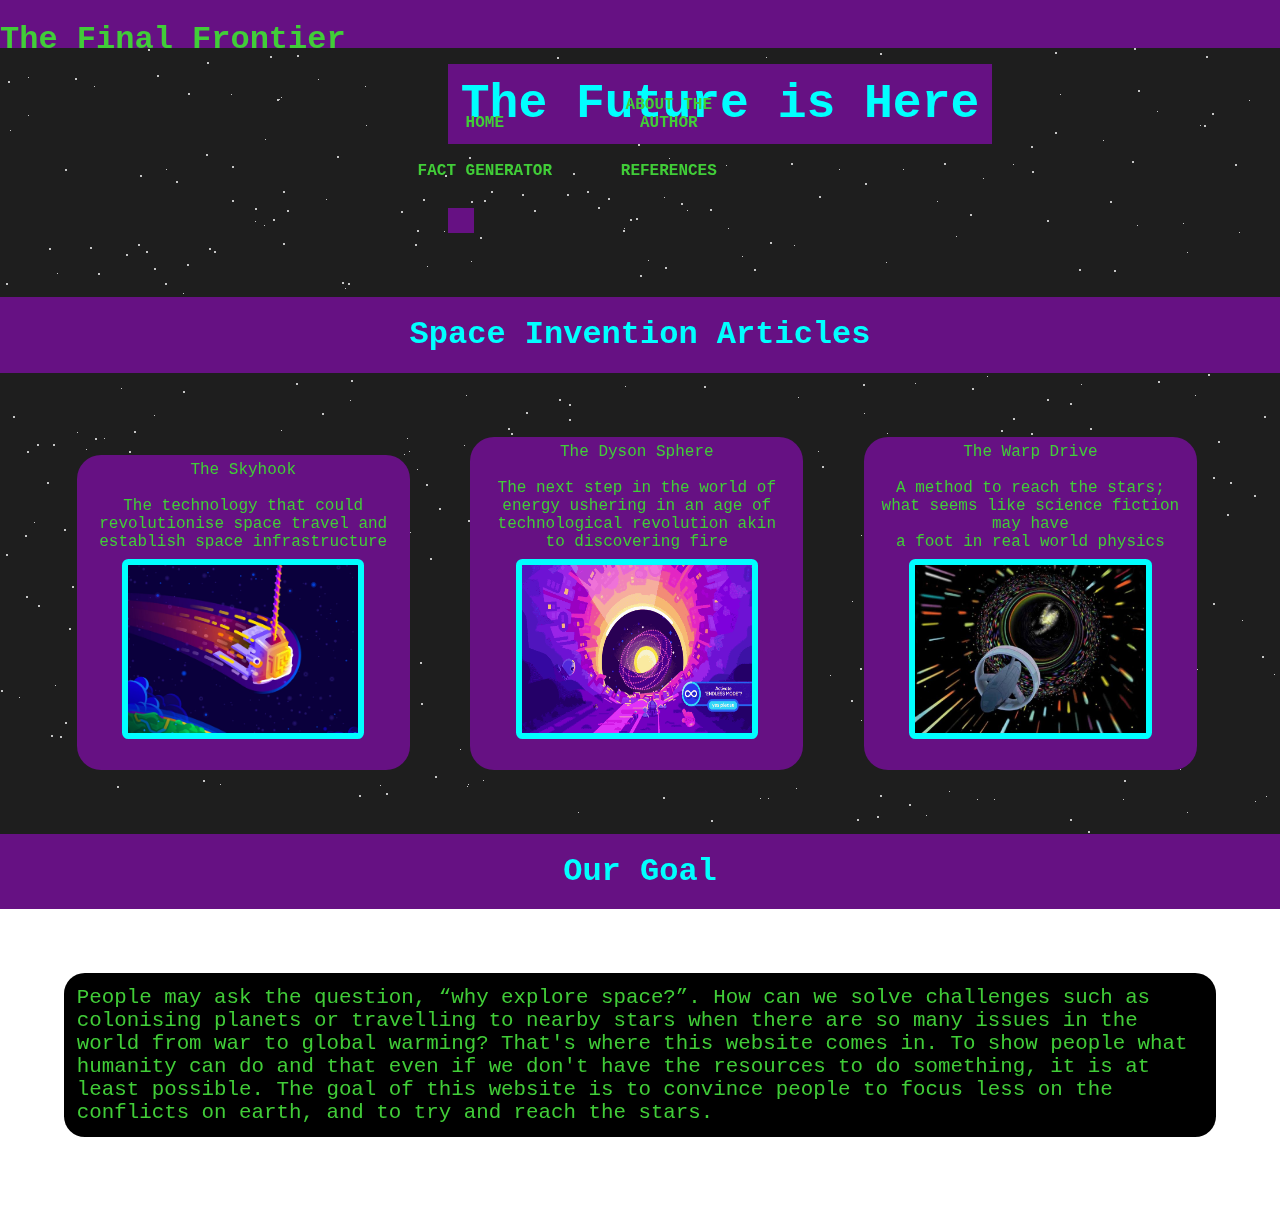
==== commit e55c2290: "Update index.html" ====
--- a/index.html
+++ b/index.html
@@ -14,12 +14,13 @@
     <header>
       <!--Nav Bar-->
       <nav>
+        <h1 id="logo">The Final Frontier</h1>
         <ul>
           <div>
-            <li><a href="/Personal-Project-Website/index.html" class="li">Home</a></li>
-            <li><a href="/Personal-Project-Website/abttheauthor.html" class="li">About The Author</a></li>
-            <li><a href="/Personal-Project-Website/factgenerator;other.html" class="li">Fact Generator</a></li>
-            <li><a href="/Personal-Project-Website/references.html" class="li">References</a></li>
+            <li><a href="/index.html" class="li">Home</a></li>
+            <li><a href="/abttheauthor.html" class="li">About The Author</a></li>
+            <li><a href="/factgenerator;other.html" class="li">Fact Generator</a></li>
+            <li><a href="/references.html" class="li">References</a></li>
           </div>
         </ul>
       </nav>
@@ -36,28 +37,28 @@
       </div>
 
       <div class="page-wrapper"> 
-        <h4>CSS Particles</h4>
+        <h1>The Future is Here<h1>
       </div>
-      <h2><strong>Space Invention Articles</strong></h2>
+      <h2 id="spaceinventionarticles"><strong>Space Invention Articles</strong></h2>
       <section>
         <div class="article_links" id="skyhook_link">
-          <a href="/Personal-Project-Website/skyhook.html">The Skyhook<br><br>The technology that could revolutionise space travel and establish space infrastructure</a>
-          <img src="/Personal-Project-Website/Photos/EAzgDkhWwAEwbJZ.jpg">
+          <a href="/skyhook.html">The Skyhook<br><br>The technology that could revolutionise space travel and establish space infrastructure</a>
+          <img src="/Photos/EAzgDkhWwAEwbJZ.jpg">
         </div>
 
         <div class="article_links">
-          <a href="/Personal-Project-Website/dysonsphere.html">The Dyson Sphere<br><br>The next step in the world of energy ushering in an age of technological revolution akin to discovering fire</a>
-          <img src="/Personal-Project-Website/Photos/a74_m.png">
+          <a href="/dysonsphere.html">The Dyson Sphere<br><br>The next step in the world of energy ushering in an age of technological revolution akin to discovering fire</a>
+          <img src="/Photos/a74_m.png">
         </div>
 
         <div class="article_links">
-          <a href="/Personal-Project-Website/warpdrive.html">The Warp Drive<br><br>A method to reach the stars; what seems like science fiction may have <br>a foot in real world physics</a>
-          <img src="/Personal-Project-Website/Photos/whatisthealc.jpg" id="warpdrive_openingimage">
+          <a href="/warpdrive.html">The Warp Drive<br><br>A method to reach the stars; what seems like science fiction may have <br>a foot in real world physics</a>
+          <img src="/Photos/whatisthealc.jpg" id="warpdrive_openingimage">
         </div>
       </section>
       <!--Website Intro-->
-      <h2>Our Goal</h2>
-      <p>People may ask the question, “why explore space?”; how can we solve challenges such as colonising planets when there are so many issues in the world from war to global warming? This website was made not just to inform people that with the resources and energy, humans could easily traverse the galaxy, but to inspire and convince people to focus less on the conflicts on earth, and to try and reach the stars.</p>
+      <h2 id="ourgoal">Our Goal</h2>
+      <p>People may ask the question, “why explore space?”. How can we solve challenges such as colonising planets or travelling to nearby stars when there are so many issues in the world from war to global warming? That's where this website comes in. To show people what humanity can do and that even if we don't have the resources to do something, it is at least possible. The goal of this website is to convince people to focus less on the conflicts on earth, and to try and reach the stars.</p>
     </div>
   </body>
 </html>
--- a/styles.css
+++ b/styles.css
@@ -6,7 +6,7 @@
 }
 
 html {
-    background-image: url("/Photos/circuit-board-seamless-pattern-background-vector-18170148.jpg");
+    background-image: url("/Personal-Project-Website/Photos/circuit-board-seamless-pattern-background-vector-18170148.jpg");
     background-repeat: repeat;
     background-size: 500px 500.5px;
     margin: 0;
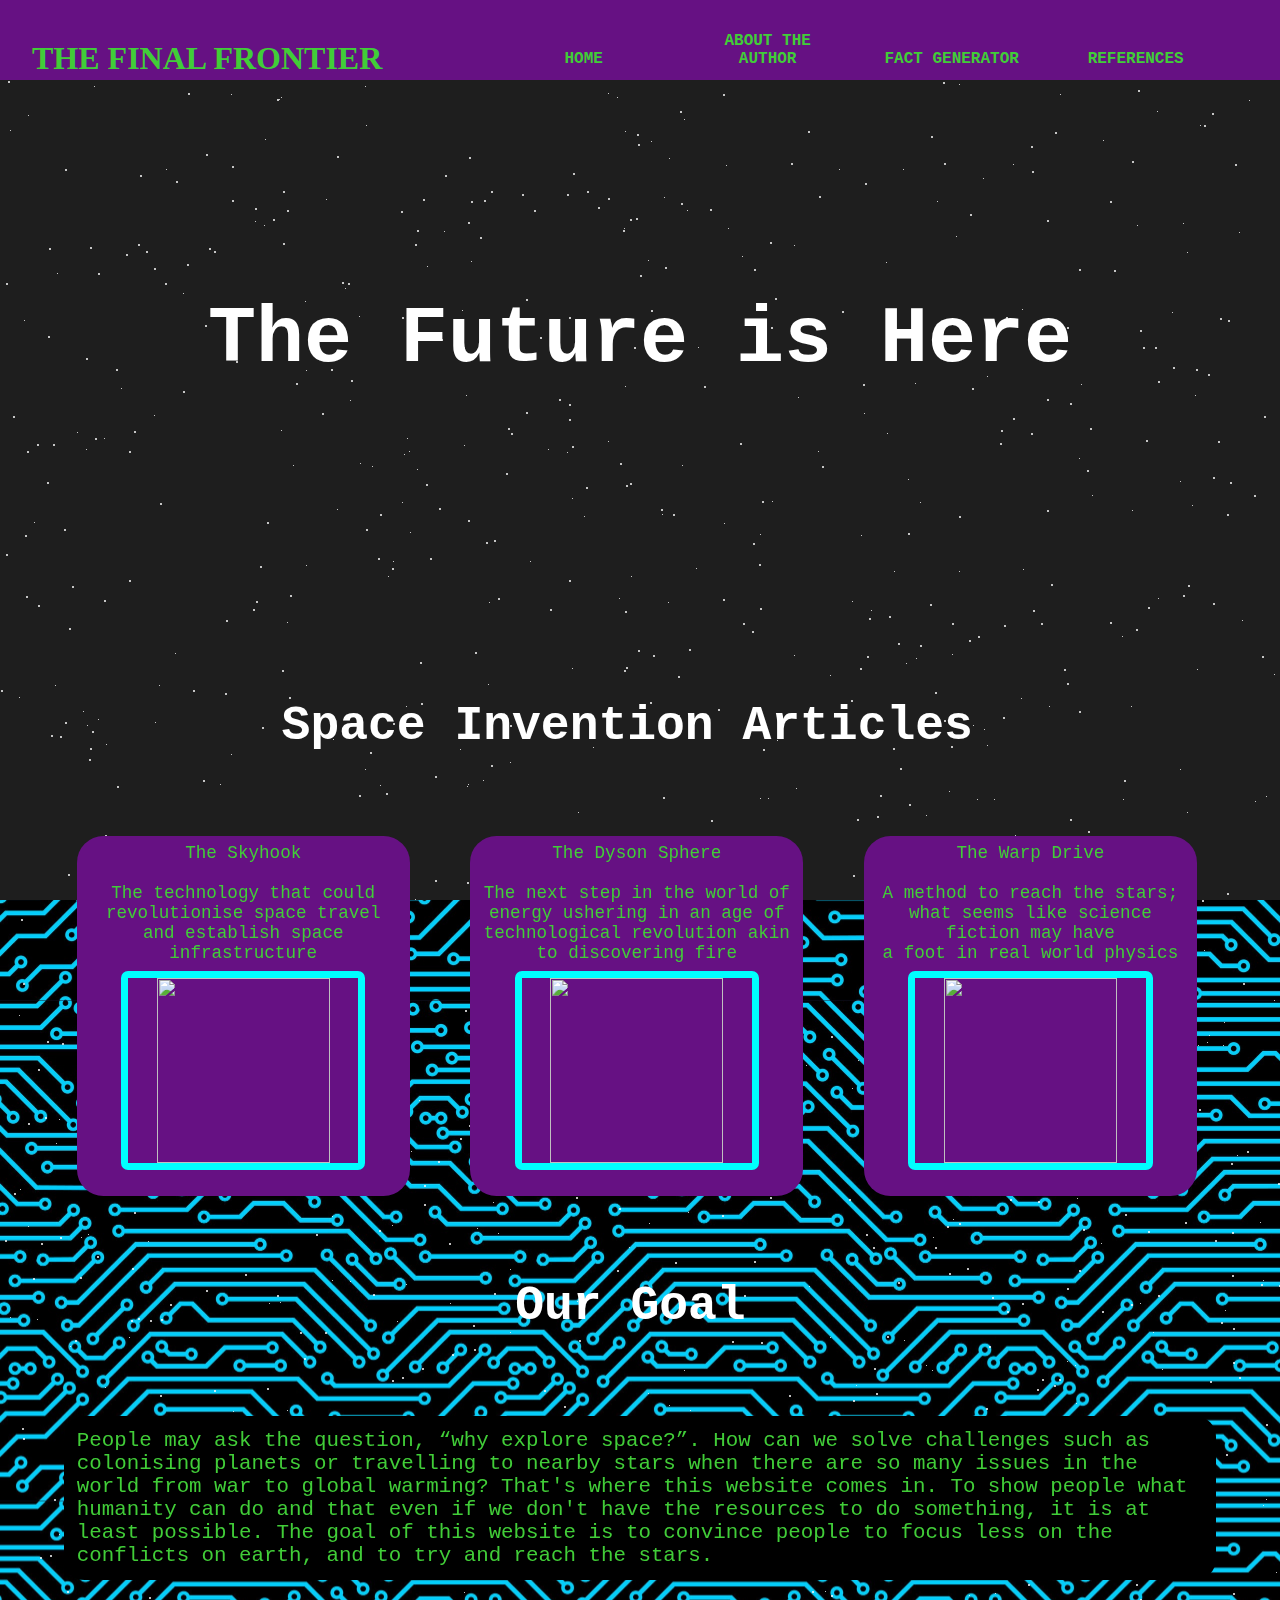
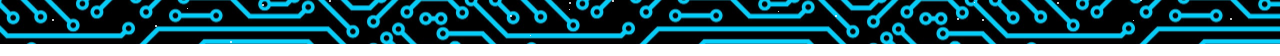
==== commit 5fe8611e: "Update index.html" ====
--- a/index.html
+++ b/index.html
@@ -17,10 +17,10 @@
         <h1 id="logo">The Final Frontier</h1>
         <ul>
           <div>
-            <li><a href="/index.html" class="li">Home</a></li>
-            <li><a href="/abttheauthor.html" class="li">About The Author</a></li>
-            <li><a href="/factgenerator;other.html" class="li">Fact Generator</a></li>
-            <li><a href="/references.html" class="li">References</a></li>
+            <li><a href="/Personal-Project-Website/index.html" class="li">Home</a></li>
+            <li><a href="/Personal-Project-Website/abttheauthor.html" class="li">About The Author</a></li>
+            <li><a href="/Personal-Project-Website/factgenerator;other.html" class="li">Fact Generator</a></li>
+            <li><a href="/Personal-Project-Website/references.html" class="li">References</a></li>
           </div>
         </ul>
       </nav>
@@ -42,18 +42,18 @@
       <h2 id="spaceinventionarticles"><strong>Space Invention Articles</strong></h2>
       <section>
         <div class="article_links" id="skyhook_link">
-          <a href="/skyhook.html">The Skyhook<br><br>The technology that could revolutionise space travel and establish space infrastructure</a>
-          <img src="/Photos/EAzgDkhWwAEwbJZ.jpg">
+          <a href="/Personal-Project-Website/skyhook.html">The Skyhook<br><br>The technology that could revolutionise space travel and establish space infrastructure</a>
+          <img src="/Personal-Project-Website/Photos/EAzgDkhWwAEwbJZ.jpg">
         </div>
 
         <div class="article_links">
-          <a href="/dysonsphere.html">The Dyson Sphere<br><br>The next step in the world of energy ushering in an age of technological revolution akin to discovering fire</a>
-          <img src="/Photos/a74_m.png">
+          <a href="/Personal-Project-Website/dysonsphere.html">The Dyson Sphere<br><br>The next step in the world of energy ushering in an age of technological revolution akin to discovering fire</a>
+          <img src="/Personal-Project-Website/Photos/a74_m.png">
         </div>
 
         <div class="article_links">
-          <a href="/warpdrive.html">The Warp Drive<br><br>A method to reach the stars; what seems like science fiction may have <br>a foot in real world physics</a>
-          <img src="/Photos/whatisthealc.jpg" id="warpdrive_openingimage">
+          <a href="/Personal-Project-Website/warpdrive.html">The Warp Drive<br><br>A method to reach the stars; what seems like science fiction may have <br>a foot in real world physics</a>
+          <img src="/Personal-Project-Website/Photos/whatisthealc.jpg" id="warpdrive_openingimage">
         </div>
       </section>
       <!--Website Intro-->
--- a/styles.css
+++ b/styles.css
@@ -1,15 +1,30 @@
+@font-face {
+    font-family: 'Space Ranger';
+    src: url(Fonts/space_ranger/spaceranger.ttf);
+}
+
+@font-face {
+    font-family: 'Abnes';
+    src: url(Fonts/abnes/abnes.ttf);
+}
+
+@font-face {
+    font-family: 'Nulshock';
+    src: url(Fonts/nulshock/nulshock\ bd.otf);
+}
+
 * {
-    font-family: 'Space Mono', monospace;
     text-decoration: none;
     opacity: 1;
     z-index: 3;
 }
 
 html {
-    background-image: url("/Personal-Project-Website/Photos/circuit-board-seamless-pattern-background-vector-18170148.jpg");
+    background-image: url("/Photos/circuit-board-seamless-pattern-background-vector-18170148.jpg");
     background-repeat: repeat;
     background-size: 500px 500.5px;
     margin: 0;
+    font-family: 'Space Mono', monospace, sans-serif;
 }
 
 body {
@@ -17,6 +32,14 @@
     color: rgb(65, 205, 56);
     width: 100%;
     z-index: 2;
+}
+
+h1 {
+    font-family: 'Nulshock', 'Space Mono', monospace, sans-serif;
+}
+
+h2 {
+    font-family: 'Nulshock', 'Space Mono', monospace, sans-serif;
 }
 
 p {
@@ -27,6 +50,7 @@
 li {
     font-size: 1em;
     z-index: 2;
+    margin: 0;
 }
 
 img {
@@ -45,7 +69,7 @@
 header {
     background-color: rgb(102, 17, 131);
     box-sizing: border-box;
-    height: 3em;
+    height: 5em;
     width: 100%;
     padding: 0;
     margin: 0;
@@ -60,37 +84,61 @@
     content: '';
 }
 
-nav ul {
-    padding: 0;
-    border: 0;
-    margin: 0;
-    width: 100%;
-    list-style: none;
-    z-index: 6;
-}
-
-nav div {
-    margin: 0 24.85em 0 24.85em;
-    z-index: 6;
-}
-
-nav li {
-    box-sizing: border-box;
-    display: inline-block;
-    text-align: center;
-    box-sizing: border-box;
-    height: 3em;
-    width: 10.9em;
-    padding: 1em 1em 1em 1em;
-    margin: 0;
+#logo {
+    box-sizing: border-box;
+    display: inline-block;
+    text-align: center;
+    box-sizing: border-box;
+    font-size: 2em;
+    font-family: 'Abnes';
+    height: max-content;
+    width: max-content;
+    margin: 0em 1em 0 1em;
     font-weight: 900;
     text-transform: uppercase;
     z-index: 6;
+    position: relative;
+    top: 0.2em;
+}
+
+#logo:hover {
+    background-color: none;
+}
+
+nav ul {
+    display: inline-block;
+    padding: 0;
+    border: 0;
+    margin: 0;
+    list-style: none;
+    z-index: 6;
+    position: relative;
+    top: 0px;
+}
+
+nav div {
+    margin: 0 0 0 4.537em;
+    z-index: 6;
+}
+
+nav li {
+    box-sizing: border-box;
+    display: inline-block;
+    text-align: center;
+    box-sizing: border-box;
+    height: 5em;
+    width: 10.9em;
+    padding: 2em 1em 2em 1em;
+    margin: 0;
+    font-weight: 900;
+    text-transform: uppercase;
+    z-index: 6;
 }
 
 nav .li {
     color: rgb(65, 205, 56);
     z-index: 6;
+    margin: 0;
 }
 
 nav li:hover {
@@ -121,28 +169,37 @@
 
 
 #home_body h1 {
-    background-color: rgb(102, 17, 131);
-    color: aqua;
+    color: #fff;
+    text-align: center;
+    font-size: 5em;
+    font-family: 'Space Ranger', 'Space Mono', monospace, sans-serif;
+    margin: 23% 0;
+    z-index: 2;
+}
+
+#home_body #spaceinventionarticles {
+    color: #fff;
     text-align: center;
     font-size: 3em;
     width: max-content;
-    padding: 1%;
-    margin: 5% 35%;
-    z-index: 2;
-}
-
-#home_body h2 {
-    background-color: rgb(102, 17, 131);
-    color: aqua;
-    text-align: center;
-    font-size: 2em;
-    padding: 1.5% 0;
-    margin: 5% 0 5% 0;
+    padding: 1.5%;
+    margin: 5% 20.5% 5% 20.5%;
+    z-index: 2;
+}
+
+#home_body #ourgoal {
+    color: #fff;
+    text-align: center;
+    font-size: 3em;
+    width: max-content;
+    padding: 1.5%;
+    margin: 5% 38.75% 5% 38.75%;
     z-index: 2;
 }
 
 #home_body section div {
     background-color:rgb(102, 17, 131);
+    font-size: 1.1em;
     box-sizing: border-box;
     display: inline-block;
     padding: 0.5% 1% 2% 1%;
@@ -181,12 +238,12 @@
 
 
 
-/*About the Author*/
-
-
-
-
-  
+/*Cool Moving Background and Neon Stuff*/
+
+
+
+
+
   .page-bg, .animation-wrapper {
     position: fixed;
     top: 0;
@@ -290,11 +347,45 @@
     z-index: -1;
   }
 
+  .page-wrapper h1 {
+    color: #fff;
+    font-family: Monoton;
+    -webkit-animation: neon1 1.5s ease-in-out infinite alternate;
+    -moz-animation: neon1 1.5s ease-in-out infinite alternate;
+    animation: neon1 1.5s ease-in-out infinite alternate;
+  }
+  
+  .page-wrapper h1:hover {
+    color: #FF1177;
+    -webkit-animation: none;
+    -moz-animation: none;
+    animation: none;
+  }
+
+  @keyframes neon1 {
+    from {
+      text-shadow: 0;
+    }
+    to {
+      text-shadow: 0 0 5px #fff, 0 0 10px #fff, 0 0 15px #fff, 0 0 20px rgb(5, 9, 248), 0 0 35px rgb(5, 9, 248), 0 0 40px rgb(5, 9, 248), 0 0 50px rgb(5, 9, 248), 0 0 75px rgb(5, 9, 248);
+    }
+  }
+
+
+
+
+
+/*About the Author*/
+
+
+
+
+
 #abttheauthor_body {
     background-color: #000;
     padding: 3% 2%;
     border-radius: 2em;
-    margin: 6% 2% 0 2%;
+    margin: 7.5% 2% 0 2%;
 }
 
 #abttheauthor_body h1 {
@@ -364,6 +455,7 @@
 
 
 
+
 #skyhook_body h1 {
     background-color: rgb(102, 17, 131);
     color: aqua;
@@ -371,7 +463,7 @@
     font-size: 3em;
     width: max-content;
     padding: 1%;
-    margin: 5% 40.7% 0;
+    margin: 7% 35% 0;
 }
 
 #skyhook_body .s1 {
@@ -383,7 +475,7 @@
     font-size: 1.3em;
     box-sizing: border-box;
     width: 90%;
-    padding: 2%;
+    padding: 1.5%;
     border-radius: 0.4em;
     margin: 5% 0 5% 0;
     display: inline-block;
@@ -411,7 +503,7 @@
     font-size: 1.3em;
     box-sizing: border-box;
     width: 50%;
-    padding: 2%;
+    padding: 1.5%;
     border-radius: 0.4em;
     margin: 5% 0 5% 5%;
     display: inline-block;
@@ -437,7 +529,7 @@
     font-size: 1.3em;
     box-sizing: border-box;
     width: 50%;
-    padding: 2%;
+    padding: 1.5%;
     border-radius: 0.4em;
     margin: 5% 5% 5% 0;
     display: inline-block;
@@ -462,7 +554,7 @@
     font-size: 1.3em;
     box-sizing: border-box;
     width: 90%;
-    padding: 2%;
+    padding: 1.5%;
     border-radius: 0.4em;
     margin: 5% 0 5% 0;
     display: inline-block;
@@ -491,12 +583,10 @@
     font-size: 1em;
     box-sizing: border-box;
     width: 50%;
-    padding: 2%;
+    padding: 1.5%;
     border-radius: 0.4em;
     margin: 5% 0 5% 5%;
     display: inline-block;
-    position: relative;
-    top: 3.25em;
 }
 
 #skyhook_body .s7 img {
@@ -506,6 +596,8 @@
     margin: 5% 5% 5% 8%;
     display: inline-block;
     vertical-align: top;
+    position: relative;
+    top: 2.25em;
 }
 
 #skyhook_body .s8 {
@@ -517,7 +609,7 @@
     font-size: 1em;
     box-sizing: border-box;
     width: 50%;
-    padding: 2%;
+    padding: 1.5%;
     border-radius: 0.4em;
     margin: 5% 5% 5% 0;
     display: inline-block;
@@ -530,7 +622,7 @@
     display: inline-block;
     vertical-align: top;
     position: relative;
-    top: 0.25em;
+    top: 3.25em;
 }
 
 #skyhook_body .s9 {
@@ -542,12 +634,10 @@
     font-size: 1em;
     box-sizing: border-box;
     width: 50%;
-    padding: 2%;
+    padding: 1.5%;
     border-radius: 0.4em;
     margin: 5% 0 5% 5%;
     display: inline-block;
-    position: relative;
-    top: 2.25em;
 }
 
 #skyhook_body .s9 img {
@@ -557,6 +647,8 @@
     margin: 5% 5% 5% 8%;
     display: inline-block;
     vertical-align: top;
+    position: relative;
+    top: 1.25em;
 }
 
 #skyhook_body .s10 {
@@ -568,7 +660,7 @@
     font-size: 1.3em;
     box-sizing: border-box;
     width: 90%;
-    padding: 2%;
+    padding: 1.5%;
     border-radius: 0.4em;
     margin: 5% 0 5% 0;
     display: inline-block;
@@ -591,7 +683,7 @@
     font-size: 3em;
     width: max-content;
     padding: 1%;
-    margin: 5% 35% 0;
+    margin: 7% 29% 0;
 }
 
 #dysonsphere_body .s1 {
@@ -603,7 +695,7 @@
     font-size: 1.3em;
     box-sizing: border-box;
     width: 90%;
-    padding: 2%;
+    padding: 1.5%;
     border-radius: 0.4em;
     margin: 5% 0 5% 0;
     display: inline-block;
@@ -633,7 +725,7 @@
     font-size: 1.3em;
     box-sizing: border-box;
     width: 50%;
-    padding: 2%;
+    padding: 1.5%;
     border-radius: 0.4em;
     margin: 5% 0 5% 5%;
     display: inline-block;
@@ -673,7 +765,7 @@
     font-size: 1.3em;
     box-sizing: border-box;
     width: 50%;
-    padding: 2%;
+    padding: 1.5%;
     border-radius: 0.4em;
     margin: 5% 5% 5% 0;
     display: inline-block;
@@ -704,23 +796,89 @@
 }
 
 #dysonsphere_body .s7 {
-    width: 100%;
-}
-
-#dysonsphere_body .s7 li {
+    text-align: center;
+}
+
+#dysonsphere_body .s7 p {
+    background-color: #000;
+    font-size: 1.3em;
+    box-sizing: border-box;
+    width: 70%;
+    padding: 1.5%;
+    border-radius: 0.4em;
+    margin: 5% 0 5% 0;
+    display: inline-block;
+}
+
+#dysonsphere_body .s8 {
+    width: 100%;
+}
+
+#dysonsphere_body .s8 li {
     background-color: #000;
     font-size: 1em;
     box-sizing: border-box;
     width: 50%;
-    padding: 2%;
+    padding: 1.5%;
     border-radius: 0.4em;
     margin: 5% 0 5% 5%;
     display: inline-block;
     position: relative;
+    top: 1.25em;
+}
+
+#dysonsphere_body .s8 img {
+    width: 30%;
+    border-radius: 0.4em;
+    padding: 0;
+    margin: 5% 5% 5% 8%;
+    display: inline-block;
+    vertical-align: top;
+}
+
+#dysonsphere_body .s9 {
+    width: 100%
+}
+
+#dysonsphere_body .s9 li {
+    background-color: #000;
+    font-size: 1em;
+    box-sizing: border-box;
+    width: 50%;
+    padding: 1.5%;
+    border-radius: 0.4em;
+    margin: 5% 5% 5% 0;
+    display: inline-block;
+    position: relative;
     top: 1.5em;
 }
 
-#dysonsphere_body .s7 img {
+#dysonsphere_body .s9 img {
+    width: 30%;
+    border-radius: 0.4em;
+    margin: 5% 8% 5% 5%;
+    display: inline-block;
+    vertical-align: top;
+}
+
+#dysonsphere_body .s10 {
+    width: 100%;
+}
+
+#dysonsphere_body .s10 li {
+    background-color: #000;
+    font-size: 1em;
+    box-sizing: border-box;
+    width: 50%;
+    padding: 1.5%;
+    border-radius: 0.4em;
+    margin: 5% 0 5% 5%;
+    display: inline-block;
+    position: relative;
+    top: 0.75em;
+}
+
+#dysonsphere_body .s10 img {
     width: 30%;
     border-radius: 0.4em;
     padding: 0;
@@ -729,67 +887,16 @@
     vertical-align: top;
 }
 
-#dysonsphere_body .s8 {
-    width: 100%
-}
-
-#dysonsphere_body .s8 li {
-    background-color: #000;
-    font-size: 1em;
-    box-sizing: border-box;
-    width: 50%;
-    padding: 2%;
-    border-radius: 0.4em;
-    margin: 5% 5% 5% 0;
-    display: inline-block;
-    position: relative;
-    top: 1.5em;
-}
-
-#dysonsphere_body .s8 img {
-    width: 30%;
-    border-radius: 0.4em;
-    margin: 5% 8% 5% 5%;
-    display: inline-block;
-    vertical-align: top;
-}
-
-#dysonsphere_body .s9 {
-    width: 100%;
-}
-
-#dysonsphere_body .s9 li {
-    background-color: #000;
-    font-size: 1em;
-    box-sizing: border-box;
-    width: 50%;
-    padding: 2%;
-    border-radius: 0.4em;
-    margin: 5% 0 5% 5%;
-    display: inline-block;
-    position: relative;
-    top: 4em;
-}
-
-#dysonsphere_body .s9 img {
-    width: 30%;
-    border-radius: 0.4em;
-    padding: 0;
-    margin: 5% 5% 5% 8%;
-    display: inline-block;
-    vertical-align: top;
-}
-
-#dysonsphere_body .s10 {
-    text-align: center;
-}
-
-#dysonsphere_body .s10 p {
+#dysonsphere_body .s11 {
+    text-align: center;
+}
+
+#dysonsphere_body .s11 p {
     background-color: #000;
     font-size: 1.3em;
     box-sizing: border-box;
     width: 90%;
-    padding: 2%;
+    padding: 1.5%;
     border-radius: 0.4em;
     margin: 5% 0 5% 0;
     display: inline-block;
@@ -812,7 +919,7 @@
     font-size: 3em;
     width: max-content;
     padding: 1%;
-    margin: 5% 36.8% 0;
+    margin: 7% 32% 0;
 }
 
 #warpdrive_body .s1 {
@@ -824,7 +931,7 @@
     font-size: 1.3em;
     box-sizing: border-box;
     width: 90%;
-    padding: 2%;
+    padding: 1.5%;
     border-radius: 0.4em;
     margin: 5% 0 5% 0;
     display: inline-block;
@@ -854,7 +961,7 @@
     font-size: 1.3em;
     box-sizing: border-box;
     width: 50%;
-    padding: 2%;
+    padding: 1.5%;
     border-radius: 0.4em;
     margin: 5% 0 5% 5%;
     display: inline-block;
@@ -868,7 +975,7 @@
     display: inline-block;
     vertical-align: top;
     position: relative;
-    top: 5em;
+    top: 2.25em;
 }
 
 #warpdrive_body .s4 {
@@ -894,12 +1001,12 @@
     font-size: 1.3em;
     box-sizing: border-box;
     width: 50%;
-    padding: 2%;
+    padding: 1.5%;
     border-radius: 0.4em;
     margin: 5% 5% 5% 0;
     display: inline-block;
     position: relative;
-    top: 2.5em;
+    top: 0.15em;
 }
 
 #warpdrive_body .s5 img {
@@ -911,15 +1018,79 @@
 }
 
 #warpdrive_body .s6 {
-    text-align: center;
-}
-
-#warpdrive_body .s6 p {
+    width: 100%;
+}
+
+#warpdrive_body .s6 #h2 {
+    background-color: rgb(102, 17, 131);
+    color: aqua;
+    text-align: center;
+    font-size: 2em;
+    padding: 1.5% 0;
+    margin: 2% 0 0 0;
+
+}
+
+#warpdrive_body .s7 {
+    text-align: center;
+}
+
+#warpdrive_body .s7 img {
+    width: 30%;
+    border-radius: 0.4em;
+    margin: 5% 8% 5% 5%;
+    display: inline-block;
+    vertical-align: top;
+}
+
+#warpdrive_body .s7 p {
+    background-color: #000;
+    font-size: 1.3em;
+    box-sizing: border-box;
+    width: 50%;
+    padding: 1.5%;
+    border-radius: 0.4em;
+    margin: 5% 5% 5% 0;
+    display: inline-block;
+    position: relative;
+    top: 3.5em;
+}
+
+#warpdrive_body .s8 {
+    text-align: center;
+}
+
+#warpdrive_body .s8 p {
+    background-color: #000;
+    font-size: 1.3em;
+    box-sizing: border-box;
+    width: 50%;
+    padding: 1.5%;
+    border-radius: 0.4em;
+    margin: 5% 0 5% 5%;
+    display: inline-block;
+}
+
+#warpdrive_body .s8 img {
+    width: 30%;
+    border-radius: 0.4em;
+    margin: 5% 5% 5% 8%;
+    display: inline-block;
+    vertical-align: top;
+    position: relative;
+    top: 6em;
+}
+
+#warpdrive_body .s9 {
+    text-align: center;
+}
+
+#warpdrive_body .s9 p {
     background-color: #000;
     font-size: 1.3em;
     box-sizing: border-box;
     width: 90%;
-    padding: 2%;
+    padding: 1.5%;
     border-radius: 0.4em;
     margin: 5% 0 5% 0;
     display: inline-block;
@@ -939,7 +1110,7 @@
     background-color: #000;
     padding: 2%;
     border-radius: 1.5em;
-    margin: 4% 5% 1% 5%;
+    margin: 6% 5% 1% 5%;
 }
 
 #references_body h1 {
@@ -953,3 +1124,49 @@
 #references_body ul li a {
     text-decoration: underline;
 }
+
+
+
+
+
+/*Fact Generator*/
+
+
+
+
+
+#factgenerator {
+    width: 38%;
+    height: 50%;
+    padding: 15.5% 0 13.5%;
+    margin: auto;
+}
+
+#container {
+    width: auto;
+    background-color: #000;
+    text-align: center;
+    padding: 5% 3% 5% 3%;
+    border-radius: 0.5em;
+}
+
+#factgenerator h1 {
+    color: rgb(65, 205, 56);
+    padding: 0;
+    margin: 0 0 4% 0;
+}
+
+#btn {
+    background-color: aqua;
+    width: max-content;
+    height: max-content;
+}
+
+#scrollbar {
+    box-sizing: border-box;
+    width: 60%;
+    height: 10%;
+    padding: 0;
+    border: 2px solid aqua;
+    margin: 5% 20% 4% 20%;
+}
